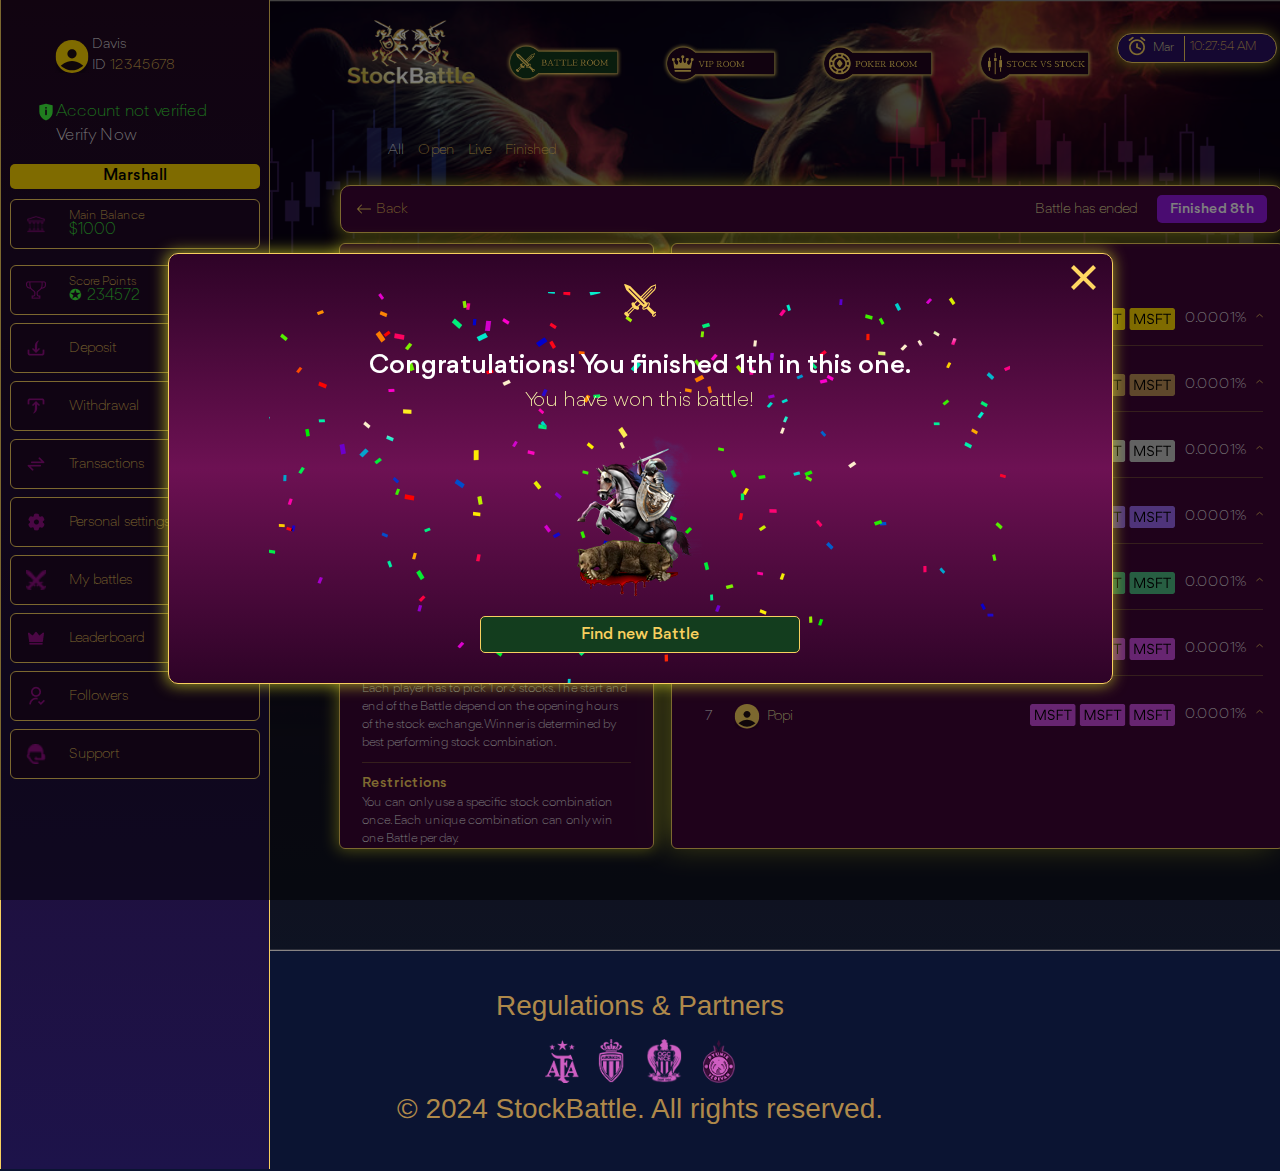
==== index.html @ 48f54f26 "first commit" ====
<!DOCTYPE html>
<html lang="ru">
<head>
    <meta charset="UTF-8">
    <meta name="viewport" content="width=device-width, initial-scale=1, shrink-to-fit=no">
    
    <link rel="stylesheet" href="./src/sass/bootrstrap-docs.css">
    <link rel="stylesheet" href="./src/sass/bootstrap.min.css">
    <link rel="stylesheet" href="./src/sass/battleroom_finished_1st_popup.css">    
    <link rel="stylesheet" href="./src/bootstrap-4.6/bootstrap-reboot.min.css">
    <link rel="stylesheet" href="./src/bootstrap-4.6/bootstrap-grid.css">
    <link rel="stylesheet" href="./src/bootstrap-4.6/bootstrap-reboot.min.css">
    <title>Battle Stock</title>
</head>
<body>

     <!-- модалка бутсрап -->
     <div class="modal" class="joined-modal" data-toggle="modal" id="myModal" tabindex="-1" data-show="true" show>
        <div class="modal-dialog">
            <button type="button" class="popup-modal-close_btn" onclick="window.joinedPopup.close()">
                <svg xmlns="http://www.w3.org/2000/svg" xmlns:xlink="http://www.w3.org/1999/xlink" fill="#FFD762" height="25px" width="25px" version="1.1" id="Layer_1" viewBox="0 0 512 512" xml:space="preserve">
                    <g>
                        <g>
                            <polygon points="512,59.076 452.922,0 256,196.922 59.076,0 0,59.076 196.922,256 0,452.922 59.076,512 256,315.076 452.922,512     512,452.922 315.076,256   "/>
                        </g>
                    </g>
                    </svg>
            </button>
            <div class="card-inner">
                <a class="none" href="#">
                    <img src="./src/assets/icons/sword-icon.svg" alt="sword-icon">
                </a>
                <span> <span class="gold-colored">Congratulations! You finished 1th in this one. </span>
                <br> You have won this battle!
                </span>

                <a class="dead-bear" href="#">
                    <img src="./src/assets/icons/deadbear.svg" alt="dead-bear">
                </a>

                <button type="button" class="btn find-new-battle">Find new Battle</button>
            </div>
            
                     
        </div>
    </div>

    <div class="first-wrapper">
        <div class="container-fluid main p-0">
            <div class="mobile-header_activation w-100">
                <div class="row mobile-header mobile-header_inner w-100">
                    <div class="col-12 d-flex justify-content-between align-items-center w-100">
                        <div class="account-info d-flex">
                            <div class="header__avatar">
                                <img src="./src/assets/logos/avatar-icon.svg" alt="avatar-icon">
                            </div>
                            <div class="header__name-id">
                                <span class="name">Davis</span>
                                <span class="id">ID <span class="id-number">12345678</span></span>
                            </div>
                        </div>
                        <div class="d-flex burger-container justify-content-center">
                            <input type="checkbox" id="burger-checkbox" class="burger-checkbox" type="text">
                            <label class="burger" for="burger-checkbox"></label>
                        </div>
                    </div>
                </div>
            </div>
            <div  class="row wrappers">
                <div class="col-2 sidebars sidebars-main_wrapper sidebar-activation">
                    <section class="sidebar sidebars-inner_wrapper sidebar-activation">
                       
                        <header class="sidebar__header">
                            <div class="sidebar-avatar-id__wrapper">
                                <div class="header__avatar">
                                    <img src="./src/assets/logos/avatar-icon.svg" alt="avatar-icon">
                                </div>
                                <div class="header__name-id">
                                    <span class="name">Davis</span>
                                    <span class="id">ID <span class="id-number">12345678</span></span>
                                </div>
                            </div>
                            <div class="header__account-verification">
                                <div class="verification-wrapper">
                                    <svg xmlns="http://www.w3.org/2000/svg" width="20" height="20" viewBox="0 0 20 20" fill="none">
                                        <path fill-rule="evenodd" clip-rule="evenodd" d="M9.906 18.3167C9.96933 18.3384 10.031 18.3392 10.0943 18.3167C10.9035 18.0417 16.6668 15.8484 16.6668 9.37753V3.5867C16.667 3.51222 16.6422 3.43984 16.5965 3.38108C16.5507 3.32233 16.4866 3.28059 16.4143 3.26253L10.081 1.6767C10.0279 1.66343 9.9724 1.66343 9.91933 1.6767L3.586 3.26253C3.51375 3.28059 3.44962 3.32233 3.40386 3.38108C3.35809 3.43984 3.33332 3.51222 3.3335 3.5867V9.3767C3.3335 15.7825 9.0985 18.0325 9.906 18.3167ZM10.8402 5.83336C10.8402 6.05438 10.7524 6.26634 10.5961 6.42262C10.4398 6.5789 10.2278 6.6667 10.0068 6.6667H10.0002C9.77915 6.6667 9.56719 6.5789 9.41091 6.42262C9.25463 6.26634 9.16683 6.05438 9.16683 5.83336C9.16683 5.61235 9.25463 5.40039 9.41091 5.24411C9.56719 5.08783 9.77915 5.00003 10.0002 5.00003H10.0068C10.2278 5.00003 10.4398 5.08783 10.5961 5.24411C10.7524 5.40039 10.8402 5.61235 10.8402 5.83336ZM10.0068 13.3334C9.78582 13.3334 9.57385 13.2456 9.41757 13.0893C9.26129 12.933 9.1735 12.721 9.1735 12.5V8.33336C9.1735 8.11235 9.26129 7.90039 9.41757 7.74411C9.57385 7.58783 9.78582 7.50003 10.0068 7.50003C10.2278 7.50003 10.4398 7.58783 10.5961 7.74411C10.7524 7.90039 10.8402 8.11235 10.8402 8.33336V12.5C10.8402 12.721 10.7524 12.933 10.5961 13.0893C10.4398 13.2456 10.2278 13.3334 10.0068 13.3334Z" fill="#40FD3F"/>
                                    </svg>
                                    <span class="verification-warning">Account not verified</span>
                                </div>
                                <a class="verify-now" href="#">Verify Now</a>
                            </div>
                        </header>
            
                        <div class="sidebar-menu-list  ml-4">
                            <div class="row mb-2 mt-3">
                                <div class="col-12 p-0">
                                    <div class="status-bar">Marshall</div>
                                </div>
                                <div class="col first-col">
                                    <div class="sidebar-menu__icon">
                                        <img class="sidebar-menu__icon" src="./src/assets/icons/bank-icon.png" alt="bank-icon">
                                    </div>
                                    <div class="sidebar-menu__account-info">
                                        <a href="#" class="sidebar-menu__balance_title">Main Balance</a>
                                        <a href="#" class="sidebar-menu__balance">$1000</a>
                                    </div>
                                </div>
                            </div>
                            <div class="row mb-2 mt-3">
                                <div class="col first-col">
                                    <div class="sidebar-menu__icon">
                                        <img class="sidebar-menu__icon" src="./src/assets/icons/score-points.png" alt="bank-icon">
                                    </div>
                                    <div class="sidebar-menu__account-info">
                                        <a href="#" class="sidebar-menu__balance_title">Score Points</a>
                                        <a href="#" class="sidebar-menu__balance sidebar-score_points">234572</a>
                                    </div>
                                </div>
                            </div>
                            <div class="row mb-2">
                                <div class="col">
                                    <div class="sidebar-menu__icon">
                                        <img class="sidebar-menu__icon" src="./src/assets/icons/deposit-icon.png" alt="bank-icon">
                                    </div>
                                    <div class="sidebar-menu__btn-info">
                                        <a href="#" class="sidebar-menu__btn_title">Deposit</a>
                                    </div>
                                </div>
                            </div>
                            <div class="row  mb-2">
                                <div class="col">
                                    <div class="sidebar-menu__icon">
                                        <img class="sidebar-menu__icon" src="./src/assets/icons/withdraw-icon.png" alt="bank-icon">
                                    </div>
                                    <div class="sidebar-menu__btn-info">
                                        <a href="#" class="sidebar-menu__btn_title">Withdrawal</a>
                                    </div>
                                </div>
                            </div>
                            <div class="row  mb-2">
                                <div class="col">
                                    <div class="sidebar-menu__icon">
                                        <img class="sidebar-menu__icon" src="./src/assets/icons/transaction-icon.png" alt="bank-icon">
                                    </div>
                                    <div class="sidebar-menu__btn-info">
                                        <a href="#" class="sidebar-menu__btn_title">Transactions</a>
                                    </div>
                                </div>
                            </div>
                            <div class="row  mb-2">
                                <div class="col">
                                    <div class="sidebar-menu__icon">
                                        <img class="sidebar-menu__icon" src="./src/assets/icons/settings-icon.png" alt="bank-icon">
                                    </div>
                                    <div class="sidebar-menu__btn-info">
                                        <a href="#" class="sidebar-menu__btn_title">Personal settings</a>
                                    </div>
                                </div>
                            </div>
                            <div class="row mb-2">
                                <div class="col">
                                    <div class="sidebar-menu__icon">
                                        <img class="sidebar-menu__icon" src="./src/assets/icons/my-battles-icon.png" alt="bank-icon">
                                    </div>
                                    <div class="sidebar-menu__btn-info">
                                        <a href="#" class="sidebar-menu__btn_title">My battles</a>
                                    </div>
                                </div>
                            </div>
                            <div class="row  mb-2">
                                <div class="col">
                                    <div class="sidebar-menu__icon">
                                        <img class="sidebar-menu__icon" src="./src/assets/icons/leaderborad-icon.png" alt="bank-icon">
                                    </div>
                                    <div class="sidebar-menu__btn-info">
                                        <a href="#" class="sidebar-menu__btn_title">Leaderboard</a>
                                    </div>
                                </div>
                            </div>
                            <div class="row mb-2">
                                <div class="col">
                                    <div class="sidebar-menu__icon">
                                        <img class="sidebar-menu__icon" src="./src/assets/icons/followers-icon.png" alt="bank-icon">
                                    </div>
                                    <div class="sidebar-menu__btn-info">
                                        <a href="#" class="sidebar-menu__btn_title">Followers</a>
                                    </div>
                                </div>
                            </div>
                            <div class="row mb-2">
                                <div class="col">
                                    <div class="sidebar-menu__icon">
                                        <img class="sidebar-menu__icon" src="./src/assets/icons/support-icon.png" alt="bank-icon">
                                    </div>
                                    <div class="sidebar-menu__btn-info">
                                        <a href="#" class="sidebar-menu__btn_title">Support</a>
                                    </div>
                            </div>
                        </div>
                    </section>
                </div>
                
                <div class="containers-second_main">
                    <div class="row w-100 mb-5 header-wrapper"> 
                        <div  class=" col-12 col-sm-12 col-md-12 col-lg-2 headers mobile-header_icon w-100 d-flex align-items-end justify-content-center">
                            <a href="#">
                                <img class="logo-img logo-img_main-logo" src="./src/assets/logos/stock-battle-logo.svg" alt="stock_battle-logo">
                            </a>
                        </div>
                            <div  class=" col-12 col-sm-12 col-md-12 col-lg-2 headers w-100 d-flex align-items-end justify-content-center">
                                <a class="visible-header__buttons" href="#">
                                    <img class="logo-img"  src="./src/assets/logos/battle-room-logo.png" alt="battle_room-logo">
                                </a>
                                <!-- иконка мобильной версии -->
                                <a class="hidden-header__buttons header-button_active-status" href="#">
                                    <div class="header-button">
                                        <img class="logo-img" src="./src/assets/icons/sword-icon.svg" alt="stock_battle-logo">
                                        <span class="header-button__text">BATTLE ROOM</span>
                                    </div>
                                </a>
                            </div>
                        <div  class=" col-12 col-sm-12 col-md-12 col-lg-2 headers w-100 d-flex align-items-end justify-content-center">
                            <a class="visible-header__buttons href="#">
                                <img class="logo-img" src="./src/assets/logos/vip-room-logo.png" alt="vip_room-logo">
                            </a>
                            <!-- иконка мобильной версии -->
                            <a class="hidden-header__buttons" href="#">
                                <div class="header-button">
                                    <img class="logo-img" src="./src/assets/icons/crown-icon.svg" alt="vip_room-logo">
                                    <span class="header-button__text">VIP ROOM</span>
                                </div>
                            </a>
                        </div>
                        <div  class=" col-12 col-sm-12 col-md-12 col-lg-2 headers w-100 d-flex align-items-end justify-content-center">
                            <a class="visible-header__buttons href="#">
                                <img class="logo-img" src="./src/assets/logos/poker-room-logo.png" alt="poker_room-logo">
                            </a>
                            <!-- иконка мобильной версии -->
                            <a class="hidden-header__buttons" href="#">
                                <div class="header-button">
                                    <img class="logo-img" src="./src/assets/icons/poker-room-icon.svg" alt="poker_room-logo">
                                    <span class="header-button__text">POKER ROOM</span>
                                </div>
                            </a>
                        </div>
                        <div  class=" col-12 col-sm-12 col-md-12 col-lg-2 headers w-100 d-flex align-items-end justify-content-center">
                            <a class="visible-header__buttons href="#">
                                <img class="logo-img" src="./src/assets/logos/stock-vs-stock.png" alt="stock-vs-stock_logo">
                            </a>
                            <!-- иконка мобильной версии -->
                            <a class="hidden-header__buttons" href="#">
                                <div class="header-button">
                                    <img class="logo-img" src="./src/assets/icons/candles-icon.svg" alt="stock-vs-stock_logo">
                                    <span class="header-button__text">STOCK VS STOCK</span>
                                </div>
                            </a>
                        </div>
                        <div  class=" col-12 col-sm-12 col-md-12 col-lg-2 headers w-100 header__date d-flex align-items-end justify-content-center ordered-item">
                            <div class="date-wrapper">
                                <div class="month">
                                    <img class="clock-icon" src="./src/assets/icons/clock-icon.png" alt="clock-icon">
                                    Mar
                                </div>
                                <div class="time order-lg-1">10:27:54 <span>AM</span></div>
                            </div>
                        </div>
                    </div>
    
                
                    <div class="row w-100 d-flex justify-content-center game-info_panel"> 
    
                        <div class="row navbar game-info-container-navigation_panel">
                            <ul>
                                <li>
                                        <a class="nav-panel_active" href="#">All</a>
                                    
                                </li>
                                <li id="activated-game-info-panel">
                                        <a href="#">Open</a>
                                    
                                </li>
                                <li>
                                        <a href="#">Live</a>
                                    
                                </li>
                                <li>
                                        <a href="#">Finished</a>
                                    
                                </li>
                            </ul>
                        </div>

                            <div class="col-12 d-flex left-container__header justify-content-between align-items-center left-container__header-wrapper">
                                <div>
                                    <a class="icon-link icon-link-hover left-container__back-btn" href="#">
                                        <svg xmlns="http://www.w3.org/2000/svg" width="16" height="16" fill="currentColor" class="bi bi-arrow-left" viewBox="0 0 16 16">
                                            <path fill-rule="evenodd" d="M15 8a.5.5 0 0 0-.5-.5H2.707l3.147-3.146a.5.5 0 1 0-.708-.708l-4 4a.5.5 0 0 0 0 .708l4 4a.5.5 0 0 0 .708-.708L2.707 8.5H14.5A.5.5 0 0 0 15 8z"/>
                                          </svg>
                                          Back
                                    </a>
                                </div>
                                <div class="left-container__footer">
                                    <div class="start-time">Battle has ended</div>
                                    <button type="button" class="left-container-open_btn">Finished 8th</button>
                                </div>
                            </div>
                           
                        

                        <div class="col-12 col-sm-12 col-md-12 col-lg-4 right-container">
                                            
                            <div class="right-container__header">
                                <div class="open-btn">Details</div>
                            </div>
                            <div class="right-container__join-battle">
                                <div class="right-container__join-battle_title">
                                    <img src="./src/assets/icons/sword-icon.svg" alt="sword-icon">
                                </div>
                                <div class="right-container__join-battle_subtitle">$10</div>
                            </div>
                            <div class="right-container__join-battle_search-field">
                                <img src="./src/assets/icons/diamonds-icon.svg" alt="diamonds-icon">
                            </div>
                            <div class="dropdown-selected-stocks">
                                <div class="dropdown-selected-stocks_title">Selected Stocks</div>
                                <div class="dropdown-selected-stocks_table">

                                    <div class="stock-table-info_wrapper">
                                        <div class="stock-info">
                                            <div class="stock-icon">
                                                <img src="./src/assets/icons/horse-stock-icon.svg" alt="horse-icon">
                                            </div>
                                            <div class="stock-name">Stock</div>
                                        </div>
                                        <div class="stock-percentage">0.000%</div>
                                    </div>

                                    <div class="stock-table-info_wrapper">
                                        <div class="stock-info">
                                            <div class="stock-icon">
                                                <img src="./src/assets/icons/horse-stock-icon.svg" alt="horse-icon">
                                            </div>
                                            <div class="stock-name">Stock</div>
                                        </div>
                                        <div class="stock-percentage">0.000%</div>
                                    </div>

                                    <div class="stock-table-info_wrapper">
                                        <div class="stock-info">
                                            <div class="stock-icon">
                                                <img src="./src/assets/icons/horse-stock-icon.svg" alt="horse-icon">
                                            </div>
                                            <div class="stock-name">Stock</div>
                                        </div>
                                        <div class="stock-percentage">0.000%</div>
                                    </div>
                                    
                                </div>
                            </div>

                            <div class="battle-detailes_container">
                                <div class="battle-detailes_container-title">Battle Details</div>
                                <div class="players">
                                    <div>Players</div>
                                    <div class="total">25 total</div>
                                </div>
                                <div class="players">
                                    <div>Battle ID</div>
                                    <div class="total">#364662 </div>
                                </div>
                                <div class="players">
                                    <div>Starting time</div>
                                    <div class="total">Dec 15th 15:30PM</div>
                                </div>
                                <div class="players">
                                    <div>Ending Time</div>
                                    <div class="total">Dec 15th 22:00PM</div>
                                </div>
                            </div>

                            <div class="battle-rules_container">
                                <div class="battle-rules_container-title">Battle Rules</div>
                                 Each player has to pick 1 or 3 stocks. The start and end of the Battle depend on the opening hours of the stock exchange. Winner is determined by best performing stock combination.
                            </div>

                            <div class="restrictions_container">
                                <div class="restrictions_container-title">Restrictions</div>
                                 You can only use a specific stock combination once. Each unique combination can only win one Battle per day.
                            </div>
                    </div>
    
                        <div class="row containers-wrapper containers-wrapper__first">
                                                       
                            <div class="elapsed">
                                <div  class="left-container__container">
                                  <div class="left-container__container-title">Leaderboard</div>
                                  <div class="player-info_container">
                                     <div class="left-container-player-info">
                                        <div class="player-info">
                                            <img class="stock-star" src="./src/assets/icons/score-points-star-1.svg" alt="star-1">
                                            <div class="player-avatar">
                                                <svg xmlns="http://www.w3.org/2000/svg" width="25" height="25" viewBox="0 0 45 45" fill="none">
                                                    <g transform="scale(1.2)"  clip-path="url(#clip0_102_819)" filter="url(#filter0_d_102_819)">
                                                    <g filter="url(#filter1_d_102_819)">
                                                    <path fill-rule="evenodd" clip-rule="evenodd" d="M22.5 0C32.7179 0 41 8.28208 41 18.5C41 28.7179 32.7179 37 22.5 37C12.2821 37 4 28.7179 4 18.5C4 8.28208 12.2821 0 22.5 0Z" fill="#FFD600"/>
                                                    </g>
                                                    <path fill-rule="evenodd" clip-rule="evenodd" d="M22.4999 10.36C25.3608 10.36 27.6799 12.6791 27.6799 15.54C27.6799 18.4008 25.3608 20.72 22.4999 20.72C19.6391 20.72 17.3199 18.4008 17.3199 15.54C17.3199 12.6791 19.6391 10.36 22.4999 10.36Z" fill="#1F0D15"/>
                                                    <path fill-rule="evenodd" clip-rule="evenodd" d="M22.5 23.6801C29.4472 23.6801 35.08 28.8601 35.08 28.8601C35.08 28.8601 29.4472 34.0401 22.5 34.0401C15.5529 34.0401 9.92004 28.8601 9.92004 28.8601C9.92004 28.8601 15.5529 23.6801 22.5 23.6801Z" fill="#1F0D15"/>
                                                    </g>
                                                    <defs>
                                                    <filter id="filter0_d_102_819" x="0" y="0" width="45" height="45" filterUnits="userSpaceOnUse" color-interpolation-filters="sRGB">
                                                    <feFlood flood-opacity="0" result="BackgroundImageFix"/>
                                                    <feColorMatrix in="SourceAlpha" type="matrix" values="0 0 0 0 0 0 0 0 0 0 0 0 0 0 0 0 0 0 127 0" result="hardAlpha"/>
                                                    <feOffset dy="4"/>
                                                    <feGaussianBlur stdDeviation="2"/>
                                                    <feComposite in2="hardAlpha" operator="out"/>
                                                    <feColorMatrix type="matrix" values="0 0 0 0 0 0 0 0 0 0 0 0 0 0 0 0 0 0 0.25 0"/>
                                                    <feBlend mode="normal" in2="BackgroundImageFix" result="effect1_dropShadow_102_819"/>
                                                    <feBlend mode="normal" in="SourceGraphic" in2="effect1_dropShadow_102_819" result="shape"/>
                                                    </filter>
                                                    <filter id="filter1_d_102_819" x="0" y="0" width="45" height="45" filterUnits="userSpaceOnUse" color-interpolation-filters="sRGB">
                                                    <feFlood flood-opacity="0" result="BackgroundImageFix"/>
                                                    <feColorMatrix in="SourceAlpha" type="matrix" values="0 0 0 0 0 0 0 0 0 0 0 0 0 0 0 0 0 0 127 0" result="hardAlpha"/>
                                                    <feOffset dy="4"/>
                                                    <feGaussianBlur stdDeviation="2"/>
                                                    <feComposite in2="hardAlpha" operator="out"/>
                                                    <feColorMatrix type="matrix" values="0 0 0 0 0 0 0 0 0 0 0 0 0 0 0 0 0 0 0.25 0"/>
                                                    <feBlend mode="normal" in2="BackgroundImageFix" result="effect1_dropShadow_102_819"/>
                                                    <feBlend mode="normal" in="SourceGraphic" in2="effect1_dropShadow_102_819" result="shape"/>
                                                    </filter>
                                                    <clipPath id="clip0_102_819">
                                                    <rect width="37" height="37" fill="white" transform="translate(4)"/>
                                                    </clipPath>
                                                    </defs>
                                                </svg>
                                            </div>
                                            <span class="player-name">Davis</span>
                                        </div>
                                      
                                        <div class="player-stocks">
                                            <img class="stock-group mobile-inactive" src="./src/assets/icons/stocks-group-1.svg" alt="stock-group">
                                            <div class="stock-percent">0.0001%</div>
                                            <span class="arrow">
                                                <img class="detailed-info-show" src="./src/assets/icons/arrow-up.svg" alt="arrow-up">
                                            </span>
                                        </div>
                                      </div>
                                      <div class="detailed-info detailed-info-inactive">
                                        <div class="stock-info-dropdown">
                                            <div class="stock-icon">
                                                <img src="./src/assets/icons/stock-icon.png" alt="stock-icon">
                                                <div class="stock-title">Microsoft Corp. MSFT</div>
                                            </div>
                                            <div class="percentage">0.000%</div>
                                        </div>
                                        <div class="stock-info-dropdown">
                                            <div class="stock-icon">
                                                <img src="./src/assets/icons/stock-icon.png" alt="stock-icon">
                                                <div class="stock-title">Microsoft Corp. MSFT</div>
                                            </div>
                                            <div class="percentage">0.000%</div>
                                        </div>
                                        <div class="stock-info-dropdown">
                                            <div class="stock-icon">
                                                <img src="./src/assets/icons/stock-icon.png" alt="stock-icon">
                                                <div class="stock-title">Microsoft Corp. MSFT</div>
                                            </div>
                                            <div class="percentage">0.000%</div>
                                        </div>
                                       
                                      </div>
                                   
                                      <div class="left-container-player-info">
                                        <div class="player-info">
                                            <img class="stock-star" src="./src/assets/icons/score-points-star-2.svg" alt="star-1">
                                            <div class="player-avatar">
                                                <svg xmlns="http://www.w3.org/2000/svg" width="25" height="25" viewBox="0 0 45 45" fill="none">
                                                    <g transform="scale(1.2)"  clip-path="url(#clip0_102_819)" filter="url(#filter0_d_102_819)">
                                                    <g filter="url(#filter1_d_102_819)">
                                                    <path fill-rule="evenodd" clip-rule="evenodd" d="M22.5 0C32.7179 0 41 8.28208 41 18.5C41 28.7179 32.7179 37 22.5 37C12.2821 37 4 28.7179 4 18.5C4 8.28208 12.2821 0 22.5 0Z" fill="#BF9058"/>
                                                    </g>
                                                    <path fill-rule="evenodd" clip-rule="evenodd" d="M22.4999 10.36C25.3608 10.36 27.6799 12.6791 27.6799 15.54C27.6799 18.4008 25.3608 20.72 22.4999 20.72C19.6391 20.72 17.3199 18.4008 17.3199 15.54C17.3199 12.6791 19.6391 10.36 22.4999 10.36Z" fill="#1F0D15"/>
                                                    <path fill-rule="evenodd" clip-rule="evenodd" d="M22.5 23.6801C29.4472 23.6801 35.08 28.8601 35.08 28.8601C35.08 28.8601 29.4472 34.0401 22.5 34.0401C15.5529 34.0401 9.92004 28.8601 9.92004 28.8601C9.92004 28.8601 15.5529 23.6801 22.5 23.6801Z" fill="#1F0D15"/>
                                                    </g>
                                                    <defs>
                                                    <filter id="filter0_d_102_819" x="0" y="0" width="45" height="45" filterUnits="userSpaceOnUse" color-interpolation-filters="sRGB">
                                                    <feFlood flood-opacity="0" result="BackgroundImageFix"/>
                                                    <feColorMatrix in="SourceAlpha" type="matrix" values="0 0 0 0 0 0 0 0 0 0 0 0 0 0 0 0 0 0 127 0" result="hardAlpha"/>
                                                    <feOffset dy="4"/>
                                                    <feGaussianBlur stdDeviation="2"/>
                                                    <feComposite in2="hardAlpha" operator="out"/>
                                                    <feColorMatrix type="matrix" values="0 0 0 0 0 0 0 0 0 0 0 0 0 0 0 0 0 0 0.25 0"/>
                                                    <feBlend mode="normal" in2="BackgroundImageFix" result="effect1_dropShadow_102_819"/>
                                                    <feBlend mode="normal" in="SourceGraphic" in2="effect1_dropShadow_102_819" result="shape"/>
                                                    </filter>
                                                    <filter id="filter1_d_102_819" x="0" y="0" width="45" height="45" filterUnits="userSpaceOnUse" color-interpolation-filters="sRGB">
                                                    <feFlood flood-opacity="0" result="BackgroundImageFix"/>
                                                    <feColorMatrix in="SourceAlpha" type="matrix" values="0 0 0 0 0 0 0 0 0 0 0 0 0 0 0 0 0 0 127 0" result="hardAlpha"/>
                                                    <feOffset dy="4"/>
                                                    <feGaussianBlur stdDeviation="2"/>
                                                    <feComposite in2="hardAlpha" operator="out"/>
                                                    <feColorMatrix type="matrix" values="0 0 0 0 0 0 0 0 0 0 0 0 0 0 0 0 0 0 0.25 0"/>
                                                    <feBlend mode="normal" in2="BackgroundImageFix" result="effect1_dropShadow_102_819"/>
                                                    <feBlend mode="normal" in="SourceGraphic" in2="effect1_dropShadow_102_819" result="shape"/>
                                                    </filter>
                                                    <clipPath id="clip0_102_819">
                                                    <rect width="37" height="37" fill="white" transform="translate(4)"/>
                                                    </clipPath>
                                                    </defs>
                                                    </svg>
                                            </div>
                                            <span class="player-name">Luisa</span>
                                        </div>
                                      
                                        <div class="player-stocks">
                                            <img class="stock-group mobile-inactive" src="./src/assets/icons/stocks-group-2.svg" alt="stock-group">
                                            <div class="stock-percent">0.0001%</div>
                                            <span class="arrow">
                                                <img class="detailed-info-show" src="./src/assets/icons/arrow-up.svg" alt="arrow-up">
                                            </span>
                                        </div>
                                      </div>
                                      <div class="detailed-info detailed-info-inactive">
                                        <div class="stock-info-dropdown">
                                            <div class="stock-icon">
                                                <img src="./src/assets/icons/stock-icon.png" alt="stock-icon">
                                                <div class="stock-title">Microsoft Corp. MSFT</div>
                                            </div>
                                            <div class="percentage">0.000%</div>
                                        </div>
                                        <div class="stock-info-dropdown">
                                            <div class="stock-icon">
                                                <img src="./src/assets/icons/stock-icon.png" alt="stock-icon">
                                                <div class="stock-title">Microsoft Corp. MSFT</div>
                                            </div>
                                            <div class="percentage">0.000%</div>
                                        </div>
                                        <div class="stock-info-dropdown">
                                            <div class="stock-icon">
                                                <img src="./src/assets/icons/stock-icon.png" alt="stock-icon">
                                                <div class="stock-title">Microsoft Corp. MSFT</div>
                                            </div>
                                            <div class="percentage">0.000%</div>
                                        </div>
                                       
                                      </div>
                                      <div class="left-container-player-info">
                                        <div class="player-info">
                                            <img class="stock-star" src="./src/assets/icons/score-points-star-3.svg" alt="star-1">
                                            <div class="player-avatar">
                                                <svg xmlns="http://www.w3.org/2000/svg" width="25" height="25" viewBox="0 0 45 45" fill="none">
                                                    <g transform="scale(1.2)"  clip-path="url(#clip0_102_819)" filter="url(#filter0_d_102_819)">
                                                    <g filter="url(#filter1_d_102_819)">
                                                    <path fill-rule="evenodd" clip-rule="evenodd" d="M22.5 0C32.7179 0 41 8.28208 41 18.5C41 28.7179 32.7179 37 22.5 37C12.2821 37 4 28.7179 4 18.5C4 8.28208 12.2821 0 22.5 0Z" fill="#C4C4C4"/>
                                                    </g>
                                                    <path fill-rule="evenodd" clip-rule="evenodd" d="M22.4999 10.36C25.3608 10.36 27.6799 12.6791 27.6799 15.54C27.6799 18.4008 25.3608 20.72 22.4999 20.72C19.6391 20.72 17.3199 18.4008 17.3199 15.54C17.3199 12.6791 19.6391 10.36 22.4999 10.36Z" fill="#1F0D15"/>
                                                    <path fill-rule="evenodd" clip-rule="evenodd" d="M22.5 23.6801C29.4472 23.6801 35.08 28.8601 35.08 28.8601C35.08 28.8601 29.4472 34.0401 22.5 34.0401C15.5529 34.0401 9.92004 28.8601 9.92004 28.8601C9.92004 28.8601 15.5529 23.6801 22.5 23.6801Z" fill="#1F0D15"/>
                                                    </g>
                                                    <defs>
                                                    <filter id="filter0_d_102_819" x="0" y="0" width="45" height="45" filterUnits="userSpaceOnUse" color-interpolation-filters="sRGB">
                                                    <feFlood flood-opacity="0" result="BackgroundImageFix"/>
                                                    <feColorMatrix in="SourceAlpha" type="matrix" values="0 0 0 0 0 0 0 0 0 0 0 0 0 0 0 0 0 0 127 0" result="hardAlpha"/>
                                                    <feOffset dy="4"/>
                                                    <feGaussianBlur stdDeviation="2"/>
                                                    <feComposite in2="hardAlpha" operator="out"/>
                                                    <feColorMatrix type="matrix" values="0 0 0 0 0 0 0 0 0 0 0 0 0 0 0 0 0 0 0.25 0"/>
                                                    <feBlend mode="normal" in2="BackgroundImageFix" result="effect1_dropShadow_102_819"/>
                                                    <feBlend mode="normal" in="SourceGraphic" in2="effect1_dropShadow_102_819" result="shape"/>
                                                    </filter>
                                                    <filter id="filter1_d_102_819" x="0" y="0" width="45" height="45" filterUnits="userSpaceOnUse" color-interpolation-filters="sRGB">
                                                    <feFlood flood-opacity="0" result="BackgroundImageFix"/>
                                                    <feColorMatrix in="SourceAlpha" type="matrix" values="0 0 0 0 0 0 0 0 0 0 0 0 0 0 0 0 0 0 127 0" result="hardAlpha"/>
                                                    <feOffset dy="4"/>
                                                    <feGaussianBlur stdDeviation="2"/>
                                                    <feComposite in2="hardAlpha" operator="out"/>
                                                    <feColorMatrix type="matrix" values="0 0 0 0 0 0 0 0 0 0 0 0 0 0 0 0 0 0 0.25 0"/>
                                                    <feBlend mode="normal" in2="BackgroundImageFix" result="effect1_dropShadow_102_819"/>
                                                    <feBlend mode="normal" in="SourceGraphic" in2="effect1_dropShadow_102_819" result="shape"/>
                                                    </filter>
                                                    <clipPath id="clip0_102_819">
                                                    <rect width="37" height="37" fill="white" transform="translate(4)"/>
                                                    </clipPath>
                                                    </defs>
                                                    </svg>
                                            </div>
                                            <span class="player-name">Joddy</span>
                                        </div>
                                      
                                        <div class="player-stocks">
                                            <img class="stock-group mobile-inactive" src="./src/assets/icons/stocks-group-3.svg" alt="stock-group">
                                            <div class="stock-percent">0.0001%</div>
                                            <span class="arrow">
                                                <img class="detailed-info-show" src="./src/assets/icons/arrow-up.svg" alt="arrow-up">
                                            </span>
                                        </div>
                                      </div>
                                      <div class="detailed-info detailed-info-inactive">
                                        <div class="stock-info-dropdown">
                                            <div class="stock-icon">
                                                <img src="./src/assets/icons/stock-icon.png" alt="stock-icon">
                                                <div class="stock-title">Microsoft Corp. MSFT</div>
                                            </div>
                                            <div class="percentage">0.000%</div>
                                        </div>
                                        <div class="stock-info-dropdown">
                                            <div class="stock-icon">
                                                <img src="./src/assets/icons/stock-icon.png" alt="stock-icon">
                                                <div class="stock-title">Microsoft Corp. MSFT</div>
                                            </div>
                                            <div class="percentage">0.000%</div>
                                        </div>
                                        <div class="stock-info-dropdown">
                                            <div class="stock-icon">
                                                <img src="./src/assets/icons/stock-icon.png" alt="stock-icon">
                                                <div class="stock-title">Microsoft Corp. MSFT</div>
                                            </div>
                                            <div class="percentage">0.000%</div>
                                        </div>
                                       
                                      </div>
                                      <div class="left-container-player-info">
                                        <div class="player-info">
                                            <img class="stock-star" src="./src/assets/icons/score-points-star-4.svg" alt="star-1">
                                            <div class="player-avatar">
                                                <svg transform="scale(1.2)"  xmlns="http://www.w3.org/2000/svg" width="25" height="25" viewBox="0 0 45 45" fill="none">
                                                    <g clip-path="url(#clip0_102_819)" filter="url(#filter0_d_102_819)">
                                                    <g filter="url(#filter1_d_102_819)">
                                                    <path fill-rule="evenodd" clip-rule="evenodd" d="M22.5 0C32.7179 0 41 8.28208 41 18.5C41 28.7179 32.7179 37 22.5 37C12.2821 37 4 28.7179 4 18.5C4 8.28208 12.2821 0 22.5 0Z" fill="#9E69F5"/>
                                                    </g>
                                                    <path fill-rule="evenodd" clip-rule="evenodd" d="M22.4999 10.36C25.3608 10.36 27.6799 12.6791 27.6799 15.54C27.6799 18.4008 25.3608 20.72 22.4999 20.72C19.6391 20.72 17.3199 18.4008 17.3199 15.54C17.3199 12.6791 19.6391 10.36 22.4999 10.36Z" fill="#1F0D15"/>
                                                    <path fill-rule="evenodd" clip-rule="evenodd" d="M22.5 23.6801C29.4472 23.6801 35.08 28.8601 35.08 28.8601C35.08 28.8601 29.4472 34.0401 22.5 34.0401C15.5529 34.0401 9.92004 28.8601 9.92004 28.8601C9.92004 28.8601 15.5529 23.6801 22.5 23.6801Z" fill="#1F0D15"/>
                                                    </g>
                                                    <defs>
                                                    <filter id="filter0_d_102_819" x="0" y="0" width="45" height="45" filterUnits="userSpaceOnUse" color-interpolation-filters="sRGB">
                                                    <feFlood flood-opacity="0" result="BackgroundImageFix"/>
                                                    <feColorMatrix in="SourceAlpha" type="matrix" values="0 0 0 0 0 0 0 0 0 0 0 0 0 0 0 0 0 0 127 0" result="hardAlpha"/>
                                                    <feOffset dy="4"/>
                                                    <feGaussianBlur stdDeviation="2"/>
                                                    <feComposite in2="hardAlpha" operator="out"/>
                                                    <feColorMatrix type="matrix" values="0 0 0 0 0 0 0 0 0 0 0 0 0 0 0 0 0 0 0.25 0"/>
                                                    <feBlend mode="normal" in2="BackgroundImageFix" result="effect1_dropShadow_102_819"/>
                                                    <feBlend mode="normal" in="SourceGraphic" in2="effect1_dropShadow_102_819" result="shape"/>
                                                    </filter>
                                                    <filter id="filter1_d_102_819" x="0" y="0" width="45" height="45" filterUnits="userSpaceOnUse" color-interpolation-filters="sRGB">
                                                    <feFlood flood-opacity="0" result="BackgroundImageFix"/>
                                                    <feColorMatrix in="SourceAlpha" type="matrix" values="0 0 0 0 0 0 0 0 0 0 0 0 0 0 0 0 0 0 127 0" result="hardAlpha"/>
                                                    <feOffset dy="4"/>
                                                    <feGaussianBlur stdDeviation="2"/>
                                                    <feComposite in2="hardAlpha" operator="out"/>
                                                    <feColorMatrix type="matrix" values="0 0 0 0 0 0 0 0 0 0 0 0 0 0 0 0 0 0 0.25 0"/>
                                                    <feBlend mode="normal" in2="BackgroundImageFix" result="effect1_dropShadow_102_819"/>
                                                    <feBlend mode="normal" in="SourceGraphic" in2="effect1_dropShadow_102_819" result="shape"/>
                                                    </filter>
                                                    <clipPath id="clip0_102_819">
                                                    <rect width="37" height="37" fill="white" transform="translate(4)"/>
                                                    </clipPath>
                                                    </defs>
                                                    </svg>
                                            </div>
                                            <span class="player-name">Robfull</span>
                                        </div>
                                      
                                        <div class="player-stocks">
                                            <img class="stock-group mobile-inactive" src="./src/assets/icons/stocks-group-4.svg" alt="stock-group">
                                            <div class="stock-percent">0.0001%</div>
                                            <span class="arrow">
                                                <img class="detailed-info-show" src="./src/assets/icons/arrow-up.svg" alt="arrow-up">
                                            </span>
                                        </div>
                                      </div>
                                      <div class="detailed-info detailed-info-inactive">
                                        <div class="stock-info-dropdown">
                                            <div class="stock-icon">
                                                <img src="./src/assets/icons/stock-icon.png" alt="stock-icon">
                                                <div class="stock-title">Microsoft Corp. MSFT</div>
                                            </div>
                                            <div class="percentage">0.000%</div>
                                        </div>
                                        <div class="stock-info-dropdown">
                                            <div class="stock-icon">
                                                <img src="./src/assets/icons/stock-icon.png" alt="stock-icon">
                                                <div class="stock-title">Microsoft Corp. MSFT</div>
                                            </div>
                                            <div class="percentage">0.000%</div>
                                        </div>
                                        <div class="stock-info-dropdown">
                                            <div class="stock-icon">
                                                <img src="./src/assets/icons/stock-icon.png" alt="stock-icon">
                                                <div class="stock-title">Microsoft Corp. MSFT</div>
                                            </div>
                                            <div class="percentage">0.000%</div>
                                        </div>
                                       
                                      </div>
                                      <div class="left-container-player-info">
                                        <div class="player-info">
                                            <img class="stock-star" src="./src/assets/icons/score-points-star-5.svg" alt="star-1">
                                            <div class="player-avatar">
                                                <svg transform="scale(1.2)"  xmlns="http://www.w3.org/2000/svg" width="25" height="25" viewBox="0 0 45 45" fill="none">
                                                    <g clip-path="url(#clip0_102_819)" filter="url(#filter0_d_102_819)">
                                                    <g filter="url(#filter1_d_102_819)">
                                                    <path fill-rule="evenodd" clip-rule="evenodd" d="M22.5 0C32.7179 0 41 8.28208 41 18.5C41 28.7179 32.7179 37 22.5 37C12.2821 37 4 28.7179 4 18.5C4 8.28208 12.2821 0 22.5 0Z" fill="#4FBC85"/>
                                                    </g>
                                                    <path fill-rule="evenodd" clip-rule="evenodd" d="M22.4999 10.36C25.3608 10.36 27.6799 12.6791 27.6799 15.54C27.6799 18.4008 25.3608 20.72 22.4999 20.72C19.6391 20.72 17.3199 18.4008 17.3199 15.54C17.3199 12.6791 19.6391 10.36 22.4999 10.36Z" fill="#1F0D15"/>
                                                    <path fill-rule="evenodd" clip-rule="evenodd" d="M22.5 23.6801C29.4472 23.6801 35.08 28.8601 35.08 28.8601C35.08 28.8601 29.4472 34.0401 22.5 34.0401C15.5529 34.0401 9.92004 28.8601 9.92004 28.8601C9.92004 28.8601 15.5529 23.6801 22.5 23.6801Z" fill="#1F0D15"/>
                                                    </g>
                                                    <defs>
                                                    <filter id="filter0_d_102_819" x="0" y="0" width="45" height="45" filterUnits="userSpaceOnUse" color-interpolation-filters="sRGB">
                                                    <feFlood flood-opacity="0" result="BackgroundImageFix"/>
                                                    <feColorMatrix in="SourceAlpha" type="matrix" values="0 0 0 0 0 0 0 0 0 0 0 0 0 0 0 0 0 0 127 0" result="hardAlpha"/>
                                                    <feOffset dy="4"/>
                                                    <feGaussianBlur stdDeviation="2"/>
                                                    <feComposite in2="hardAlpha" operator="out"/>
                                                    <feColorMatrix type="matrix" values="0 0 0 0 0 0 0 0 0 0 0 0 0 0 0 0 0 0 0.25 0"/>
                                                    <feBlend mode="normal" in2="BackgroundImageFix" result="effect1_dropShadow_102_819"/>
                                                    <feBlend mode="normal" in="SourceGraphic" in2="effect1_dropShadow_102_819" result="shape"/>
                                                    </filter>
                                                    <filter id="filter1_d_102_819" x="0" y="0" width="45" height="45" filterUnits="userSpaceOnUse" color-interpolation-filters="sRGB">
                                                    <feFlood flood-opacity="0" result="BackgroundImageFix"/>
                                                    <feColorMatrix in="SourceAlpha" type="matrix" values="0 0 0 0 0 0 0 0 0 0 0 0 0 0 0 0 0 0 127 0" result="hardAlpha"/>
                                                    <feOffset dy="4"/>
                                                    <feGaussianBlur stdDeviation="2"/>
                                                    <feComposite in2="hardAlpha" operator="out"/>
                                                    <feColorMatrix type="matrix" values="0 0 0 0 0 0 0 0 0 0 0 0 0 0 0 0 0 0 0.25 0"/>
                                                    <feBlend mode="normal" in2="BackgroundImageFix" result="effect1_dropShadow_102_819"/>
                                                    <feBlend mode="normal" in="SourceGraphic" in2="effect1_dropShadow_102_819" result="shape"/>
                                                    </filter>
                                                    <clipPath id="clip0_102_819">
                                                    <rect width="37" height="37" fill="white" transform="translate(4)"/>
                                                    </clipPath>
                                                    </defs>
                                                    </svg>
                                            </div>
                                            <span class="player-name">Popi</span>
                                        </div>
                                      
                                        <div class="player-stocks">
                                            <img class="stock-group mobile-inactive" src="./src/assets/icons/stocks-group-5.svg" alt="stock-group">
                                            <div class="stock-percent">0.0001%</div>
                                            <span class="arrow">
                                                <img class="detailed-info-show" src="./src/assets/icons/arrow-up.svg" alt="arrow-up">
                                            </span>
                                        </div>
                                      </div>
                                      <div class="detailed-info detailed-info-inactive">
                                        <div class="stock-info-dropdown">
                                            <div class="stock-icon">
                                                <img src="./src/assets/icons/stock-icon.png" alt="stock-icon">
                                                <div class="stock-title">Microsoft Corp. MSFT</div>
                                            </div>
                                            <div class="percentage">0.000%</div>
                                        </div>
                                        <div class="stock-info-dropdown">
                                            <div class="stock-icon">
                                                <img src="./src/assets/icons/stock-icon.png" alt="stock-icon">
                                                <div class="stock-title">Microsoft Corp. MSFT</div>
                                            </div>
                                            <div class="percentage">0.000%</div>
                                        </div>
                                        <div class="stock-info-dropdown">
                                            <div class="stock-icon">
                                                <img src="./src/assets/icons/stock-icon.png" alt="stock-icon">
                                                <div class="stock-title">Microsoft Corp. MSFT</div>
                                            </div>
                                            <div class="percentage">0.000%</div>
                                        </div>
                                       
                                      </div>
                                      <div class="no-status-players">
                                        
                                            <div class="left-container-player-info">
                                                <div class="player-info">
                                                    <div class="row-number">6</div>
                                                    <!-- <img class="stock-star" src="./src/assets/icons/score-points-star-1.svg" alt="star-1"> -->
                                                    <div class="player-avatar">
                                                        <svg transform="scale(1.2) xmlns="http://www.w3.org/2000/svg" width="25" height="25" viewBox="0 0 45 45" fill="none">
                                                            <g transform="scale(1.2)"  clip-path="url(#clip0_102_819)" filter="url(#filter0_d_102_819)">
                                                            <g filter="url(#filter1_d_102_819)">
                                                            <path fill-rule="evenodd" clip-rule="evenodd" d="M22.5 0C32.7179 0 41 8.28208 41 18.5C41 28.7179 32.7179 37 22.5 37C12.2821 37 4 28.7179 4 18.5C4 8.28208 12.2821 0 22.5 0Z" fill="#F8D05F"/>
                                                            </g>
                                                            <path fill-rule="evenodd" clip-rule="evenodd" d="M22.4999 10.36C25.3608 10.36 27.6799 12.6791 27.6799 15.54C27.6799 18.4008 25.3608 20.72 22.4999 20.72C19.6391 20.72 17.3199 18.4008 17.3199 15.54C17.3199 12.6791 19.6391 10.36 22.4999 10.36Z" fill="#1F0D15"/>
                                                            <path fill-rule="evenodd" clip-rule="evenodd" d="M22.5 23.6801C29.4472 23.6801 35.08 28.8601 35.08 28.8601C35.08 28.8601 29.4472 34.0401 22.5 34.0401C15.5529 34.0401 9.92004 28.8601 9.92004 28.8601C9.92004 28.8601 15.5529 23.6801 22.5 23.6801Z" fill="#1F0D15"/>
                                                            </g>
                                                            <defs>
                                                            <filter id="filter0_d_102_819" x="0" y="0" width="45" height="45" filterUnits="userSpaceOnUse" color-interpolation-filters="sRGB">
                                                            <feFlood flood-opacity="0" result="BackgroundImageFix"/>
                                                            <feColorMatrix in="SourceAlpha" type="matrix" values="0 0 0 0 0 0 0 0 0 0 0 0 0 0 0 0 0 0 127 0" result="hardAlpha"/>
                                                            <feOffset dy="4"/>
                                                            <feGaussianBlur stdDeviation="2"/>
                                                            <feComposite in2="hardAlpha" operator="out"/>
                                                            <feColorMatrix type="matrix" values="0 0 0 0 0 0 0 0 0 0 0 0 0 0 0 0 0 0 0.25 0"/>
                                                            <feBlend mode="normal" in2="BackgroundImageFix" result="effect1_dropShadow_102_819"/>
                                                            <feBlend mode="normal" in="SourceGraphic" in2="effect1_dropShadow_102_819" result="shape"/>
                                                            </filter>
                                                            <filter id="filter1_d_102_819" x="0" y="0" width="45" height="45" filterUnits="userSpaceOnUse" color-interpolation-filters="sRGB">
                                                            <feFlood flood-opacity="0" result="BackgroundImageFix"/>
                                                            <feColorMatrix in="SourceAlpha" type="matrix" values="0 0 0 0 0 0 0 0 0 0 0 0 0 0 0 0 0 0 127 0" result="hardAlpha"/>
                                                            <feOffset dy="4"/>
                                                            <feGaussianBlur stdDeviation="2"/>
                                                            <feComposite in2="hardAlpha" operator="out"/>
                                                            <feColorMatrix type="matrix" values="0 0 0 0 0 0 0 0 0 0 0 0 0 0 0 0 0 0 0.25 0"/>
                                                            <feBlend mode="normal" in2="BackgroundImageFix" result="effect1_dropShadow_102_819"/>
                                                            <feBlend mode="normal" in="SourceGraphic" in2="effect1_dropShadow_102_819" result="shape"/>
                                                            </filter>
                                                            <clipPath id="clip0_102_819">
                                                            <rect width="37" height="37" fill="white" transform="translate(4)"/>
                                                            </clipPath>
                                                            </defs>
                                                            </svg>
                                                    </div>
                                                    <span class="player-name">Popi</span>
                                                </div>
                                              
                                                <div class="player-stocks">
                                                    <img class="stock-group mobile-inactive" src="./src/assets/icons/stocks-group-6.svg" alt="stock-group">
                                                    <div class="stock-percent">0.0001%</div>
                                                    <span class="arrow">
                                                        <img class="detailed-info-show" src="./src/assets/icons/arrow-up.svg" alt="arrow-up">
                                                    </span>
                                                </div>
                                              </div>
                                              <div class="detailed-info detailed-info-inactive">
                                                <div class="stock-info-dropdown">
                                                    <div class="stock-icon">
                                                        <img src="./src/assets/icons/stock-icon.png" alt="stock-icon">
                                                        <div class="stock-title">Microsoft Corp. MSFT</div>
                                                    </div>
                                                    <div class="percentage">0.000%</div>
                                                </div>
                                                <div class="stock-info-dropdown">
                                                    <div class="stock-icon">
                                                        <img src="./src/assets/icons/stock-icon.png" alt="stock-icon">
                                                        <div class="stock-title">Microsoft Corp. MSFT</div>
                                                    </div>
                                                    <div class="percentage">0.000%</div>
                                                </div>
                                                <div class="stock-info-dropdown">
                                                    <div class="stock-icon">
                                                        <img src="./src/assets/icons/stock-icon.png" alt="stock-icon">
                                                        <div class="stock-title">Microsoft Corp. MSFT</div>
                                                    </div>
                                                    <div class="percentage">0.000%</div>
                                                </div>
                                               
                                              </div>
                                        
                                        
                                            <div class="left-container-player-info">
                                                <div class="player-info">
                                                    <div class="row-number">7</div>
                                                    <!-- <img class="stock-star" src="./src/assets/icons/score-points-star-1.svg" alt="star-1"> -->
                                                    <div class="player-avatar">
                                                        <svg xmlns="http://www.w3.org/2000/svg" width="25" height="25" viewBox="0 0 45 45" fill="none">
                                                            <g transform="scale(1.2)"  clip-path="url(#clip0_102_819)" filter="url(#filter0_d_102_819)">
                                                            <g filter="url(#filter1_d_102_819)">
                                                            <path fill-rule="evenodd" clip-rule="evenodd" d="M22.5 0C32.7179 0 41 8.28208 41 18.5C41 28.7179 32.7179 37 22.5 37C12.2821 37 4 28.7179 4 18.5C4 8.28208 12.2821 0 22.5 0Z" fill="#F8D05F"/>
                                                            </g>
                                                            <path fill-rule="evenodd" clip-rule="evenodd" d="M22.4999 10.36C25.3608 10.36 27.6799 12.6791 27.6799 15.54C27.6799 18.4008 25.3608 20.72 22.4999 20.72C19.6391 20.72 17.3199 18.4008 17.3199 15.54C17.3199 12.6791 19.6391 10.36 22.4999 10.36Z" fill="#1F0D15"/>
                                                            <path fill-rule="evenodd" clip-rule="evenodd" d="M22.5 23.6801C29.4472 23.6801 35.08 28.8601 35.08 28.8601C35.08 28.8601 29.4472 34.0401 22.5 34.0401C15.5529 34.0401 9.92004 28.8601 9.92004 28.8601C9.92004 28.8601 15.5529 23.6801 22.5 23.6801Z" fill="#1F0D15"/>
                                                            </g>
                                                            <defs>
                                                            <filter id="filter0_d_102_819" x="0" y="0" width="45" height="45" filterUnits="userSpaceOnUse" color-interpolation-filters="sRGB">
                                                            <feFlood flood-opacity="0" result="BackgroundImageFix"/>
                                                            <feColorMatrix in="SourceAlpha" type="matrix" values="0 0 0 0 0 0 0 0 0 0 0 0 0 0 0 0 0 0 127 0" result="hardAlpha"/>
                                                            <feOffset dy="4"/>
                                                            <feGaussianBlur stdDeviation="2"/>
                                                            <feComposite in2="hardAlpha" operator="out"/>
                                                            <feColorMatrix type="matrix" values="0 0 0 0 0 0 0 0 0 0 0 0 0 0 0 0 0 0 0.25 0"/>
                                                            <feBlend mode="normal" in2="BackgroundImageFix" result="effect1_dropShadow_102_819"/>
                                                            <feBlend mode="normal" in="SourceGraphic" in2="effect1_dropShadow_102_819" result="shape"/>
                                                            </filter>
                                                            <filter id="filter1_d_102_819" x="0" y="0" width="45" height="45" filterUnits="userSpaceOnUse" color-interpolation-filters="sRGB">
                                                            <feFlood flood-opacity="0" result="BackgroundImageFix"/>
                                                            <feColorMatrix in="SourceAlpha" type="matrix" values="0 0 0 0 0 0 0 0 0 0 0 0 0 0 0 0 0 0 127 0" result="hardAlpha"/>
                                                            <feOffset dy="4"/>
                                                            <feGaussianBlur stdDeviation="2"/>
                                                            <feComposite in2="hardAlpha" operator="out"/>
                                                            <feColorMatrix type="matrix" values="0 0 0 0 0 0 0 0 0 0 0 0 0 0 0 0 0 0 0.25 0"/>
                                                            <feBlend mode="normal" in2="BackgroundImageFix" result="effect1_dropShadow_102_819"/>
                                                            <feBlend mode="normal" in="SourceGraphic" in2="effect1_dropShadow_102_819" result="shape"/>
                                                            </filter>
                                                            <clipPath id="clip0_102_819">
                                                            <rect width="37" height="37" fill="white" transform="translate(4)"/>
                                                            </clipPath>
                                                            </defs>
                                                        </svg>
                                                    </div>
                                                    <span class="player-name">Popi</span>
                                                </div>
                                              
                                                <div class="player-stocks">
                                                    <img class="stock-group mobile-inactive" src="./src/assets/icons/stocks-group-6.svg" alt="stock-group">
                                                    <div class="stock-percent">0.0001%</div>
                                                    <span class="arrow">
                                                        <img class="detailed-info-show" src="./src/assets/icons/arrow-up.svg" alt="arrow-up">
                                                    </span>
                                                </div>
                                              </div>
                                              <div class="detailed-info detailed-info-inactive">
                                                <div class="stock-info-dropdown">
                                                    <div class="stock-icon">
                                                        <img src="./src/assets/icons/stock-icon.png" alt="stock-icon">
                                                        <div class="stock-title">Microsoft Corp. MSFT</div>
                                                    </div>
                                                    <div class="percentage">0.000%</div>
                                                </div>
                                                <div class="stock-info-dropdown">
                                                    <div class="stock-icon">
                                                        <img src="./src/assets/icons/stock-icon.png" alt="stock-icon">
                                                        <div class="stock-title">Microsoft Corp. MSFT</div>
                                                    </div>
                                                    <div class="percentage">0.000%</div>
                                                </div>
                                                <div class="stock-info-dropdown">
                                                    <div class="stock-icon">
                                                        <img src="./src/assets/icons/stock-icon.png" alt="stock-icon">
                                                        <div class="stock-title">Microsoft Corp. MSFT</div>
                                                    </div>
                                                    <div class="percentage">0.000%</div>
                                                </div>
                                               
                                              </div>
                    
                                        
                                            <div class="left-container-player-info">
                                                <div class="player-info">
                                                    <div class="row-number">8</div>
                                                    <!-- <img class="stock-star" src="./src/assets/icons/score-points-star-1.svg" alt="star-1"> -->
                                                    <div class="player-avatar">
                                                        <svg xmlns="http://www.w3.org/2000/svg" width="25" height="25" viewBox="0 0 45 45" fill="none">
                                                            <g transform="scale(1.2)"  clip-path="url(#clip0_102_819)" filter="url(#filter0_d_102_819)">
                                                            <g filter="url(#filter1_d_102_819)">
                                                            <path fill-rule="evenodd" clip-rule="evenodd" d="M22.5 0C32.7179 0 41 8.28208 41 18.5C41 28.7179 32.7179 37 22.5 37C12.2821 37 4 28.7179 4 18.5C4 8.28208 12.2821 0 22.5 0Z" fill="#F8D05F"/>
                                                            </g>
                                                            <path fill-rule="evenodd" clip-rule="evenodd" d="M22.4999 10.36C25.3608 10.36 27.6799 12.6791 27.6799 15.54C27.6799 18.4008 25.3608 20.72 22.4999 20.72C19.6391 20.72 17.3199 18.4008 17.3199 15.54C17.3199 12.6791 19.6391 10.36 22.4999 10.36Z" fill="#1F0D15"/>
                                                            <path fill-rule="evenodd" clip-rule="evenodd" d="M22.5 23.6801C29.4472 23.6801 35.08 28.8601 35.08 28.8601C35.08 28.8601 29.4472 34.0401 22.5 34.0401C15.5529 34.0401 9.92004 28.8601 9.92004 28.8601C9.92004 28.8601 15.5529 23.6801 22.5 23.6801Z" fill="#1F0D15"/>
                                                            </g>
                                                            <defs>
                                                            <filter id="filter0_d_102_819" x="0" y="0" width="45" height="45" filterUnits="userSpaceOnUse" color-interpolation-filters="sRGB">
                                                            <feFlood flood-opacity="0" result="BackgroundImageFix"/>
                                                            <feColorMatrix in="SourceAlpha" type="matrix" values="0 0 0 0 0 0 0 0 0 0 0 0 0 0 0 0 0 0 127 0" result="hardAlpha"/>
                                                            <feOffset dy="4"/>
                                                            <feGaussianBlur stdDeviation="2"/>
                                                            <feComposite in2="hardAlpha" operator="out"/>
                                                            <feColorMatrix type="matrix" values="0 0 0 0 0 0 0 0 0 0 0 0 0 0 0 0 0 0 0.25 0"/>
                                                            <feBlend mode="normal" in2="BackgroundImageFix" result="effect1_dropShadow_102_819"/>
                                                            <feBlend mode="normal" in="SourceGraphic" in2="effect1_dropShadow_102_819" result="shape"/>
                                                            </filter>
                                                            <filter id="filter1_d_102_819" x="0" y="0" width="45" height="45" filterUnits="userSpaceOnUse" color-interpolation-filters="sRGB">
                                                            <feFlood flood-opacity="0" result="BackgroundImageFix"/>
                                                            <feColorMatrix in="SourceAlpha" type="matrix" values="0 0 0 0 0 0 0 0 0 0 0 0 0 0 0 0 0 0 127 0" result="hardAlpha"/>
                                                            <feOffset dy="4"/>
                                                            <feGaussianBlur stdDeviation="2"/>
                                                            <feComposite in2="hardAlpha" operator="out"/>
                                                            <feColorMatrix type="matrix" values="0 0 0 0 0 0 0 0 0 0 0 0 0 0 0 0 0 0 0.25 0"/>
                                                            <feBlend mode="normal" in2="BackgroundImageFix" result="effect1_dropShadow_102_819"/>
                                                            <feBlend mode="normal" in="SourceGraphic" in2="effect1_dropShadow_102_819" result="shape"/>
                                                            </filter>
                                                            <clipPath id="clip0_102_819">
                                                            <rect width="37" height="37" fill="white" transform="translate(4)"/>
                                                            </clipPath>
                                                            </defs>
                                                        </svg>
                                                    </div>
                                                    <span class="player-name">Popi</span>
                                                </div>
                                              
                                                <div class="player-stocks">
                                                    <img class="stock-group mobile-inactive" src="./src/assets/icons/stocks-group-6.svg" alt="stock-group">
                                                    <div class="stock-percent">0.0001%</div>
                                                    <span class="arrow">
                                                        <img class="detailed-info-show" src="./src/assets/icons/arrow-up.svg" alt="arrow-up">
                                                    </span>
                                                </div>
                                              </div>
                                              <div class="detailed-info detailed-info-inactive">
                                                <div class="stock-info-dropdown">
                                                    <div class="stock-icon">
                                                        <img src="./src/assets/icons/stock-icon.png" alt="stock-icon">
                                                        <div class="stock-title">Microsoft Corp. MSFT</div>
                                                    </div>
                                                    <div class="percentage">0.000%</div>
                                                </div>
                                                <div class="stock-info-dropdown">
                                                    <div class="stock-icon">
                                                        <img src="./src/assets/icons/stock-icon.png" alt="stock-icon">
                                                        <div class="stock-title">Microsoft Corp. MSFT</div>
                                                    </div>
                                                    <div class="percentage">0.000%</div>
                                                </div>
                                                <div class="stock-info-dropdown">
                                                    <div class="stock-icon">
                                                        <img src="./src/assets/icons/stock-icon.png" alt="stock-icon">
                                                        <div class="stock-title">Microsoft Corp. MSFT</div>
                                                    </div>
                                                    <div class="percentage">0.000%</div>
                                                </div>
                                               
                                              </div>
                                        
                                    </div>
                                  </div>
                            </div>
            
                            
                        </div>
                        
                        </div>
                        
                        
                    </div>
                                    
                </div>
           </div>
        </div>
    
        <div class="container-fluid d-flex justify-content-center footer-wrapper_battle-room__open">
            <footer class="footer d-flex justify-content-end battle-open__room">
                <div class="row d-flex justify-content-end footer-wrap">
                    <div class="col footer-wrapper">
                        <h3 class="footer__title">Regulations & Partners</h3>
                        <div class="footer__logos">
                            <img src="./src/assets/icons/footer.svg" alt="footer__logos">
                        </div>
                        <h3 class="footer__subtitle">© 2024 StockBattle.  All rights reserved.</h3>
                    </div>
                </div>
            </footer>
        </div>
    </div>
    
    <div id="mobileMenu" class="mobile-menu_modal activation-mobile-menu_modal" aria-label="mobile-menu">
            
        <section class="sidebar-modal">
               
            <header class="sidebar__header">
                <div class="header__account-verification-modal">
                    <div class="verification-wrapper">
                        <svg xmlns="http://www.w3.org/2000/svg" width="20" height="20" viewBox="0 0 20 20" fill="none">
                            <path fill-rule="evenodd" clip-rule="evenodd" d="M9.906 18.3167C9.96933 18.3384 10.031 18.3392 10.0943 18.3167C10.9035 18.0417 16.6668 15.8484 16.6668 9.37753V3.5867C16.667 3.51222 16.6422 3.43984 16.5965 3.38108C16.5507 3.32233 16.4866 3.28059 16.4143 3.26253L10.081 1.6767C10.0279 1.66343 9.9724 1.66343 9.91933 1.6767L3.586 3.26253C3.51375 3.28059 3.44962 3.32233 3.40386 3.38108C3.35809 3.43984 3.33332 3.51222 3.3335 3.5867V9.3767C3.3335 15.7825 9.0985 18.0325 9.906 18.3167ZM10.8402 5.83336C10.8402 6.05438 10.7524 6.26634 10.5961 6.42262C10.4398 6.5789 10.2278 6.6667 10.0068 6.6667H10.0002C9.77915 6.6667 9.56719 6.5789 9.41091 6.42262C9.25463 6.26634 9.16683 6.05438 9.16683 5.83336C9.16683 5.61235 9.25463 5.40039 9.41091 5.24411C9.56719 5.08783 9.77915 5.00003 10.0002 5.00003H10.0068C10.2278 5.00003 10.4398 5.08783 10.5961 5.24411C10.7524 5.40039 10.8402 5.61235 10.8402 5.83336ZM10.0068 13.3334C9.78582 13.3334 9.57385 13.2456 9.41757 13.0893C9.26129 12.933 9.1735 12.721 9.1735 12.5V8.33336C9.1735 8.11235 9.26129 7.90039 9.41757 7.74411C9.57385 7.58783 9.78582 7.50003 10.0068 7.50003C10.2278 7.50003 10.4398 7.58783 10.5961 7.74411C10.7524 7.90039 10.8402 8.11235 10.8402 8.33336V12.5C10.8402 12.721 10.7524 12.933 10.5961 13.0893C10.4398 13.2456 10.2278 13.3334 10.0068 13.3334Z" fill="#40FD3F"/>
                        </svg>
                        <span class="verification-warning">Account not verified</span>
                    </div>
                    <a href="#" class="verify-now-modal" href="#">Verify Now</a>
                </div>
            </header>

            <div class="sidebar-menu-list">
                <div class="row w-100 mb-2 mt-3">
                    <div class="col first-col justify-content-center">
                        <div class="sidebar-modal_wrapper">
                            <div class="sidebar-menu__icon">
                                <img class="sidebar-menu__icon" src="./src/assets/icons/bank-icon.png" alt="bank-icon">
                            </div>
                            <div class="sidebar-menu__account-info">
                                <a href="#" class="sidebar-menu__balance_title">Main Balance</a>
                                <a href="#" class="sidebar-menu__balance">$1000</a>
                            </div>
                        </div>
                    </div>
                </div>
                <div class="row w-100 mb-2 mt-3">
                    <div class="col first-col justify-content-center">
                        <div class="sidebar-modal_wrapper">
                            <div class="sidebar-menu__icon">
                                <img class="sidebar-menu__icon" src="./src/assets/icons/score-points.png" alt="bank-icon">
                            </div>
                            <div class="sidebar-menu__account-info">
                                <a href="#" class="sidebar-menu__balance_title">Score Points</a>
                                <a href="#" class="sidebar-menu__balance sidebar-score_points">234572</a>
                            </div>
                        </div>
                    </div>
                </div>
                <div class="row w-75 mb-2">
                    <div class="col justify-content-center">
                       <div class="sidebar-modal_wrapper">
                        <div class="sidebar-menu__icon">
                            <img class="sidebar-menu__icon" src="./src/assets/icons/deposit-icon.png" alt="bank-icon">
                        </div>
                        <div class="sidebar-menu__btn-info">
                            <a href="#" class="sidebar-menu__btn_title">Deposit</a>
                        </div>
                       </div>
                    </div>
                </div>
                <div class="row w-75 mb-2">
                    <div class="col justify-content-center">
                        <div class="sidebar-modal_wrapper">
                            <div class="sidebar-menu__icon">
                                <img class="sidebar-menu__icon" src="./src/assets/icons/withdraw-icon.png" alt="bank-icon">
                            </div>
                            <div class="sidebar-menu__btn-info">
                                <a href="#" class="sidebar-menu__btn_title">Withdrawal</a>
                            </div>
                        </div>
                    </div>
                </div>
                <div class="row w-75 mb-2">
                    <div class="col justify-content-center">
                        <div class="sidebar-modal_wrapper">
                            <div class="sidebar-menu__icon">
                                <img class="sidebar-menu__icon" src="./src/assets/icons/transaction-icon.png" alt="bank-icon">
                            </div>
                            <div class="sidebar-menu__btn-info">
                                <a href="#" class="sidebar-menu__btn_title">Transactions</a>
                            </div>
                        </div>
                    </div>
                </div>
                <div class="row w-75 mb-2">
                    <div class="col justify-content-center">
                       <div class="sidebar-modal_wrapper">
                        <div class="sidebar-menu__icon">
                            <img class="sidebar-menu__icon" src="./src/assets/icons/settings-icon.png" alt="bank-icon">
                        </div>
                        <div class="sidebar-menu__btn-info">
                            <a href="#" class="sidebar-menu__btn_title">Personal settings</a>
                        </div>
                       </div>
                    </div>
                </div>
                <div class="row w-75 mb-2">
                    <div class="col justify-content-center">
                       <div class="sidebar-modal_wrapper">
                        <div class="sidebar-menu__icon">
                            <img class="sidebar-menu__icon" src="./src/assets/icons/my-battles-icon.png" alt="bank-icon">
                        </div>
                        <div class="sidebar-menu__btn-info">
                            <a href="#" class="sidebar-menu__btn_title">My battles</a>
                        </div>
                       </div>
                    </div>
                </div>
                <div class="row w-75 mb-2">
                    <div class="col justify-content-center">
                        <div class="sidebar-modal_wrapper">
                            <div class="sidebar-menu__icon">
                                <img class="sidebar-menu__icon" src="./src/assets/icons/leaderborad-icon.png" alt="bank-icon">
                            </div>
                            <div class="sidebar-menu__btn-info">
                                <a href="#" class="sidebar-menu__btn_title">Leaderboard</a>
                            </div>
                        </div>
                    </div>
                </div>
                <div class="row w-75 mb-2">
                    <div class="col justify-content-center">
                      <div class="sidebar-modal_wrapper">
                        <div class="sidebar-menu__icon">
                            <img class="sidebar-menu__icon" src="./src/assets/icons/followers-icon.png" alt="bank-icon">
                        </div>
                        <div class="sidebar-menu__btn-info">
                            <a href="#" class="sidebar-menu__btn_title">Followers</a>
                        </div>
                      </div>
                    </div>
                </div>
                <div class="row w-75 mb-2">
                    <div class="col justify-content-center">
                     <div class="sidebar-modal_wrapper">
                        <div class="sidebar-menu__icon">
                            <img class="sidebar-menu__icon" src="./src/assets/icons/support-icon.png" alt="bank-icon">
                        </div>
                        <div class="sidebar-menu__btn-info">
                            <a href="#" class="sidebar-menu__btn_title">Support</a>
                        </div>
                     </div>
                </div>
            </div>
        </section>
    
</div>
    <script src="./src/js/mobileModal.js"></script>
    <script src="./src/js/viewplayers.js"></script>
    <script src="./src/js/jquery-3.6.0.min.js"></script>

    <script src="./src/js/viewplayers.js"></script>
    <script src="./src/js/jquery-3.6.0.min.js"></script>

    <script src="https://code.jquery.com/jquery-3.7.1.slim.min.js" integrity="sha256-kmHvs0B+OpCW5GVHUNjv9rOmY0IvSIRcf7zGUDTDQM8=" crossorigin="anonymous"></script>
 
    <script src="./src/bootstrap-4.6/bootstrap.bundle.min.js"></script>
    <script src="./src/js/script.js"></script>
    <script src="./src/js/mobileModal.js"></script>
    <script src="./src/js/bootstrap-modal.js"></script>
</body>
</html>
---- src/sass/bootrstrap-docs.css ----
/*!
 * Bootstrap Docs (https://getbootstrap.com)
 * Copyright 2011-2018 The Bootstrap Authors
 * Copyright 2011-2018 Twitter, Inc.
 * Licensed under the Creative Commons Attribution 3.0 Unported License. For
 * details, see https://creativecommons.org/licenses/by/3.0/.
 */.bd-navbar{min-height:4rem;background-color:#563d7c;box-shadow:0 .5rem 1rem rgba(0,0,0,.05),inset 0 -1px 0 rgba(0,0,0,.1)}@media (max-width:991.98px){.bd-navbar{padding-right:.5rem;padding-left:.5rem}.bd-navbar .navbar-nav-scroll{max-width:100%;height:2.5rem;margin-top:.25rem;overflow:hidden;font-size:.875rem}.bd-navbar .navbar-nav-scroll .navbar-nav{padding-bottom:2rem;overflow-x:auto;white-space:nowrap;-webkit-overflow-scrolling:touch}}@media (min-width:768px){@supports ((position:-webkit-sticky) or (position:sticky)){.bd-navbar{position:-webkit-sticky;position:sticky;top:0;z-index:1071}}}.bd-navbar .navbar-nav .nav-link{padding-right:.5rem;padding-left:.5rem;color:#cbbde2}.bd-navbar .navbar-nav .nav-link.active,.bd-navbar .navbar-nav .nav-link:hover{color:#fff;background-color:transparent}.bd-navbar .navbar-nav .nav-link.active{font-weight:500}.bd-navbar .navbar-nav-svg{display:inline-block;width:1rem;height:1rem;vertical-align:text-top}.bd-navbar .dropdown-menu{font-size:.875rem}.bd-navbar .dropdown-item.active{font-weight:500;color:#212529;background-color:transparent;background-image:url("data:image/svg+xml;charset=utf8,%3Csvg xmlns='http://www.w3.org/2000/svg' viewBox='0 0 8 8'%3E%3Cpath fill='%23292b2c' d='M2.3 6.73L.6 4.53c-.4-1.04.46-1.4 1.1-.8l1.1 1.4 3.4-3.8c.6-.63 1.6-.27 1.2.7l-4 4.6c-.43.5-.8.4-1.1.1z'/%3E%3C/svg%3E");background-repeat:no-repeat;background-position:.4rem .6rem;background-size:.75rem .75rem}.bd-masthead{position:relative;padding:3rem 15px}.bd-masthead h1{line-height:1}.bd-masthead .btn{width:100%;padding:.8rem 2rem;font-size:1.25rem;font-weight:500}.bd-masthead .carbonad{margin-top:0!important;margin-bottom:-3rem!important}@media (min-width:576px){.bd-masthead{padding-top:5rem;padding-bottom:5rem}.bd-masthead .carbonad{margin-bottom:0!important}}@media (min-width:768px){.bd-masthead h1{font-size:4rem}.bd-masthead .carbonad{margin-top:3rem!important}}.half-rule{width:6rem;margin:2.5rem 0}.masthead-followup .bd-clipboard{display:none}.masthead-followup .highlight{padding:.5rem 0;background-color:transparent}#carbonads{position:static;display:block;max-width:400px;padding:15px 15px 15px 160px;margin:2rem 0;overflow:hidden;font-size:13px;line-height:1.4;text-align:left;background-color:rgba(0,0,0,.05)}#carbonads a{color:#333;text-decoration:none}@media (min-width:576px){#carbonads{max-width:330px;border-radius:4px}}.carbon-img{float:left;margin-left:-145px}.carbon-poweredby{display:block;color:#777!important}.bd-content{-webkit-box-ordinal-group:2;-ms-flex-order:1;order:1}.bd-content>h2[id],.bd-content>h3[id],.bd-content>h4[id]{pointer-events:none}.bd-content>h2[id]>a,.bd-content>h2[id]>div,.bd-content>h3[id]>a,.bd-content>h3[id]>div,.bd-content>h4[id]>a,.bd-content>h4[id]>div{pointer-events:auto}.bd-content>h2[id]::before,.bd-content>h3[id]::before,.bd-content>h4[id]::before{display:block;height:6rem;margin-top:-6rem;visibility:hidden;content:""}.bd-content>table{width:100%;max-width:100%;margin-bottom:1rem}@media (max-width:991.98px){.bd-content>table{display:block;overflow-x:auto;-ms-overflow-style:-ms-autohiding-scrollbar}.bd-content>table.table-bordered{border:0}}.bd-content>table>tbody>tr>td,.bd-content>table>tbody>tr>th,.bd-content>table>tfoot>tr>td,.bd-content>table>tfoot>tr>th,.bd-content>table>thead>tr>td,.bd-content>table>thead>tr>th{padding:.75rem;vertical-align:top;border:1px solid #dee2e6}.bd-content>table>tbody>tr>td>p:last-child,.bd-content>table>tbody>tr>th>p:last-child,.bd-content>table>tfoot>tr>td>p:last-child,.bd-content>table>tfoot>tr>th>p:last-child,.bd-content>table>thead>tr>td>p:last-child,.bd-content>table>thead>tr>th>p:last-child{margin-bottom:0}.bd-content>table td:first-child>code{white-space:nowrap}.bd-content>h2:not(:first-child){margin-top:3rem}.bd-content>h3{margin-top:1.5rem}.bd-content>ol li,.bd-content>ul li{margin-bottom:.25rem}@media (min-width:992px){.bd-content>ol,.bd-content>p,.bd-content>ul{max-width:80%}}.bd-title{margin-top:1rem;margin-bottom:.5rem;font-weight:300}@media (min-width:576px){.bd-title{font-size:3rem}}.bd-lead{font-size:1.125rem;font-weight:300}@media (min-width:576px){.bd-lead{max-width:80%;margin-bottom:1rem;font-size:1.5rem}}.bd-text-purple{color:#563d7c}.bd-text-purple-bright{color:#7952b3}#skippy{display:block;padding:1em;color:#fff;background-color:#563d7c;outline:0}#skippy .skiplink-text{padding:.5em;outline:1px dotted}.bd-toc{-webkit-box-ordinal-group:3;-ms-flex-order:2;order:2;padding-top:1.5rem;padding-bottom:1.5rem;font-size:.875rem}@supports ((position:-webkit-sticky) or (position:sticky)){.bd-toc{position:-webkit-sticky;position:sticky;top:4rem;height:calc(100vh - 4rem);overflow-y:auto}}.section-nav{padding-left:0;border-left:1px solid #eee}.section-nav ul{padding-left:1rem}.section-nav ul ul{display:none}.toc-entry{display:block}.toc-entry a{display:block;padding:.125rem 1.5rem;color:#99979c}.toc-entry a:hover{color:#007bff;text-decoration:none}.bd-sidebar{-webkit-box-ordinal-group:1;-ms-flex-order:0;order:0;border-bottom:1px solid rgba(0,0,0,.1)}@media (min-width:768px){.bd-sidebar{border-right:1px solid rgba(0,0,0,.1)}@supports ((position:-webkit-sticky) or (position:sticky)){.bd-sidebar{position:-webkit-sticky;position:sticky;top:4rem;z-index:1000;height:calc(100vh - 4rem)}}}@media (min-width:1200px){.bd-sidebar{-webkit-box-flex:0;-ms-flex:0 1 320px;flex:0 1 320px}}.bd-links{padding-top:1rem;padding-bottom:1rem;margin-right:-15px;margin-left:-15px}@media (min-width:768px){@supports ((position:-webkit-sticky) or (position:sticky)){.bd-links{max-height:calc(100vh - 9rem);overflow-y:auto}}}@media (min-width:768px){.bd-links{display:block!important}}.bd-search{position:relative;padding:1rem 15px;margin-right:-15px;margin-left:-15px;border-bottom:1px solid rgba(0,0,0,.05)}.bd-search .form-control:focus{border-color:#7952b3;box-shadow:0 0 0 3px rgba(121,82,179,.25)}.bd-search-docs-toggle{line-height:1;color:#212529}.bd-sidenav{display:none}.bd-toc-link{display:block;padding:.25rem 1.5rem;font-weight:500;color:rgba(0,0,0,.65)}.bd-toc-link:hover{color:rgba(0,0,0,.85);text-decoration:none}.bd-toc-item.active{margin-bottom:1rem}.bd-toc-item.active:not(:first-child){margin-top:1rem}.bd-toc-item.active>.bd-toc-link{color:rgba(0,0,0,.85)}.bd-toc-item.active>.bd-toc-link:hover{background-color:transparent}.bd-toc-item.active>.bd-sidenav{display:block}.bd-sidebar .nav>li>a{display:block;padding:.25rem 1.5rem;font-size:90%;color:rgba(0,0,0,.65)}.bd-sidebar .nav>li>a:hover{color:rgba(0,0,0,.85);text-decoration:none;background-color:transparent}.bd-sidebar .nav>.active:hover>a,.bd-sidebar .nav>.active>a{font-weight:500;color:rgba(0,0,0,.85);background-color:transparent}.bd-footer{font-size:85%;text-align:center;background-color:#f7f7f7}.bd-footer a{font-weight:500;color:#495057}.bd-footer a:focus,.bd-footer a:hover{color:#007bff}.bd-footer p{margin-bottom:0}@media (min-width:576px){.bd-footer{text-align:left}}.bd-footer-links{padding-left:0;margin-bottom:1rem}.bd-footer-links li{display:inline-block}.bd-footer-links li+li{margin-left:1rem}.bd-example-row .row>.col,.bd-example-row .row>[class^=col-]{padding-top:.75rem;padding-bottom:.75rem;background-color:rgba(86,61,124,.15);border:1px solid rgba(86,61,124,.2)}.bd-example-row .row+.row{margin-top:1rem}.bd-example-row .flex-items-bottom,.bd-example-row .flex-items-middle,.bd-example-row .flex-items-top{min-height:6rem;background-color:rgba(255,0,0,.1)}.bd-example-row-flex-cols .row{min-height:10rem;background-color:rgba(255,0,0,.1)}.bd-highlight{background-color:rgba(86,61,124,.15);border:1px solid rgba(86,61,124,.15)}.example-container{width:800px;width:100%;padding-right:15px;padding-left:15px;margin-right:auto;margin-left:auto}.example-row{display:-webkit-box;display:-ms-flexbox;display:flex;-ms-flex-wrap:wrap;flex-wrap:wrap;margin-right:-15px;margin-left:-15px}.example-content-main{position:relative;width:100%;min-height:1px;padding-right:15px;padding-left:15px}@media (min-width:576px){.example-content-main{-webkit-box-flex:0;-ms-flex:0 0 50%;flex:0 0 50%;max-width:50%}}@media (min-width:992px){.example-content-main{-webkit-box-flex:0;-ms-flex:0 0 66.666667%;flex:0 0 66.666667%;max-width:66.666667%}}.example-content-secondary{position:relative;width:100%;min-height:1px;padding-right:15px;padding-left:15px}@media (min-width:576px){.example-content-secondary{-webkit-box-flex:0;-ms-flex:0 0 50%;flex:0 0 50%;max-width:50%}}@media (min-width:992px){.example-content-secondary{-webkit-box-flex:0;-ms-flex:0 0 33.333333%;flex:0 0 33.333333%;max-width:33.333333%}}.bd-example-container{min-width:16rem;max-width:25rem;margin-right:auto;margin-left:auto}.bd-example-container-header{height:3rem;margin-bottom:.5rem;background-color:#fff;border-radius:.25rem}.bd-example-container-sidebar{float:right;width:4rem;height:8rem;background-color:#80bdff;border-radius:.25rem}.bd-example-container-body{height:8rem;margin-right:4.5rem;background-color:#957bbe;border-radius:.25rem}.bd-example-container-fluid{max-width:none}.bd-example{position:relative;padding:1rem;margin:1rem -15px 0;border:solid #f7f7f9;border-width:.2rem 0 0}.bd-example::after{display:block;clear:both;content:""}@media (min-width:576px){.bd-example{padding:1.5rem;margin-right:0;margin-left:0;border-width:.2rem}}.bd-example+.clipboard+.highlight,.bd-example+.highlight{margin-top:0}.bd-example+p{margin-top:2rem}.bd-example .pos-f-t{position:relative;margin:-1rem}@media (min-width:576px){.bd-example .pos-f-t{margin:-1.5rem}}.bd-example .custom-file-input:lang(es)~.custom-file-label::after{content:"Elegir"}.bd-example>.form-control+.form-control{margin-top:.5rem}.bd-example>.alert+.alert,.bd-example>.nav+.nav,.bd-example>.navbar+.navbar,.bd-example>.progress+.btn,.bd-example>.progress+.progress{margin-top:1rem}.bd-example>.dropdown-menu:first-child{position:static;display:block}.bd-example>.form-group:last-child{margin-bottom:0}.bd-example>.close{float:none}.bd-example-type .table .type-info{color:#999;vertical-align:middle}.bd-example-type .table td{padding:1rem 0;border-color:#eee}.bd-example-type .table tr:first-child td{border-top:0}.bd-example-type h1,.bd-example-type h2,.bd-example-type h3,.bd-example-type h4,.bd-example-type h5,.bd-example-type h6{margin-top:0;margin-bottom:0}.bd-example-bg-classes p{padding:1rem}.bd-example>img+img{margin-left:.5rem}.bd-example>.btn-group{margin-top:.25rem;margin-bottom:.25rem}.bd-example>.btn-toolbar+.btn-toolbar{margin-top:.5rem}.bd-example-control-sizing input[type=text]+input[type=text],.bd-example-control-sizing select{margin-top:.5rem}.bd-example-form .input-group{margin-bottom:.5rem}.bd-example>textarea.form-control{resize:vertical}.bd-example>.list-group{max-width:400px}.bd-example .fixed-top,.bd-example .sticky-top{position:static;margin:-1rem -1rem 1rem}.bd-example .fixed-bottom{position:static;margin:1rem -1rem -1rem}@media (min-width:576px){.bd-example .fixed-top,.bd-example .sticky-top{margin:-1.5rem -1.5rem 1rem}.bd-example .fixed-bottom{margin:1rem -1.5rem -1.5rem}}.bd-example .pagination{margin-top:.5rem;margin-bottom:.5rem}.modal{z-index:1072}.modal .popover,.modal .tooltip{z-index:1073}.modal-backdrop{z-index:1071}.bd-example-modal{background-color:#fafafa}.bd-example-modal .modal{position:relative;top:auto;right:auto;bottom:auto;left:auto;z-index:1;display:block}.bd-example-modal .modal-dialog{left:auto;margin-right:auto;margin-left:auto}.bd-example-tabs .nav-tabs{margin-bottom:1rem}.bd-example-popover-static{padding-bottom:1.5rem;background-color:#f9f9f9}.bd-example-popover-static .popover{position:relative;display:block;float:left;width:260px;margin:1.25rem}.tooltip-demo a{white-space:nowrap}.bd-example-tooltip-static .tooltip{position:relative;display:inline-block;margin:10px 20px;opacity:1}.scrollspy-example{position:relative;height:200px;margin-top:.5rem;overflow:auto}.scrollspy-example-2{position:relative;height:350px;overflow:auto}.bd-example-border-utils [class^=border]{display:inline-block;width:5rem;height:5rem;margin:.25rem;background-color:#f5f5f5}.bd-example-border-utils-0 [class^=border]{border:1px solid #dee2e6}.highlight{padding:1rem;margin-top:1rem;margin-bottom:1rem;background-color:#f7f7f9;-ms-overflow-style:-ms-autohiding-scrollbar}@media (min-width:576px){.highlight{padding:1.5rem}}.bd-content .highlight{margin-right:-15px;margin-left:-15px}@media (min-width:576px){.bd-content .highlight{margin-right:0;margin-left:0}}.highlight pre{padding:0;margin-top:0;margin-bottom:0;background-color:transparent;border:0}.highlight pre code{font-size:inherit;color:#212529}.btn-bd-primary{font-weight:500;color:#7952b3;border-color:#7952b3}.btn-bd-primary:active,.btn-bd-primary:hover{color:#fff;background-color:#7952b3;border-color:#7952b3}.btn-bd-download{font-weight:500;color:#ffe484;border-color:#ffe484}.btn-bd-download:active,.btn-bd-download:hover{color:#2a2730;background-color:#ffe484;border-color:#ffe484}.bd-callout{padding:1.25rem;margin-top:1.25rem;margin-bottom:1.25rem;border:1px solid #eee;border-left-width:.25rem;border-radius:.25rem}.bd-callout h4{margin-top:0;margin-bottom:.25rem}.bd-callout p:last-child{margin-bottom:0}.bd-callout code{border-radius:.25rem}.bd-callout+.bd-callout{margin-top:-.25rem}.bd-callout-info{border-left-color:#5bc0de}.bd-callout-info h4{color:#5bc0de}.bd-callout-warning{border-left-color:#f0ad4e}.bd-callout-warning h4{color:#f0ad4e}.bd-callout-danger{border-left-color:#d9534f}.bd-callout-danger h4{color:#d9534f}.bd-examples .img-thumbnail{margin-bottom:.75rem}.bd-examples h4{margin-bottom:.25rem}.bd-examples p{margin-bottom:1.25rem}@media (max-width:480px){.bd-examples{margin-right:-.75rem;margin-left:-.75rem}.bd-examples>[class^=col-]{padding-right:.75rem;padding-left:.75rem}}.bd-browser-bugs td p{margin-bottom:0}.bd-browser-bugs th:first-child{width:18%}.bd-brand-logos{display:table;width:100%;margin-bottom:1rem;overflow:hidden;color:#563d7c;background-color:#f9f9f9;border-radius:.25rem}.bd-brand-item{padding:4rem 0;text-align:center}.bd-brand-item+.bd-brand-item{border-top:1px solid #fff}.bd-brand-logos .inverse{color:#fff;background-color:#563d7c}.bd-brand-item h1,.bd-brand-item h3{margin-top:0;margin-bottom:0}.bd-brand-item .bd-booticon{margin-right:auto;margin-left:auto}@media (min-width:768px){.bd-brand-item{display:table-cell;width:1%}.bd-brand-item+.bd-brand-item{border-top:0;border-left:1px solid #fff}.bd-brand-item h1{font-size:4rem}}.color-swatches{margin:0 -5px;overflow:hidden}.color-swatch{float:left;width:4rem;height:4rem;margin-right:.25rem;margin-left:.25rem;border-radius:.25rem}@media (min-width:768px){.color-swatch{width:6rem;height:6rem}}.color-swatches .bd-purple{background-color:#563d7c}.color-swatches .bd-purple-light{background-color:#cbbde2}.color-swatches .bd-purple-lighter{background-color:#e5e1ea}.color-swatches .bd-gray{background-color:#f9f9f9}.swatch-blue{color:#fff;background-color:#007bff}.swatch-indigo{color:#fff;background-color:#6610f2}.swatch-purple{color:#fff;background-color:#6f42c1}.swatch-pink{color:#fff;background-color:#e83e8c}.swatch-red{color:#fff;background-color:#dc3545}.swatch-orange{color:#212529;background-color:#fd7e14}.swatch-yellow{color:#212529;background-color:#ffc107}.swatch-green{color:#fff;background-color:#28a745}.swatch-teal{color:#fff;background-color:#20c997}.swatch-cyan{color:#fff;background-color:#17a2b8}.swatch-white{color:#212529;background-color:#fff}.swatch-gray{color:#fff;background-color:#6c757d}.swatch-gray-dark{color:#fff;background-color:#343a40}.swatch-primary{color:#fff;background-color:#007bff}.swatch-secondary{color:#fff;background-color:#6c757d}.swatch-success{color:#fff;background-color:#28a745}.swatch-info{color:#fff;background-color:#17a2b8}.swatch-warning{color:#212529;background-color:#ffc107}.swatch-danger{color:#fff;background-color:#dc3545}.swatch-light{color:#212529;background-color:#f8f9fa}.swatch-dark{color:#fff;background-color:#343a40}.swatch-100{color:#212529;background-color:#f8f9fa}.swatch-200{color:#212529;background-color:#e9ecef}.swatch-300{color:#212529;background-color:#dee2e6}.swatch-400{color:#212529;background-color:#ced4da}.swatch-500{color:#212529;background-color:#adb5bd}.swatch-600{color:#fff;background-color:#6c757d}.swatch-700{color:#fff;background-color:#495057}.swatch-800{color:#fff;background-color:#343a40}.swatch-900{color:#fff;background-color:#212529}.bd-clipboard{position:relative;display:none;float:right}.bd-clipboard+.highlight{margin-top:0}.btn-clipboard{position:absolute;top:.5rem;right:.5rem;z-index:10;display:block;padding:.25rem .5rem;font-size:75%;color:#818a91;cursor:pointer;background-color:transparent;border:0;border-radius:.25rem}.btn-clipboard:hover{color:#fff;background-color:#027de7}@media (min-width:768px){.bd-clipboard{display:block}}.hll{background-color:#ffc}.c{color:#999}.k{color:#069}.o{color:#555}.cm{color:#999}.cp{color:#099}.c1{color:#999}.cs{color:#999}.gd{background-color:#fcc;border:1px solid #c00}.ge{font-style:italic}.gr{color:red}.gh{color:#030}.gi{background-color:#cfc;border:1px solid #0c0}.go{color:#aaa}.gp{color:#009}.gu{color:#030}.gt{color:#9c6}.kc{color:#069}.kd{color:#069}.kn{color:#069}.kp{color:#069}.kr{color:#069}.kt{color:#078}.m{color:#f60}.s{color:#d44950}.na{color:#4f9fcf}.nb{color:#366}.nc{color:#0a8}.no{color:#360}.nd{color:#99f}.ni{color:#999}.ne{color:#c00}.nf{color:#c0f}.nl{color:#99f}.nn{color:#0cf}.nt{color:#2f6f9f}.nv{color:#033}.ow{color:#000}.w{color:#bbb}.mf{color:#f60}.mh{color:#f60}.mi{color:#f60}.mo{color:#f60}.sb{color:#c30}.sc{color:#c30}.sd{font-style:italic;color:#c30}.s2{color:#c30}.se{color:#c30}.sh{color:#c30}.si{color:#a00}.sx{color:#c30}.sr{color:#3aa}.s1{color:#c30}.ss{color:#fc3}.bp{color:#366}.vc{color:#033}.vg{color:#033}.vi{color:#033}.il{color:#f60}.css .nt+.nt,.css .o,.css .o+.nt{color:#999}.language-bash::before,.language-sh::before{color:#009;content:"$ ";-webkit-user-select:none;-moz-user-select:none;-ms-user-select:none;user-select:none}.language-powershell::before{color:#009;content:"PM> ";-webkit-user-select:none;-moz-user-select:none;-ms-user-select:none;user-select:none}.anchorjs-link{font-weight:400;color:rgba(0,123,255,.5);transition:color .16s linear}.anchorjs-link:hover{color:#007bff;text-decoration:none}.algolia-autocomplete{display:block!important;-webkit-box-flex:1;-ms-flex:1;flex:1}.algolia-autocomplete .ds-dropdown-menu{width:100%;min-width:0!important;max-width:none!important;padding:.75rem 0!important;background-color:#fff;background-clip:padding-box;border:1px solid rgba(0,0,0,.1);box-shadow:0 .5rem 1rem rgba(0,0,0,.175)}@media (min-width:768px){.algolia-autocomplete .ds-dropdown-menu{width:175%}}.algolia-autocomplete .ds-dropdown-menu::before{display:none!important}.algolia-autocomplete .ds-dropdown-menu [class^=ds-dataset-]{padding:0!important;overflow:visible!important;background-color:transparent!important;border:0!important}.algolia-autocomplete .ds-dropdown-menu .ds-suggestions{margin-top:0!important}.algolia-autocomplete .algolia-docsearch-suggestion{padding:0!important;overflow:visible!important}.algolia-autocomplete .algolia-docsearch-suggestion--category-header{padding:.125rem 1rem!important;margin-top:0!important;font-size:.875rem!important;font-weight:500!important;color:#7952b3!important;border-bottom:0!important}.algolia-autocomplete .algolia-docsearch-suggestion--wrapper{float:none!important;padding-top:0!important}.algolia-autocomplete .algolia-docsearch-suggestion--subcategory-column{float:none!important;width:auto!important;padding:0!important;text-align:left!important}.algolia-autocomplete .algolia-docsearch-suggestion--content{float:none!important;width:auto!important;padding:0!important}.algolia-autocomplete .algolia-docsearch-suggestion--content::before{display:none!important}.algolia-autocomplete .ds-suggestion:not(:first-child) .algolia-docsearch-suggestion--category-header{padding-top:.75rem!important;margin-top:.75rem!important;border-top:1px solid rgba(0,0,0,.1)}.algolia-autocomplete .ds-suggestion .algolia-docsearch-suggestion--subcategory-column{display:none!important}.algolia-autocomplete .algolia-docsearch-suggestion--title{display:block;padding:.25rem 1rem!important;margin-bottom:0!important;font-size:.875rem!important;font-weight:400!important}.algolia-autocomplete .algolia-docsearch-suggestion--text{padding:0 1rem .5rem!important;margin-top:-.25rem;font-size:.875rem!important;font-weight:400;line-height:1.25!important}.algolia-autocomplete .algolia-docsearch-footer{float:none!important;width:auto!important;height:auto!important;padding:.75rem 1rem 0;font-size:.75rem!important;line-height:1!important;color:#767676!important;border-top:1px solid rgba(0,0,0,.1)}.algolia-autocomplete .algolia-docsearch-footer--logo{display:inline!important;overflow:visible!important;color:inherit!important;text-indent:0!important;background:0 0!important}.algolia-autocomplete .algolia-docsearch-suggestion--highlight{color:#5f2dab;background-color:rgba(154,132,187,.12)}.algolia-autocomplete .algolia-docsearch-suggestion--text .algolia-docsearch-suggestion--highlight{box-shadow:inset 0 -2px 0 0 rgba(95,45,171,.5)!important}.algolia-autocomplete .ds-suggestion.ds-cursor .algolia-docsearch-suggestion--content{background-color:rgba(208,189,236,.15)!important}
/*# sourceMappingURL=docs.min.css.map */
---- src/sass/battleroom_finished_1st_popup.css ----
@charset "UTF-8";
html {
  width: 100%;
  max-width: 100%;
  overflow-x: hidden;
}

@font-face {
  font-family: "Gordita";
  src: url("../fonts/GorditaLight.ttf") format("truetype");
  font-style: normal;
  font-weight: 300;
}
@font-face {
  font-family: "Gordita";
  src: url("../fonts/GorditaMedium.ttf") format("truetype");
  font-style: medium;
  font-weight: 500;
}
@font-face {
  font-family: "Sawarabi";
  src: url("../fonts/SawarabiMincho-Regular.ttf") format("truetype");
  font-style: normal;
  font-weight: 500;
}
body {
  font-family: "Gordita";
  font-weight: 300;
  background-color: linear-gradient(#260021, #0B1432) !important;
  font-size: 12px;
  min-width: 305px;
}

.first-wrapper {
  background: linear-gradient(#260021, #0B1432);
  background-repeat: no-repeat;
}

.main {
  font-family: "Gordita";
  font-weight: 300;
  background-image: url("../assets/img/bear_bull.png");
  height: auto;
  background-repeat: no-repeat;
  background-position: top;
  height: calc(59rem + 7px);
  background-blend-mode: multiply;
  background-color: rgba(17, 18, 17, 0.5);
  background-size: cover;
}

.main::before {
  content: "";
  background-image: url("../assets/img/left-side-bg.png");
  position: absolute;
  width: 35%;
  height: 44%;
  background-repeat: no-repeat;
  top: 80px;
  z-index: 0;
}

.main::after {
  content: "";
  background-image: url(../assets/img/right-side-bg.png);
  position: absolute;
  right: 20px;
  width: 29%;
  height: 44%;
  top: 80px;
  z-index: 0;
}

.players-count {
  color: #fff;
}

.social-logos_wrapper {
  display: flex;
  width: 100%;
}

.left-right_container-avatar {
  margin-right: 10px;
}

.social-media_container {
  position: absolute;
  right: 0;
  bottom: 25%;
  margin-right: 18px;
  z-index: 99;
  width: 100%;
  padding-left: 10px;
  height: auto;
  border-radius: 25px;
  background-color: #22041E;
  border: 1px solid #6A3F3A;
}

.social-close_btn {
  margin-right: 7px;
  width: 15px;
  height: 100%;
  background: none;
  border: none;
}

.rotate {
  transform: rotate(180deg);
}

.decrease {
  padding-left: 15px;
  justify-content: center;
  width: 105px !important;
}

.status-bar {
  width: 250px;
  height: 25px;
  border-radius: 5px;
  font-size: 16px;
  color: #000000;
  background-color: #ffd600;
  display: flex;
  justify-content: center;
  font-weight: 400;
  margin-bottom: 10px;
}

.social-media > a > img {
  width: 25px;
  height: 25px;
}

.social-media_share > span {
  font-size: 14px;
  color: #F8D05F;
}

.social-media_share {
  margin-top: 1px;
  margin-right: 10px;
}

.social-media {
  height: 35px;
  display: flex;
  align-items: center;
  justify-content: space-around;
  position: absolute;
  right: 30px;
  bottom: 35%;
  margin-right: 18px;
  z-index: 99;
  width: 90%;
  border-radius: 25px;
  background-color: #22041E;
  border: 1px solid #6A3F3A;
}

.date-wrapper {
  font-size: 12px;
  width: 100%;
  display: flex;
  margin-bottom: 21px;
  justify-content: center;
  align-items: center;
  background-color: #2A1163;
  min-width: 160px;
  height: 30px;
  color: #fff;
  border-radius: 25px;
  border: 1px solid #FFD762;
  position: relative;
  z-index: 99;
  box-shadow: -1px 0px 15px 1px rgba(213, 213, 42, 0.72);
}

img {
  position: relative;
  z-index: 99;
  width: 190px;
}

.sidebar {
  position: relative;
  z-index: 99;
  width: 270px;
  background: linear-gradient(#220821, #1D134A);
  height: 100%;
  float: left;
  border-left: 1px solid #F8D05F;
  border-top: none;
  border-right: 1px solid #F8D05F;
  border-bottom: none;
}

.sidebars {
  height: 100rem;
}

.wrappers {
  z-index: 95;
  position: relative;
  background: border-box;
  flex-wrap: nowrap;
}

.sidebars-main_wrapper {
  height: auto;
  border-bottom: none;
}

.sidebars-inner_wrapper {
  position: absolute;
  height: calc(136% + 14px);
  border-bottom: none;
}

.sidebar__header {
  margin-top: 30px;
}

.header__account-verification {
  margin-top: 20px;
  margin-left: 35px;
  display: flex;
  flex-direction: column;
  align-items: flex-start;
}

.header__name-id {
  color: #fff;
  display: flex;
  flex-direction: column;
}

.verify-now {
  float: left;
  color: #fff;
  margin-left: 20px;
}

.verification-wrapper {
  display: flex;
  align-items: center;
}

.verify-now:hover {
  color: #fff;
}

.sidebar-menu__balance_title {
  color: #f8d05f;
}

.sidebar-score_points::before {
  content: "✪";
  margin-right: 5px;
}

.sidebar-menu__balance_title:hover {
  color: white;
}

.sidebar-avatar-id__wrapper {
  display: flex;
  align-items: center;
  justify-content: flex-end;
  font-size: 14px;
  width: 50%;
  margin-left: 40px;
}

.header__avatar {
  display: flex;
}

.header__avatar img {
  margin-top: 10px;
  width: 40px;
  height: 40px;
}

.verification-warning {
  color: #40FD3F;
}

.id-number {
  color: #F8D05F;
}

.sidebar-menu-list {
  width: 82%;
}

.sidebar-menu-list .col {
  display: flex;
  align-items: center;
  font-size: 12px;
  color: #F8D05F;
  background-color: #200927;
  height: 50px;
  border: 1px solid #F8D05F;
  border-radius: 6px;
}

.sidebar-menu__btn_title {
  margin-left: 10px;
  font-size: 14px;
  color: #F8D05F;
}

.sidebar-menu__btn_title:hover {
  color: #F8D05F;
}

.sidebar-menu__icon {
  margin-right: 13px;
  width: 20px;
  height: 20px;
}

.sidebar-menu__balance_title {
  margin-left: 10px;
  height: 12px;
}

.btn-primary {
  background-color: #2151A1 !important;
  color: #fff !important;
  border-radius: 6px !important;
  font-size: 14px;
}

.first-col {
  height: 100%;
  display: flex;
}

.containers-wrapper__first {
  position: relative;
  z-index: 98;
  width: 65%;
  margin-left: 17px !important;
}

.score-points__title {
  font-size: 16px;
  font-weight: 500;
  color: #F8D05F;
}

.sidebar-menu__balance {
  margin-left: 10px;
  color: #40FD3F;
  font-size: 15px;
}

.sidebar-menu__balance:hover {
  color: #40FD3F;
}

.sidebar-menu__account-info {
  display: flex;
  flex-direction: column;
}

.game-info-container-navigation_panel > ul > li > a {
  color: #F8D05F;
  text-decoration: none;
}

.game-info-container-navigation_panel {
  width: 100%;
  font-size: 14px;
  position: relative;
  z-index: 99;
  width: 100%;
}

.game-info-container-navigation_panel > ul {
  width: 100%;
}

.game-info-container-navigation_panel > ul > li {
  margin-right: 10px;
  display: inline-block;
  list-style-type: none;
}

.game-info-container-navigation_panel > ul > li > div > a {
  color: #F8D05F;
}

.game-info-container-navigation_panel > ul > li > div > a:hover {
  color: #F8D05F;
}

.left-container {
  margin-left: 10px;
  display: flex;
  flex-wrap: wrap;
  justify-content: center;
  background-color: rgba(63, 4, 55, 0.9);
}

.sidebar-activation {
  display: inline-block;
}

.mobile-header {
  margin-bottom: 15px;
  width: 100%;
  min-height: 73px;
  background: linear-gradient(#22041E, #1D134A);
  border-bottom: 1px solid #FFD762;
}

.mobile-header_activation {
  display: none;
}

.month {
  color: #FEFFAB;
  border-right: 1px solid #F8D05F;
  padding-right: 10px;
  margin-right: 5px;
}

.time {
  margin-right: 10px;
  margin-bottom: 3px;
  color: #F7D261;
}

.burger-checkbox {
  position: absolute;
  visibility: hidden;
}

.burger {
  cursor: pointer;
  display: block;
  position: relative;
  border: none;
  background: transparent;
  width: 40px;
  height: 26px;
  margin: 30px auto;
}

.burger::before,
.burger::after {
  content: "";
  left: 0;
  position: absolute;
  display: block;
  width: 100%;
  height: 4px;
  border-radius: 10px;
  background: #FFD762;
}

.burger::before {
  top: 0;
  box-shadow: 0 11px 0 #FFD762;
  transition: box-shadow 0.3s 0.15s, top 0.3s 0.15s, transform 0.3s;
}

.burger::after {
  bottom: 0;
  transition: bottom 0.3s 0.15s, transform 0.3s;
}

.burger-checkbox:checked + .burger::before {
  top: 11px;
  transform: rotate(45deg);
  box-shadow: 0 6px 0 rgba(0, 0, 0, 0);
  transition: box-shadow 0.15s, top 0.3s, transform 0.3s 0.15s;
}

.burger-checkbox:checked + .burger::after {
  bottom: 11px;
  transform: rotate(-45deg);
  transition: bottom 0.3s, transform 0.3s 0.15s;
}

.game-info-container-navigation_panel {
  justify-content: start;
}

.header-wrapper {
  display: flex;
  flex-direction: row;
  justify-content: center;
  align-content: end;
}

.verification-icon {
  width: 20px;
  height: 20px;
  cursor: pointer;
}

.header-wrapper:first-child {
  margin-top: 20px;
}

.icon-active {
  transition-duration: 0.6s;
  transition-property: all;
  display: none;
}

.visible-header__buttons {
  display: flex;
}

.hidden-header__buttons {
  display: none;
  margin-top: 10px;
  width: 100%;
  margin-bottom: 10px;
  background-color: #22041E;
  justify-content: center;
  height: auto;
  text-align: center;
  color: #FFD762;
  font-size: 24px;
  border-radius: 6px;
  border: 1px solid #FFD762;
  box-shadow: -1px 0px 15px 1px rgba(213, 213, 42, 0.72);
}

.hidden-header__buttons:hover {
  color: #FFD752;
}

.hidden-header__buttons > .header-button > img {
  width: 28px;
  height: 28px;
  margin-right: 10px;
}

.header-button {
  width: 42%;
  display: flex;
  justify-content: start;
  align-items: center;
}

.header-button__text {
  margin-top: 10px;
  margin-bottom: 10px;
  display: inline-block;
  font-family: "Sawarabi";
  font-size: 14px;
}

.header-button_active-status {
  background-color: #123A1C;
}

.detailed-info {
  min-height: 109px;
  background-color: #260423;
  width: 97%;
  margin-left: 15px;
  border-bottom: none;
  padding-bottom: 15px;
}

.detailed-info-inactive {
  display: none;
}

.nav-panel_active {
  color: #fff !important;
  text-decoration: underline;
}

.no-players_container-visible {
  display: flex;
}

.left-right_container-avatar > img {
  width: 37px;
  height: 37px;
}

.no-players_container-hidden {
  display: none;
}

.social-media_active {
  display: flex;
}

.score-points__title {
  margin-top: 40px;
  margin-bottom: 10px;
}

.no-players_wrapper {
  margin: 0 auto !important;
  width: 90%;
}

.account-info {
  margin-left: 10px;
}

.mobile-header_activation {
  justify-content: center;
}

@media (max-width: 1025px) {
  .modal-dialog {
    width: 90% !important;
    min-width: auto !important;
  }
  .left-container__header-wrapper {
    margin-bottom: 10px;
    margin-left: 15px;
    flex-direction: row;
    z-index: 99;
    border-bottom: 1px solid #F8D05F;
    left: 6px;
    border: 1px solid #F8D05F;
    height: 48px;
    background-color: #3F0437;
    border-radius: 10px;
    box-shadow: -1px 0px 15px 1px rgba(213, 213, 42, 0.72);
  }
  .right-container {
    margin-bottom: 15px;
  }
  .player-info_container {
    padding-right: 15px;
  }
  .mobile-inactive {
    display: none;
  }
  .left-right-container_headers {
    margin-left: 2%;
  }
  .elapsed {
    max-width: 100%;
    padding-bottom: 35px !important;
  }
  .social-logos_wrapper {
    top: 12em;
  }
  .main {
    overflow: hidden;
    overflow-x: hidden;
  }
  .score-points__table {
    width: 100% !important;
  }
  .profit-tb, .left-container__battle-restrictions, .left-container__battle-rules {
    margin-left: 15px;
  }
  .left-right_container {
    height: 200px !important;
  }
  .game-info-container-navigation_panel > ul {
    display: flex;
    justify-content: center;
  }
  .social-media_container {
    bottom: 12%;
  }
  .social-logos_wrapper {
    position: relative;
    top: 12em;
  }
  .score-points {
    width: 100% !important;
    position: relative;
    bottom: 5em;
  }
  .right-container {
    margin-top: 20px;
    margin-left: 0 !important;
    margin-right: 7px;
    max-width: 99% !important;
    left: 18px;
  }
  .social-media {
    right: 0;
    bottom: 15%;
    width: 100%;
    display: flex;
    align-items: center;
  }
  .social-media_active {
    display: none;
  }
  .main {
    height: 100%;
    background-size: unset;
  }
  .main::before, .main::after {
    width: 0;
  }
  .no-players_container-hidden {
    display: flex;
  }
  .game-info-container-navigation_panel {
    font-size: 18px;
  }
  .no-players_wrapper {
    width: 90%;
    display: flex;
    align-items: center;
    position: absolute;
    top: 15em;
  }
  .left-right_container__no-players_joined {
    width: 100%;
    margin-top: 0 !important;
    align-self: center !important;
  }
  .no-players_container-visible {
    display: none !important;
  }
  .left-container__date {
    font-size: 18px;
    width: 90%;
  }
  .visible-header__buttons {
    display: none !important;
  }
  .hidden-header__buttons {
    display: flex !important;
  }
  .containers-wrapper, .containers-wrapper__first {
    margin-right: -12px !important;
    align-content: center;
    flex-direction: column;
    width: 100%;
  }
  .game-info-container-navigation_panel {
    justify-content: center;
  }
  .header-wrapper {
    transform: translateY(40px);
  }
  .containers-second_main {
    width: 90% !important;
    margin: 0 auto !important;
  }
  .mobile-header_activation {
    display: flex;
  }
  .sidebar-activation {
    display: none;
  }
  .game-info-container-navigation_panel {
    justify-content: center;
  }
  .date-wrapper {
    width: 90%;
    position: absolute;
    bottom: calc(32em - 6px);
  }
  .logo-img_main-logo {
    margin-bottom: 30px;
  }
  .left-container__wrapper {
    border-right: none !important;
  }
}
@media (max-width: 450px) {
  .left-right-container_headers {
    margin-left: 4%;
  }
  .left-right_container {
    height: 220px !important;
  }
  .social-media {
    bottom: 0%;
  }
  .left-container__battle-restrictions {
    height: 100px !important;
  }
  .social-logos_wrapper {
    top: 12em;
  }
  div.elapsed {
    padding-bottom: 0px !important;
  }
  .header-button {
    width: 60%;
  }
  .game-info-container-navigation_panel {
    font-size: 14px;
    width: 120%;
  }
  .game-info-container-navigation_panel > ul > li {
    margin-right: 20px;
  }
  .burger-container {
    margin-right: 10px;
    width: 27px;
  }
  .mobile-header {
    position: relative;
    z-index: 99;
    justify-content: space-around;
  }
  .social-close_btn > svg {
    width: 20px;
    height: 20px;
    position: relative;
    top: -3px;
  }
  .social-media_container {
    position: absolute;
    right: 0;
    margin-right: 0;
    bottom: 10%;
  }
  .social-media_page > img {
    width: 15px !important;
    height: 15px !important;
  }
  .no-players_joined-wrapper {
    position: absolute;
    left: 0;
  }
  .restrictions_container {
    margin-bottom: 10px;
  }
}
.logo-img {
  width: 100%;
}

.left-container__wrapper {
  margin-top: 20px;
  height: 82%;
  border-right: 1px solid #6A3F3A;
}

.clock-icon {
  width: 20px;
  height: 20px;
  margin-bottom: 5px;
  margin-right: 3px;
}

.left-container__header {
  position: relative;
  z-index: 99;
  display: flex;
  align-items: center;
  margin: 0 auto;
  width: 95%;
  height: 25px;
  font-size: 14px;
}

.left-container__header > a {
  color: #F8D05F;
}

.left-container__footer {
  font-family: "Gordita";
  align-items: center;
  display: flex;
  font-size: 14px;
  color: #FEFFAB;
}

.white-colored {
  color: #fff;
}

.left-container__back-btn {
  color: #F8D05F;
}

.left-container__back-btn:hover {
  color: #F8D05F;
}

.left-container-open_btn {
  font-size: 14px;
  font-family: "Gordita";
  border: none;
  margin-left: 20px;
  width: 110px;
  height: 28px;
  color: #fff;
  border-radius: 5px;
  background-color: #9519E3;
}

.left-container__header > a:hover {
  color: #F8D05F;
}

.left-container__header-wrapper {
  margin-bottom: 10px;
  margin-left: 15px;
  flex-direction: row;
  z-index: 99;
  border-bottom: 1px solid #F8D05F;
  border: 1px solid #F8D05F;
  height: 48px;
  background-color: #3F0437;
  border-radius: 10px;
  box-shadow: -1px 0px 15px 1px rgba(213, 213, 42, 0.72);
}

.left-container_subheader {
  margin: 0 auto;
  display: flex;
  justify-content: center;
  align-items: center;
  flex-direction: column;
  border-bottom: 1px solid #6A3F3A;
  min-height: 120px;
  gap: 1rem;
}

.left-container__date {
  text-align: center;
  margin-top: 20px;
  color: #FEFFAB;
  font-size: 14px;
}

.left-container__balance {
  display: flex;
  justify-content: center;
  align-items: center;
  width: 180px;
  height: 55px;
  border: 1px solid #F8D05F;
  border-radius: 6px;
  color: #FFD762;
}

.left-container__balance_text {
  display: inline-block;
  margin-left: 10px;
  font-family: "Sawarabi";
  font-size: 26px;
}

.left-container__balance > img {
  width: 25px;
  height: 25px;
}

.left-container__icon {
  margin-bottom: 20px;
}

.left-container__icon > img {
  width: 90px;
  height: 27px;
}

.left-container__battle-rules,
.left-container__battle-restrictions {
  border-bottom: 1px solid #6A3F3A;
  padding-top: 10px;
  color: #fff;
  text-align: left;
}

.left-container__battle-restrictions {
  padding-bottom: 20px;
  height: 78px;
}

.left-container__battle-rules_title,
.left-container__battle-restrictions_title {
  font-size: 14px;
  color: #F8D05F;
  font-weight: 500;
}

.left-container__battle-rules_text {
  padding-bottom: 20px;
}

.left-container__battle-rules_text,
.left-container__battle-restrictions_text {
  font-size: 12px;
  line-height: 18px;
  min-height: 45px;
}

.profit-tb {
  color: #fff;
  font-size: 11px;
  margin-top: 20px;
  margin-bottom: 20px;
}

.profit-tb__title {
  font-size: 16px;
  font-style: normal;
  font-weight: 500;
  color: #F8D05F;
  margin-bottom: 10px;
}

.profit-tb__table {
  width: 100%;
}

.active-profit {
  color: #14FF00;
}

.profit-tb__table th {
  border-right: 1px solid #FFD762;
  color: #FFD762;
  width: calc(4em + 15px);
  text-align: center;
  font-size: 11px;
  font-weight: 100;
}

.profit-tb__table td {
  line-height: 25px;
  border-right: 1px solid #F8D05F;
  text-align: center;
}

thead :last-child {
  border: none;
}

tbody :last-child {
  border: none;
}

.elapsed {
  width: 100%;
  padding-bottom: 80px;
  min-width: 310px;
  margin: 0 auto;
}

.left-right_container {
  margin-bottom: 20px;
  display: flex;
  flex-direction: column;
  justify-content: space-between;
  color: #fff;
  height: 100%;
  border-radius: 6px;
  background-color: #3F0437;
}

.containers-wrapper {
  display: flex;
  background-color: #3F0437;
  border-radius: 6px;
  padding: 5px;
  border: 1px solid #F8D05F;
  border-radius: 6px;
  box-shadow: -9px -2px 33px -4px rgba(213, 213, 42, 0.72);
}

.containers-second_main {
  width: 72%;
  margin-left: 9rem;
}

.game-info_panel {
  width: 100%;
  margin-left: 15rem;
}

.players > div {
  font-family: "Gordita";
  font-weight: 300;
  font-size: 12px;
}

.players:last-child {
  margin-bottom: 10px;
}

.left-right_container__no-players {
  padding-left: 15px;
  padding-right: 15px;
  display: flex;
  align-items: center;
  justify-content: center;
  border-radius: 6px;
  background-color: #2E0327;
  width: 100%;
  margin-top: 35px;
  height: 120px;
  color: #F8D05F;
  border: 1px solid #F8D05F;
  border-radius: 6px;
}

.left-right_container__no-players_joined {
  color: #FEFFAB;
  margin-top: 30px;
  align-self: end;
  float: right;
  font-style: 14px;
}

.marshall {
  color: #F8D05F;
}

.general {
  color: #BF9058;
}

.major {
  color: #C4C4C4;
}

.score-points {
  width: 100%;
  width: 100vw;
}

.score-points__table {
  text-align: center;
  border: 1px solid #F8D05F;
  width: 24%;
}

.score-points__tr > td {
  border: 1px solid #F8D05F;
}

.score-points__tr > td > div {
  font-weight: 100;
  font-size: 12px;
}

.score-points__tr > th {
  border: 1px solid #F8D05F;
  font-size: 12px;
  font-weight: 100;
  padding: 5px;
}

.score-points__table-logo > img {
  width: 25px;
  height: 25px;
}

.score-points > td > div {
  font-size: 12px;
  font-weight: 100;
}

.sergeant {
  color: #9E69F5;
}

.corporal {
  color: #4FBC85;
}

.footer {
  min-height: 220px;
}

.footer-wrapper_battle-room__open {
  position: absolute;
  display: block;
  width: 90%;
  background-color: #0B1432;
  min-width: 305px;
}

.battle-open__room {
  display: flex;
  justify-content: center;
  align-items: center;
}

.footer-wrap {
  height: 70%;
}

.footer__title,
.footer__subtitle {
  font-weight: 400;
  text-align: center;
  color: #AF894A;
}

.footer__logos {
  text-align: center;
}

.footer-wrapper {
  font-size: 14px;
  display: flex;
  flex-direction: column;
  justify-content: space-around;
}

.right-container {
  display: flex;
  align-items: center;
  flex-direction: column;
  position: relative;
  justify-content: space-around;
  width: 30%;
  z-index: 99;
  background-color: rgba(63, 4, 55, 0.9);
  border: 1px solid #F8D05F;
  border-radius: 6px;
  box-shadow: -1px 0px 15px 1px rgba(213, 213, 42, 0.72);
}

.right-container__header {
  padding-top: 20px;
  padding-bottom: 20px;
  align-items: center;
  justify-content: space-between;
  z-index: 99;
  position: relative;
  margin: 0 auto;
  display: flex;
  width: 100%;
  height: 50px;
}

.battle-rules_container-title, .restrictions_container-title {
  margin-top: 10px;
}

.battle-detailes_container-title, .battle-rules_container-title, .restrictions_container-title {
  font-family: "Gordita";
  font-size: 14px;
  color: #FFD762;
  font-weight: 400;
}

.battle-rules_container-title, .battle-rules_container-title > div {
  font-family: "Gordita";
}

.players, .battle-rules_container, .restrictions_container {
  font-size: 12px;
  color: #FFFFFF;
  font-family: "Gorditas";
  display: flex;
  justify-content: space-between;
  width: 100%;
}

.battle-rules_container, .restrictions_container {
  justify-content: start;
  flex-direction: column;
}

.open-btn {
  cursor: pointer;
  color: #FFD762;
  font-size: 14px;
  font-family: "Gordita";
  padding: 5px;
  font-weight: 400;
}

.timer {
  font-size: 14px;
  margin-bottom: 5px;
  color: #fff;
}

.timer-start {
  margin-right: 5px;
  color: #F8D05F;
}

.right-container__join-battle {
  width: 120px;
  height: 77px;
  display: flex;
  border: 1px solid #F8D05F;
  border-radius: 10px;
  margin: 0 auto;
  justify-content: center;
  align-items: center;
  flex-direction: column;
  font-family: "Sawarabi";
}

.right-container__join-battle_title > img {
  width: 25px;
  height: 25px;
}

.right-container__join-battle_subtitle {
  color: #FFD762;
  font-size: 26px;
}

.right-container__join-battle_search-field > img {
  width: 90px;
  height: 27px;
}

.dropdown-selected-stocks {
  width: 95%;
  min-height: 136px;
}

.stock-icon > img {
  width: 31px;
  height: 22px;
}

.dropdown-selected-stocks_table {
  display: flex;
  justify-content: space-between;
  flex-direction: column;
}

.stock-icon {
  display: flex;
}

.stock-info-dropdown {
  padding-top: 15px;
  padding-left: 10px;
  width: 100%;
  display: flex;
  justify-content: space-between;
}

.stock-title, .percentage {
  margin-right: 10px;
  font-family: "Gordita";
  font-size: 14px;
  color: #FEFFAB;
}

.stock-title {
  margin-left: 10px;
}

.stock-info {
  display: flex;
  align-items: center;
}

.stock-name {
  margin-left: 15px;
}

.stock-table-info_wrapper {
  display: flex;
  justify-content: space-between;
  width: 100%;
  align-items: center;
}

.stock-table-info_wrapper:not(:last-child) {
  margin-bottom: 10px;
}

.stock-name, .stock-percentage {
  font-size: 14px;
  color: #fff;
  font-family: "Gordita";
}

.dropdown-selected-stocks_title {
  font-size: 14px;
  font-family: "Gordita";
  color: #FFD762;
  font-weight: 400;
  margin-bottom: 15px;
}

.battle-detailes_container {
  font-family: "Gordita";
  min-height: 90px;
  border-top: 1px solid #6A3F3A;
  width: 95%;
  padding-top: 10px;
}

.battle-rules_container {
  font-family: "Gordita";
  min-height: 90px;
  width: 95%;
  border-top: 1px solid #6A3F3A;
  padding-bottom: 10px;
}

.left-container__container {
  width: 100%;
}

.left-container__container-title {
  font-size: 14px;
  font-family: "Gordita";
  color: #FFD762;
  font-weight: 400;
  margin-top: 10px;
  margin-left: 15px;
}

.player-info {
  display: flex;
  align-items: center;
}

.left-container-player-info {
  display: flex;
  justify-content: space-between;
  height: 51px;
  margin-left: 15px;
  margin-top: 15px;
  border-bottom: 1px solid #6A3F3A;
  align-items: center;
}

.player-inf0 {
  font-family: "Gordita";
}

.stock-group {
  width: 145px;
  height: 22px;
}

.stock-star {
  margin-right: 10px;
  margin-bottom: 5px;
  width: 27px;
  height: 25px;
}

.row-number {
  font-family: "Gordita";
  font-size: 14px;
  color: #fff;
  margin-right: 15px;
  margin-left: 13px;
}

.arrow > img {
  width: 7px;
  height: 7px;
  margin-left: 10px;
  margin-bottom: 10px;
  cursor: pointer;
}

.player-avatar, .player-avatar > svg {
  width: 35px;
  height: 25px;
  margin-right: 5px;
}

.stock-percent {
  margin-left: 10px;
  color: #fff;
  font-size: 14px;
}

.player-name {
  font-size: 14px;
  color: #FEFFAB;
  font-family: "Gordita";
  font-weight: 200;
}

.player-info_container {
  padding-right: 15px;
  overflow-y: scroll;
  overflow-x: hidden;
  height: 455px;
}

.player-info_container > div:not(:last-child) {
  border-bottom: 1px solid #6A3F3A;
}

.player-info_container::-webkit-scrollbar {
  background-color: #260423;
  width: 10px;
  scroll-margin-top: 19px;
}

.player-info_container::-webkit-scrollbar-thumb {
  position: relative;
  background-color: #8D4987;
  width: 2px;
  border-radius: 6px;
  scroll-margin-right: 5px;
}

.player-stocks {
  display: flex;
}

.restrictions_container {
  font-family: "Gordita";
  border-top: 1px solid #6A3F3A;
  width: 95%;
  min-height: 80px;
}

.right-container__join-battle_search-field > input {
  width: 100%;
  background-color: #340432;
  border: none;
  padding-left: 10px;
}

#search-field::-moz-placeholder {
  font-size: 12px;
  color: #fff;
  font-weight: 100;
}

#search-field::placeholder {
  font-size: 12px;
  color: #fff;
  font-weight: 100;
}

.right-container__join-battle_search-field_icon {
  border-right: 1px solid #fff;
  padding-right: 30px;
  margin-left: 10px;
  width: 20px;
}

.right-container__join-battle_search-field_icon > img {
  width: 18px;
  height: 18px;
}

.dropdown {
  padding-left: 5px;
  display: flex !important;
  justify-content: space-between;
  height: 40px;
  margin: 0 auto;
  color: #fff;
  border-radius: 6px;
  border: 1px solid #D14DBF;
  background-color: #3A0F34;
  width: 100%;
  text-align: center;
  align-items: center;
}

.stock-close_btn {
  background: none;
  border: none;
}

.dropdown-stock {
  align-items: center;
  height: auto !important;
  border: none;
}

.stock-close_btn::before, .stock-close_btn::after {
  content: "";
  position: absolute;
  width: 25px;
  height: 2px;
  top: 18px;
  right: 5px;
  background-color: #FFD762;
  display: flex;
  cursor: pointer;
}

.stock-close_btn::after {
  transform: rotate(-45deg);
}

.stock-close_btn::before {
  transform: rotate(45deg);
}

.dropbtn {
  background-color: #3a0f34;
  color: white;
  padding: 6px;
  font-size: 16px;
  border: none;
}

.dropdown {
  position: relative;
  display: inline-block;
}

.selected-stocks_container {
  width: 100%;
  height: 100px;
  margin-top: 10px;
  color: #D445C1;
}

.selected-stock_line {
  font-size: 14px;
  color: #D455C1;
  display: flex;
  align-items: center;
  padding-left: 10px;
  width: 100%;
  height: 40%;
  background-color: #22041E;
  margin-bottom: 10px;
  border-radius: 6px;
}

.selected-stock_line:last-child {
  margin-bottom: 0;
}

.hidden-header__buttons {
  height: 40px;
  align-items: center;
}

.headers {
  height: auto;
}

.selected-stocks {
  width: 100%;
  display: flex;
  flex-direction: column;
  margin-bottom: 20px;
}

.selected-stocks__title {
  margin-top: 10px;
  color: #FEFFAB;
  font-size: 14px;
}

.selected-stocks__title > span {
  color: #fff;
}

.selected-stocks__subtitle {
  font-style: normal;
  margin-top: 10px;
  font-size: 16px;
  font-weight: 500;
  color: #F8D05F;
}

.selected-stocks__text {
  margin-top: 10px;
  color: #fff;
}

.stock-table {
  white-space: nowrap;
  display: flex;
  flex-direction: column;
  justify-content: center;
  padding: 10px;
  overflow-x: auto;
  width: 100%;
  height: 150px;
  border: 1px solid #F8D05F;
  border-radius: 6px;
  color: #fff;
  overflow-y: scroll;
}

.stock-table > div {
  margin-bottom: 10px;
  scroll-margin-right: 5px;
  border-bottom: 1px solid #6A3F3A;
}

.stock-table::-webkit-scrollbar {
  background-color: #260423;
  width: 10px;
  scroll-margin-top: 19px;
}

.stock-table::-webkit-scrollbar-thumb {
  position: relative;
  background-color: #8D4987;
  width: 2px;
  border-radius: 6px;
  scroll-margin-right: 5px;
}

.stock-table-row__index {
  display: flex;
  justify-content: flex-end;
  font-size: 14px;
  font-weight: 400;
  border-radius: 2px;
  width: 30px;
  height: 20px;
  background-color: #ffd600;
  color: black;
  width: 50px;
  height: 18px;
  text-align: center;
  align-items: center;
}

.stock-table-row__index::after {
  content: "-";
  color: #fff;
  position: relative;
  left: 10px;
}

.stock-table-row__text {
  font-size: 14px;
  margin-left: 15px;
}

.item {
  line-height: 20px;
  width: 100%;
  height: 30px;
  display: flex;
  justify-content: flex-start;
  align-items: center;
}

.selected-stocks__enter-btn {
  margin-top: 15px;
  margin-bottom: 15px;
  border-radius: 6px;
  color: #F8D05F;
  border: 1px solid #F8D05F;
  background-color: #133D1E;
  width: 99%;
  height: 37px;
  font-size: 12px;
  font-weight: 400;
}

.modal-game_rules {
  width: 340px;
  border: 1px solid #F8D05F;
  border-radius: 10px;
  box-shadow: -1px 0px 15px 1px rgba(213, 213, 42, 0.72);
  background: linear-gradient(#2E0327, #6D1153, #2E0327);
  min-height: 640px;
}

.modal-close_btn {
  background: none;
  border: none;
  float: right;
}

.question_mark {
  width: 100%;
  text-align: center;
  clear: both;
}

.question_mark > img {
  width: 40px;
  height: 40px;
}

.modal-title {
  margin-top: 10px;
  margin-bottom: 10px;
  font-size: 21px;
  color: #fff;
}

.modal-text {
  color: #FEFFAB;
  font-size: 14px;
  font-weight: 300;
}

.gold-colored {
  font-size: 26px;
  font-family: "Gordita";
  color: #fff;
  font-weight: 400;
}

.card-inner {
  display: flex;
  flex-direction: column;
  align-items: center;
}

.card-inner > span {
  font-family: "Gordita";
  font-size: 16px;
  color: #FEFFAB;
  font-weight: 200;
}

.card-inner {
  background-image: url("../assets/icons/Confetti.png");
  background-repeat: no-repeat;
  background-position: bottom;
  position: relative;
  width: 85%;
  text-align: center;
}

.card-inner > span {
  font-family: "Gordita";
  font-size: 20px;
  color: #FEFFAB;
  margin-bottom: 20px;
  display: inline-block;
}

.find-new-battle {
  position: relative;
  z-index: 99;
  cursor: pointer;
  width: 40%;
  background-color: #133D1E;
  color: #F8D05F;
  border: 1px solid #F8D05F;
  border-radius: 5px;
  height: 37px;
  margin-bottom: 30px;
}

.none > img {
  display: block;
  width: 33px;
  height: 33px;
  margin-top: 30px;
  margin-bottom: 30px;
}

.dead-bear > img {
  display: block;
  text-align: left;
  margin-bottom: 20px;
  width: 125px;
  height: 160px;
}

.score-points__title-modal, .profit-tb__title-modal {
  font-size: 21px;
  color: #fff;
}

.profit-tb_modal {
  color: #fff;
  font-size: 11px;
  margin-top: 10px;
}

#myDialog > .score-points__table, #myDialog > .score-points, .modal-table {
  width: 100% !important;
}

#myDialog > .score-points__td {
  color: #fff;
}

.activation-mobile-menu_modal {
  display: none;
}

.mobile-menu_modal {
  position: absolute;
  top: calc(5em + 2px);
  min-width: 100%;
  height: 100%;
  background-color: rgba(14, 1, 11, 0.8);
  z-index: 99;
}

.sidebar-modal {
  flex-direction: column;
  width: 100%;
  display: flex;
  align-items: center;
  padding-bottom: 20px;
  background: linear-gradient(#220821, #1D134A);
  border-left: 1px solid #F8D05F;
  border-top: none;
  border-right: 1px solid #F8D05F;
  border-bottom: none;
}

.header__account-verification-modal {
  display: flex;
  flex-direction: column;
  align-items: center;
  color: #fff;
}

.verify-now-modal {
  font-size: 14px;
  color: #fff;
}

.sidebar-modal_wrapper {
  display: flex;
  width: 160px;
}

.modal {
  top: 25%;
}

.modal-open {
  overflow: visible;
}

.modal-dialog {
  position: relative;
  z-index: 1;
  font-family: "Gordita";
  overflow-y: hidden;
  flex-direction: column;
  width: 95%;
  min-width: 945px;
  min-height: 423px;
  background: linear-gradient(#2E0327, #6D1153, #2E0327);
  border: 1px solid #F8D05F;
  border-radius: 10px;
  box-shadow: -1px 0px 15px 1px rgba(213, 213, 42, 0.72);
  display: flex;
  justify-content: center;
  align-content: center;
  flex-wrap: wrap;
  text-align: center;
}

.popup-modal-close_btn {
  float: right;
  top: 10px;
  right: 10px;
  position: absolute;
  background: none;
  border: none;
  float: right;
  cursor: pointer;
}/*# sourceMappingURL=battleroom_finished_1st_popup.css.map */
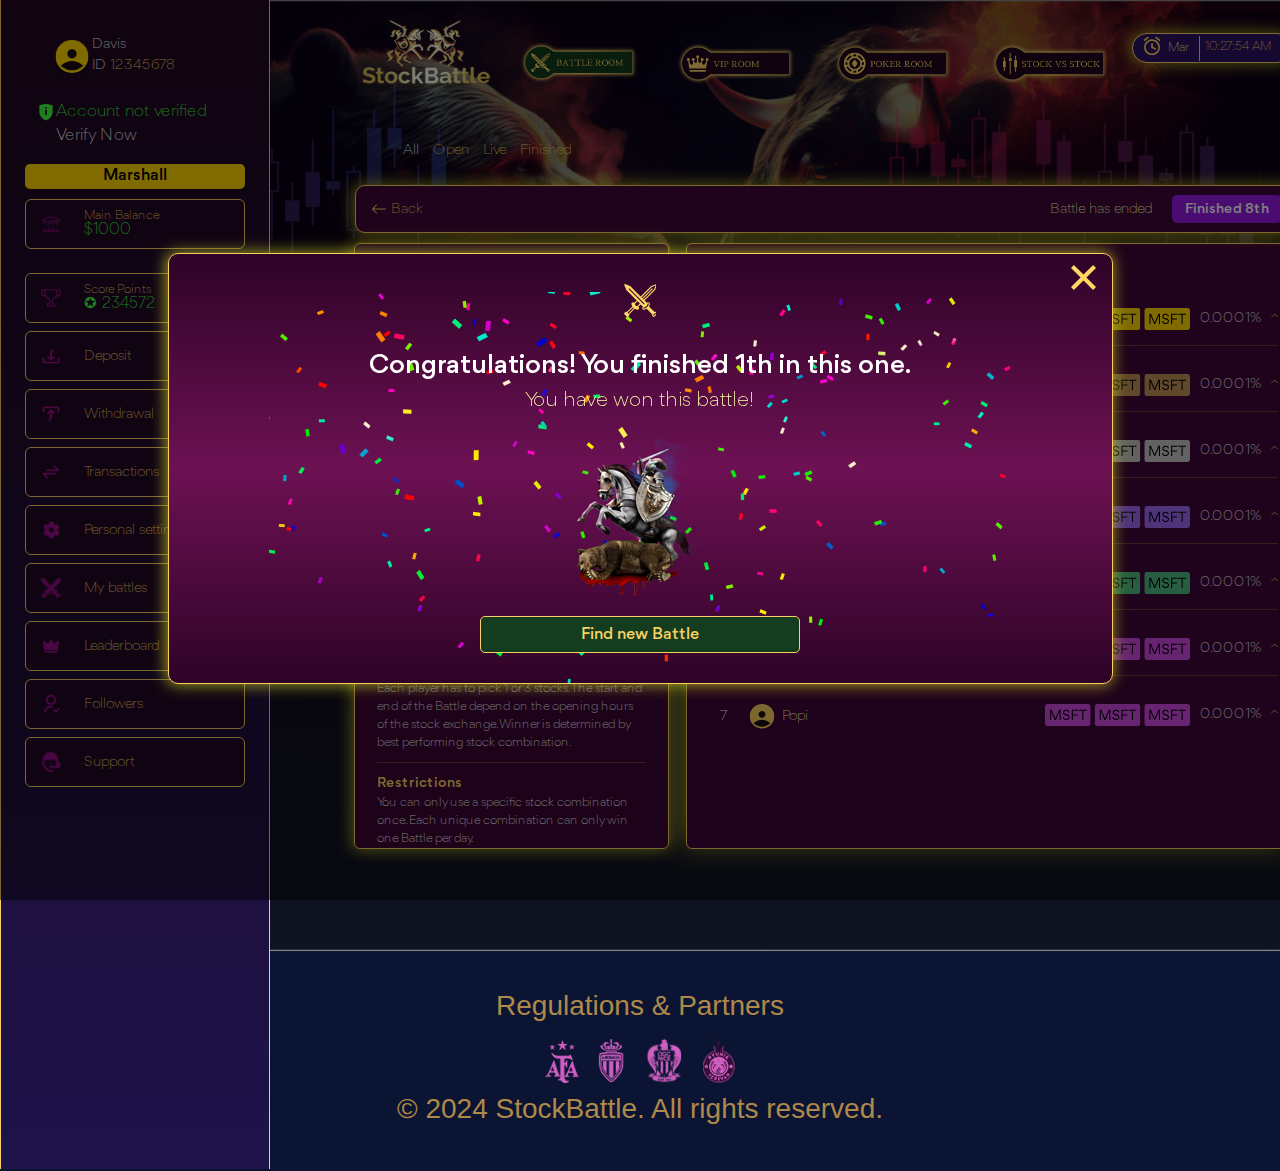
==== commit 2f794d1d: "fix" ====
--- a/index.html
+++ b/index.html
@@ -93,7 +93,7 @@
                         </header>
             
                         <div class="sidebar-menu-list  ml-4">
-                            <div class="row mb-2 mt-3">
+                            <div class="row w-100 mb-2 mt-3">
                                 <div class="col-12 p-0">
                                     <div class="status-bar">Marshall</div>
                                 </div>
@@ -107,7 +107,7 @@
                                     </div>
                                 </div>
                             </div>
-                            <div class="row mb-2 mt-3">
+                            <div class="row w-100 mb-2 mt-3">
                                 <div class="col first-col">
                                     <div class="sidebar-menu__icon">
                                         <img class="sidebar-menu__icon" src="./src/assets/icons/score-points.png" alt="bank-icon">
@@ -118,7 +118,7 @@
                                     </div>
                                 </div>
                             </div>
-                            <div class="row mb-2">
+                            <div class="row w-100 mb-2">
                                 <div class="col">
                                     <div class="sidebar-menu__icon">
                                         <img class="sidebar-menu__icon" src="./src/assets/icons/deposit-icon.png" alt="bank-icon">
@@ -128,7 +128,7 @@
                                     </div>
                                 </div>
                             </div>
-                            <div class="row  mb-2">
+                            <div class="row w-100 mb-2">
                                 <div class="col">
                                     <div class="sidebar-menu__icon">
                                         <img class="sidebar-menu__icon" src="./src/assets/icons/withdraw-icon.png" alt="bank-icon">
@@ -138,7 +138,7 @@
                                     </div>
                                 </div>
                             </div>
-                            <div class="row  mb-2">
+                            <div class="row w-100 mb-2">
                                 <div class="col">
                                     <div class="sidebar-menu__icon">
                                         <img class="sidebar-menu__icon" src="./src/assets/icons/transaction-icon.png" alt="bank-icon">
@@ -148,7 +148,7 @@
                                     </div>
                                 </div>
                             </div>
-                            <div class="row  mb-2">
+                            <div class="row w-100 mb-2">
                                 <div class="col">
                                     <div class="sidebar-menu__icon">
                                         <img class="sidebar-menu__icon" src="./src/assets/icons/settings-icon.png" alt="bank-icon">
@@ -158,7 +158,7 @@
                                     </div>
                                 </div>
                             </div>
-                            <div class="row mb-2">
+                            <div class="row w-100 mb-2">
                                 <div class="col">
                                     <div class="sidebar-menu__icon">
                                         <img class="sidebar-menu__icon" src="./src/assets/icons/my-battles-icon.png" alt="bank-icon">
@@ -168,7 +168,7 @@
                                     </div>
                                 </div>
                             </div>
-                            <div class="row  mb-2">
+                            <div class="row w-100  mb-2">
                                 <div class="col">
                                     <div class="sidebar-menu__icon">
                                         <img class="sidebar-menu__icon" src="./src/assets/icons/leaderborad-icon.png" alt="bank-icon">
@@ -178,7 +178,7 @@
                                     </div>
                                 </div>
                             </div>
-                            <div class="row mb-2">
+                            <div class="row w-100 mb-2">
                                 <div class="col">
                                     <div class="sidebar-menu__icon">
                                         <img class="sidebar-menu__icon" src="./src/assets/icons/followers-icon.png" alt="bank-icon">
@@ -188,7 +188,7 @@
                                     </div>
                                 </div>
                             </div>
-                            <div class="row mb-2">
+                            <div class="row w-100 mb-2">
                                 <div class="col">
                                     <div class="sidebar-menu__icon">
                                         <img class="sidebar-menu__icon" src="./src/assets/icons/support-icon.png" alt="bank-icon">
@@ -1048,6 +1048,9 @@
 
             <div class="sidebar-menu-list">
                 <div class="row w-100 mb-2 mt-3">
+                    <div class="col-12 p-0">
+                        <div class="status-bar">Marshall</div>
+                    </div>
                     <div class="col first-col justify-content-center">
                         <div class="sidebar-modal_wrapper">
                             <div class="sidebar-menu__icon">
@@ -1073,7 +1076,7 @@
                         </div>
                     </div>
                 </div>
-                <div class="row w-75 mb-2">
+                <div class="row w-100 mb-2">
                     <div class="col justify-content-center">
                        <div class="sidebar-modal_wrapper">
                         <div class="sidebar-menu__icon">
@@ -1085,7 +1088,7 @@
                        </div>
                     </div>
                 </div>
-                <div class="row w-75 mb-2">
+                <div class="row w-100 mb-2">
                     <div class="col justify-content-center">
                         <div class="sidebar-modal_wrapper">
                             <div class="sidebar-menu__icon">
@@ -1097,7 +1100,7 @@
                         </div>
                     </div>
                 </div>
-                <div class="row w-75 mb-2">
+                <div class="row w-100 mb-2">
                     <div class="col justify-content-center">
                         <div class="sidebar-modal_wrapper">
                             <div class="sidebar-menu__icon">
@@ -1109,7 +1112,7 @@
                         </div>
                     </div>
                 </div>
-                <div class="row w-75 mb-2">
+                <div class="row w-100 mb-2">
                     <div class="col justify-content-center">
                        <div class="sidebar-modal_wrapper">
                         <div class="sidebar-menu__icon">
@@ -1121,7 +1124,7 @@
                        </div>
                     </div>
                 </div>
-                <div class="row w-75 mb-2">
+                <div class="row w-100 mb-2">
                     <div class="col justify-content-center">
                        <div class="sidebar-modal_wrapper">
                         <div class="sidebar-menu__icon">
@@ -1133,7 +1136,7 @@
                        </div>
                     </div>
                 </div>
-                <div class="row w-75 mb-2">
+                <div class="row w-100 mb-2">
                     <div class="col justify-content-center">
                         <div class="sidebar-modal_wrapper">
                             <div class="sidebar-menu__icon">
@@ -1145,7 +1148,7 @@
                         </div>
                     </div>
                 </div>
-                <div class="row w-75 mb-2">
+                <div class="row w-100 mb-2">
                     <div class="col justify-content-center">
                       <div class="sidebar-modal_wrapper">
                         <div class="sidebar-menu__icon">
@@ -1157,7 +1160,7 @@
                       </div>
                     </div>
                 </div>
-                <div class="row w-75 mb-2">
+                <div class="row w-100 mb-2">
                     <div class="col justify-content-center">
                      <div class="sidebar-modal_wrapper">
                         <div class="sidebar-menu__icon">
--- a/src/sass/battleroom_finished_1st_popup.css
+++ b/src/sass/battleroom_finished_1st_popup.css
@@ -117,7 +117,7 @@
 }
 
 .status-bar {
-  width: 250px;
+  width: 100%;
   height: 25px;
   border-radius: 5px;
   font-size: 16px;
@@ -293,6 +293,9 @@
 }
 
 .sidebar-menu-list {
+  display: flex;
+  align-items: center;
+  flex-direction: column;
   width: 82%;
 }
 
@@ -766,7 +769,7 @@
   .date-wrapper {
     width: 90%;
     position: absolute;
-    bottom: calc(32em - 6px);
+    bottom: calc(31em - 6px);
   }
   .logo-img_main-logo {
     margin-bottom: 30px;
@@ -1074,6 +1077,9 @@
 }
 
 .containers-second_main {
+  display: flex;
+  flex-direction: column;
+  align-items: center;
   width: 72%;
   margin-left: 9rem;
 }
@@ -1898,6 +1904,8 @@
 }
 
 .sidebar-modal {
+  height: -moz-min-content;
+  height: min-content;
   flex-direction: column;
   width: 100%;
   display: flex;
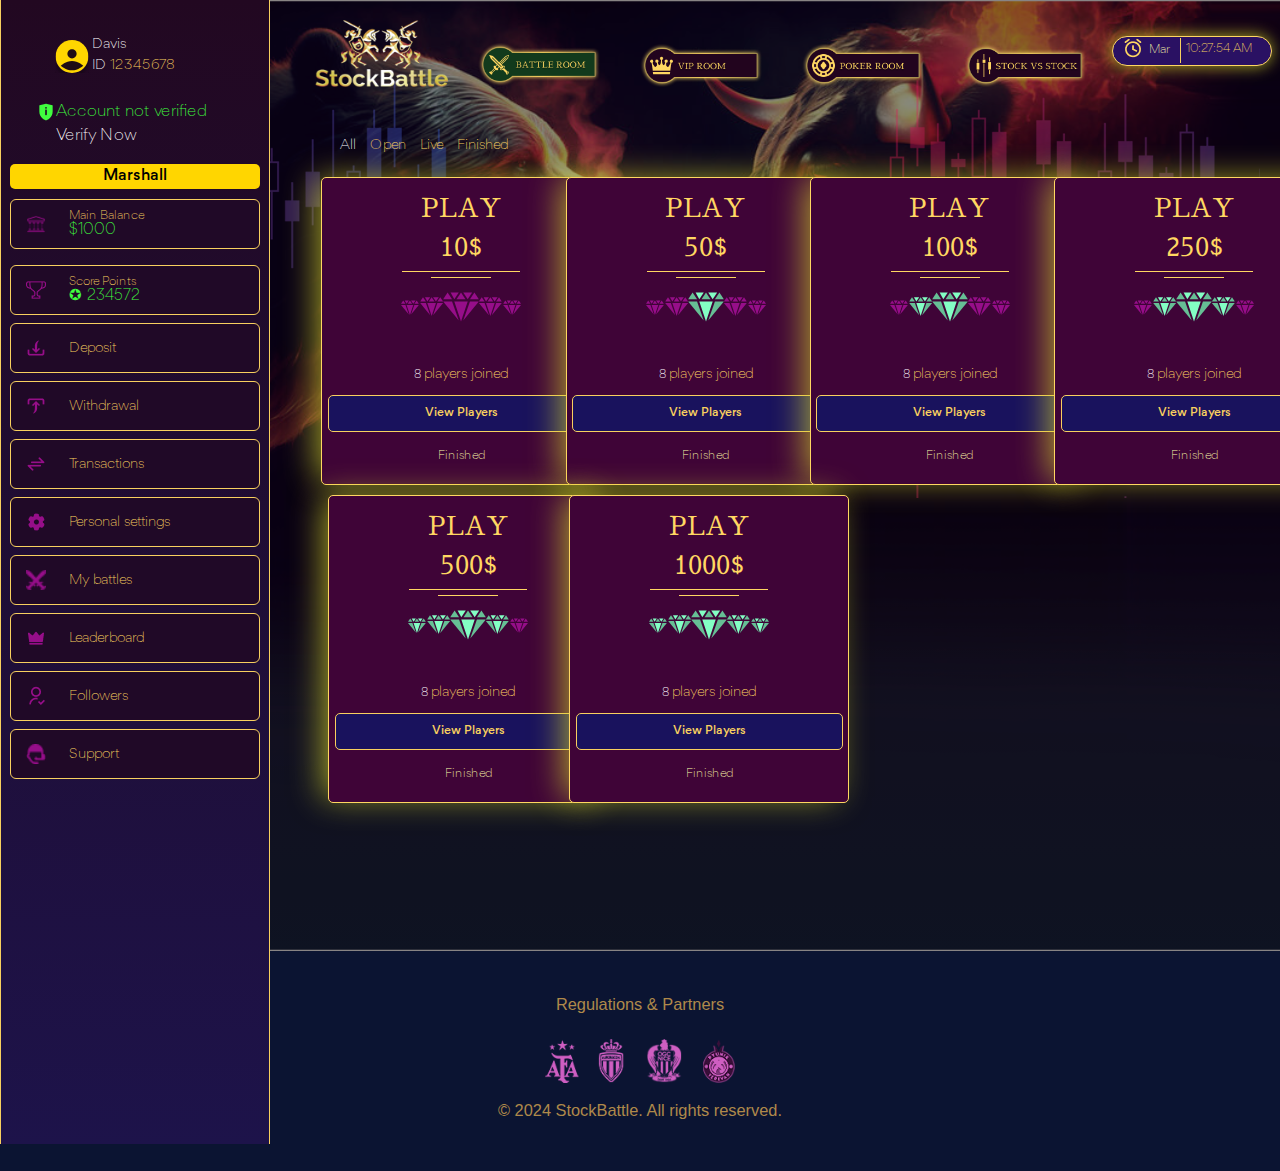
==== commit d6cc41f4: "fix" ====
--- a/index.html
+++ b/index.html
@@ -1,50 +1,15 @@
-
 <!DOCTYPE html>
 <html lang="ru">
 <head>
     <meta charset="UTF-8">
     <meta name="viewport" content="width=device-width, initial-scale=1, shrink-to-fit=no">
-    
-    <link rel="stylesheet" href="./src/sass/bootrstrap-docs.css">
-    <link rel="stylesheet" href="./src/sass/bootstrap.min.css">
-    <link rel="stylesheet" href="./src/sass/battleroom_finished_1st_popup.css">    
+    <link rel="stylesheet" href="./src/sass/battleroom_finished.css">    
     <link rel="stylesheet" href="./src/bootstrap-4.6/bootstrap-reboot.min.css">
     <link rel="stylesheet" href="./src/bootstrap-4.6/bootstrap-grid.css">
     <link rel="stylesheet" href="./src/bootstrap-4.6/bootstrap-reboot.min.css">
     <title>Battle Stock</title>
 </head>
 <body>
-
-     <!-- модалка бутсрап -->
-     <div class="modal" class="joined-modal" data-toggle="modal" id="myModal" tabindex="-1" data-show="true" show>
-        <div class="modal-dialog">
-            <button type="button" class="popup-modal-close_btn" onclick="window.joinedPopup.close()">
-                <svg xmlns="http://www.w3.org/2000/svg" xmlns:xlink="http://www.w3.org/1999/xlink" fill="#FFD762" height="25px" width="25px" version="1.1" id="Layer_1" viewBox="0 0 512 512" xml:space="preserve">
-                    <g>
-                        <g>
-                            <polygon points="512,59.076 452.922,0 256,196.922 59.076,0 0,59.076 196.922,256 0,452.922 59.076,512 256,315.076 452.922,512     512,452.922 315.076,256   "/>
-                        </g>
-                    </g>
-                    </svg>
-            </button>
-            <div class="card-inner">
-                <a class="none" href="#">
-                    <img src="./src/assets/icons/sword-icon.svg" alt="sword-icon">
-                </a>
-                <span> <span class="gold-colored">Congratulations! You finished 1th in this one. </span>
-                <br> You have won this battle!
-                </span>
-
-                <a class="dead-bear" href="#">
-                    <img src="./src/assets/icons/deadbear.svg" alt="dead-bear">
-                </a>
-
-                <button type="button" class="btn find-new-battle">Find new Battle</button>
-            </div>
-            
-                     
-        </div>
-    </div>
 
     <div class="first-wrapper">
         <div class="container-fluid main p-0">
@@ -60,7 +25,7 @@
                                 <span class="id">ID <span class="id-number">12345678</span></span>
                             </div>
                         </div>
-                        <div class="d-flex burger-container justify-content-center">
+                        <div class="d-flex burger-container justify-content-center" onclick="window.mobileMenu.showModal()">
                             <input type="checkbox" id="burger-checkbox" class="burger-checkbox" type="text">
                             <label class="burger" for="burger-checkbox"></label>
                         </div>
@@ -92,8 +57,8 @@
                             </div>
                         </header>
             
-                        <div class="sidebar-menu-list  ml-4">
-                            <div class="row w-100 mb-2 mt-3">
+                        <div class="sidebar-menu-list w-100 ml-4">
+                            <div class="row w-75 mb-2 mt-3">
                                 <div class="col-12 p-0">
                                     <div class="status-bar">Marshall</div>
                                 </div>
@@ -107,7 +72,7 @@
                                     </div>
                                 </div>
                             </div>
-                            <div class="row w-100 mb-2 mt-3">
+                            <div class="row w-75 mb-2 mt-3">
                                 <div class="col first-col">
                                     <div class="sidebar-menu__icon">
                                         <img class="sidebar-menu__icon" src="./src/assets/icons/score-points.png" alt="bank-icon">
@@ -118,7 +83,7 @@
                                     </div>
                                 </div>
                             </div>
-                            <div class="row w-100 mb-2">
+                            <div class="row w-75 mb-2">
                                 <div class="col">
                                     <div class="sidebar-menu__icon">
                                         <img class="sidebar-menu__icon" src="./src/assets/icons/deposit-icon.png" alt="bank-icon">
@@ -128,7 +93,7 @@
                                     </div>
                                 </div>
                             </div>
-                            <div class="row w-100 mb-2">
+                            <div class="row w-75 mb-2">
                                 <div class="col">
                                     <div class="sidebar-menu__icon">
                                         <img class="sidebar-menu__icon" src="./src/assets/icons/withdraw-icon.png" alt="bank-icon">
@@ -138,7 +103,7 @@
                                     </div>
                                 </div>
                             </div>
-                            <div class="row w-100 mb-2">
+                            <div class="row w-75 mb-2">
                                 <div class="col">
                                     <div class="sidebar-menu__icon">
                                         <img class="sidebar-menu__icon" src="./src/assets/icons/transaction-icon.png" alt="bank-icon">
@@ -148,7 +113,7 @@
                                     </div>
                                 </div>
                             </div>
-                            <div class="row w-100 mb-2">
+                            <div class="row w-75 mb-2">
                                 <div class="col">
                                     <div class="sidebar-menu__icon">
                                         <img class="sidebar-menu__icon" src="./src/assets/icons/settings-icon.png" alt="bank-icon">
@@ -158,7 +123,7 @@
                                     </div>
                                 </div>
                             </div>
-                            <div class="row w-100 mb-2">
+                            <div class="row w-75 mb-2">
                                 <div class="col">
                                     <div class="sidebar-menu__icon">
                                         <img class="sidebar-menu__icon" src="./src/assets/icons/my-battles-icon.png" alt="bank-icon">
@@ -168,7 +133,7 @@
                                     </div>
                                 </div>
                             </div>
-                            <div class="row w-100  mb-2">
+                            <div class="row w-75 mb-2">
                                 <div class="col">
                                     <div class="sidebar-menu__icon">
                                         <img class="sidebar-menu__icon" src="./src/assets/icons/leaderborad-icon.png" alt="bank-icon">
@@ -178,7 +143,7 @@
                                     </div>
                                 </div>
                             </div>
-                            <div class="row w-100 mb-2">
+                            <div class="row w-75 mb-2">
                                 <div class="col">
                                     <div class="sidebar-menu__icon">
                                         <img class="sidebar-menu__icon" src="./src/assets/icons/followers-icon.png" alt="bank-icon">
@@ -188,7 +153,7 @@
                                     </div>
                                 </div>
                             </div>
-                            <div class="row w-100 mb-2">
+                            <div class="row w-75 mb-2">
                                 <div class="col">
                                     <div class="sidebar-menu__icon">
                                         <img class="sidebar-menu__icon" src="./src/assets/icons/support-icon.png" alt="bank-icon">
@@ -266,751 +231,145 @@
                             </div>
                         </div>
                     </div>
-    
-                
                     <div class="row w-100 d-flex justify-content-center game-info_panel"> 
     
-                        <div class="row navbar game-info-container-navigation_panel">
+                        <div class="navbar game-info-container-navigation_panel">
+                           
                             <ul>
                                 <li>
-                                        <a class="nav-panel_active" href="#">All</a>
-                                    
+                                    <a class="nav-panel_active" href="#">All</a>
                                 </li>
                                 <li id="activated-game-info-panel">
-                                        <a href="#">Open</a>
-                                    
+                                    <a href="#">Open</a>   
                                 </li>
                                 <li>
-                                        <a href="#">Live</a>
-                                    
+                                    <a href="#">Live</a>  
                                 </li>
                                 <li>
-                                        <a href="#">Finished</a>
-                                    
+                                    <a href="#">Finished</a> 
                                 </li>
                             </ul>
-                        </div>
-
-                            <div class="col-12 d-flex left-container__header justify-content-between align-items-center left-container__header-wrapper">
-                                <div>
-                                    <a class="icon-link icon-link-hover left-container__back-btn" href="#">
-                                        <svg xmlns="http://www.w3.org/2000/svg" width="16" height="16" fill="currentColor" class="bi bi-arrow-left" viewBox="0 0 16 16">
-                                            <path fill-rule="evenodd" d="M15 8a.5.5 0 0 0-.5-.5H2.707l3.147-3.146a.5.5 0 1 0-.708-.708l-4 4a.5.5 0 0 0 0 .708l4 4a.5.5 0 0 0 .708-.708L2.707 8.5H14.5A.5.5 0 0 0 15 8z"/>
-                                          </svg>
-                                          Back
-                                    </a>
-                                </div>
-                                <div class="left-container__footer">
-                                    <div class="start-time">Battle has ended</div>
-                                    <button type="button" class="left-container-open_btn">Finished 8th</button>
-                                </div>
-                            </div>
-                           
+
+                        </div>
+    
+                            <div class="row w-100 elapsed containers-wrapper containers-wrapper__first">
+                              
+                                <div class="col-lg-3 col-xs-12">
+                                    <div class="card card-mod">
+                                        <div class="card-header">
+                                            <span class="free">play</span> <br> <span class="play-amount">10$</span>
+                                          </div>
+                                          <span class="big-divider"></span>
+                                          <span class="small-divider"></span>
+                                         
+                                          <img class="card-diamond_icon" src="./src/assets/icons/diamonds-icon.svg" alt="diamonds">
+                                          <div class="card-body">
+                                            <h5 class="card-title players"><span class="player-amount">8</span> players joined</h5>
+                                           
+                                            <a href="#" class="btn players-info_btn">View Players</a>
+                                            <div class="start-time">Finished</div>
+                                          </div>
+                                    </div>
+                                </div>
+
+                                <div class="col-lg-3 col-xs-12">
+                                    <div class="card card-mod">
+                                        <div class="card-header">
+                                            <span class="free">play</span> <br> <span class="play-amount">50$</span>
+                                          </div>
+                                          <span class="big-divider"></span>
+                                          <span class="small-divider"></span>
+                                        
+                                          <img class="card-diamond_icon" src="./src/assets/icons/diamonds-50.svg" alt="diamonds">
+                                          <div class="card-body">
+                                            <h5 class="card-title players"><span class="player-amount">8</span> players joined</h5>
+                                           
+                                            <a href="#" class="btn players-info_btn">View Players</a>
+                                            <div class="start-time">Finished</div>
+                                          </div>
+                                    </div>
+                                </div>
+
+                                <div class="col-lg-3 col-xs-12">
+                                    <div class="card card-mod">
+                                        <div class="card-header">
+                                            <span class="free">play</span> <br> <span class="play-amount">100$</span>
+                                          </div>
+                                          <span class="big-divider"></span>
+                                          <span class="small-divider"></span>
+                                        
+                                          <img class="card-diamond_icon" src="./src/assets/icons/diamonds-100.svg" alt="diamonds">
+                                          <div class="card-body">
+                                            <h5 class="card-title players"><span class="player-amount">8</span> players joined</h5>
+                                           
+                                            <a href="#" class="btn players-info_btn">View Players</a>
+                                            <div class="start-time">Finished</div>
+                                          </div>
+                                    </div>
+                                </div>
+
+                                
+                                <div class="col-lg-3 col-xs-12 col-md-12">
+                                    <div class="card card-mod">
+                                        <div class="card-header">
+                                            <span class="free">play</span> <br> <span class="play-amount">250$</span>
+                                          </div>
+                                          <span class="big-divider"></span>
+                                          <span class="small-divider"></span>
+                                        
+                                          <img class="card-diamond_icon" src="./src/assets/icons/diamonds-250.svg" alt="diamonds">
+                                          <div class="card-body">
+                                            <h5 class="card-title players"><span class="player-amount">8</span> players joined</h5>
+                                           
+                                            <a href="#" class="btn players-info_btn">View Players</a>
+                                            <div class="start-time">Finished</div>
+                                          </div>
+                                    </div>
+                                </div>
+
+                            </div>
+                            
+
+                            <div class="row w-100 elapsed containers-wrapper containers-wrapper__first">
+                              
+                                <div class="col-lg-3 col-xs-12">
+                                    <div class="card card-mod">
+                                        <div class="card-header">
+                                            <span class="free">play</span> <br> <span class="play-amount">500$</span>
+                                          </div>
+                                          <span class="big-divider"></span>
+                                          <span class="small-divider"></span>
+                                         
+                                          <img class="card-diamond_icon" src="./src/assets/icons/diamonds-500.svg" alt="diamonds">
+                                          <div class="card-body">
+                                            <h5 class="card-title players"><span class="player-amount">8</span> players joined</h5>
+                                          
+                                            <a href="#" class="btn players-info_btn">View Players</a>
+                                            <div class="start-time">Finished</div>
+                                          </div>
+                                    </div>
+                                </div>
+
+                                <div class="col-lg-3 col-xs-12">
+                                    <div class="card card-mod">
+                                        <div class="card-header">
+                                            <span class="free">play</span> <br> <span class="play-amount">1000$</span>
+                                          </div>
+                                          <span class="big-divider"></span>
+                                          <span class="small-divider"></span>
+                                        
+                                          <img class="card-diamond_icon" src="./src/assets/icons/diamonds-1000.svg" alt="diamonds">
+                                          <div class="card-body">
+                                            <h5 class="card-title players"><span class="player-amount">8</span> players joined</h5>
+                                           
+                                            <a href="#" class="btn players-info_btn">View Players</a>
+                                            <div class="start-time">Finished</div>
+                                          </div>
+                                    </div>
+                                </div>
+                            </div>
                         
-
-                        <div class="col-12 col-sm-12 col-md-12 col-lg-4 right-container">
-                                            
-                            <div class="right-container__header">
-                                <div class="open-btn">Details</div>
-                            </div>
-                            <div class="right-container__join-battle">
-                                <div class="right-container__join-battle_title">
-                                    <img src="./src/assets/icons/sword-icon.svg" alt="sword-icon">
-                                </div>
-                                <div class="right-container__join-battle_subtitle">$10</div>
-                            </div>
-                            <div class="right-container__join-battle_search-field">
-                                <img src="./src/assets/icons/diamonds-icon.svg" alt="diamonds-icon">
-                            </div>
-                            <div class="dropdown-selected-stocks">
-                                <div class="dropdown-selected-stocks_title">Selected Stocks</div>
-                                <div class="dropdown-selected-stocks_table">
-
-                                    <div class="stock-table-info_wrapper">
-                                        <div class="stock-info">
-                                            <div class="stock-icon">
-                                                <img src="./src/assets/icons/horse-stock-icon.svg" alt="horse-icon">
-                                            </div>
-                                            <div class="stock-name">Stock</div>
-                                        </div>
-                                        <div class="stock-percentage">0.000%</div>
-                                    </div>
-
-                                    <div class="stock-table-info_wrapper">
-                                        <div class="stock-info">
-                                            <div class="stock-icon">
-                                                <img src="./src/assets/icons/horse-stock-icon.svg" alt="horse-icon">
-                                            </div>
-                                            <div class="stock-name">Stock</div>
-                                        </div>
-                                        <div class="stock-percentage">0.000%</div>
-                                    </div>
-
-                                    <div class="stock-table-info_wrapper">
-                                        <div class="stock-info">
-                                            <div class="stock-icon">
-                                                <img src="./src/assets/icons/horse-stock-icon.svg" alt="horse-icon">
-                                            </div>
-                                            <div class="stock-name">Stock</div>
-                                        </div>
-                                        <div class="stock-percentage">0.000%</div>
-                                    </div>
-                                    
-                                </div>
-                            </div>
-
-                            <div class="battle-detailes_container">
-                                <div class="battle-detailes_container-title">Battle Details</div>
-                                <div class="players">
-                                    <div>Players</div>
-                                    <div class="total">25 total</div>
-                                </div>
-                                <div class="players">
-                                    <div>Battle ID</div>
-                                    <div class="total">#364662 </div>
-                                </div>
-                                <div class="players">
-                                    <div>Starting time</div>
-                                    <div class="total">Dec 15th 15:30PM</div>
-                                </div>
-                                <div class="players">
-                                    <div>Ending Time</div>
-                                    <div class="total">Dec 15th 22:00PM</div>
-                                </div>
-                            </div>
-
-                            <div class="battle-rules_container">
-                                <div class="battle-rules_container-title">Battle Rules</div>
-                                 Each player has to pick 1 or 3 stocks. The start and end of the Battle depend on the opening hours of the stock exchange. Winner is determined by best performing stock combination.
-                            </div>
-
-                            <div class="restrictions_container">
-                                <div class="restrictions_container-title">Restrictions</div>
-                                 You can only use a specific stock combination once. Each unique combination can only win one Battle per day.
-                            </div>
-                    </div>
-    
-                        <div class="row containers-wrapper containers-wrapper__first">
-                                                       
-                            <div class="elapsed">
-                                <div  class="left-container__container">
-                                  <div class="left-container__container-title">Leaderboard</div>
-                                  <div class="player-info_container">
-                                     <div class="left-container-player-info">
-                                        <div class="player-info">
-                                            <img class="stock-star" src="./src/assets/icons/score-points-star-1.svg" alt="star-1">
-                                            <div class="player-avatar">
-                                                <svg xmlns="http://www.w3.org/2000/svg" width="25" height="25" viewBox="0 0 45 45" fill="none">
-                                                    <g transform="scale(1.2)"  clip-path="url(#clip0_102_819)" filter="url(#filter0_d_102_819)">
-                                                    <g filter="url(#filter1_d_102_819)">
-                                                    <path fill-rule="evenodd" clip-rule="evenodd" d="M22.5 0C32.7179 0 41 8.28208 41 18.5C41 28.7179 32.7179 37 22.5 37C12.2821 37 4 28.7179 4 18.5C4 8.28208 12.2821 0 22.5 0Z" fill="#FFD600"/>
-                                                    </g>
-                                                    <path fill-rule="evenodd" clip-rule="evenodd" d="M22.4999 10.36C25.3608 10.36 27.6799 12.6791 27.6799 15.54C27.6799 18.4008 25.3608 20.72 22.4999 20.72C19.6391 20.72 17.3199 18.4008 17.3199 15.54C17.3199 12.6791 19.6391 10.36 22.4999 10.36Z" fill="#1F0D15"/>
-                                                    <path fill-rule="evenodd" clip-rule="evenodd" d="M22.5 23.6801C29.4472 23.6801 35.08 28.8601 35.08 28.8601C35.08 28.8601 29.4472 34.0401 22.5 34.0401C15.5529 34.0401 9.92004 28.8601 9.92004 28.8601C9.92004 28.8601 15.5529 23.6801 22.5 23.6801Z" fill="#1F0D15"/>
-                                                    </g>
-                                                    <defs>
-                                                    <filter id="filter0_d_102_819" x="0" y="0" width="45" height="45" filterUnits="userSpaceOnUse" color-interpolation-filters="sRGB">
-                                                    <feFlood flood-opacity="0" result="BackgroundImageFix"/>
-                                                    <feColorMatrix in="SourceAlpha" type="matrix" values="0 0 0 0 0 0 0 0 0 0 0 0 0 0 0 0 0 0 127 0" result="hardAlpha"/>
-                                                    <feOffset dy="4"/>
-                                                    <feGaussianBlur stdDeviation="2"/>
-                                                    <feComposite in2="hardAlpha" operator="out"/>
-                                                    <feColorMatrix type="matrix" values="0 0 0 0 0 0 0 0 0 0 0 0 0 0 0 0 0 0 0.25 0"/>
-                                                    <feBlend mode="normal" in2="BackgroundImageFix" result="effect1_dropShadow_102_819"/>
-                                                    <feBlend mode="normal" in="SourceGraphic" in2="effect1_dropShadow_102_819" result="shape"/>
-                                                    </filter>
-                                                    <filter id="filter1_d_102_819" x="0" y="0" width="45" height="45" filterUnits="userSpaceOnUse" color-interpolation-filters="sRGB">
-                                                    <feFlood flood-opacity="0" result="BackgroundImageFix"/>
-                                                    <feColorMatrix in="SourceAlpha" type="matrix" values="0 0 0 0 0 0 0 0 0 0 0 0 0 0 0 0 0 0 127 0" result="hardAlpha"/>
-                                                    <feOffset dy="4"/>
-                                                    <feGaussianBlur stdDeviation="2"/>
-                                                    <feComposite in2="hardAlpha" operator="out"/>
-                                                    <feColorMatrix type="matrix" values="0 0 0 0 0 0 0 0 0 0 0 0 0 0 0 0 0 0 0.25 0"/>
-                                                    <feBlend mode="normal" in2="BackgroundImageFix" result="effect1_dropShadow_102_819"/>
-                                                    <feBlend mode="normal" in="SourceGraphic" in2="effect1_dropShadow_102_819" result="shape"/>
-                                                    </filter>
-                                                    <clipPath id="clip0_102_819">
-                                                    <rect width="37" height="37" fill="white" transform="translate(4)"/>
-                                                    </clipPath>
-                                                    </defs>
-                                                </svg>
-                                            </div>
-                                            <span class="player-name">Davis</span>
-                                        </div>
-                                      
-                                        <div class="player-stocks">
-                                            <img class="stock-group mobile-inactive" src="./src/assets/icons/stocks-group-1.svg" alt="stock-group">
-                                            <div class="stock-percent">0.0001%</div>
-                                            <span class="arrow">
-                                                <img class="detailed-info-show" src="./src/assets/icons/arrow-up.svg" alt="arrow-up">
-                                            </span>
-                                        </div>
-                                      </div>
-                                      <div class="detailed-info detailed-info-inactive">
-                                        <div class="stock-info-dropdown">
-                                            <div class="stock-icon">
-                                                <img src="./src/assets/icons/stock-icon.png" alt="stock-icon">
-                                                <div class="stock-title">Microsoft Corp. MSFT</div>
-                                            </div>
-                                            <div class="percentage">0.000%</div>
-                                        </div>
-                                        <div class="stock-info-dropdown">
-                                            <div class="stock-icon">
-                                                <img src="./src/assets/icons/stock-icon.png" alt="stock-icon">
-                                                <div class="stock-title">Microsoft Corp. MSFT</div>
-                                            </div>
-                                            <div class="percentage">0.000%</div>
-                                        </div>
-                                        <div class="stock-info-dropdown">
-                                            <div class="stock-icon">
-                                                <img src="./src/assets/icons/stock-icon.png" alt="stock-icon">
-                                                <div class="stock-title">Microsoft Corp. MSFT</div>
-                                            </div>
-                                            <div class="percentage">0.000%</div>
-                                        </div>
-                                       
-                                      </div>
-                                   
-                                      <div class="left-container-player-info">
-                                        <div class="player-info">
-                                            <img class="stock-star" src="./src/assets/icons/score-points-star-2.svg" alt="star-1">
-                                            <div class="player-avatar">
-                                                <svg xmlns="http://www.w3.org/2000/svg" width="25" height="25" viewBox="0 0 45 45" fill="none">
-                                                    <g transform="scale(1.2)"  clip-path="url(#clip0_102_819)" filter="url(#filter0_d_102_819)">
-                                                    <g filter="url(#filter1_d_102_819)">
-                                                    <path fill-rule="evenodd" clip-rule="evenodd" d="M22.5 0C32.7179 0 41 8.28208 41 18.5C41 28.7179 32.7179 37 22.5 37C12.2821 37 4 28.7179 4 18.5C4 8.28208 12.2821 0 22.5 0Z" fill="#BF9058"/>
-                                                    </g>
-                                                    <path fill-rule="evenodd" clip-rule="evenodd" d="M22.4999 10.36C25.3608 10.36 27.6799 12.6791 27.6799 15.54C27.6799 18.4008 25.3608 20.72 22.4999 20.72C19.6391 20.72 17.3199 18.4008 17.3199 15.54C17.3199 12.6791 19.6391 10.36 22.4999 10.36Z" fill="#1F0D15"/>
-                                                    <path fill-rule="evenodd" clip-rule="evenodd" d="M22.5 23.6801C29.4472 23.6801 35.08 28.8601 35.08 28.8601C35.08 28.8601 29.4472 34.0401 22.5 34.0401C15.5529 34.0401 9.92004 28.8601 9.92004 28.8601C9.92004 28.8601 15.5529 23.6801 22.5 23.6801Z" fill="#1F0D15"/>
-                                                    </g>
-                                                    <defs>
-                                                    <filter id="filter0_d_102_819" x="0" y="0" width="45" height="45" filterUnits="userSpaceOnUse" color-interpolation-filters="sRGB">
-                                                    <feFlood flood-opacity="0" result="BackgroundImageFix"/>
-                                                    <feColorMatrix in="SourceAlpha" type="matrix" values="0 0 0 0 0 0 0 0 0 0 0 0 0 0 0 0 0 0 127 0" result="hardAlpha"/>
-                                                    <feOffset dy="4"/>
-                                                    <feGaussianBlur stdDeviation="2"/>
-                                                    <feComposite in2="hardAlpha" operator="out"/>
-                                                    <feColorMatrix type="matrix" values="0 0 0 0 0 0 0 0 0 0 0 0 0 0 0 0 0 0 0.25 0"/>
-                                                    <feBlend mode="normal" in2="BackgroundImageFix" result="effect1_dropShadow_102_819"/>
-                                                    <feBlend mode="normal" in="SourceGraphic" in2="effect1_dropShadow_102_819" result="shape"/>
-                                                    </filter>
-                                                    <filter id="filter1_d_102_819" x="0" y="0" width="45" height="45" filterUnits="userSpaceOnUse" color-interpolation-filters="sRGB">
-                                                    <feFlood flood-opacity="0" result="BackgroundImageFix"/>
-                                                    <feColorMatrix in="SourceAlpha" type="matrix" values="0 0 0 0 0 0 0 0 0 0 0 0 0 0 0 0 0 0 127 0" result="hardAlpha"/>
-                                                    <feOffset dy="4"/>
-                                                    <feGaussianBlur stdDeviation="2"/>
-                                                    <feComposite in2="hardAlpha" operator="out"/>
-                                                    <feColorMatrix type="matrix" values="0 0 0 0 0 0 0 0 0 0 0 0 0 0 0 0 0 0 0.25 0"/>
-                                                    <feBlend mode="normal" in2="BackgroundImageFix" result="effect1_dropShadow_102_819"/>
-                                                    <feBlend mode="normal" in="SourceGraphic" in2="effect1_dropShadow_102_819" result="shape"/>
-                                                    </filter>
-                                                    <clipPath id="clip0_102_819">
-                                                    <rect width="37" height="37" fill="white" transform="translate(4)"/>
-                                                    </clipPath>
-                                                    </defs>
-                                                    </svg>
-                                            </div>
-                                            <span class="player-name">Luisa</span>
-                                        </div>
-                                      
-                                        <div class="player-stocks">
-                                            <img class="stock-group mobile-inactive" src="./src/assets/icons/stocks-group-2.svg" alt="stock-group">
-                                            <div class="stock-percent">0.0001%</div>
-                                            <span class="arrow">
-                                                <img class="detailed-info-show" src="./src/assets/icons/arrow-up.svg" alt="arrow-up">
-                                            </span>
-                                        </div>
-                                      </div>
-                                      <div class="detailed-info detailed-info-inactive">
-                                        <div class="stock-info-dropdown">
-                                            <div class="stock-icon">
-                                                <img src="./src/assets/icons/stock-icon.png" alt="stock-icon">
-                                                <div class="stock-title">Microsoft Corp. MSFT</div>
-                                            </div>
-                                            <div class="percentage">0.000%</div>
-                                        </div>
-                                        <div class="stock-info-dropdown">
-                                            <div class="stock-icon">
-                                                <img src="./src/assets/icons/stock-icon.png" alt="stock-icon">
-                                                <div class="stock-title">Microsoft Corp. MSFT</div>
-                                            </div>
-                                            <div class="percentage">0.000%</div>
-                                        </div>
-                                        <div class="stock-info-dropdown">
-                                            <div class="stock-icon">
-                                                <img src="./src/assets/icons/stock-icon.png" alt="stock-icon">
-                                                <div class="stock-title">Microsoft Corp. MSFT</div>
-                                            </div>
-                                            <div class="percentage">0.000%</div>
-                                        </div>
-                                       
-                                      </div>
-                                      <div class="left-container-player-info">
-                                        <div class="player-info">
-                                            <img class="stock-star" src="./src/assets/icons/score-points-star-3.svg" alt="star-1">
-                                            <div class="player-avatar">
-                                                <svg xmlns="http://www.w3.org/2000/svg" width="25" height="25" viewBox="0 0 45 45" fill="none">
-                                                    <g transform="scale(1.2)"  clip-path="url(#clip0_102_819)" filter="url(#filter0_d_102_819)">
-                                                    <g filter="url(#filter1_d_102_819)">
-                                                    <path fill-rule="evenodd" clip-rule="evenodd" d="M22.5 0C32.7179 0 41 8.28208 41 18.5C41 28.7179 32.7179 37 22.5 37C12.2821 37 4 28.7179 4 18.5C4 8.28208 12.2821 0 22.5 0Z" fill="#C4C4C4"/>
-                                                    </g>
-                                                    <path fill-rule="evenodd" clip-rule="evenodd" d="M22.4999 10.36C25.3608 10.36 27.6799 12.6791 27.6799 15.54C27.6799 18.4008 25.3608 20.72 22.4999 20.72C19.6391 20.72 17.3199 18.4008 17.3199 15.54C17.3199 12.6791 19.6391 10.36 22.4999 10.36Z" fill="#1F0D15"/>
-                                                    <path fill-rule="evenodd" clip-rule="evenodd" d="M22.5 23.6801C29.4472 23.6801 35.08 28.8601 35.08 28.8601C35.08 28.8601 29.4472 34.0401 22.5 34.0401C15.5529 34.0401 9.92004 28.8601 9.92004 28.8601C9.92004 28.8601 15.5529 23.6801 22.5 23.6801Z" fill="#1F0D15"/>
-                                                    </g>
-                                                    <defs>
-                                                    <filter id="filter0_d_102_819" x="0" y="0" width="45" height="45" filterUnits="userSpaceOnUse" color-interpolation-filters="sRGB">
-                                                    <feFlood flood-opacity="0" result="BackgroundImageFix"/>
-                                                    <feColorMatrix in="SourceAlpha" type="matrix" values="0 0 0 0 0 0 0 0 0 0 0 0 0 0 0 0 0 0 127 0" result="hardAlpha"/>
-                                                    <feOffset dy="4"/>
-                                                    <feGaussianBlur stdDeviation="2"/>
-                                                    <feComposite in2="hardAlpha" operator="out"/>
-                                                    <feColorMatrix type="matrix" values="0 0 0 0 0 0 0 0 0 0 0 0 0 0 0 0 0 0 0.25 0"/>
-                                                    <feBlend mode="normal" in2="BackgroundImageFix" result="effect1_dropShadow_102_819"/>
-                                                    <feBlend mode="normal" in="SourceGraphic" in2="effect1_dropShadow_102_819" result="shape"/>
-                                                    </filter>
-                                                    <filter id="filter1_d_102_819" x="0" y="0" width="45" height="45" filterUnits="userSpaceOnUse" color-interpolation-filters="sRGB">
-                                                    <feFlood flood-opacity="0" result="BackgroundImageFix"/>
-                                                    <feColorMatrix in="SourceAlpha" type="matrix" values="0 0 0 0 0 0 0 0 0 0 0 0 0 0 0 0 0 0 127 0" result="hardAlpha"/>
-                                                    <feOffset dy="4"/>
-                                                    <feGaussianBlur stdDeviation="2"/>
-                                                    <feComposite in2="hardAlpha" operator="out"/>
-                                                    <feColorMatrix type="matrix" values="0 0 0 0 0 0 0 0 0 0 0 0 0 0 0 0 0 0 0.25 0"/>
-                                                    <feBlend mode="normal" in2="BackgroundImageFix" result="effect1_dropShadow_102_819"/>
-                                                    <feBlend mode="normal" in="SourceGraphic" in2="effect1_dropShadow_102_819" result="shape"/>
-                                                    </filter>
-                                                    <clipPath id="clip0_102_819">
-                                                    <rect width="37" height="37" fill="white" transform="translate(4)"/>
-                                                    </clipPath>
-                                                    </defs>
-                                                    </svg>
-                                            </div>
-                                            <span class="player-name">Joddy</span>
-                                        </div>
-                                      
-                                        <div class="player-stocks">
-                                            <img class="stock-group mobile-inactive" src="./src/assets/icons/stocks-group-3.svg" alt="stock-group">
-                                            <div class="stock-percent">0.0001%</div>
-                                            <span class="arrow">
-                                                <img class="detailed-info-show" src="./src/assets/icons/arrow-up.svg" alt="arrow-up">
-                                            </span>
-                                        </div>
-                                      </div>
-                                      <div class="detailed-info detailed-info-inactive">
-                                        <div class="stock-info-dropdown">
-                                            <div class="stock-icon">
-                                                <img src="./src/assets/icons/stock-icon.png" alt="stock-icon">
-                                                <div class="stock-title">Microsoft Corp. MSFT</div>
-                                            </div>
-                                            <div class="percentage">0.000%</div>
-                                        </div>
-                                        <div class="stock-info-dropdown">
-                                            <div class="stock-icon">
-                                                <img src="./src/assets/icons/stock-icon.png" alt="stock-icon">
-                                                <div class="stock-title">Microsoft Corp. MSFT</div>
-                                            </div>
-                                            <div class="percentage">0.000%</div>
-                                        </div>
-                                        <div class="stock-info-dropdown">
-                                            <div class="stock-icon">
-                                                <img src="./src/assets/icons/stock-icon.png" alt="stock-icon">
-                                                <div class="stock-title">Microsoft Corp. MSFT</div>
-                                            </div>
-                                            <div class="percentage">0.000%</div>
-                                        </div>
-                                       
-                                      </div>
-                                      <div class="left-container-player-info">
-                                        <div class="player-info">
-                                            <img class="stock-star" src="./src/assets/icons/score-points-star-4.svg" alt="star-1">
-                                            <div class="player-avatar">
-                                                <svg transform="scale(1.2)"  xmlns="http://www.w3.org/2000/svg" width="25" height="25" viewBox="0 0 45 45" fill="none">
-                                                    <g clip-path="url(#clip0_102_819)" filter="url(#filter0_d_102_819)">
-                                                    <g filter="url(#filter1_d_102_819)">
-                                                    <path fill-rule="evenodd" clip-rule="evenodd" d="M22.5 0C32.7179 0 41 8.28208 41 18.5C41 28.7179 32.7179 37 22.5 37C12.2821 37 4 28.7179 4 18.5C4 8.28208 12.2821 0 22.5 0Z" fill="#9E69F5"/>
-                                                    </g>
-                                                    <path fill-rule="evenodd" clip-rule="evenodd" d="M22.4999 10.36C25.3608 10.36 27.6799 12.6791 27.6799 15.54C27.6799 18.4008 25.3608 20.72 22.4999 20.72C19.6391 20.72 17.3199 18.4008 17.3199 15.54C17.3199 12.6791 19.6391 10.36 22.4999 10.36Z" fill="#1F0D15"/>
-                                                    <path fill-rule="evenodd" clip-rule="evenodd" d="M22.5 23.6801C29.4472 23.6801 35.08 28.8601 35.08 28.8601C35.08 28.8601 29.4472 34.0401 22.5 34.0401C15.5529 34.0401 9.92004 28.8601 9.92004 28.8601C9.92004 28.8601 15.5529 23.6801 22.5 23.6801Z" fill="#1F0D15"/>
-                                                    </g>
-                                                    <defs>
-                                                    <filter id="filter0_d_102_819" x="0" y="0" width="45" height="45" filterUnits="userSpaceOnUse" color-interpolation-filters="sRGB">
-                                                    <feFlood flood-opacity="0" result="BackgroundImageFix"/>
-                                                    <feColorMatrix in="SourceAlpha" type="matrix" values="0 0 0 0 0 0 0 0 0 0 0 0 0 0 0 0 0 0 127 0" result="hardAlpha"/>
-                                                    <feOffset dy="4"/>
-                                                    <feGaussianBlur stdDeviation="2"/>
-                                                    <feComposite in2="hardAlpha" operator="out"/>
-                                                    <feColorMatrix type="matrix" values="0 0 0 0 0 0 0 0 0 0 0 0 0 0 0 0 0 0 0.25 0"/>
-                                                    <feBlend mode="normal" in2="BackgroundImageFix" result="effect1_dropShadow_102_819"/>
-                                                    <feBlend mode="normal" in="SourceGraphic" in2="effect1_dropShadow_102_819" result="shape"/>
-                                                    </filter>
-                                                    <filter id="filter1_d_102_819" x="0" y="0" width="45" height="45" filterUnits="userSpaceOnUse" color-interpolation-filters="sRGB">
-                                                    <feFlood flood-opacity="0" result="BackgroundImageFix"/>
-                                                    <feColorMatrix in="SourceAlpha" type="matrix" values="0 0 0 0 0 0 0 0 0 0 0 0 0 0 0 0 0 0 127 0" result="hardAlpha"/>
-                                                    <feOffset dy="4"/>
-                                                    <feGaussianBlur stdDeviation="2"/>
-                                                    <feComposite in2="hardAlpha" operator="out"/>
-                                                    <feColorMatrix type="matrix" values="0 0 0 0 0 0 0 0 0 0 0 0 0 0 0 0 0 0 0.25 0"/>
-                                                    <feBlend mode="normal" in2="BackgroundImageFix" result="effect1_dropShadow_102_819"/>
-                                                    <feBlend mode="normal" in="SourceGraphic" in2="effect1_dropShadow_102_819" result="shape"/>
-                                                    </filter>
-                                                    <clipPath id="clip0_102_819">
-                                                    <rect width="37" height="37" fill="white" transform="translate(4)"/>
-                                                    </clipPath>
-                                                    </defs>
-                                                    </svg>
-                                            </div>
-                                            <span class="player-name">Robfull</span>
-                                        </div>
-                                      
-                                        <div class="player-stocks">
-                                            <img class="stock-group mobile-inactive" src="./src/assets/icons/stocks-group-4.svg" alt="stock-group">
-                                            <div class="stock-percent">0.0001%</div>
-                                            <span class="arrow">
-                                                <img class="detailed-info-show" src="./src/assets/icons/arrow-up.svg" alt="arrow-up">
-                                            </span>
-                                        </div>
-                                      </div>
-                                      <div class="detailed-info detailed-info-inactive">
-                                        <div class="stock-info-dropdown">
-                                            <div class="stock-icon">
-                                                <img src="./src/assets/icons/stock-icon.png" alt="stock-icon">
-                                                <div class="stock-title">Microsoft Corp. MSFT</div>
-                                            </div>
-                                            <div class="percentage">0.000%</div>
-                                        </div>
-                                        <div class="stock-info-dropdown">
-                                            <div class="stock-icon">
-                                                <img src="./src/assets/icons/stock-icon.png" alt="stock-icon">
-                                                <div class="stock-title">Microsoft Corp. MSFT</div>
-                                            </div>
-                                            <div class="percentage">0.000%</div>
-                                        </div>
-                                        <div class="stock-info-dropdown">
-                                            <div class="stock-icon">
-                                                <img src="./src/assets/icons/stock-icon.png" alt="stock-icon">
-                                                <div class="stock-title">Microsoft Corp. MSFT</div>
-                                            </div>
-                                            <div class="percentage">0.000%</div>
-                                        </div>
-                                       
-                                      </div>
-                                      <div class="left-container-player-info">
-                                        <div class="player-info">
-                                            <img class="stock-star" src="./src/assets/icons/score-points-star-5.svg" alt="star-1">
-                                            <div class="player-avatar">
-                                                <svg transform="scale(1.2)"  xmlns="http://www.w3.org/2000/svg" width="25" height="25" viewBox="0 0 45 45" fill="none">
-                                                    <g clip-path="url(#clip0_102_819)" filter="url(#filter0_d_102_819)">
-                                                    <g filter="url(#filter1_d_102_819)">
-                                                    <path fill-rule="evenodd" clip-rule="evenodd" d="M22.5 0C32.7179 0 41 8.28208 41 18.5C41 28.7179 32.7179 37 22.5 37C12.2821 37 4 28.7179 4 18.5C4 8.28208 12.2821 0 22.5 0Z" fill="#4FBC85"/>
-                                                    </g>
-                                                    <path fill-rule="evenodd" clip-rule="evenodd" d="M22.4999 10.36C25.3608 10.36 27.6799 12.6791 27.6799 15.54C27.6799 18.4008 25.3608 20.72 22.4999 20.72C19.6391 20.72 17.3199 18.4008 17.3199 15.54C17.3199 12.6791 19.6391 10.36 22.4999 10.36Z" fill="#1F0D15"/>
-                                                    <path fill-rule="evenodd" clip-rule="evenodd" d="M22.5 23.6801C29.4472 23.6801 35.08 28.8601 35.08 28.8601C35.08 28.8601 29.4472 34.0401 22.5 34.0401C15.5529 34.0401 9.92004 28.8601 9.92004 28.8601C9.92004 28.8601 15.5529 23.6801 22.5 23.6801Z" fill="#1F0D15"/>
-                                                    </g>
-                                                    <defs>
-                                                    <filter id="filter0_d_102_819" x="0" y="0" width="45" height="45" filterUnits="userSpaceOnUse" color-interpolation-filters="sRGB">
-                                                    <feFlood flood-opacity="0" result="BackgroundImageFix"/>
-                                                    <feColorMatrix in="SourceAlpha" type="matrix" values="0 0 0 0 0 0 0 0 0 0 0 0 0 0 0 0 0 0 127 0" result="hardAlpha"/>
-                                                    <feOffset dy="4"/>
-                                                    <feGaussianBlur stdDeviation="2"/>
-                                                    <feComposite in2="hardAlpha" operator="out"/>
-                                                    <feColorMatrix type="matrix" values="0 0 0 0 0 0 0 0 0 0 0 0 0 0 0 0 0 0 0.25 0"/>
-                                                    <feBlend mode="normal" in2="BackgroundImageFix" result="effect1_dropShadow_102_819"/>
-                                                    <feBlend mode="normal" in="SourceGraphic" in2="effect1_dropShadow_102_819" result="shape"/>
-                                                    </filter>
-                                                    <filter id="filter1_d_102_819" x="0" y="0" width="45" height="45" filterUnits="userSpaceOnUse" color-interpolation-filters="sRGB">
-                                                    <feFlood flood-opacity="0" result="BackgroundImageFix"/>
-                                                    <feColorMatrix in="SourceAlpha" type="matrix" values="0 0 0 0 0 0 0 0 0 0 0 0 0 0 0 0 0 0 127 0" result="hardAlpha"/>
-                                                    <feOffset dy="4"/>
-                                                    <feGaussianBlur stdDeviation="2"/>
-                                                    <feComposite in2="hardAlpha" operator="out"/>
-                                                    <feColorMatrix type="matrix" values="0 0 0 0 0 0 0 0 0 0 0 0 0 0 0 0 0 0 0.25 0"/>
-                                                    <feBlend mode="normal" in2="BackgroundImageFix" result="effect1_dropShadow_102_819"/>
-                                                    <feBlend mode="normal" in="SourceGraphic" in2="effect1_dropShadow_102_819" result="shape"/>
-                                                    </filter>
-                                                    <clipPath id="clip0_102_819">
-                                                    <rect width="37" height="37" fill="white" transform="translate(4)"/>
-                                                    </clipPath>
-                                                    </defs>
-                                                    </svg>
-                                            </div>
-                                            <span class="player-name">Popi</span>
-                                        </div>
-                                      
-                                        <div class="player-stocks">
-                                            <img class="stock-group mobile-inactive" src="./src/assets/icons/stocks-group-5.svg" alt="stock-group">
-                                            <div class="stock-percent">0.0001%</div>
-                                            <span class="arrow">
-                                                <img class="detailed-info-show" src="./src/assets/icons/arrow-up.svg" alt="arrow-up">
-                                            </span>
-                                        </div>
-                                      </div>
-                                      <div class="detailed-info detailed-info-inactive">
-                                        <div class="stock-info-dropdown">
-                                            <div class="stock-icon">
-                                                <img src="./src/assets/icons/stock-icon.png" alt="stock-icon">
-                                                <div class="stock-title">Microsoft Corp. MSFT</div>
-                                            </div>
-                                            <div class="percentage">0.000%</div>
-                                        </div>
-                                        <div class="stock-info-dropdown">
-                                            <div class="stock-icon">
-                                                <img src="./src/assets/icons/stock-icon.png" alt="stock-icon">
-                                                <div class="stock-title">Microsoft Corp. MSFT</div>
-                                            </div>
-                                            <div class="percentage">0.000%</div>
-                                        </div>
-                                        <div class="stock-info-dropdown">
-                                            <div class="stock-icon">
-                                                <img src="./src/assets/icons/stock-icon.png" alt="stock-icon">
-                                                <div class="stock-title">Microsoft Corp. MSFT</div>
-                                            </div>
-                                            <div class="percentage">0.000%</div>
-                                        </div>
-                                       
-                                      </div>
-                                      <div class="no-status-players">
-                                        
-                                            <div class="left-container-player-info">
-                                                <div class="player-info">
-                                                    <div class="row-number">6</div>
-                                                    <!-- <img class="stock-star" src="./src/assets/icons/score-points-star-1.svg" alt="star-1"> -->
-                                                    <div class="player-avatar">
-                                                        <svg transform="scale(1.2) xmlns="http://www.w3.org/2000/svg" width="25" height="25" viewBox="0 0 45 45" fill="none">
-                                                            <g transform="scale(1.2)"  clip-path="url(#clip0_102_819)" filter="url(#filter0_d_102_819)">
-                                                            <g filter="url(#filter1_d_102_819)">
-                                                            <path fill-rule="evenodd" clip-rule="evenodd" d="M22.5 0C32.7179 0 41 8.28208 41 18.5C41 28.7179 32.7179 37 22.5 37C12.2821 37 4 28.7179 4 18.5C4 8.28208 12.2821 0 22.5 0Z" fill="#F8D05F"/>
-                                                            </g>
-                                                            <path fill-rule="evenodd" clip-rule="evenodd" d="M22.4999 10.36C25.3608 10.36 27.6799 12.6791 27.6799 15.54C27.6799 18.4008 25.3608 20.72 22.4999 20.72C19.6391 20.72 17.3199 18.4008 17.3199 15.54C17.3199 12.6791 19.6391 10.36 22.4999 10.36Z" fill="#1F0D15"/>
-                                                            <path fill-rule="evenodd" clip-rule="evenodd" d="M22.5 23.6801C29.4472 23.6801 35.08 28.8601 35.08 28.8601C35.08 28.8601 29.4472 34.0401 22.5 34.0401C15.5529 34.0401 9.92004 28.8601 9.92004 28.8601C9.92004 28.8601 15.5529 23.6801 22.5 23.6801Z" fill="#1F0D15"/>
-                                                            </g>
-                                                            <defs>
-                                                            <filter id="filter0_d_102_819" x="0" y="0" width="45" height="45" filterUnits="userSpaceOnUse" color-interpolation-filters="sRGB">
-                                                            <feFlood flood-opacity="0" result="BackgroundImageFix"/>
-                                                            <feColorMatrix in="SourceAlpha" type="matrix" values="0 0 0 0 0 0 0 0 0 0 0 0 0 0 0 0 0 0 127 0" result="hardAlpha"/>
-                                                            <feOffset dy="4"/>
-                                                            <feGaussianBlur stdDeviation="2"/>
-                                                            <feComposite in2="hardAlpha" operator="out"/>
-                                                            <feColorMatrix type="matrix" values="0 0 0 0 0 0 0 0 0 0 0 0 0 0 0 0 0 0 0.25 0"/>
-                                                            <feBlend mode="normal" in2="BackgroundImageFix" result="effect1_dropShadow_102_819"/>
-                                                            <feBlend mode="normal" in="SourceGraphic" in2="effect1_dropShadow_102_819" result="shape"/>
-                                                            </filter>
-                                                            <filter id="filter1_d_102_819" x="0" y="0" width="45" height="45" filterUnits="userSpaceOnUse" color-interpolation-filters="sRGB">
-                                                            <feFlood flood-opacity="0" result="BackgroundImageFix"/>
-                                                            <feColorMatrix in="SourceAlpha" type="matrix" values="0 0 0 0 0 0 0 0 0 0 0 0 0 0 0 0 0 0 127 0" result="hardAlpha"/>
-                                                            <feOffset dy="4"/>
-                                                            <feGaussianBlur stdDeviation="2"/>
-                                                            <feComposite in2="hardAlpha" operator="out"/>
-                                                            <feColorMatrix type="matrix" values="0 0 0 0 0 0 0 0 0 0 0 0 0 0 0 0 0 0 0.25 0"/>
-                                                            <feBlend mode="normal" in2="BackgroundImageFix" result="effect1_dropShadow_102_819"/>
-                                                            <feBlend mode="normal" in="SourceGraphic" in2="effect1_dropShadow_102_819" result="shape"/>
-                                                            </filter>
-                                                            <clipPath id="clip0_102_819">
-                                                            <rect width="37" height="37" fill="white" transform="translate(4)"/>
-                                                            </clipPath>
-                                                            </defs>
-                                                            </svg>
-                                                    </div>
-                                                    <span class="player-name">Popi</span>
-                                                </div>
-                                              
-                                                <div class="player-stocks">
-                                                    <img class="stock-group mobile-inactive" src="./src/assets/icons/stocks-group-6.svg" alt="stock-group">
-                                                    <div class="stock-percent">0.0001%</div>
-                                                    <span class="arrow">
-                                                        <img class="detailed-info-show" src="./src/assets/icons/arrow-up.svg" alt="arrow-up">
-                                                    </span>
-                                                </div>
-                                              </div>
-                                              <div class="detailed-info detailed-info-inactive">
-                                                <div class="stock-info-dropdown">
-                                                    <div class="stock-icon">
-                                                        <img src="./src/assets/icons/stock-icon.png" alt="stock-icon">
-                                                        <div class="stock-title">Microsoft Corp. MSFT</div>
-                                                    </div>
-                                                    <div class="percentage">0.000%</div>
-                                                </div>
-                                                <div class="stock-info-dropdown">
-                                                    <div class="stock-icon">
-                                                        <img src="./src/assets/icons/stock-icon.png" alt="stock-icon">
-                                                        <div class="stock-title">Microsoft Corp. MSFT</div>
-                                                    </div>
-                                                    <div class="percentage">0.000%</div>
-                                                </div>
-                                                <div class="stock-info-dropdown">
-                                                    <div class="stock-icon">
-                                                        <img src="./src/assets/icons/stock-icon.png" alt="stock-icon">
-                                                        <div class="stock-title">Microsoft Corp. MSFT</div>
-                                                    </div>
-                                                    <div class="percentage">0.000%</div>
-                                                </div>
-                                               
-                                              </div>
-                                        
-                                        
-                                            <div class="left-container-player-info">
-                                                <div class="player-info">
-                                                    <div class="row-number">7</div>
-                                                    <!-- <img class="stock-star" src="./src/assets/icons/score-points-star-1.svg" alt="star-1"> -->
-                                                    <div class="player-avatar">
-                                                        <svg xmlns="http://www.w3.org/2000/svg" width="25" height="25" viewBox="0 0 45 45" fill="none">
-                                                            <g transform="scale(1.2)"  clip-path="url(#clip0_102_819)" filter="url(#filter0_d_102_819)">
-                                                            <g filter="url(#filter1_d_102_819)">
-                                                            <path fill-rule="evenodd" clip-rule="evenodd" d="M22.5 0C32.7179 0 41 8.28208 41 18.5C41 28.7179 32.7179 37 22.5 37C12.2821 37 4 28.7179 4 18.5C4 8.28208 12.2821 0 22.5 0Z" fill="#F8D05F"/>
-                                                            </g>
-                                                            <path fill-rule="evenodd" clip-rule="evenodd" d="M22.4999 10.36C25.3608 10.36 27.6799 12.6791 27.6799 15.54C27.6799 18.4008 25.3608 20.72 22.4999 20.72C19.6391 20.72 17.3199 18.4008 17.3199 15.54C17.3199 12.6791 19.6391 10.36 22.4999 10.36Z" fill="#1F0D15"/>
-                                                            <path fill-rule="evenodd" clip-rule="evenodd" d="M22.5 23.6801C29.4472 23.6801 35.08 28.8601 35.08 28.8601C35.08 28.8601 29.4472 34.0401 22.5 34.0401C15.5529 34.0401 9.92004 28.8601 9.92004 28.8601C9.92004 28.8601 15.5529 23.6801 22.5 23.6801Z" fill="#1F0D15"/>
-                                                            </g>
-                                                            <defs>
-                                                            <filter id="filter0_d_102_819" x="0" y="0" width="45" height="45" filterUnits="userSpaceOnUse" color-interpolation-filters="sRGB">
-                                                            <feFlood flood-opacity="0" result="BackgroundImageFix"/>
-                                                            <feColorMatrix in="SourceAlpha" type="matrix" values="0 0 0 0 0 0 0 0 0 0 0 0 0 0 0 0 0 0 127 0" result="hardAlpha"/>
-                                                            <feOffset dy="4"/>
-                                                            <feGaussianBlur stdDeviation="2"/>
-                                                            <feComposite in2="hardAlpha" operator="out"/>
-                                                            <feColorMatrix type="matrix" values="0 0 0 0 0 0 0 0 0 0 0 0 0 0 0 0 0 0 0.25 0"/>
-                                                            <feBlend mode="normal" in2="BackgroundImageFix" result="effect1_dropShadow_102_819"/>
-                                                            <feBlend mode="normal" in="SourceGraphic" in2="effect1_dropShadow_102_819" result="shape"/>
-                                                            </filter>
-                                                            <filter id="filter1_d_102_819" x="0" y="0" width="45" height="45" filterUnits="userSpaceOnUse" color-interpolation-filters="sRGB">
-                                                            <feFlood flood-opacity="0" result="BackgroundImageFix"/>
-                                                            <feColorMatrix in="SourceAlpha" type="matrix" values="0 0 0 0 0 0 0 0 0 0 0 0 0 0 0 0 0 0 127 0" result="hardAlpha"/>
-                                                            <feOffset dy="4"/>
-                                                            <feGaussianBlur stdDeviation="2"/>
-                                                            <feComposite in2="hardAlpha" operator="out"/>
-                                                            <feColorMatrix type="matrix" values="0 0 0 0 0 0 0 0 0 0 0 0 0 0 0 0 0 0 0.25 0"/>
-                                                            <feBlend mode="normal" in2="BackgroundImageFix" result="effect1_dropShadow_102_819"/>
-                                                            <feBlend mode="normal" in="SourceGraphic" in2="effect1_dropShadow_102_819" result="shape"/>
-                                                            </filter>
-                                                            <clipPath id="clip0_102_819">
-                                                            <rect width="37" height="37" fill="white" transform="translate(4)"/>
-                                                            </clipPath>
-                                                            </defs>
-                                                        </svg>
-                                                    </div>
-                                                    <span class="player-name">Popi</span>
-                                                </div>
-                                              
-                                                <div class="player-stocks">
-                                                    <img class="stock-group mobile-inactive" src="./src/assets/icons/stocks-group-6.svg" alt="stock-group">
-                                                    <div class="stock-percent">0.0001%</div>
-                                                    <span class="arrow">
-                                                        <img class="detailed-info-show" src="./src/assets/icons/arrow-up.svg" alt="arrow-up">
-                                                    </span>
-                                                </div>
-                                              </div>
-                                              <div class="detailed-info detailed-info-inactive">
-                                                <div class="stock-info-dropdown">
-                                                    <div class="stock-icon">
-                                                        <img src="./src/assets/icons/stock-icon.png" alt="stock-icon">
-                                                        <div class="stock-title">Microsoft Corp. MSFT</div>
-                                                    </div>
-                                                    <div class="percentage">0.000%</div>
-                                                </div>
-                                                <div class="stock-info-dropdown">
-                                                    <div class="stock-icon">
-                                                        <img src="./src/assets/icons/stock-icon.png" alt="stock-icon">
-                                                        <div class="stock-title">Microsoft Corp. MSFT</div>
-                                                    </div>
-                                                    <div class="percentage">0.000%</div>
-                                                </div>
-                                                <div class="stock-info-dropdown">
-                                                    <div class="stock-icon">
-                                                        <img src="./src/assets/icons/stock-icon.png" alt="stock-icon">
-                                                        <div class="stock-title">Microsoft Corp. MSFT</div>
-                                                    </div>
-                                                    <div class="percentage">0.000%</div>
-                                                </div>
-                                               
-                                              </div>
-                    
-                                        
-                                            <div class="left-container-player-info">
-                                                <div class="player-info">
-                                                    <div class="row-number">8</div>
-                                                    <!-- <img class="stock-star" src="./src/assets/icons/score-points-star-1.svg" alt="star-1"> -->
-                                                    <div class="player-avatar">
-                                                        <svg xmlns="http://www.w3.org/2000/svg" width="25" height="25" viewBox="0 0 45 45" fill="none">
-                                                            <g transform="scale(1.2)"  clip-path="url(#clip0_102_819)" filter="url(#filter0_d_102_819)">
-                                                            <g filter="url(#filter1_d_102_819)">
-                                                            <path fill-rule="evenodd" clip-rule="evenodd" d="M22.5 0C32.7179 0 41 8.28208 41 18.5C41 28.7179 32.7179 37 22.5 37C12.2821 37 4 28.7179 4 18.5C4 8.28208 12.2821 0 22.5 0Z" fill="#F8D05F"/>
-                                                            </g>
-                                                            <path fill-rule="evenodd" clip-rule="evenodd" d="M22.4999 10.36C25.3608 10.36 27.6799 12.6791 27.6799 15.54C27.6799 18.4008 25.3608 20.72 22.4999 20.72C19.6391 20.72 17.3199 18.4008 17.3199 15.54C17.3199 12.6791 19.6391 10.36 22.4999 10.36Z" fill="#1F0D15"/>
-                                                            <path fill-rule="evenodd" clip-rule="evenodd" d="M22.5 23.6801C29.4472 23.6801 35.08 28.8601 35.08 28.8601C35.08 28.8601 29.4472 34.0401 22.5 34.0401C15.5529 34.0401 9.92004 28.8601 9.92004 28.8601C9.92004 28.8601 15.5529 23.6801 22.5 23.6801Z" fill="#1F0D15"/>
-                                                            </g>
-                                                            <defs>
-                                                            <filter id="filter0_d_102_819" x="0" y="0" width="45" height="45" filterUnits="userSpaceOnUse" color-interpolation-filters="sRGB">
-                                                            <feFlood flood-opacity="0" result="BackgroundImageFix"/>
-                                                            <feColorMatrix in="SourceAlpha" type="matrix" values="0 0 0 0 0 0 0 0 0 0 0 0 0 0 0 0 0 0 127 0" result="hardAlpha"/>
-                                                            <feOffset dy="4"/>
-                                                            <feGaussianBlur stdDeviation="2"/>
-                                                            <feComposite in2="hardAlpha" operator="out"/>
-                                                            <feColorMatrix type="matrix" values="0 0 0 0 0 0 0 0 0 0 0 0 0 0 0 0 0 0 0.25 0"/>
-                                                            <feBlend mode="normal" in2="BackgroundImageFix" result="effect1_dropShadow_102_819"/>
-                                                            <feBlend mode="normal" in="SourceGraphic" in2="effect1_dropShadow_102_819" result="shape"/>
-                                                            </filter>
-                                                            <filter id="filter1_d_102_819" x="0" y="0" width="45" height="45" filterUnits="userSpaceOnUse" color-interpolation-filters="sRGB">
-                                                            <feFlood flood-opacity="0" result="BackgroundImageFix"/>
-                                                            <feColorMatrix in="SourceAlpha" type="matrix" values="0 0 0 0 0 0 0 0 0 0 0 0 0 0 0 0 0 0 127 0" result="hardAlpha"/>
-                                                            <feOffset dy="4"/>
-                                                            <feGaussianBlur stdDeviation="2"/>
-                                                            <feComposite in2="hardAlpha" operator="out"/>
-                                                            <feColorMatrix type="matrix" values="0 0 0 0 0 0 0 0 0 0 0 0 0 0 0 0 0 0 0.25 0"/>
-                                                            <feBlend mode="normal" in2="BackgroundImageFix" result="effect1_dropShadow_102_819"/>
-                                                            <feBlend mode="normal" in="SourceGraphic" in2="effect1_dropShadow_102_819" result="shape"/>
-                                                            </filter>
-                                                            <clipPath id="clip0_102_819">
-                                                            <rect width="37" height="37" fill="white" transform="translate(4)"/>
-                                                            </clipPath>
-                                                            </defs>
-                                                        </svg>
-                                                    </div>
-                                                    <span class="player-name">Popi</span>
-                                                </div>
-                                              
-                                                <div class="player-stocks">
-                                                    <img class="stock-group mobile-inactive" src="./src/assets/icons/stocks-group-6.svg" alt="stock-group">
-                                                    <div class="stock-percent">0.0001%</div>
-                                                    <span class="arrow">
-                                                        <img class="detailed-info-show" src="./src/assets/icons/arrow-up.svg" alt="arrow-up">
-                                                    </span>
-                                                </div>
-                                              </div>
-                                              <div class="detailed-info detailed-info-inactive">
-                                                <div class="stock-info-dropdown">
-                                                    <div class="stock-icon">
-                                                        <img src="./src/assets/icons/stock-icon.png" alt="stock-icon">
-                                                        <div class="stock-title">Microsoft Corp. MSFT</div>
-                                                    </div>
-                                                    <div class="percentage">0.000%</div>
-                                                </div>
-                                                <div class="stock-info-dropdown">
-                                                    <div class="stock-icon">
-                                                        <img src="./src/assets/icons/stock-icon.png" alt="stock-icon">
-                                                        <div class="stock-title">Microsoft Corp. MSFT</div>
-                                                    </div>
-                                                    <div class="percentage">0.000%</div>
-                                                </div>
-                                                <div class="stock-info-dropdown">
-                                                    <div class="stock-icon">
-                                                        <img src="./src/assets/icons/stock-icon.png" alt="stock-icon">
-                                                        <div class="stock-title">Microsoft Corp. MSFT</div>
-                                                    </div>
-                                                    <div class="percentage">0.000%</div>
-                                                </div>
-                                               
-                                              </div>
-                                        
-                                    </div>
-                                  </div>
-                            </div>
-            
-                            
-                        </div>
-                        
-                        </div>
-                        
-                        
-                    </div>
-                                    
+                    </div>                 
                 </div>
            </div>
         </div>
@@ -1029,164 +388,358 @@
             </footer>
         </div>
     </div>
-    
-    <div id="mobileMenu" class="mobile-menu_modal activation-mobile-menu_modal" aria-label="mobile-menu">
+
+
+        <dialog id="myDialog" class="modal-game_rules" aria-label="game-rules">
+           <button type="button" class="modal-close_btn" onclick="window.myDialog.close()">
+            <svg xmlns="http://www.w3.org/2000/svg" xmlns:xlink="http://www.w3.org/1999/xlink" fill="#FFD762" height="25px" width="25px" version="1.1" id="Layer_1" viewBox="0 0 512 512" xml:space="preserve">
+                <g>
+                    <g>
+                        <polygon points="512,59.076 452.922,0 256,196.922 59.076,0 0,59.076 196.922,256 0,452.922 59.076,512 256,315.076 452.922,512     512,452.922 315.076,256   "/>
+                    </g>
+                </g>
+                </svg>
+           </button>
+           <div class="question_mark">
+            <img src="./src/assets/icons/question-mark.svg" alt="question-mark">
+           </div>
+           <div class="modal-title">Battle Rules</div>
+           <div class="modal-text">Each player has to pick 1 or 3 stocks. The start and end of the Battle depend on the opening hours of the stock exchange. Winner is determined by best performing stock combination.</div>
+
+           <div class="profit-tb_modal">
+            <div class="profit-tb__title-modal">Profit table</div>
+            <table class="profit-tb__table modal-table">
+                <thead>
+                    <tr>
+                        <th>Players/<br/>Position</th>
+                        <th>1-7</th>
+                        <th>8</th>
+                        <th class="active-profit">9-11</th>
+                        <th>12-20</th>
+                        <th>21-30</th>
+                        <th>31-50</th>
+                    </tr>
+                </thead>
+
+                <tbody>
+                    <tr>
+                        <td>1.</td>
+                        <td>100.0%</td>
+                        <td>60,0%</td>
+                        <td class="active-profit">50,0%</td>
+                        <td>40,0%</td>
+                        <td>36,0%</td>
+                        <td>34,0%</td>
+                    </tr>
+
+                    <tr>
+                        <td>2.</td>
+                        <td>-</td>
+                        <td>40,0%</td>
+                        <td class="active-profit">30.0%</td>
+                        <td>27,0%</td>
+                        <td>25,0%</td>
+                        <td>23,0%</td>
+                    </tr>
+
+                    <tr>
+                        <td>3.</td>
+                        <td>-</td>
+                        <td>-</td>
+                        <td class="active-profit">20,0%</td>
+                        <td>19,0%</td>
+                        <td>17,5%</td>
+                        <td>16,5%</td>
+                    </tr>
+
+                    <tr>
+                        <td>4.</td>
+                        <td>-</td>
+                        <td>-</td>
+                        <td class="active-profit">-</td>
+                        <td>14.0%</td>
+                        <td>12.8%</td>
+                        <td>11.9%</td>
+                    </tr>
+
+                    <tr>
+                        <td>5.</td>
+                        <td>-</td>
+                        <td>-</td>
+                        <td class="active-profit">-</td>
+                        <td>-</td>
+                        <td>8,0%</td>
+                        <td>8,7%</td>
+                        
+                    </tr>
+
+                    <tr>
+                        <td>6.</td>
+                        <td>-</td>
+                        <td>-</td>
+                        <td class="active-profit">-</td>
+                        <td>-</td>
+                        <td>-</td>
+                        <td>6,6%</td>
+                    </tr>
+
+                    <tr>
+                        <td>7</td>
+                        <td>-</td>
+                        <td>-</td>
+                        <td>-</td>
+                        <td>-</td>
+                        <td>-</td>
+                        <td>-</td>
+                    </tr>
+                </tbody>
+            </table>
+        </div>
+
+        <div class="score-points">
+                                          
+            <div class="score-points__title-modal">Score Points</div>
+            <table class="score-points__table-modal">
+                <thead class="score-points__thead">
+                    <tr class="score-points__tr">
+                        <th>
+                            <div class="score-points__table-logo">
+                                <img src="./src/assets/icons/marshal.svg" alt="table-logo">
+                            </div>
+                            <div class="score-points__table-title marshall">Marshall</div>
+                            <div class="score-points__table-balance">1000p</div>
+                        </th>
+                        <th>
+                            <div class="score-points__table-logo">
+                                <img src="./src/assets/icons/general.svg" alt="table-logo">
+                            </div>
+                            <div class="score-points__table-title general">General</div>
+                            <div class="score-points__table-balance">500p</div>
+                        </th>
+                        <th>
+                            <div class="score-points__table-logo">
+                                <img src="./src/assets/icons/major.svg" alt="table-logo">
+                            </div>
+                            <div class="score-points__table-title major">Major</div>
+                            <div class="score-points__table-balance">250p</div>
+                        </th>
+                        <th>
+                            <div class="score-points__table-logo">
+                                <img src="./src/assets/icons/sergeant.svg" alt="table-logo">
+                            </div>
+                            <div class="score-points__table-title sergeant">Sergeant</div>
+                            <div class="score-points__table-balance">100p</div>
+                        </th>
+                        <th>
+                            <div class="score-points__table-logo">
+                                <img src="./src/assets/icons/corporal.svg" alt="table-logo">
+                            </div>
+                            <div class="score-points__table-title corporal">Corporal</div>
+                            <div class="score-points__table-balance">50p</div> 
+                        </th>
+                    </tr>
+                </thead>
+
+                <tbody>
+                    <tr class="score-points__tr">
+                        <td class="score-points__td">
+                            <div class="score-points__table-body_title">1st</div>
+                            <div class="score-points__table-body_text">12p</div>
+                        </td>
+                        <td>
+                            <div class="score-points__table-body_title">1st</div>
+                            <div class="score-points__table-body_text">12p</div>
+                        </td>
+                        <td>
+                            <div class="score-points__table-body_title">1st</div>
+                            <div class="score-points__table-body_text">12p</div>
+                        </td>
+                        <td>
+                            <div class="score-points__table-body_title">1st</div>
+                            <div class="score-points__table-body_text">12p</div>
+                        </td>
+                        <td>
+                            <div class="score-points__table-body_title">1st</div>
+                            <div class="score-points__table-body_text">12p</div>
+                        </td>
+                    </tr>
+                    <tr class="score-points__tr">
+                        <td>
+                            <div class="score-points__table-body_title">1st</div>
+                            <div class="score-points__table-body_text">12p</div>
+                        </td>
+                        <td>
+                            <div class="score-points__table-body_title">1st</div>
+                            <div class="score-points__table-body_text">12p</div>
+                        </td>
+                        <td>
+                            <div class="score-points__table-body_title">1st</div>
+                            <div class="score-points__table-body_text">12p</div>
+                        </td>
+                        <td>
+                            <div class="score-points__table-body_title">1st</div>
+                            <div class="score-points__table-body_text">12p</div>
+                        </td>
+                        <td>
+                            <div class="score-points__table-body_title">1st</div>
+                            <div class="score-points__table-body_text">12p</div>
+                        </td>
+                    </tr>
+                </tbody>
+                <tbody>
+
+                </tbody>
+            </table>
+        </div>
+        </dialog>  
+        
+        <div id="mobileMenu" class="mobile-menu_modal activation-mobile-menu_modal" aria-label="mobile-menu">
             
-        <section class="sidebar-modal">
-               
-            <header class="sidebar__header">
-                <div class="header__account-verification-modal">
-                    <div class="verification-wrapper">
-                        <svg xmlns="http://www.w3.org/2000/svg" width="20" height="20" viewBox="0 0 20 20" fill="none">
-                            <path fill-rule="evenodd" clip-rule="evenodd" d="M9.906 18.3167C9.96933 18.3384 10.031 18.3392 10.0943 18.3167C10.9035 18.0417 16.6668 15.8484 16.6668 9.37753V3.5867C16.667 3.51222 16.6422 3.43984 16.5965 3.38108C16.5507 3.32233 16.4866 3.28059 16.4143 3.26253L10.081 1.6767C10.0279 1.66343 9.9724 1.66343 9.91933 1.6767L3.586 3.26253C3.51375 3.28059 3.44962 3.32233 3.40386 3.38108C3.35809 3.43984 3.33332 3.51222 3.3335 3.5867V9.3767C3.3335 15.7825 9.0985 18.0325 9.906 18.3167ZM10.8402 5.83336C10.8402 6.05438 10.7524 6.26634 10.5961 6.42262C10.4398 6.5789 10.2278 6.6667 10.0068 6.6667H10.0002C9.77915 6.6667 9.56719 6.5789 9.41091 6.42262C9.25463 6.26634 9.16683 6.05438 9.16683 5.83336C9.16683 5.61235 9.25463 5.40039 9.41091 5.24411C9.56719 5.08783 9.77915 5.00003 10.0002 5.00003H10.0068C10.2278 5.00003 10.4398 5.08783 10.5961 5.24411C10.7524 5.40039 10.8402 5.61235 10.8402 5.83336ZM10.0068 13.3334C9.78582 13.3334 9.57385 13.2456 9.41757 13.0893C9.26129 12.933 9.1735 12.721 9.1735 12.5V8.33336C9.1735 8.11235 9.26129 7.90039 9.41757 7.74411C9.57385 7.58783 9.78582 7.50003 10.0068 7.50003C10.2278 7.50003 10.4398 7.58783 10.5961 7.74411C10.7524 7.90039 10.8402 8.11235 10.8402 8.33336V12.5C10.8402 12.721 10.7524 12.933 10.5961 13.0893C10.4398 13.2456 10.2278 13.3334 10.0068 13.3334Z" fill="#40FD3F"/>
-                        </svg>
-                        <span class="verification-warning">Account not verified</span>
+                <section class="sidebar-modal">
+                       
+                    <header class="sidebar__header">
+                        <div class="header__account-verification-modal">
+                            <div class="verification-wrapper">
+                                <svg xmlns="http://www.w3.org/2000/svg" width="20" height="20" viewBox="0 0 20 20" fill="none">
+                                    <path fill-rule="evenodd" clip-rule="evenodd" d="M9.906 18.3167C9.96933 18.3384 10.031 18.3392 10.0943 18.3167C10.9035 18.0417 16.6668 15.8484 16.6668 9.37753V3.5867C16.667 3.51222 16.6422 3.43984 16.5965 3.38108C16.5507 3.32233 16.4866 3.28059 16.4143 3.26253L10.081 1.6767C10.0279 1.66343 9.9724 1.66343 9.91933 1.6767L3.586 3.26253C3.51375 3.28059 3.44962 3.32233 3.40386 3.38108C3.35809 3.43984 3.33332 3.51222 3.3335 3.5867V9.3767C3.3335 15.7825 9.0985 18.0325 9.906 18.3167ZM10.8402 5.83336C10.8402 6.05438 10.7524 6.26634 10.5961 6.42262C10.4398 6.5789 10.2278 6.6667 10.0068 6.6667H10.0002C9.77915 6.6667 9.56719 6.5789 9.41091 6.42262C9.25463 6.26634 9.16683 6.05438 9.16683 5.83336C9.16683 5.61235 9.25463 5.40039 9.41091 5.24411C9.56719 5.08783 9.77915 5.00003 10.0002 5.00003H10.0068C10.2278 5.00003 10.4398 5.08783 10.5961 5.24411C10.7524 5.40039 10.8402 5.61235 10.8402 5.83336ZM10.0068 13.3334C9.78582 13.3334 9.57385 13.2456 9.41757 13.0893C9.26129 12.933 9.1735 12.721 9.1735 12.5V8.33336C9.1735 8.11235 9.26129 7.90039 9.41757 7.74411C9.57385 7.58783 9.78582 7.50003 10.0068 7.50003C10.2278 7.50003 10.4398 7.58783 10.5961 7.74411C10.7524 7.90039 10.8402 8.11235 10.8402 8.33336V12.5C10.8402 12.721 10.7524 12.933 10.5961 13.0893C10.4398 13.2456 10.2278 13.3334 10.0068 13.3334Z" fill="#40FD3F"/>
+                                </svg>
+                                <span class="verification-warning">Account not verified</span>
+                            </div>
+                            <a href="#" class="verify-now-modal" href="#">Verify Now</a>
+                        </div>
+                    </header>
+        
+                    <div class="sidebar-menu-list">
+                        <div class="row w-100 mb-2 mt-3">
+                            <div class="col-12 p-0">
+                                <div class="status-bar">Marshall</div>
+                            </div>
+                            <div class="col first-col justify-content-center">
+                                <div class="sidebar-modal_wrapper">
+                                    <div class="sidebar-menu__icon">
+                                        <img class="sidebar-menu__icon" src="./src/assets/icons/bank-icon.png" alt="bank-icon">
+                                    </div>
+                                    <div class="sidebar-menu__account-info">
+                                        <a href="#" class="sidebar-menu__balance_title">Main Balance</a>
+                                        <a href="#" class="sidebar-menu__balance">$1000</a>
+                                    </div>
+                                </div>
+                            </div>
+                        </div>
+                        <div class="row w-100 mb-2 mt-3">
+                            <div class="col first-col justify-content-center">
+                                <div class="sidebar-modal_wrapper">
+                                    <div class="sidebar-menu__icon">
+                                        <img class="sidebar-menu__icon" src="./src/assets/icons/score-points.png" alt="bank-icon">
+                                    </div>
+                                    <div class="sidebar-menu__account-info">
+                                        <a href="#" class="sidebar-menu__balance_title">Score Points</a>
+                                        <a href="#" class="sidebar-menu__balance sidebar-score_points">234572</a>
+                                    </div>
+                                </div>
+                            </div>
+                        </div>
+                        <div class="row w-75 mb-2">
+                            <div class="col justify-content-center">
+                               <div class="sidebar-modal_wrapper">
+                                <div class="sidebar-menu__icon">
+                                    <img class="sidebar-menu__icon" src="./src/assets/icons/deposit-icon.png" alt="bank-icon">
+                                </div>
+                                <div class="sidebar-menu__btn-info">
+                                    <a href="#" class="sidebar-menu__btn_title">Deposit</a>
+                                </div>
+                               </div>
+                            </div>
+                        </div>
+                        <div class="row w-75 mb-2">
+                            <div class="col justify-content-center">
+                                <div class="sidebar-modal_wrapper">
+                                    <div class="sidebar-menu__icon">
+                                        <img class="sidebar-menu__icon" src="./src/assets/icons/withdraw-icon.png" alt="bank-icon">
+                                    </div>
+                                    <div class="sidebar-menu__btn-info">
+                                        <a href="#" class="sidebar-menu__btn_title">Withdrawal</a>
+                                    </div>
+                                </div>
+                            </div>
+                        </div>
+                        <div class="row w-75 mb-2">
+                            <div class="col justify-content-center">
+                                <div class="sidebar-modal_wrapper">
+                                    <div class="sidebar-menu__icon">
+                                        <img class="sidebar-menu__icon" src="./src/assets/icons/transaction-icon.png" alt="bank-icon">
+                                    </div>
+                                    <div class="sidebar-menu__btn-info">
+                                        <a href="#" class="sidebar-menu__btn_title">Transactions</a>
+                                    </div>
+                                </div>
+                            </div>
+                        </div>
+                        <div class="row w-75 mb-2">
+                            <div class="col justify-content-center">
+                               <div class="sidebar-modal_wrapper">
+                                <div class="sidebar-menu__icon">
+                                    <img class="sidebar-menu__icon" src="./src/assets/icons/settings-icon.png" alt="bank-icon">
+                                </div>
+                                <div class="sidebar-menu__btn-info">
+                                    <a href="#" class="sidebar-menu__btn_title">Personal settings</a>
+                                </div>
+                               </div>
+                            </div>
+                        </div>
+                        <div class="row w-75 mb-2">
+                            <div class="col justify-content-center">
+                               <div class="sidebar-modal_wrapper">
+                                <div class="sidebar-menu__icon">
+                                    <img class="sidebar-menu__icon" src="./src/assets/icons/my-battles-icon.png" alt="bank-icon">
+                                </div>
+                                <div class="sidebar-menu__btn-info">
+                                    <a href="#" class="sidebar-menu__btn_title">My battles</a>
+                                </div>
+                               </div>
+                            </div>
+                        </div>
+                        <div class="row w-75 mb-2">
+                            <div class="col justify-content-center">
+                                <div class="sidebar-modal_wrapper">
+                                    <div class="sidebar-menu__icon">
+                                        <img class="sidebar-menu__icon" src="./src/assets/icons/leaderborad-icon.png" alt="bank-icon">
+                                    </div>
+                                    <div class="sidebar-menu__btn-info">
+                                        <a href="#" class="sidebar-menu__btn_title">Leaderboard</a>
+                                    </div>
+                                </div>
+                            </div>
+                        </div>
+                        <div class="row w-75 mb-2">
+                            <div class="col justify-content-center">
+                              <div class="sidebar-modal_wrapper">
+                                <div class="sidebar-menu__icon">
+                                    <img class="sidebar-menu__icon" src="./src/assets/icons/followers-icon.png" alt="bank-icon">
+                                </div>
+                                <div class="sidebar-menu__btn-info">
+                                    <a href="#" class="sidebar-menu__btn_title">Followers</a>
+                                </div>
+                              </div>
+                            </div>
+                        </div>
+                        <div class="row w-75 mb-2">
+                            <div class="col justify-content-center">
+                             <div class="sidebar-modal_wrapper">
+                                <div class="sidebar-menu__icon">
+                                    <img class="sidebar-menu__icon" src="./src/assets/icons/support-icon.png" alt="bank-icon">
+                                </div>
+                                <div class="sidebar-menu__btn-info">
+                                    <a href="#" class="sidebar-menu__btn_title">Support</a>
+                                </div>
+                             </div>
+                        </div>
                     </div>
-                    <a href="#" class="verify-now-modal" href="#">Verify Now</a>
-                </div>
-            </header>
-
-            <div class="sidebar-menu-list">
-                <div class="row w-100 mb-2 mt-3">
-                    <div class="col-12 p-0">
-                        <div class="status-bar">Marshall</div>
-                    </div>
-                    <div class="col first-col justify-content-center">
-                        <div class="sidebar-modal_wrapper">
-                            <div class="sidebar-menu__icon">
-                                <img class="sidebar-menu__icon" src="./src/assets/icons/bank-icon.png" alt="bank-icon">
-                            </div>
-                            <div class="sidebar-menu__account-info">
-                                <a href="#" class="sidebar-menu__balance_title">Main Balance</a>
-                                <a href="#" class="sidebar-menu__balance">$1000</a>
-                            </div>
-                        </div>
-                    </div>
-                </div>
-                <div class="row w-100 mb-2 mt-3">
-                    <div class="col first-col justify-content-center">
-                        <div class="sidebar-modal_wrapper">
-                            <div class="sidebar-menu__icon">
-                                <img class="sidebar-menu__icon" src="./src/assets/icons/score-points.png" alt="bank-icon">
-                            </div>
-                            <div class="sidebar-menu__account-info">
-                                <a href="#" class="sidebar-menu__balance_title">Score Points</a>
-                                <a href="#" class="sidebar-menu__balance sidebar-score_points">234572</a>
-                            </div>
-                        </div>
-                    </div>
-                </div>
-                <div class="row w-100 mb-2">
-                    <div class="col justify-content-center">
-                       <div class="sidebar-modal_wrapper">
-                        <div class="sidebar-menu__icon">
-                            <img class="sidebar-menu__icon" src="./src/assets/icons/deposit-icon.png" alt="bank-icon">
-                        </div>
-                        <div class="sidebar-menu__btn-info">
-                            <a href="#" class="sidebar-menu__btn_title">Deposit</a>
-                        </div>
-                       </div>
-                    </div>
-                </div>
-                <div class="row w-100 mb-2">
-                    <div class="col justify-content-center">
-                        <div class="sidebar-modal_wrapper">
-                            <div class="sidebar-menu__icon">
-                                <img class="sidebar-menu__icon" src="./src/assets/icons/withdraw-icon.png" alt="bank-icon">
-                            </div>
-                            <div class="sidebar-menu__btn-info">
-                                <a href="#" class="sidebar-menu__btn_title">Withdrawal</a>
-                            </div>
-                        </div>
-                    </div>
-                </div>
-                <div class="row w-100 mb-2">
-                    <div class="col justify-content-center">
-                        <div class="sidebar-modal_wrapper">
-                            <div class="sidebar-menu__icon">
-                                <img class="sidebar-menu__icon" src="./src/assets/icons/transaction-icon.png" alt="bank-icon">
-                            </div>
-                            <div class="sidebar-menu__btn-info">
-                                <a href="#" class="sidebar-menu__btn_title">Transactions</a>
-                            </div>
-                        </div>
-                    </div>
-                </div>
-                <div class="row w-100 mb-2">
-                    <div class="col justify-content-center">
-                       <div class="sidebar-modal_wrapper">
-                        <div class="sidebar-menu__icon">
-                            <img class="sidebar-menu__icon" src="./src/assets/icons/settings-icon.png" alt="bank-icon">
-                        </div>
-                        <div class="sidebar-menu__btn-info">
-                            <a href="#" class="sidebar-menu__btn_title">Personal settings</a>
-                        </div>
-                       </div>
-                    </div>
-                </div>
-                <div class="row w-100 mb-2">
-                    <div class="col justify-content-center">
-                       <div class="sidebar-modal_wrapper">
-                        <div class="sidebar-menu__icon">
-                            <img class="sidebar-menu__icon" src="./src/assets/icons/my-battles-icon.png" alt="bank-icon">
-                        </div>
-                        <div class="sidebar-menu__btn-info">
-                            <a href="#" class="sidebar-menu__btn_title">My battles</a>
-                        </div>
-                       </div>
-                    </div>
-                </div>
-                <div class="row w-100 mb-2">
-                    <div class="col justify-content-center">
-                        <div class="sidebar-modal_wrapper">
-                            <div class="sidebar-menu__icon">
-                                <img class="sidebar-menu__icon" src="./src/assets/icons/leaderborad-icon.png" alt="bank-icon">
-                            </div>
-                            <div class="sidebar-menu__btn-info">
-                                <a href="#" class="sidebar-menu__btn_title">Leaderboard</a>
-                            </div>
-                        </div>
-                    </div>
-                </div>
-                <div class="row w-100 mb-2">
-                    <div class="col justify-content-center">
-                      <div class="sidebar-modal_wrapper">
-                        <div class="sidebar-menu__icon">
-                            <img class="sidebar-menu__icon" src="./src/assets/icons/followers-icon.png" alt="bank-icon">
-                        </div>
-                        <div class="sidebar-menu__btn-info">
-                            <a href="#" class="sidebar-menu__btn_title">Followers</a>
-                        </div>
-                      </div>
-                    </div>
-                </div>
-                <div class="row w-100 mb-2">
-                    <div class="col justify-content-center">
-                     <div class="sidebar-modal_wrapper">
-                        <div class="sidebar-menu__icon">
-                            <img class="sidebar-menu__icon" src="./src/assets/icons/support-icon.png" alt="bank-icon">
-                        </div>
-                        <div class="sidebar-menu__btn-info">
-                            <a href="#" class="sidebar-menu__btn_title">Support</a>
-                        </div>
-                     </div>
-                </div>
-            </div>
-        </section>
-    
-</div>
-    <script src="./src/js/mobileModal.js"></script>
-    <script src="./src/js/viewplayers.js"></script>
-    <script src="./src/js/jquery-3.6.0.min.js"></script>
-
-    <script src="./src/js/viewplayers.js"></script>
-    <script src="./src/js/jquery-3.6.0.min.js"></script>
-
-    <script src="https://code.jquery.com/jquery-3.7.1.slim.min.js" integrity="sha256-kmHvs0B+OpCW5GVHUNjv9rOmY0IvSIRcf7zGUDTDQM8=" crossorigin="anonymous"></script>
- 
-    <script src="./src/bootstrap-4.6/bootstrap.bundle.min.js"></script>
-    <script src="./src/js/script.js"></script>
-    <script src="./src/js/mobileModal.js"></script>
-    <script src="./src/js/bootstrap-modal.js"></script>
+                </section>
+            
+        </div>
+        
+        <script src="./src/js/script.js"></script>
+        <script src="./src/js/mobileModal.js"></script>
 </body>
-</html>+</html>
--- a/src/sass/battleroom_finished.css
+++ b/src/sass/battleroom_finished.css
@@ -0,0 +1,1966 @@
+@charset "UTF-8";
+html {
+  width: 100%;
+  max-width: 100%;
+  overflow-x: hidden;
+}
+
+@font-face {
+  font-family: "Gordita";
+  src: url("../fonts/GorditaLight.ttf") format("truetype");
+  font-style: normal;
+  font-weight: 300;
+}
+@font-face {
+  font-family: "Gordita";
+  src: url("../fonts/GorditaMedium.ttf") format("truetype");
+  font-style: medium;
+  font-weight: 500;
+}
+@font-face {
+  font-family: "Gordita";
+  src: url("../fonts/GorditaRegular.ttf") format("truetype");
+  font-style: regular;
+  font-weight: 600;
+}
+@font-face {
+  font-family: "Sawarabi";
+  src: url("../fonts/SawarabiMincho-Regular.ttf") format("truetype");
+  font-style: normal;
+  font-weight: 500;
+}
+body {
+  position: relative;
+  font-family: "Gordita";
+  font-weight: 300;
+  background-color: linear-gradient(#260021, #0B1432) !important;
+  font-size: 12px;
+  min-width: 305px;
+}
+
+.first-wrapper {
+  background: linear-gradient(#260021, #0B1432);
+  background-repeat: no-repeat;
+}
+
+.main {
+  font-family: "Gordita";
+  font-weight: 300;
+  background-image: url("../assets/img/bear_bull.png");
+  height: auto;
+  background-repeat: no-repeat;
+  background-position: top;
+  height: calc(59rem + 7px);
+  background-blend-mode: multiply;
+  background-color: rgba(17, 18, 17, 0.5);
+  background-size: cover;
+}
+
+.main::before {
+  content: "";
+  background-image: url("../assets/img/left-side-bg.png");
+  position: absolute;
+  width: 35%;
+  height: 44%;
+  background-repeat: no-repeat;
+  top: 80px;
+  z-index: 0;
+}
+
+.main::after {
+  content: "";
+  background-image: url(../assets/img/right-side-bg.png);
+  position: absolute;
+  right: 20px;
+  width: 29%;
+  height: 44%;
+  top: 80px;
+  z-index: 0;
+}
+
+.players-count {
+  color: #fff;
+}
+
+.social-logos_wrapper {
+  display: flex;
+  width: 100%;
+}
+
+.left-right_container-avatar {
+  margin-right: 10px;
+}
+
+.social-media_container {
+  position: absolute;
+  right: 0;
+  bottom: 25%;
+  margin-right: 18px;
+  z-index: 99;
+  width: 100%;
+  padding-left: 10px;
+  height: auto;
+  border-radius: 25px;
+  background-color: #22041E;
+  border: 1px solid #6A3F3A;
+}
+
+.social-close_btn {
+  margin-right: 7px;
+  width: 15px;
+  height: 100%;
+  background: none;
+  border: none;
+}
+
+.rotate {
+  transform: rotate(180deg);
+}
+
+.decrease {
+  padding-left: 15px;
+  justify-content: center;
+  width: 105px !important;
+}
+
+.status-bar {
+  width: 100%;
+  height: 25px;
+  border-radius: 5px;
+  font-size: 16px;
+  color: #000000;
+  background-color: #ffd600;
+  display: flex;
+  justify-content: center;
+  font-weight: 400;
+  margin-bottom: 10px;
+}
+
+.social-media > a > img {
+  width: 25px;
+  height: 25px;
+}
+
+.social-media_share > span {
+  font-size: 14px;
+  color: #F8D05F;
+}
+
+.social-media_share {
+  margin-top: 1px;
+  margin-right: 10px;
+}
+
+.social-media {
+  height: 35px;
+  display: flex;
+  align-items: center;
+  justify-content: space-around;
+  position: absolute;
+  right: 30px;
+  bottom: 35%;
+  margin-right: 18px;
+  z-index: 99;
+  width: 90%;
+  border-radius: 25px;
+  background-color: #22041E;
+  border: 1px solid #6A3F3A;
+}
+
+.date-wrapper {
+  font-size: 12px;
+  width: 100%;
+  display: flex;
+  margin-bottom: 21px;
+  justify-content: center;
+  align-items: center;
+  background-color: #2A1163;
+  min-width: 160px;
+  height: 30px;
+  color: #fff;
+  border-radius: 25px;
+  border: 1px solid #FFD762;
+  position: relative;
+  z-index: 99;
+  box-shadow: -1px 0px 15px 1px rgba(213, 213, 42, 0.72);
+}
+
+img {
+  position: relative;
+  z-index: 99;
+  width: 190px;
+}
+
+.sidebar {
+  position: relative;
+  z-index: 99;
+  width: 270px;
+  background: linear-gradient(#220821, #1D134A);
+  height: 100%;
+  float: left;
+  border-left: 1px solid #F8D05F;
+  border-top: none;
+  border-right: 1px solid #F8D05F;
+  border-bottom: none;
+}
+
+.sidebars {
+  height: 100rem;
+}
+
+.wrappers {
+  z-index: 95;
+  position: relative;
+  background: border-box;
+  flex-wrap: nowrap;
+}
+
+.sidebars-main_wrapper {
+  height: auto;
+  border-bottom: none;
+}
+
+.sidebars-inner_wrapper {
+  position: absolute;
+  height: calc(141% + 5px);
+  border-bottom: none;
+}
+
+.sidebar__header {
+  margin-top: 30px;
+}
+
+.header__account-verification {
+  margin-top: 20px;
+  margin-left: 35px;
+  display: flex;
+  flex-direction: column;
+  align-items: flex-start;
+}
+
+.header__name-id {
+  color: #fff;
+  display: flex;
+  flex-direction: column;
+}
+
+.pick-one-stock, .pick-three-stock {
+  min-width: 106px;
+  display: flex;
+  align-items: center;
+  justify-content: center;
+  width: 106px;
+  height: 38px;
+  border: 1px solid #F8D05F;
+  border-radius: 5px;
+  color: #F8D05F;
+  font-size: 12px;
+  font-weight: 400;
+}
+
+.pick-one-stock {
+  background-color: #133D1E;
+}
+
+.pick-three-stock {
+  margin-right: 15px;
+  background-color: #31297F;
+}
+
+.question-mark {
+  width: 30px;
+  height: 30px;
+}
+
+.refresh-icon {
+  width: 18px;
+  height: 18px;
+}
+
+.verify-now {
+  float: left;
+  color: #fff;
+  margin-left: 20px;
+}
+
+.verification-wrapper {
+  display: flex;
+  align-items: center;
+}
+
+.verify-now:hover {
+  color: #fff;
+}
+
+.sidebar-menu__balance_title {
+  color: #f8d05f;
+}
+
+.sidebar-score_points::before {
+  content: "✪";
+  margin-right: 5px;
+}
+
+.sidebar-menu__balance_title:hover {
+  color: white;
+}
+
+.sidebar-avatar-id__wrapper {
+  display: flex;
+  align-items: center;
+  justify-content: flex-end;
+  font-size: 14px;
+  width: 50%;
+  margin-left: 40px;
+}
+
+.header__avatar {
+  display: flex;
+}
+
+.joined-btn {
+  justify-content: center;
+  align-items: center;
+  width: 90px;
+  height: 28px;
+  border: 1px solid #FFD762;
+  background-color: #610E59;
+  color: #fff;
+  font-family: "Gordita";
+  font-size: 12px;
+  border-radius: 5px;
+  display: flex;
+  margin-bottom: 5px;
+}
+
+.joined-btn_icon > img {
+  width: 20px;
+  height: 20px;
+}
+
+.header__avatar img {
+  margin-top: 10px;
+  width: 40px;
+  height: 40px;
+}
+
+.verification-warning {
+  color: #40FD3F;
+}
+
+.id-number {
+  color: #F8D05F;
+}
+
+.sidebar-menu-list {
+  width: 82%;
+}
+
+.sidebar-menu-list .col {
+  display: flex;
+  align-items: center;
+  font-size: 12px;
+  color: #F8D05F;
+  background-color: #200927;
+  height: 50px;
+  border: 1px solid #F8D05F;
+  border-radius: 6px;
+}
+
+.sidebar-menu__btn_title {
+  margin-left: 10px;
+  font-size: 14px;
+  color: #F8D05F;
+}
+
+.sidebar-menu__btn_title:hover {
+  color: #F8D05F;
+}
+
+.sidebar-menu__icon {
+  margin-right: 13px;
+  width: 20px;
+  height: 20px;
+}
+
+.sidebar-menu__balance_title {
+  margin-left: 10px;
+  height: 12px;
+}
+
+.btn-primary {
+  background-color: #2151A1 !important;
+  color: #fff !important;
+  border-radius: 6px !important;
+  font-size: 14px;
+}
+
+.first-col {
+  height: 100%;
+  display: flex;
+}
+
+.containers-wrapper__first {
+  position: relative;
+  z-index: 98;
+  width: 70%;
+}
+
+.score-points__title {
+  font-size: 16px;
+  font-weight: 500;
+  color: #F8D05F;
+}
+
+.sidebar-menu__balance {
+  margin-left: 10px;
+  color: #40FD3F;
+  font-size: 15px;
+}
+
+.sidebar-menu__balance:hover {
+  color: #40FD3F;
+}
+
+.sidebar-menu__account-info {
+  display: flex;
+  flex-direction: column;
+}
+
+.game-info-container-navigation_panel > ul > li > a {
+  color: #F8D05F;
+  text-decoration: none;
+}
+
+.game-info-container-navigation_panel {
+  width: 100%;
+  font-size: 14px;
+  position: relative;
+  z-index: 99;
+  width: 100%;
+}
+
+.game-info-container-navigation_panel > ul {
+  width: 100%;
+}
+
+.question-mark_wrapper, .question-mark-link {
+  margin-left: 15px !important;
+}
+
+.game-info-container-navigation_panel > ul > li {
+  margin-right: 10px;
+  display: inline-block;
+  list-style-type: none;
+}
+
+.game-info-container-navigation_panel > ul > li > div > a {
+  color: #F8D05F;
+}
+
+.game-info-container-navigation_panel > ul > li > div > a:hover {
+  color: #F8D05F;
+}
+
+.left-container {
+  margin-left: 10px;
+  display: flex;
+  flex-wrap: wrap;
+  justify-content: center;
+  background-color: rgba(63, 4, 55, 0.9);
+}
+
+.sidebar-activation {
+  display: inline-block;
+}
+
+.mobile-header {
+  margin-bottom: 15px;
+  width: 100%;
+  min-height: 73px;
+  background: linear-gradient(#22041E, #1D134A);
+  border-bottom: 1px solid #FFD762;
+}
+
+.mobile-header_activation {
+  display: none;
+}
+
+.month {
+  color: #FEFFAB;
+  border-right: 1px solid #F8D05F;
+  padding-right: 10px;
+  margin-right: 5px;
+}
+
+.time {
+  margin-right: 10px;
+  margin-bottom: 3px;
+  color: #F7D261;
+}
+
+.burger-checkbox {
+  position: absolute;
+  visibility: hidden;
+}
+
+.burger {
+  cursor: pointer;
+  display: block;
+  position: relative;
+  border: none;
+  background: transparent;
+  width: 40px;
+  height: 26px;
+  margin: 30px auto;
+}
+
+.burger::before,
+.burger::after {
+  content: "";
+  left: 0;
+  position: absolute;
+  display: block;
+  width: 100%;
+  height: 4px;
+  border-radius: 10px;
+  background: #FFD762;
+}
+
+.burger::before {
+  top: 0;
+  box-shadow: 0 11px 0 #FFD762;
+  transition: box-shadow 0.3s 0.15s, top 0.3s 0.15s, transform 0.3s;
+}
+
+.burger::after {
+  bottom: 0;
+  transition: bottom 0.3s 0.15s, transform 0.3s;
+}
+
+.burger-checkbox:checked + .burger::before {
+  top: 11px;
+  transform: rotate(45deg);
+  box-shadow: 0 6px 0 rgba(0, 0, 0, 0);
+  transition: box-shadow 0.15s, top 0.3s, transform 0.3s 0.15s;
+}
+
+.burger-checkbox:checked + .burger::after {
+  bottom: 11px;
+  transform: rotate(-45deg);
+  transition: bottom 0.3s, transform 0.3s 0.15s;
+}
+
+.game-info-container-navigation_panel {
+  justify-content: start;
+}
+
+.header-wrapper {
+  display: flex;
+  flex-direction: row;
+  justify-content: center;
+  align-content: end;
+}
+
+.verification-icon {
+  width: 20px;
+  height: 20px;
+  cursor: pointer;
+}
+
+.header-wrapper:first-child {
+  margin-top: 20px;
+}
+
+.icon-active {
+  transition-duration: 0.6s;
+  transition-property: all;
+  display: none;
+}
+
+.visible-header__buttons {
+  display: flex;
+}
+
+.hidden-header__buttons {
+  display: none;
+  margin-top: 10px;
+  width: 100%;
+  margin-bottom: 10px;
+  background-color: #22041E;
+  justify-content: center;
+  height: auto;
+  text-align: center;
+  color: #FFD762;
+  font-size: 24px;
+  border-radius: 6px;
+  border: 1px solid #FFD762;
+  box-shadow: -1px 0px 15px 1px rgba(213, 213, 42, 0.72);
+}
+
+.hidden-header__buttons:hover {
+  color: #FFD752;
+}
+
+.players-info_box {
+  font-family: "Gordita";
+  min-height: 70px;
+  width: 240px;
+  margin-bottom: 5px;
+  border-bottom: 1px solid #FEFFAB;
+}
+
+.players-info_box__footer {
+  font-size: 14px;
+  display: flex;
+  justify-content: space-between;
+}
+
+.account-details__name {
+  margin-left: 5px;
+}
+
+.players-info_box__header {
+  display: flex;
+  justify-content: space-between;
+}
+
+.bet {
+  color: #FEFFAB;
+}
+
+.join-now_link > a {
+  color: #40FD3F;
+  cursor: pointer;
+}
+
+.join-now_link > a:hover {
+  color: #40FD3F;
+}
+
+.players-info_box__title {
+  text-align: left;
+  font-size: 14px;
+  color: #FEFFAB;
+}
+
+.colored-text {
+  color: #fff;
+}
+
+.account-time {
+  font-size: 14px;
+  color: #F8D05F;
+}
+
+.account-details {
+  display: flex;
+  color: #FEFFAB;
+  font-size: 14px;
+}
+
+.account-details__logo {
+  width: 25px;
+  height: 25px;
+}
+
+.hidden-header__buttons > .header-button > img {
+  width: 28px;
+  height: 28px;
+  margin-right: 10px;
+}
+
+.refresh-btn-wrapper {
+  margin-left: 15px;
+  margin-right: 15px;
+}
+
+.header-button {
+  width: 42%;
+  display: flex;
+  justify-content: start;
+  align-items: center;
+  margin-left: 25%;
+}
+
+.header-button__text {
+  margin-top: 10px;
+  margin-bottom: 10px;
+  display: inline-block;
+  font-family: "Sawarabi";
+  font-size: 14px;
+}
+
+.header-button_active-status {
+  background-color: #123A1C;
+}
+
+.desktop-active {
+  cursor: pointer;
+}
+
+.nav-panel_active {
+  color: #fff !important;
+  text-decoration: underline;
+}
+
+.no-players_container-visible {
+  display: flex;
+}
+
+.left-right_container-avatar > img {
+  width: 37px;
+  height: 37px;
+}
+
+.no-players_container-hidden {
+  display: none;
+}
+
+.social-media_active {
+  display: flex;
+}
+
+.score-points__title {
+  margin-top: 40px;
+  margin-bottom: 10px;
+}
+
+.no-players_wrapper {
+  margin: 0 auto !important;
+  width: 90%;
+}
+
+.account-info {
+  margin-left: 10px;
+}
+
+.mobile-header_activation {
+  justify-content: center;
+}
+
+.active-mark {
+  display: block;
+}
+
+.hidden-mark {
+  display: none;
+  position: absolute;
+  right: 26px;
+  top: 15px;
+}
+
+.pick-stock_mobile {
+  display: none;
+}
+
+.pick-stock_desktop {
+  display: flex;
+}
+
+@media (min-width: 1700px) {
+  .card-mod {
+    width: 100% !important;
+  }
+}
+@media (max-width: 1025px) {
+  .card-body {
+    width: 95%;
+  }
+  .players-info_btn {
+    width: 100% !important;
+  }
+  .desktop-active {
+    display: none;
+  }
+  .activate {
+    display: none !important;
+    flex-direction: column;
+  }
+  .deactivate {
+    display: flex !important;
+    flex-direction: column;
+  }
+  .pick-stock_desktop {
+    display: none !important;
+  }
+  .pick-stock_mobile {
+    display: flex;
+    margin: 0 auto;
+    margin-bottom: 10px;
+    align-items: center;
+    justify-content: center;
+  }
+  .active-mark {
+    display: none;
+  }
+  .hidden-mark {
+    display: block;
+  }
+  .card-mod {
+    width: 100% !important;
+  }
+  .left-right-container_headers {
+    margin-left: 2%;
+  }
+  .elapsed {
+    min-width: 100% !important;
+    padding-bottom: 35px !important;
+  }
+  .elapsed > div {
+    margin-bottom: 15px;
+  }
+  .social-logos_wrapper {
+    top: 12em;
+  }
+  .main {
+    overflow: hidden;
+    overflow-x: hidden;
+  }
+  .score-points__table {
+    width: 100% !important;
+  }
+  .profit-tb, .left-container__battle-restrictions, .left-container__battle-rules {
+    margin-left: 15px;
+  }
+  .left-right_container {
+    height: 200px !important;
+  }
+  .game-info-container-navigation_panel > ul {
+    display: flex;
+    justify-content: center;
+  }
+  .social-media_container {
+    bottom: 12%;
+  }
+  .social-logos_wrapper {
+    position: relative;
+    top: 12em;
+  }
+  .score-points {
+    width: 100% !important;
+    position: relative;
+    bottom: 5em;
+  }
+  .right-container {
+    margin-top: 20px;
+    margin-left: 0 !important;
+    margin-right: 7px;
+    max-width: 99% !important;
+    left: 18px;
+  }
+  .social-media {
+    right: 0;
+    bottom: 15%;
+    width: 100%;
+    display: flex;
+    align-items: center;
+  }
+  .social-media_active {
+    display: none;
+  }
+  .main {
+    height: 100%;
+    background-size: unset;
+  }
+  .main::before, .main::after {
+    width: 0;
+  }
+  .no-players_container-hidden {
+    display: flex;
+  }
+  .game-info-container-navigation_panel {
+    font-size: 18px;
+  }
+  .no-players_wrapper {
+    width: 90%;
+    display: flex;
+    align-items: center;
+    position: absolute;
+    top: 15em;
+  }
+  .left-right_container__no-players_joined {
+    width: 100%;
+    margin-top: 0 !important;
+    align-self: center !important;
+  }
+  .no-players_container-visible {
+    display: none !important;
+  }
+  .left-container__date {
+    font-size: 18px;
+    width: 90%;
+  }
+  .visible-header__buttons {
+    display: none !important;
+  }
+  .hidden-header__buttons {
+    display: flex !important;
+  }
+  .containers-wrapper, .containers-wrapper__first {
+    margin-right: -12px !important;
+    align-content: center;
+    flex-direction: column;
+    width: 100%;
+  }
+  .game-info-container-navigation_panel {
+    justify-content: center;
+  }
+  .header-wrapper {
+    transform: translateY(40px);
+  }
+  .containers-second_main {
+    width: 90% !important;
+    margin: 0 auto !important;
+  }
+  .mobile-header_activation {
+    display: flex;
+  }
+  .sidebar-activation {
+    display: none;
+  }
+  .game-info-container-navigation_panel {
+    justify-content: center;
+  }
+  .date-wrapper {
+    width: 90%;
+    position: absolute;
+    bottom: calc(32em - 6px);
+  }
+  .logo-img_main-logo {
+    margin-bottom: 30px;
+  }
+  .left-container__wrapper {
+    border-right: none !important;
+  }
+}
+@media (max-width: 450px) {
+  .left-right-container_headers {
+    margin-left: 4%;
+  }
+  .left-right_container {
+    height: 220px !important;
+  }
+  .social-media {
+    bottom: 0%;
+  }
+  .left-container__battle-restrictions {
+    height: 100px !important;
+  }
+  .social-logos_wrapper {
+    top: 12em;
+  }
+  div.elapsed {
+    padding-bottom: 0px !important;
+  }
+  .header-button {
+    width: 60%;
+  }
+  .game-info-container-navigation_panel {
+    font-size: 14px;
+    width: 120%;
+  }
+  .game-info-container-navigation_panel > ul > li {
+    margin-right: 20px;
+  }
+  .burger-container {
+    margin-right: 10px;
+    width: 27px;
+  }
+  .mobile-header {
+    position: relative;
+    z-index: 99;
+    justify-content: space-around;
+  }
+  .social-close_btn > svg {
+    width: 20px;
+    height: 20px;
+    position: relative;
+    top: -3px;
+  }
+  .social-media_container {
+    position: absolute;
+    right: 0;
+    margin-right: 0;
+    bottom: 10%;
+  }
+  .social-media_page > img {
+    width: 15px !important;
+    height: 15px !important;
+  }
+  .no-players_joined-wrapper {
+    position: absolute;
+    left: 0;
+  }
+}
+.logo-img {
+  width: 100%;
+}
+
+.left-container__wrapper {
+  margin-top: 20px;
+  height: 82%;
+  border-right: 1px solid #6A3F3A;
+}
+
+.clock-icon {
+  width: 20px;
+  height: 20px;
+  margin-bottom: 5px;
+  margin-right: 3px;
+}
+
+.left-container__header {
+  position: relative;
+  z-index: 99;
+  display: flex;
+  align-items: center;
+  margin: 0 auto;
+  width: 95%;
+  height: 25px;
+  font-size: 14px;
+}
+
+.left-container__header > a {
+  color: #F8D05F;
+}
+
+.left-container__header > a:hover {
+  color: #F8D05F;
+}
+
+.left-container__header-wrapper {
+  margin-left: 5px;
+  display: flex;
+  top: calc(17px + 10rem);
+  flex-direction: row;
+  z-index: 99;
+  height: 31px;
+  left: 34em;
+  width: 97%;
+  justify-content: flex-start;
+}
+
+.left-container_subheader {
+  margin: 0 auto;
+  display: flex;
+  justify-content: center;
+  align-items: center;
+  flex-direction: column;
+  border-bottom: 1px solid #6A3F3A;
+  min-height: 120px;
+  gap: 1rem;
+}
+
+.left-container__date {
+  text-align: center;
+  margin-top: 20px;
+  color: #FEFFAB;
+  font-size: 14px;
+}
+
+.left-container__balance {
+  display: flex;
+  justify-content: center;
+  align-items: center;
+  width: 180px;
+  height: 55px;
+  border: 1px solid #F8D05F;
+  border-radius: 6px;
+  color: #FFD762;
+}
+
+.left-container__balance_text {
+  display: inline-block;
+  margin-left: 10px;
+  font-family: "Sawarabi";
+  font-size: 26px;
+}
+
+.left-container__balance > img {
+  width: 25px;
+  height: 25px;
+}
+
+.left-container__icon {
+  margin-bottom: 20px;
+}
+
+.left-container__icon > img {
+  width: 90px;
+  height: 27px;
+}
+
+.left-container__battle-rules,
+.left-container__battle-restrictions {
+  border-bottom: 1px solid #6A3F3A;
+  padding-top: 10px;
+  color: #fff;
+  text-align: left;
+}
+
+.left-container__battle-restrictions {
+  padding-bottom: 20px;
+  height: 78px;
+}
+
+.left-container__battle-rules_title,
+.left-container__battle-restrictions_title {
+  font-size: 14px;
+  color: #F8D05F;
+  font-weight: 500;
+}
+
+.left-container__battle-rules_text {
+  padding-bottom: 20px;
+}
+
+.left-container__battle-rules_text,
+.left-container__battle-restrictions_text {
+  font-size: 12px;
+  line-height: 18px;
+  min-height: 45px;
+}
+
+.profit-tb {
+  color: #fff;
+  font-size: 11px;
+  margin-top: 20px;
+  margin-bottom: 20px;
+}
+
+.profit-tb__title {
+  font-size: 16px;
+  font-style: normal;
+  font-weight: 500;
+  color: #F8D05F;
+  margin-bottom: 10px;
+}
+
+.profit-tb__table {
+  width: 100%;
+}
+
+.active-profit {
+  color: #14FF00 !important;
+}
+
+.profit-tb__table th {
+  border-right: 1px solid #FFD762;
+  color: #FFD762;
+  width: calc(4em + 15px);
+  text-align: center;
+  font-size: 11px;
+  font-weight: 100;
+}
+
+.profit-tb__table td {
+  line-height: 25px;
+  border-right: 1px solid #F8D05F;
+  text-align: center;
+}
+
+thead :last-child {
+  border: none;
+}
+
+tbody :last-child {
+  border: none;
+}
+
+.elapsed {
+  min-width: -moz-fit-content;
+  min-width: fit-content;
+  width: 100%;
+  padding-bottom: 80px;
+  margin: 0 auto;
+}
+
+.card-mod {
+  display: flex;
+  align-items: center;
+  flex-direction: column;
+  font-family: "Sawarabi";
+  color: #FFD762;
+  background-color: #3F0437;
+  width: 280px;
+  min-height: 308px;
+  border: 1px solid #FFD762;
+  border-radius: 5px;
+  box-shadow: -9px -2px 33px -4px rgba(213, 213, 42, 0.72);
+}
+
+.card-header {
+  margin-top: 10px;
+  font-size: 21px;
+  text-align: center;
+}
+
+.players-game {
+  text-transform: uppercase;
+  font-size: 16px;
+}
+
+.notification-container {
+  display: flex;
+  flex-direction: column;
+  align-items: center;
+  justify-content: center;
+  background-color: #2E0327;
+  border: 1px solid #F8D05F;
+  border-radius: 5px;
+  width: 90%;
+  height: 228px;
+  margin: 0 auto;
+}
+
+.activate {
+  display: flex;
+  flex-direction: column;
+}
+
+.deactivate {
+  display: none;
+  flex-direction: column;
+}
+
+.notification-container-with-information {
+  padding-top: 20px;
+  overflow-y: scroll;
+  overflow-x: hidden;
+  display: flex;
+  border: none;
+  padding-right: 5px;
+  background: none;
+  flex-direction: column;
+  align-items: center;
+  justify-content: center;
+  border-radius: 5px;
+  width: 90%;
+  height: 228px;
+  margin: 0 auto;
+}
+
+.notification-container-with-information::-webkit-scrollbar {
+  background-color: #260423;
+  width: 10px;
+  scroll-margin-top: 19px;
+}
+
+.notification-container-with-information::-webkit-scrollbar-thumb {
+  position: relative;
+  background-color: #8D4987;
+  width: 2px;
+  border-radius: 6px;
+  scroll-margin-right: 5px;
+}
+
+.notification-container_text {
+  width: 185px;
+  height: 45px;
+  font-size: 16px;
+}
+
+.card-body {
+  text-align: center;
+}
+
+.card-title, .card-text {
+  font-size: 12px;
+  font-family: "Gordita";
+  font-weight: 600;
+}
+
+.card-title {
+  font-size: 14px;
+}
+
+.card-text {
+  margin-top: 10px;
+}
+
+.free {
+  font-weight: 400;
+  font-size: 26px;
+  text-transform: uppercase;
+}
+
+.players {
+  font-weight: 300;
+  font-size: 14px;
+  font-family: "Gordita";
+  margin-top: 40px;
+  margin-bottom: 10px;
+}
+
+.big-divider, .small-divider {
+  margin-bottom: 5px;
+  margin: 0 auto;
+  height: 1px;
+  background-color: #FFD762;
+  display: block;
+}
+
+.big-divider {
+  margin-top: 5px;
+  width: 118px;
+  margin-bottom: 5px;
+}
+
+.small-divider {
+  width: 60px;
+  margin-bottom: 10px;
+}
+
+.play-amount {
+  font-size: 26px;
+}
+
+.player-amount {
+  font-size: 12px;
+  color: #fff;
+}
+
+.player-limit {
+  color: #fff;
+}
+
+.sword-img {
+  width: 86px;
+  height: 86px;
+}
+
+.card-submit_btn, .players-info_btn {
+  font-family: "Gordita";
+  font-weight: 400;
+  font-size: 12px;
+  display: flex;
+  align-items: center;
+  justify-content: center;
+  text-align: center;
+  margin: 0 auto;
+  width: 267px;
+  height: 37px;
+  background-color: #133D1E;
+  border: 1px solid #F8D05F;
+  color: #F8D05F;
+  border-radius: 5px;
+}
+
+.players-info_btn {
+  margin-top: 5px;
+  margin-bottom: 10px;
+  background-color: #19125D;
+}
+
+.start-time {
+  color: #FEFFAB;
+  font-family: "Gordita";
+  margin-top: 15px;
+  font-size: 12px;
+}
+
+.card-diamond_icon {
+  margin-bottom: 15px;
+  display: block;
+  margin: 0 auto;
+  width: 120px;
+  height: 36px;
+}
+
+.card-submit_btn:hover, .players-info_btn:hover {
+  color: #F8D05F;
+}
+
+.left-right_container {
+  margin-bottom: 20px;
+  display: flex;
+  flex-direction: column;
+  justify-content: space-between;
+  color: #fff;
+  height: 100%;
+  border-radius: 6px;
+  background-color: #3F0437;
+}
+
+.containers-wrapper {
+  display: flex;
+  padding: 5px;
+}
+
+.containers-second_main {
+  width: 72%;
+  margin-left: 7rem;
+}
+
+.left-right_container__no-players {
+  padding-left: 15px;
+  padding-right: 15px;
+  display: flex;
+  align-items: center;
+  justify-content: center;
+  border-radius: 6px;
+  background-color: #2E0327;
+  width: 100%;
+  margin-top: 35px;
+  height: 120px;
+  color: #F8D05F;
+  border: 1px solid #F8D05F;
+  border-radius: 6px;
+}
+
+.left-right_container__no-players_joined {
+  color: #FEFFAB;
+  margin-top: 30px;
+  align-self: end;
+  float: right;
+  font-style: 14px;
+}
+
+.marshall {
+  color: #F8D05F;
+}
+
+.general {
+  color: #BF9058;
+}
+
+.major {
+  color: #C4C4C4;
+}
+
+.score-points {
+  width: 100%;
+  width: 100vw;
+}
+
+.score-points__table {
+  text-align: center;
+  border: 1px solid #F8D05F;
+  width: 24%;
+}
+
+.score-points__tr > td {
+  border: 1px solid #F8D05F;
+}
+
+.score-points__tr > td > div {
+  font-weight: 100;
+  font-size: 12px;
+}
+
+.score-points__tr > th {
+  border: 1px solid #F8D05F;
+  font-size: 12px;
+  font-weight: 100;
+  padding: 5px;
+}
+
+.score-points__table-logo > img {
+  width: 25px;
+  height: 25px;
+}
+
+.score-points > td > div {
+  font-size: 12px;
+  font-weight: 100;
+}
+
+.sergeant {
+  color: #9E69F5;
+}
+
+.corporal {
+  color: #4FBC85;
+}
+
+.footer {
+  min-height: 220px;
+}
+
+.footer-wrapper_battle-room__open {
+  position: absolute;
+  display: block;
+  width: 90%;
+  background-color: #0B1432;
+  min-width: 305px;
+}
+
+.battle-open__room {
+  display: flex;
+  justify-content: center;
+  align-items: center;
+}
+
+.footer-wrap {
+  height: 70%;
+}
+
+.footer__title,
+.footer__subtitle {
+  font-weight: 400;
+  text-align: center;
+  color: #AF894A;
+}
+
+.footer__logos {
+  text-align: center;
+}
+
+.footer-wrapper {
+  font-size: 14px;
+  display: flex;
+  flex-direction: column;
+  justify-content: space-around;
+}
+
+.right-container {
+  margin-left: 2em;
+  display: flex;
+  align-items: center;
+  flex-direction: column;
+  position: relative;
+  justify-content: space-around;
+  width: 30%;
+  z-index: 99;
+  background-color: rgba(63, 4, 55, 0.9);
+  border: 1px solid #F8D05F;
+  border-radius: 6px;
+  box-shadow: -1px 0px 15px 1px rgba(213, 213, 42, 0.72);
+}
+
+.right-container__header {
+  padding-top: 20px;
+  padding-bottom: 20px;
+  border-bottom: 1px solid #FFD762;
+  align-items: center;
+  justify-content: space-between;
+  z-index: 99;
+  position: relative;
+  margin: 0 auto;
+  display: flex;
+  width: 100%;
+  height: 50px;
+}
+
+.open-btn > div {
+  padding: 5px;
+}
+
+.timer {
+  font-size: 14px;
+  margin-bottom: 5px;
+  color: #fff;
+}
+
+.timer-start {
+  margin-right: 5px;
+  color: #F8D05F;
+}
+
+.right-container__join-battle {
+  margin-top: 20px;
+  line-height: 25px;
+  width: 100%;
+  min-height: 46px;
+  justify-content: space-evenly;
+  display: flex;
+  flex-direction: column;
+}
+
+.right-container__join-battle_title {
+  color: #F8D05F;
+  font-size: 16px;
+  font-weight: 500;
+}
+
+.right-container__join-battle_subtitle {
+  color: #fff;
+}
+
+.right-container__join-battle_search-field {
+  margin-top: 20px;
+  margin-bottom: 20px;
+  font-size: 18px;
+  width: 100%;
+  padding-bottom: 5px;
+  display: flex;
+  justify-content: space-between;
+  align-items: center;
+  background-color: #340432;
+  height: 40px;
+  border: 1px solid #F8D05F;
+  border-radius: 6px;
+}
+
+.right-container__join-battle_search-field > input {
+  width: 100%;
+  background-color: #340432;
+  border: none;
+  padding-left: 10px;
+}
+
+#search-field::-moz-placeholder {
+  font-size: 12px;
+  color: #fff;
+  font-weight: 100;
+}
+
+#search-field::placeholder {
+  font-size: 12px;
+  color: #fff;
+  font-weight: 100;
+}
+
+.right-container__join-battle_search-field_icon {
+  border-right: 1px solid #fff;
+  padding-right: 30px;
+  margin-left: 10px;
+  width: 20px;
+}
+
+.right-container__join-battle_search-field_icon > img {
+  width: 18px;
+  height: 18px;
+}
+
+.dropdown {
+  padding-left: 5px;
+  display: flex !important;
+  justify-content: space-between;
+  height: 40px;
+  margin: 0 auto;
+  color: #fff;
+  border-radius: 6px;
+  border: 1px solid #D14DBF;
+  background-color: #3A0F34;
+  width: 100%;
+  text-align: center;
+  align-items: center;
+}
+
+.stock-close_btn {
+  background: none;
+  border: none;
+}
+
+.dropdown-stock {
+  align-items: center;
+  height: auto !important;
+  border: none;
+}
+
+.stock-close_btn::before, .stock-close_btn::after {
+  content: "";
+  position: absolute;
+  width: 25px;
+  height: 2px;
+  top: 18px;
+  right: 5px;
+  background-color: #FFD762;
+  display: flex;
+  cursor: pointer;
+}
+
+.stock-close_btn::after {
+  transform: rotate(-45deg);
+}
+
+.stock-close_btn::before {
+  transform: rotate(45deg);
+}
+
+.dropbtn {
+  background-color: #3a0f34;
+  color: white;
+  padding: 6px;
+  font-size: 16px;
+  border: none;
+}
+
+.dropdown {
+  position: relative;
+  display: inline-block;
+}
+
+.selected-stocks_container {
+  width: 100%;
+  height: 100px;
+  margin-top: 10px;
+  color: #D445C1;
+}
+
+.selected-stock_line {
+  font-size: 14px;
+  color: #D455C1;
+  display: flex;
+  align-items: center;
+  padding-left: 10px;
+  width: 100%;
+  height: 40%;
+  background-color: #22041E;
+  margin-bottom: 10px;
+  border-radius: 6px;
+}
+
+.selected-stock_line:last-child {
+  margin-bottom: 0;
+}
+
+.hidden-header__buttons {
+  height: 40px;
+  align-items: center;
+}
+
+.headers {
+  height: auto;
+}
+
+.selected-stocks {
+  width: 100%;
+  display: flex;
+  flex-direction: column;
+  margin-bottom: 20px;
+}
+
+.selected-stocks__title {
+  margin-top: 10px;
+  color: #FEFFAB;
+  font-size: 14px;
+}
+
+.selected-stocks__title > span {
+  color: #fff;
+}
+
+.selected-stocks__subtitle {
+  font-style: normal;
+  margin-top: 10px;
+  font-size: 16px;
+  font-weight: 500;
+  color: #F8D05F;
+}
+
+.selected-stocks__text {
+  margin-top: 10px;
+  color: #fff;
+}
+
+.stock-table {
+  white-space: nowrap;
+  display: flex;
+  flex-direction: column;
+  justify-content: center;
+  padding: 10px;
+  overflow-x: auto;
+  width: 100%;
+  height: 150px;
+  border: 1px solid #F8D05F;
+  border-radius: 6px;
+  color: #fff;
+  overflow-y: scroll;
+}
+
+.stock-table > div {
+  margin-bottom: 10px;
+  scroll-margin-right: 5px;
+  border-bottom: 1px solid #6A3F3A;
+}
+
+.stock-table::-webkit-scrollbar {
+  background-color: #260423;
+  width: 10px;
+  scroll-margin-top: 19px;
+}
+
+.stock-table::-webkit-scrollbar-thumb {
+  position: relative;
+  background-color: #8D4987;
+  width: 2px;
+  border-radius: 6px;
+  scroll-margin-right: 5px;
+}
+
+.stock-table-row__index {
+  display: flex;
+  justify-content: flex-end;
+  font-size: 14px;
+  font-weight: 400;
+  border-radius: 2px;
+  width: 30px;
+  height: 20px;
+  background-color: #ffd600;
+  color: black;
+  width: 50px;
+  height: 18px;
+  text-align: center;
+  align-items: center;
+}
+
+.stock-table-row__index::after {
+  content: "-";
+  color: #fff;
+  position: relative;
+  left: 10px;
+}
+
+.stock-table-row__text {
+  font-size: 14px;
+  margin-left: 15px;
+}
+
+.item {
+  line-height: 20px;
+  width: 100%;
+  height: 30px;
+  display: flex;
+  justify-content: flex-start;
+  align-items: center;
+}
+
+.selected-stocks__enter-btn {
+  margin-top: 15px;
+  margin-bottom: 15px;
+  border-radius: 6px;
+  color: #F8D05F;
+  border: 1px solid #F8D05F;
+  background-color: #133D1E;
+  width: 99%;
+  height: 37px;
+  font-size: 12px;
+  font-weight: 400;
+}
+
+#myDialog {
+  font-family: "Gordita";
+  text-align: center;
+  overflow-y: hidden;
+  height: auto;
+}
+
+#myDialog > .score-points {
+  margin-bottom: 15px;
+}
+
+.score-points__table-modal {
+  width: 100%;
+}
+
+#myDialog::backdrop {
+  background-color: rgba(14, 1, 11, 0.8);
+}
+
+.score-points__table-body_title {
+  color: #F8D05F;
+}
+
+.score-points__table-balance, .score-points__table-body_text {
+  color: #fff;
+}
+
+.modal-game_rules {
+  width: 340px;
+  border: 1px solid #F8D05F;
+  border-radius: 10px;
+  box-shadow: -1px 0px 15px 1px rgba(213, 213, 42, 0.72);
+  background: linear-gradient(#2E0327, #6D1153, #2E0327);
+  min-height: 640px;
+}
+
+.modal-close_btn {
+  background: none;
+  border: none;
+  float: right;
+}
+
+.question_mark {
+  width: 100%;
+  text-align: center;
+  clear: both;
+}
+
+.question_mark > img {
+  width: 40px;
+  height: 40px;
+}
+
+.modal-title {
+  margin-top: 10px;
+  margin-bottom: 10px;
+  font-size: 21px;
+  color: #fff;
+}
+
+.modal-text {
+  color: #FEFFAB;
+  font-size: 14px;
+  font-weight: 300;
+}
+
+.score-points__title-modal, .profit-tb__title-modal {
+  font-size: 21px;
+  color: #fff;
+}
+
+.profit-tb_modal {
+  color: #fff;
+  font-size: 11px;
+  margin-top: 10px;
+}
+
+#myDialog > .score-points__table, #myDialog > .score-points, .modal-table {
+  width: 100% !important;
+}
+
+#myDialog > .score-points__td {
+  color: #fff;
+}
+
+.activation-mobile-menu_modal {
+  display: none;
+}
+
+.mobile-menu_modal {
+  position: absolute;
+  top: calc(5em + 2px);
+  min-width: 100%;
+  height: 100%;
+  background-color: rgba(14, 1, 11, 0.8);
+  z-index: 99;
+}
+
+.sidebar-modal {
+  flex-direction: column;
+  width: 100%;
+  display: flex;
+  align-items: center;
+  padding-bottom: 20px;
+  background: linear-gradient(#220821, #1D134A);
+  border-left: 1px solid #F8D05F;
+  border-top: none;
+  border-right: 1px solid #F8D05F;
+  border-bottom: none;
+}
+
+.header__account-verification-modal {
+  display: flex;
+  flex-direction: column;
+  align-items: center;
+  color: #fff;
+}
+
+.verify-now-modal {
+  font-size: 14px;
+  color: #fff;
+}
+
+.sidebar-modal_wrapper {
+  display: flex;
+  width: 160px;
+}
+
+@media (max-width: 1630px) {
+  .containers-wrapper__first {
+    margin-left: 1px !important;
+  }
+}/*# sourceMappingURL=battleroom_finished.css.map */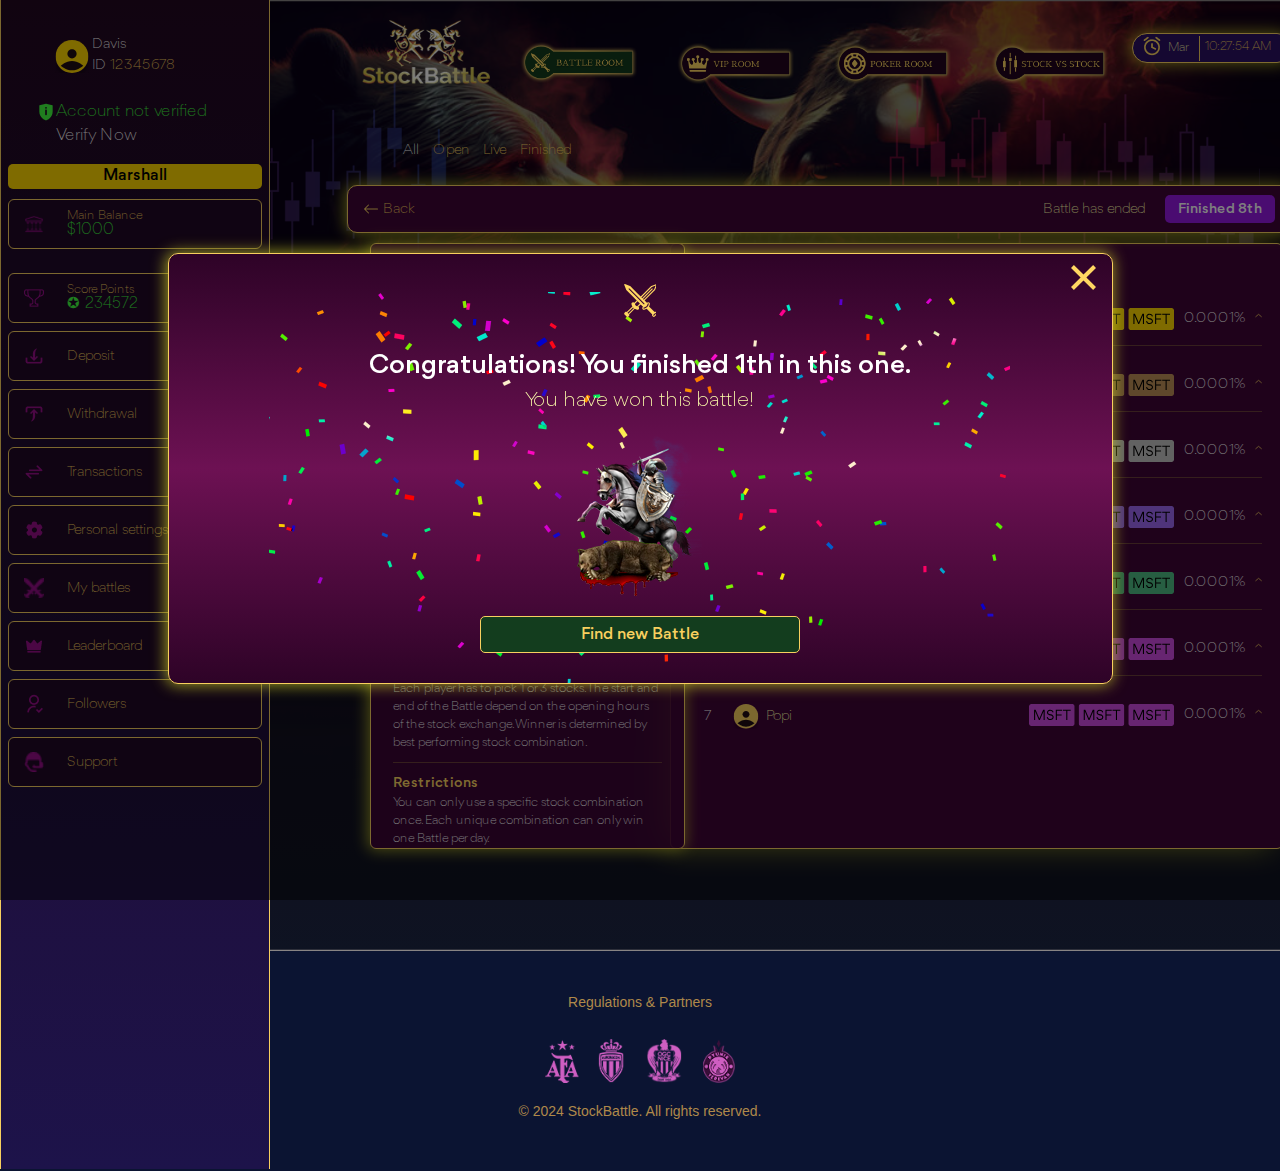
==== commit d5e21b09: "fixes" ====
--- a/index.html
+++ b/index.html
@@ -1,15 +1,50 @@
+
 <!DOCTYPE html>
 <html lang="ru">
 <head>
     <meta charset="UTF-8">
     <meta name="viewport" content="width=device-width, initial-scale=1, shrink-to-fit=no">
-    <link rel="stylesheet" href="./src/sass/battleroom_finished.css">    
+    
+    <link rel="stylesheet" href="./src/sass/bootrstrap-docs.css">
+    <link rel="stylesheet" href="./src/sass/bootstrap.min.css">
+    <link rel="stylesheet" href="./src/sass/battleroom_finished_1st_popup.css">    
     <link rel="stylesheet" href="./src/bootstrap-4.6/bootstrap-reboot.min.css">
     <link rel="stylesheet" href="./src/bootstrap-4.6/bootstrap-grid.css">
     <link rel="stylesheet" href="./src/bootstrap-4.6/bootstrap-reboot.min.css">
     <title>Battle Stock</title>
 </head>
 <body>
+
+     <!-- модалка бутсрап -->
+     <div class="modal" class="joined-modal" data-toggle="modal" id="myModal" tabindex="-1" data-show="true" show>
+        <div class="modal-dialog">
+            <button type="button" class="popup-modal-close_btn" onclick="window.joinedPopup.close()">
+                <svg xmlns="http://www.w3.org/2000/svg" xmlns:xlink="http://www.w3.org/1999/xlink" fill="#FFD762" height="25px" width="25px" version="1.1" id="Layer_1" viewBox="0 0 512 512" xml:space="preserve">
+                    <g>
+                        <g>
+                            <polygon points="512,59.076 452.922,0 256,196.922 59.076,0 0,59.076 196.922,256 0,452.922 59.076,512 256,315.076 452.922,512     512,452.922 315.076,256   "/>
+                        </g>
+                    </g>
+                    </svg>
+            </button>
+            <div class="card-inner">
+                <a class="none" href="#">
+                    <img src="./src/assets/icons/sword-icon.svg" alt="sword-icon">
+                </a>
+                <span> <span class="gold-colored">Congratulations! You finished 1th in this one. </span>
+                <br> You have won this battle!
+                </span>
+
+                <a class="dead-bear" href="#">
+                    <img src="./src/assets/icons/deadbear.svg" alt="dead-bear">
+                </a>
+
+                <button type="button" class="btn find-new-battle">Find new Battle</button>
+            </div>
+            
+                     
+        </div>
+    </div>
 
     <div class="first-wrapper">
         <div class="container-fluid main p-0">
@@ -25,7 +60,7 @@
                                 <span class="id">ID <span class="id-number">12345678</span></span>
                             </div>
                         </div>
-                        <div class="d-flex burger-container justify-content-center" onclick="window.mobileMenu.showModal()">
+                        <div class="d-flex burger-container justify-content-center">
                             <input type="checkbox" id="burger-checkbox" class="burger-checkbox" type="text">
                             <label class="burger" for="burger-checkbox"></label>
                         </div>
@@ -57,8 +92,8 @@
                             </div>
                         </header>
             
-                        <div class="sidebar-menu-list w-100 ml-4">
-                            <div class="row w-75 mb-2 mt-3">
+                        <div class="sidebar-menu-list w-100">
+                            <div class="row mb-2 mt-3">
                                 <div class="col-12 p-0">
                                     <div class="status-bar">Marshall</div>
                                 </div>
@@ -72,7 +107,7 @@
                                     </div>
                                 </div>
                             </div>
-                            <div class="row w-75 mb-2 mt-3">
+                            <div class="row mb-2 mt-3">
                                 <div class="col first-col">
                                     <div class="sidebar-menu__icon">
                                         <img class="sidebar-menu__icon" src="./src/assets/icons/score-points.png" alt="bank-icon">
@@ -83,7 +118,7 @@
                                     </div>
                                 </div>
                             </div>
-                            <div class="row w-75 mb-2">
+                            <div class="row mb-2">
                                 <div class="col">
                                     <div class="sidebar-menu__icon">
                                         <img class="sidebar-menu__icon" src="./src/assets/icons/deposit-icon.png" alt="bank-icon">
@@ -93,7 +128,7 @@
                                     </div>
                                 </div>
                             </div>
-                            <div class="row w-75 mb-2">
+                            <div class="row mb-2">
                                 <div class="col">
                                     <div class="sidebar-menu__icon">
                                         <img class="sidebar-menu__icon" src="./src/assets/icons/withdraw-icon.png" alt="bank-icon">
@@ -103,7 +138,7 @@
                                     </div>
                                 </div>
                             </div>
-                            <div class="row w-75 mb-2">
+                            <div class="row mb-2">
                                 <div class="col">
                                     <div class="sidebar-menu__icon">
                                         <img class="sidebar-menu__icon" src="./src/assets/icons/transaction-icon.png" alt="bank-icon">
@@ -113,7 +148,7 @@
                                     </div>
                                 </div>
                             </div>
-                            <div class="row w-75 mb-2">
+                            <div class="row mb-2">
                                 <div class="col">
                                     <div class="sidebar-menu__icon">
                                         <img class="sidebar-menu__icon" src="./src/assets/icons/settings-icon.png" alt="bank-icon">
@@ -123,7 +158,7 @@
                                     </div>
                                 </div>
                             </div>
-                            <div class="row w-75 mb-2">
+                            <div class="row mb-2">
                                 <div class="col">
                                     <div class="sidebar-menu__icon">
                                         <img class="sidebar-menu__icon" src="./src/assets/icons/my-battles-icon.png" alt="bank-icon">
@@ -133,7 +168,7 @@
                                     </div>
                                 </div>
                             </div>
-                            <div class="row w-75 mb-2">
+                            <div class="row mb-2">
                                 <div class="col">
                                     <div class="sidebar-menu__icon">
                                         <img class="sidebar-menu__icon" src="./src/assets/icons/leaderborad-icon.png" alt="bank-icon">
@@ -143,7 +178,7 @@
                                     </div>
                                 </div>
                             </div>
-                            <div class="row w-75 mb-2">
+                            <div class="row mb-2">
                                 <div class="col">
                                     <div class="sidebar-menu__icon">
                                         <img class="sidebar-menu__icon" src="./src/assets/icons/followers-icon.png" alt="bank-icon">
@@ -153,7 +188,7 @@
                                     </div>
                                 </div>
                             </div>
-                            <div class="row w-75 mb-2">
+                            <div class="row mb-2">
                                 <div class="col">
                                     <div class="sidebar-menu__icon">
                                         <img class="sidebar-menu__icon" src="./src/assets/icons/support-icon.png" alt="bank-icon">
@@ -231,145 +266,751 @@
                             </div>
                         </div>
                     </div>
+    
+                
                     <div class="row w-100 d-flex justify-content-center game-info_panel"> 
     
-                        <div class="navbar game-info-container-navigation_panel">
-                           
+                        <div class="row navbar game-info-container-navigation_panel">
                             <ul>
                                 <li>
-                                    <a class="nav-panel_active" href="#">All</a>
+                                        <a class="nav-panel_active" href="#">All</a>
+                                    
                                 </li>
                                 <li id="activated-game-info-panel">
-                                    <a href="#">Open</a>   
+                                        <a href="#">Open</a>
+                                    
                                 </li>
                                 <li>
-                                    <a href="#">Live</a>  
+                                        <a href="#">Live</a>
+                                    
                                 </li>
                                 <li>
-                                    <a href="#">Finished</a> 
+                                        <a href="#">Finished</a>
+                                    
                                 </li>
                             </ul>
-
-                        </div>
+                        </div>
+
+                            <div class="col-12 d-flex left-container__header justify-content-between align-items-center left-container__header-wrapper">
+                                <div>
+                                    <a class="icon-link icon-link-hover left-container__back-btn" href="#">
+                                        <svg xmlns="http://www.w3.org/2000/svg" width="16" height="16" fill="currentColor" class="bi bi-arrow-left" viewBox="0 0 16 16">
+                                            <path fill-rule="evenodd" d="M15 8a.5.5 0 0 0-.5-.5H2.707l3.147-3.146a.5.5 0 1 0-.708-.708l-4 4a.5.5 0 0 0 0 .708l4 4a.5.5 0 0 0 .708-.708L2.707 8.5H14.5A.5.5 0 0 0 15 8z"/>
+                                          </svg>
+                                          Back
+                                    </a>
+                                </div>
+                                <div class="left-container__footer">
+                                    <div class="start-time">Battle has ended</div>
+                                    <button type="button" class="left-container-open_btn">Finished 8th</button>
+                                </div>
+                            </div>
+                           
+                        
+
+                        <div class="col-12 col-sm-12 col-md-12 col-lg-4 right-container">
+                                            
+                            <div class="right-container__header">
+                                <div class="open-btn">Details</div>
+                            </div>
+                            <div class="right-container__join-battle">
+                                <div class="right-container__join-battle_title">
+                                    <img src="./src/assets/icons/sword-icon.svg" alt="sword-icon">
+                                </div>
+                                <div class="right-container__join-battle_subtitle">$10</div>
+                            </div>
+                            <div class="right-container__join-battle_search-field">
+                                <img src="./src/assets/icons/diamonds-icon.svg" alt="diamonds-icon">
+                            </div>
+                            <div class="dropdown-selected-stocks">
+                                <div class="dropdown-selected-stocks_title">Selected Stocks</div>
+                                <div class="dropdown-selected-stocks_table">
+
+                                    <div class="stock-table-info_wrapper">
+                                        <div class="stock-info">
+                                            <div class="stock-icon">
+                                                <img src="./src/assets/icons/horse-stock-icon.svg" alt="horse-icon">
+                                            </div>
+                                            <div class="stock-name">Stock</div>
+                                        </div>
+                                        <div class="stock-percentage">0.000%</div>
+                                    </div>
+
+                                    <div class="stock-table-info_wrapper">
+                                        <div class="stock-info">
+                                            <div class="stock-icon">
+                                                <img src="./src/assets/icons/horse-stock-icon.svg" alt="horse-icon">
+                                            </div>
+                                            <div class="stock-name">Stock</div>
+                                        </div>
+                                        <div class="stock-percentage">0.000%</div>
+                                    </div>
+
+                                    <div class="stock-table-info_wrapper">
+                                        <div class="stock-info">
+                                            <div class="stock-icon">
+                                                <img src="./src/assets/icons/horse-stock-icon.svg" alt="horse-icon">
+                                            </div>
+                                            <div class="stock-name">Stock</div>
+                                        </div>
+                                        <div class="stock-percentage">0.000%</div>
+                                    </div>
+                                    
+                                </div>
+                            </div>
+
+                            <div class="battle-detailes_container">
+                                <div class="battle-detailes_container-title">Battle Details</div>
+                                <div class="players">
+                                    <div>Players</div>
+                                    <div class="total">25 total</div>
+                                </div>
+                                <div class="players">
+                                    <div>Battle ID</div>
+                                    <div class="total">#364662 </div>
+                                </div>
+                                <div class="players">
+                                    <div>Starting time</div>
+                                    <div class="total">Dec 15th 15:30PM</div>
+                                </div>
+                                <div class="players">
+                                    <div>Ending Time</div>
+                                    <div class="total">Dec 15th 22:00PM</div>
+                                </div>
+                            </div>
+
+                            <div class="battle-rules_container">
+                                <div class="battle-rules_container-title">Battle Rules</div>
+                                 Each player has to pick 1 or 3 stocks. The start and end of the Battle depend on the opening hours of the stock exchange. Winner is determined by best performing stock combination.
+                            </div>
+
+                            <div class="restrictions_container">
+                                <div class="restrictions_container-title">Restrictions</div>
+                                 You can only use a specific stock combination once. Each unique combination can only win one Battle per day.
+                            </div>
+                    </div>
     
-                            <div class="row w-100 elapsed containers-wrapper containers-wrapper__first">
-                              
-                                <div class="col-lg-3 col-xs-12">
-                                    <div class="card card-mod">
-                                        <div class="card-header">
-                                            <span class="free">play</span> <br> <span class="play-amount">10$</span>
-                                          </div>
-                                          <span class="big-divider"></span>
-                                          <span class="small-divider"></span>
-                                         
-                                          <img class="card-diamond_icon" src="./src/assets/icons/diamonds-icon.svg" alt="diamonds">
-                                          <div class="card-body">
-                                            <h5 class="card-title players"><span class="player-amount">8</span> players joined</h5>
-                                           
-                                            <a href="#" class="btn players-info_btn">View Players</a>
-                                            <div class="start-time">Finished</div>
-                                          </div>
-                                    </div>
-                                </div>
-
-                                <div class="col-lg-3 col-xs-12">
-                                    <div class="card card-mod">
-                                        <div class="card-header">
-                                            <span class="free">play</span> <br> <span class="play-amount">50$</span>
-                                          </div>
-                                          <span class="big-divider"></span>
-                                          <span class="small-divider"></span>
+                        <div class="row containers-wrapper containers-wrapper__first">
+                                                       
+                            <div class="elapsed">
+                                <div  class="left-container__container">
+                                  <div class="left-container__container-title">Leaderboard</div>
+                                  <div class="player-info_container">
+                                     <div class="left-container-player-info">
+                                        <div class="player-info">
+                                            <img class="stock-star" src="./src/assets/icons/score-points-star-1.svg" alt="star-1">
+                                            <div class="player-avatar">
+                                                <svg xmlns="http://www.w3.org/2000/svg" width="25" height="25" viewBox="0 0 45 45" fill="none">
+                                                    <g transform="scale(1.2)"  clip-path="url(#clip0_102_819)" filter="url(#filter0_d_102_819)">
+                                                    <g filter="url(#filter1_d_102_819)">
+                                                    <path fill-rule="evenodd" clip-rule="evenodd" d="M22.5 0C32.7179 0 41 8.28208 41 18.5C41 28.7179 32.7179 37 22.5 37C12.2821 37 4 28.7179 4 18.5C4 8.28208 12.2821 0 22.5 0Z" fill="#FFD600"/>
+                                                    </g>
+                                                    <path fill-rule="evenodd" clip-rule="evenodd" d="M22.4999 10.36C25.3608 10.36 27.6799 12.6791 27.6799 15.54C27.6799 18.4008 25.3608 20.72 22.4999 20.72C19.6391 20.72 17.3199 18.4008 17.3199 15.54C17.3199 12.6791 19.6391 10.36 22.4999 10.36Z" fill="#1F0D15"/>
+                                                    <path fill-rule="evenodd" clip-rule="evenodd" d="M22.5 23.6801C29.4472 23.6801 35.08 28.8601 35.08 28.8601C35.08 28.8601 29.4472 34.0401 22.5 34.0401C15.5529 34.0401 9.92004 28.8601 9.92004 28.8601C9.92004 28.8601 15.5529 23.6801 22.5 23.6801Z" fill="#1F0D15"/>
+                                                    </g>
+                                                    <defs>
+                                                    <filter id="filter0_d_102_819" x="0" y="0" width="45" height="45" filterUnits="userSpaceOnUse" color-interpolation-filters="sRGB">
+                                                    <feFlood flood-opacity="0" result="BackgroundImageFix"/>
+                                                    <feColorMatrix in="SourceAlpha" type="matrix" values="0 0 0 0 0 0 0 0 0 0 0 0 0 0 0 0 0 0 127 0" result="hardAlpha"/>
+                                                    <feOffset dy="4"/>
+                                                    <feGaussianBlur stdDeviation="2"/>
+                                                    <feComposite in2="hardAlpha" operator="out"/>
+                                                    <feColorMatrix type="matrix" values="0 0 0 0 0 0 0 0 0 0 0 0 0 0 0 0 0 0 0.25 0"/>
+                                                    <feBlend mode="normal" in2="BackgroundImageFix" result="effect1_dropShadow_102_819"/>
+                                                    <feBlend mode="normal" in="SourceGraphic" in2="effect1_dropShadow_102_819" result="shape"/>
+                                                    </filter>
+                                                    <filter id="filter1_d_102_819" x="0" y="0" width="45" height="45" filterUnits="userSpaceOnUse" color-interpolation-filters="sRGB">
+                                                    <feFlood flood-opacity="0" result="BackgroundImageFix"/>
+                                                    <feColorMatrix in="SourceAlpha" type="matrix" values="0 0 0 0 0 0 0 0 0 0 0 0 0 0 0 0 0 0 127 0" result="hardAlpha"/>
+                                                    <feOffset dy="4"/>
+                                                    <feGaussianBlur stdDeviation="2"/>
+                                                    <feComposite in2="hardAlpha" operator="out"/>
+                                                    <feColorMatrix type="matrix" values="0 0 0 0 0 0 0 0 0 0 0 0 0 0 0 0 0 0 0.25 0"/>
+                                                    <feBlend mode="normal" in2="BackgroundImageFix" result="effect1_dropShadow_102_819"/>
+                                                    <feBlend mode="normal" in="SourceGraphic" in2="effect1_dropShadow_102_819" result="shape"/>
+                                                    </filter>
+                                                    <clipPath id="clip0_102_819">
+                                                    <rect width="37" height="37" fill="white" transform="translate(4)"/>
+                                                    </clipPath>
+                                                    </defs>
+                                                </svg>
+                                            </div>
+                                            <span class="player-name">Davis</span>
+                                        </div>
+                                      
+                                        <div class="player-stocks">
+                                            <img class="stock-group mobile-inactive" src="./src/assets/icons/stocks-group-1.svg" alt="stock-group">
+                                            <div class="stock-percent">0.0001%</div>
+                                            <span class="arrow">
+                                                <img class="detailed-info-show" src="./src/assets/icons/arrow-up.svg" alt="arrow-up">
+                                            </span>
+                                        </div>
+                                      </div>
+                                      <div class="detailed-info detailed-info-inactive">
+                                        <div class="stock-info-dropdown">
+                                            <div class="stock-icon">
+                                                <img src="./src/assets/icons/stock-icon.png" alt="stock-icon">
+                                                <div class="stock-title">Microsoft Corp. MSFT</div>
+                                            </div>
+                                            <div class="percentage">0.000%</div>
+                                        </div>
+                                        <div class="stock-info-dropdown">
+                                            <div class="stock-icon">
+                                                <img src="./src/assets/icons/stock-icon.png" alt="stock-icon">
+                                                <div class="stock-title">Microsoft Corp. MSFT</div>
+                                            </div>
+                                            <div class="percentage">0.000%</div>
+                                        </div>
+                                        <div class="stock-info-dropdown">
+                                            <div class="stock-icon">
+                                                <img src="./src/assets/icons/stock-icon.png" alt="stock-icon">
+                                                <div class="stock-title">Microsoft Corp. MSFT</div>
+                                            </div>
+                                            <div class="percentage">0.000%</div>
+                                        </div>
+                                       
+                                      </div>
+                                   
+                                      <div class="left-container-player-info">
+                                        <div class="player-info">
+                                            <img class="stock-star" src="./src/assets/icons/score-points-star-2.svg" alt="star-1">
+                                            <div class="player-avatar">
+                                                <svg xmlns="http://www.w3.org/2000/svg" width="25" height="25" viewBox="0 0 45 45" fill="none">
+                                                    <g transform="scale(1.2)"  clip-path="url(#clip0_102_819)" filter="url(#filter0_d_102_819)">
+                                                    <g filter="url(#filter1_d_102_819)">
+                                                    <path fill-rule="evenodd" clip-rule="evenodd" d="M22.5 0C32.7179 0 41 8.28208 41 18.5C41 28.7179 32.7179 37 22.5 37C12.2821 37 4 28.7179 4 18.5C4 8.28208 12.2821 0 22.5 0Z" fill="#BF9058"/>
+                                                    </g>
+                                                    <path fill-rule="evenodd" clip-rule="evenodd" d="M22.4999 10.36C25.3608 10.36 27.6799 12.6791 27.6799 15.54C27.6799 18.4008 25.3608 20.72 22.4999 20.72C19.6391 20.72 17.3199 18.4008 17.3199 15.54C17.3199 12.6791 19.6391 10.36 22.4999 10.36Z" fill="#1F0D15"/>
+                                                    <path fill-rule="evenodd" clip-rule="evenodd" d="M22.5 23.6801C29.4472 23.6801 35.08 28.8601 35.08 28.8601C35.08 28.8601 29.4472 34.0401 22.5 34.0401C15.5529 34.0401 9.92004 28.8601 9.92004 28.8601C9.92004 28.8601 15.5529 23.6801 22.5 23.6801Z" fill="#1F0D15"/>
+                                                    </g>
+                                                    <defs>
+                                                    <filter id="filter0_d_102_819" x="0" y="0" width="45" height="45" filterUnits="userSpaceOnUse" color-interpolation-filters="sRGB">
+                                                    <feFlood flood-opacity="0" result="BackgroundImageFix"/>
+                                                    <feColorMatrix in="SourceAlpha" type="matrix" values="0 0 0 0 0 0 0 0 0 0 0 0 0 0 0 0 0 0 127 0" result="hardAlpha"/>
+                                                    <feOffset dy="4"/>
+                                                    <feGaussianBlur stdDeviation="2"/>
+                                                    <feComposite in2="hardAlpha" operator="out"/>
+                                                    <feColorMatrix type="matrix" values="0 0 0 0 0 0 0 0 0 0 0 0 0 0 0 0 0 0 0.25 0"/>
+                                                    <feBlend mode="normal" in2="BackgroundImageFix" result="effect1_dropShadow_102_819"/>
+                                                    <feBlend mode="normal" in="SourceGraphic" in2="effect1_dropShadow_102_819" result="shape"/>
+                                                    </filter>
+                                                    <filter id="filter1_d_102_819" x="0" y="0" width="45" height="45" filterUnits="userSpaceOnUse" color-interpolation-filters="sRGB">
+                                                    <feFlood flood-opacity="0" result="BackgroundImageFix"/>
+                                                    <feColorMatrix in="SourceAlpha" type="matrix" values="0 0 0 0 0 0 0 0 0 0 0 0 0 0 0 0 0 0 127 0" result="hardAlpha"/>
+                                                    <feOffset dy="4"/>
+                                                    <feGaussianBlur stdDeviation="2"/>
+                                                    <feComposite in2="hardAlpha" operator="out"/>
+                                                    <feColorMatrix type="matrix" values="0 0 0 0 0 0 0 0 0 0 0 0 0 0 0 0 0 0 0.25 0"/>
+                                                    <feBlend mode="normal" in2="BackgroundImageFix" result="effect1_dropShadow_102_819"/>
+                                                    <feBlend mode="normal" in="SourceGraphic" in2="effect1_dropShadow_102_819" result="shape"/>
+                                                    </filter>
+                                                    <clipPath id="clip0_102_819">
+                                                    <rect width="37" height="37" fill="white" transform="translate(4)"/>
+                                                    </clipPath>
+                                                    </defs>
+                                                    </svg>
+                                            </div>
+                                            <span class="player-name">Luisa</span>
+                                        </div>
+                                      
+                                        <div class="player-stocks">
+                                            <img class="stock-group mobile-inactive" src="./src/assets/icons/stocks-group-2.svg" alt="stock-group">
+                                            <div class="stock-percent">0.0001%</div>
+                                            <span class="arrow">
+                                                <img class="detailed-info-show" src="./src/assets/icons/arrow-up.svg" alt="arrow-up">
+                                            </span>
+                                        </div>
+                                      </div>
+                                      <div class="detailed-info detailed-info-inactive">
+                                        <div class="stock-info-dropdown">
+                                            <div class="stock-icon">
+                                                <img src="./src/assets/icons/stock-icon.png" alt="stock-icon">
+                                                <div class="stock-title">Microsoft Corp. MSFT</div>
+                                            </div>
+                                            <div class="percentage">0.000%</div>
+                                        </div>
+                                        <div class="stock-info-dropdown">
+                                            <div class="stock-icon">
+                                                <img src="./src/assets/icons/stock-icon.png" alt="stock-icon">
+                                                <div class="stock-title">Microsoft Corp. MSFT</div>
+                                            </div>
+                                            <div class="percentage">0.000%</div>
+                                        </div>
+                                        <div class="stock-info-dropdown">
+                                            <div class="stock-icon">
+                                                <img src="./src/assets/icons/stock-icon.png" alt="stock-icon">
+                                                <div class="stock-title">Microsoft Corp. MSFT</div>
+                                            </div>
+                                            <div class="percentage">0.000%</div>
+                                        </div>
+                                       
+                                      </div>
+                                      <div class="left-container-player-info">
+                                        <div class="player-info">
+                                            <img class="stock-star" src="./src/assets/icons/score-points-star-3.svg" alt="star-1">
+                                            <div class="player-avatar">
+                                                <svg xmlns="http://www.w3.org/2000/svg" width="25" height="25" viewBox="0 0 45 45" fill="none">
+                                                    <g transform="scale(1.2)"  clip-path="url(#clip0_102_819)" filter="url(#filter0_d_102_819)">
+                                                    <g filter="url(#filter1_d_102_819)">
+                                                    <path fill-rule="evenodd" clip-rule="evenodd" d="M22.5 0C32.7179 0 41 8.28208 41 18.5C41 28.7179 32.7179 37 22.5 37C12.2821 37 4 28.7179 4 18.5C4 8.28208 12.2821 0 22.5 0Z" fill="#C4C4C4"/>
+                                                    </g>
+                                                    <path fill-rule="evenodd" clip-rule="evenodd" d="M22.4999 10.36C25.3608 10.36 27.6799 12.6791 27.6799 15.54C27.6799 18.4008 25.3608 20.72 22.4999 20.72C19.6391 20.72 17.3199 18.4008 17.3199 15.54C17.3199 12.6791 19.6391 10.36 22.4999 10.36Z" fill="#1F0D15"/>
+                                                    <path fill-rule="evenodd" clip-rule="evenodd" d="M22.5 23.6801C29.4472 23.6801 35.08 28.8601 35.08 28.8601C35.08 28.8601 29.4472 34.0401 22.5 34.0401C15.5529 34.0401 9.92004 28.8601 9.92004 28.8601C9.92004 28.8601 15.5529 23.6801 22.5 23.6801Z" fill="#1F0D15"/>
+                                                    </g>
+                                                    <defs>
+                                                    <filter id="filter0_d_102_819" x="0" y="0" width="45" height="45" filterUnits="userSpaceOnUse" color-interpolation-filters="sRGB">
+                                                    <feFlood flood-opacity="0" result="BackgroundImageFix"/>
+                                                    <feColorMatrix in="SourceAlpha" type="matrix" values="0 0 0 0 0 0 0 0 0 0 0 0 0 0 0 0 0 0 127 0" result="hardAlpha"/>
+                                                    <feOffset dy="4"/>
+                                                    <feGaussianBlur stdDeviation="2"/>
+                                                    <feComposite in2="hardAlpha" operator="out"/>
+                                                    <feColorMatrix type="matrix" values="0 0 0 0 0 0 0 0 0 0 0 0 0 0 0 0 0 0 0.25 0"/>
+                                                    <feBlend mode="normal" in2="BackgroundImageFix" result="effect1_dropShadow_102_819"/>
+                                                    <feBlend mode="normal" in="SourceGraphic" in2="effect1_dropShadow_102_819" result="shape"/>
+                                                    </filter>
+                                                    <filter id="filter1_d_102_819" x="0" y="0" width="45" height="45" filterUnits="userSpaceOnUse" color-interpolation-filters="sRGB">
+                                                    <feFlood flood-opacity="0" result="BackgroundImageFix"/>
+                                                    <feColorMatrix in="SourceAlpha" type="matrix" values="0 0 0 0 0 0 0 0 0 0 0 0 0 0 0 0 0 0 127 0" result="hardAlpha"/>
+                                                    <feOffset dy="4"/>
+                                                    <feGaussianBlur stdDeviation="2"/>
+                                                    <feComposite in2="hardAlpha" operator="out"/>
+                                                    <feColorMatrix type="matrix" values="0 0 0 0 0 0 0 0 0 0 0 0 0 0 0 0 0 0 0.25 0"/>
+                                                    <feBlend mode="normal" in2="BackgroundImageFix" result="effect1_dropShadow_102_819"/>
+                                                    <feBlend mode="normal" in="SourceGraphic" in2="effect1_dropShadow_102_819" result="shape"/>
+                                                    </filter>
+                                                    <clipPath id="clip0_102_819">
+                                                    <rect width="37" height="37" fill="white" transform="translate(4)"/>
+                                                    </clipPath>
+                                                    </defs>
+                                                    </svg>
+                                            </div>
+                                            <span class="player-name">Joddy</span>
+                                        </div>
+                                      
+                                        <div class="player-stocks">
+                                            <img class="stock-group mobile-inactive" src="./src/assets/icons/stocks-group-3.svg" alt="stock-group">
+                                            <div class="stock-percent">0.0001%</div>
+                                            <span class="arrow">
+                                                <img class="detailed-info-show" src="./src/assets/icons/arrow-up.svg" alt="arrow-up">
+                                            </span>
+                                        </div>
+                                      </div>
+                                      <div class="detailed-info detailed-info-inactive">
+                                        <div class="stock-info-dropdown">
+                                            <div class="stock-icon">
+                                                <img src="./src/assets/icons/stock-icon.png" alt="stock-icon">
+                                                <div class="stock-title">Microsoft Corp. MSFT</div>
+                                            </div>
+                                            <div class="percentage">0.000%</div>
+                                        </div>
+                                        <div class="stock-info-dropdown">
+                                            <div class="stock-icon">
+                                                <img src="./src/assets/icons/stock-icon.png" alt="stock-icon">
+                                                <div class="stock-title">Microsoft Corp. MSFT</div>
+                                            </div>
+                                            <div class="percentage">0.000%</div>
+                                        </div>
+                                        <div class="stock-info-dropdown">
+                                            <div class="stock-icon">
+                                                <img src="./src/assets/icons/stock-icon.png" alt="stock-icon">
+                                                <div class="stock-title">Microsoft Corp. MSFT</div>
+                                            </div>
+                                            <div class="percentage">0.000%</div>
+                                        </div>
+                                       
+                                      </div>
+                                      <div class="left-container-player-info">
+                                        <div class="player-info">
+                                            <img class="stock-star" src="./src/assets/icons/score-points-star-4.svg" alt="star-1">
+                                            <div class="player-avatar">
+                                                <svg transform="scale(1.2)"  xmlns="http://www.w3.org/2000/svg" width="25" height="25" viewBox="0 0 45 45" fill="none">
+                                                    <g clip-path="url(#clip0_102_819)" filter="url(#filter0_d_102_819)">
+                                                    <g filter="url(#filter1_d_102_819)">
+                                                    <path fill-rule="evenodd" clip-rule="evenodd" d="M22.5 0C32.7179 0 41 8.28208 41 18.5C41 28.7179 32.7179 37 22.5 37C12.2821 37 4 28.7179 4 18.5C4 8.28208 12.2821 0 22.5 0Z" fill="#9E69F5"/>
+                                                    </g>
+                                                    <path fill-rule="evenodd" clip-rule="evenodd" d="M22.4999 10.36C25.3608 10.36 27.6799 12.6791 27.6799 15.54C27.6799 18.4008 25.3608 20.72 22.4999 20.72C19.6391 20.72 17.3199 18.4008 17.3199 15.54C17.3199 12.6791 19.6391 10.36 22.4999 10.36Z" fill="#1F0D15"/>
+                                                    <path fill-rule="evenodd" clip-rule="evenodd" d="M22.5 23.6801C29.4472 23.6801 35.08 28.8601 35.08 28.8601C35.08 28.8601 29.4472 34.0401 22.5 34.0401C15.5529 34.0401 9.92004 28.8601 9.92004 28.8601C9.92004 28.8601 15.5529 23.6801 22.5 23.6801Z" fill="#1F0D15"/>
+                                                    </g>
+                                                    <defs>
+                                                    <filter id="filter0_d_102_819" x="0" y="0" width="45" height="45" filterUnits="userSpaceOnUse" color-interpolation-filters="sRGB">
+                                                    <feFlood flood-opacity="0" result="BackgroundImageFix"/>
+                                                    <feColorMatrix in="SourceAlpha" type="matrix" values="0 0 0 0 0 0 0 0 0 0 0 0 0 0 0 0 0 0 127 0" result="hardAlpha"/>
+                                                    <feOffset dy="4"/>
+                                                    <feGaussianBlur stdDeviation="2"/>
+                                                    <feComposite in2="hardAlpha" operator="out"/>
+                                                    <feColorMatrix type="matrix" values="0 0 0 0 0 0 0 0 0 0 0 0 0 0 0 0 0 0 0.25 0"/>
+                                                    <feBlend mode="normal" in2="BackgroundImageFix" result="effect1_dropShadow_102_819"/>
+                                                    <feBlend mode="normal" in="SourceGraphic" in2="effect1_dropShadow_102_819" result="shape"/>
+                                                    </filter>
+                                                    <filter id="filter1_d_102_819" x="0" y="0" width="45" height="45" filterUnits="userSpaceOnUse" color-interpolation-filters="sRGB">
+                                                    <feFlood flood-opacity="0" result="BackgroundImageFix"/>
+                                                    <feColorMatrix in="SourceAlpha" type="matrix" values="0 0 0 0 0 0 0 0 0 0 0 0 0 0 0 0 0 0 127 0" result="hardAlpha"/>
+                                                    <feOffset dy="4"/>
+                                                    <feGaussianBlur stdDeviation="2"/>
+                                                    <feComposite in2="hardAlpha" operator="out"/>
+                                                    <feColorMatrix type="matrix" values="0 0 0 0 0 0 0 0 0 0 0 0 0 0 0 0 0 0 0.25 0"/>
+                                                    <feBlend mode="normal" in2="BackgroundImageFix" result="effect1_dropShadow_102_819"/>
+                                                    <feBlend mode="normal" in="SourceGraphic" in2="effect1_dropShadow_102_819" result="shape"/>
+                                                    </filter>
+                                                    <clipPath id="clip0_102_819">
+                                                    <rect width="37" height="37" fill="white" transform="translate(4)"/>
+                                                    </clipPath>
+                                                    </defs>
+                                                    </svg>
+                                            </div>
+                                            <span class="player-name">Robfull</span>
+                                        </div>
+                                      
+                                        <div class="player-stocks">
+                                            <img class="stock-group mobile-inactive" src="./src/assets/icons/stocks-group-4.svg" alt="stock-group">
+                                            <div class="stock-percent">0.0001%</div>
+                                            <span class="arrow">
+                                                <img class="detailed-info-show" src="./src/assets/icons/arrow-up.svg" alt="arrow-up">
+                                            </span>
+                                        </div>
+                                      </div>
+                                      <div class="detailed-info detailed-info-inactive">
+                                        <div class="stock-info-dropdown">
+                                            <div class="stock-icon">
+                                                <img src="./src/assets/icons/stock-icon.png" alt="stock-icon">
+                                                <div class="stock-title">Microsoft Corp. MSFT</div>
+                                            </div>
+                                            <div class="percentage">0.000%</div>
+                                        </div>
+                                        <div class="stock-info-dropdown">
+                                            <div class="stock-icon">
+                                                <img src="./src/assets/icons/stock-icon.png" alt="stock-icon">
+                                                <div class="stock-title">Microsoft Corp. MSFT</div>
+                                            </div>
+                                            <div class="percentage">0.000%</div>
+                                        </div>
+                                        <div class="stock-info-dropdown">
+                                            <div class="stock-icon">
+                                                <img src="./src/assets/icons/stock-icon.png" alt="stock-icon">
+                                                <div class="stock-title">Microsoft Corp. MSFT</div>
+                                            </div>
+                                            <div class="percentage">0.000%</div>
+                                        </div>
+                                       
+                                      </div>
+                                      <div class="left-container-player-info">
+                                        <div class="player-info">
+                                            <img class="stock-star" src="./src/assets/icons/score-points-star-5.svg" alt="star-1">
+                                            <div class="player-avatar">
+                                                <svg transform="scale(1.2)"  xmlns="http://www.w3.org/2000/svg" width="25" height="25" viewBox="0 0 45 45" fill="none">
+                                                    <g clip-path="url(#clip0_102_819)" filter="url(#filter0_d_102_819)">
+                                                    <g filter="url(#filter1_d_102_819)">
+                                                    <path fill-rule="evenodd" clip-rule="evenodd" d="M22.5 0C32.7179 0 41 8.28208 41 18.5C41 28.7179 32.7179 37 22.5 37C12.2821 37 4 28.7179 4 18.5C4 8.28208 12.2821 0 22.5 0Z" fill="#4FBC85"/>
+                                                    </g>
+                                                    <path fill-rule="evenodd" clip-rule="evenodd" d="M22.4999 10.36C25.3608 10.36 27.6799 12.6791 27.6799 15.54C27.6799 18.4008 25.3608 20.72 22.4999 20.72C19.6391 20.72 17.3199 18.4008 17.3199 15.54C17.3199 12.6791 19.6391 10.36 22.4999 10.36Z" fill="#1F0D15"/>
+                                                    <path fill-rule="evenodd" clip-rule="evenodd" d="M22.5 23.6801C29.4472 23.6801 35.08 28.8601 35.08 28.8601C35.08 28.8601 29.4472 34.0401 22.5 34.0401C15.5529 34.0401 9.92004 28.8601 9.92004 28.8601C9.92004 28.8601 15.5529 23.6801 22.5 23.6801Z" fill="#1F0D15"/>
+                                                    </g>
+                                                    <defs>
+                                                    <filter id="filter0_d_102_819" x="0" y="0" width="45" height="45" filterUnits="userSpaceOnUse" color-interpolation-filters="sRGB">
+                                                    <feFlood flood-opacity="0" result="BackgroundImageFix"/>
+                                                    <feColorMatrix in="SourceAlpha" type="matrix" values="0 0 0 0 0 0 0 0 0 0 0 0 0 0 0 0 0 0 127 0" result="hardAlpha"/>
+                                                    <feOffset dy="4"/>
+                                                    <feGaussianBlur stdDeviation="2"/>
+                                                    <feComposite in2="hardAlpha" operator="out"/>
+                                                    <feColorMatrix type="matrix" values="0 0 0 0 0 0 0 0 0 0 0 0 0 0 0 0 0 0 0.25 0"/>
+                                                    <feBlend mode="normal" in2="BackgroundImageFix" result="effect1_dropShadow_102_819"/>
+                                                    <feBlend mode="normal" in="SourceGraphic" in2="effect1_dropShadow_102_819" result="shape"/>
+                                                    </filter>
+                                                    <filter id="filter1_d_102_819" x="0" y="0" width="45" height="45" filterUnits="userSpaceOnUse" color-interpolation-filters="sRGB">
+                                                    <feFlood flood-opacity="0" result="BackgroundImageFix"/>
+                                                    <feColorMatrix in="SourceAlpha" type="matrix" values="0 0 0 0 0 0 0 0 0 0 0 0 0 0 0 0 0 0 127 0" result="hardAlpha"/>
+                                                    <feOffset dy="4"/>
+                                                    <feGaussianBlur stdDeviation="2"/>
+                                                    <feComposite in2="hardAlpha" operator="out"/>
+                                                    <feColorMatrix type="matrix" values="0 0 0 0 0 0 0 0 0 0 0 0 0 0 0 0 0 0 0.25 0"/>
+                                                    <feBlend mode="normal" in2="BackgroundImageFix" result="effect1_dropShadow_102_819"/>
+                                                    <feBlend mode="normal" in="SourceGraphic" in2="effect1_dropShadow_102_819" result="shape"/>
+                                                    </filter>
+                                                    <clipPath id="clip0_102_819">
+                                                    <rect width="37" height="37" fill="white" transform="translate(4)"/>
+                                                    </clipPath>
+                                                    </defs>
+                                                    </svg>
+                                            </div>
+                                            <span class="player-name">Popi</span>
+                                        </div>
+                                      
+                                        <div class="player-stocks">
+                                            <img class="stock-group mobile-inactive" src="./src/assets/icons/stocks-group-5.svg" alt="stock-group">
+                                            <div class="stock-percent">0.0001%</div>
+                                            <span class="arrow">
+                                                <img class="detailed-info-show" src="./src/assets/icons/arrow-up.svg" alt="arrow-up">
+                                            </span>
+                                        </div>
+                                      </div>
+                                      <div class="detailed-info detailed-info-inactive">
+                                        <div class="stock-info-dropdown">
+                                            <div class="stock-icon">
+                                                <img src="./src/assets/icons/stock-icon.png" alt="stock-icon">
+                                                <div class="stock-title">Microsoft Corp. MSFT</div>
+                                            </div>
+                                            <div class="percentage">0.000%</div>
+                                        </div>
+                                        <div class="stock-info-dropdown">
+                                            <div class="stock-icon">
+                                                <img src="./src/assets/icons/stock-icon.png" alt="stock-icon">
+                                                <div class="stock-title">Microsoft Corp. MSFT</div>
+                                            </div>
+                                            <div class="percentage">0.000%</div>
+                                        </div>
+                                        <div class="stock-info-dropdown">
+                                            <div class="stock-icon">
+                                                <img src="./src/assets/icons/stock-icon.png" alt="stock-icon">
+                                                <div class="stock-title">Microsoft Corp. MSFT</div>
+                                            </div>
+                                            <div class="percentage">0.000%</div>
+                                        </div>
+                                       
+                                      </div>
+                                      <div class="no-status-players">
                                         
-                                          <img class="card-diamond_icon" src="./src/assets/icons/diamonds-50.svg" alt="diamonds">
-                                          <div class="card-body">
-                                            <h5 class="card-title players"><span class="player-amount">8</span> players joined</h5>
-                                           
-                                            <a href="#" class="btn players-info_btn">View Players</a>
-                                            <div class="start-time">Finished</div>
-                                          </div>
-                                    </div>
-                                </div>
-
-                                <div class="col-lg-3 col-xs-12">
-                                    <div class="card card-mod">
-                                        <div class="card-header">
-                                            <span class="free">play</span> <br> <span class="play-amount">100$</span>
-                                          </div>
-                                          <span class="big-divider"></span>
-                                          <span class="small-divider"></span>
+                                            <div class="left-container-player-info">
+                                                <div class="player-info">
+                                                    <div class="row-number">6</div>
+                                                    <!-- <img class="stock-star" src="./src/assets/icons/score-points-star-1.svg" alt="star-1"> -->
+                                                    <div class="player-avatar">
+                                                        <svg transform="scale(1.2) xmlns="http://www.w3.org/2000/svg" width="25" height="25" viewBox="0 0 45 45" fill="none">
+                                                            <g transform="scale(1.2)"  clip-path="url(#clip0_102_819)" filter="url(#filter0_d_102_819)">
+                                                            <g filter="url(#filter1_d_102_819)">
+                                                            <path fill-rule="evenodd" clip-rule="evenodd" d="M22.5 0C32.7179 0 41 8.28208 41 18.5C41 28.7179 32.7179 37 22.5 37C12.2821 37 4 28.7179 4 18.5C4 8.28208 12.2821 0 22.5 0Z" fill="#F8D05F"/>
+                                                            </g>
+                                                            <path fill-rule="evenodd" clip-rule="evenodd" d="M22.4999 10.36C25.3608 10.36 27.6799 12.6791 27.6799 15.54C27.6799 18.4008 25.3608 20.72 22.4999 20.72C19.6391 20.72 17.3199 18.4008 17.3199 15.54C17.3199 12.6791 19.6391 10.36 22.4999 10.36Z" fill="#1F0D15"/>
+                                                            <path fill-rule="evenodd" clip-rule="evenodd" d="M22.5 23.6801C29.4472 23.6801 35.08 28.8601 35.08 28.8601C35.08 28.8601 29.4472 34.0401 22.5 34.0401C15.5529 34.0401 9.92004 28.8601 9.92004 28.8601C9.92004 28.8601 15.5529 23.6801 22.5 23.6801Z" fill="#1F0D15"/>
+                                                            </g>
+                                                            <defs>
+                                                            <filter id="filter0_d_102_819" x="0" y="0" width="45" height="45" filterUnits="userSpaceOnUse" color-interpolation-filters="sRGB">
+                                                            <feFlood flood-opacity="0" result="BackgroundImageFix"/>
+                                                            <feColorMatrix in="SourceAlpha" type="matrix" values="0 0 0 0 0 0 0 0 0 0 0 0 0 0 0 0 0 0 127 0" result="hardAlpha"/>
+                                                            <feOffset dy="4"/>
+                                                            <feGaussianBlur stdDeviation="2"/>
+                                                            <feComposite in2="hardAlpha" operator="out"/>
+                                                            <feColorMatrix type="matrix" values="0 0 0 0 0 0 0 0 0 0 0 0 0 0 0 0 0 0 0.25 0"/>
+                                                            <feBlend mode="normal" in2="BackgroundImageFix" result="effect1_dropShadow_102_819"/>
+                                                            <feBlend mode="normal" in="SourceGraphic" in2="effect1_dropShadow_102_819" result="shape"/>
+                                                            </filter>
+                                                            <filter id="filter1_d_102_819" x="0" y="0" width="45" height="45" filterUnits="userSpaceOnUse" color-interpolation-filters="sRGB">
+                                                            <feFlood flood-opacity="0" result="BackgroundImageFix"/>
+                                                            <feColorMatrix in="SourceAlpha" type="matrix" values="0 0 0 0 0 0 0 0 0 0 0 0 0 0 0 0 0 0 127 0" result="hardAlpha"/>
+                                                            <feOffset dy="4"/>
+                                                            <feGaussianBlur stdDeviation="2"/>
+                                                            <feComposite in2="hardAlpha" operator="out"/>
+                                                            <feColorMatrix type="matrix" values="0 0 0 0 0 0 0 0 0 0 0 0 0 0 0 0 0 0 0.25 0"/>
+                                                            <feBlend mode="normal" in2="BackgroundImageFix" result="effect1_dropShadow_102_819"/>
+                                                            <feBlend mode="normal" in="SourceGraphic" in2="effect1_dropShadow_102_819" result="shape"/>
+                                                            </filter>
+                                                            <clipPath id="clip0_102_819">
+                                                            <rect width="37" height="37" fill="white" transform="translate(4)"/>
+                                                            </clipPath>
+                                                            </defs>
+                                                            </svg>
+                                                    </div>
+                                                    <span class="player-name">Popi</span>
+                                                </div>
+                                              
+                                                <div class="player-stocks">
+                                                    <img class="stock-group mobile-inactive" src="./src/assets/icons/stocks-group-6.svg" alt="stock-group">
+                                                    <div class="stock-percent">0.0001%</div>
+                                                    <span class="arrow">
+                                                        <img class="detailed-info-show" src="./src/assets/icons/arrow-up.svg" alt="arrow-up">
+                                                    </span>
+                                                </div>
+                                              </div>
+                                              <div class="detailed-info detailed-info-inactive">
+                                                <div class="stock-info-dropdown">
+                                                    <div class="stock-icon">
+                                                        <img src="./src/assets/icons/stock-icon.png" alt="stock-icon">
+                                                        <div class="stock-title">Microsoft Corp. MSFT</div>
+                                                    </div>
+                                                    <div class="percentage">0.000%</div>
+                                                </div>
+                                                <div class="stock-info-dropdown">
+                                                    <div class="stock-icon">
+                                                        <img src="./src/assets/icons/stock-icon.png" alt="stock-icon">
+                                                        <div class="stock-title">Microsoft Corp. MSFT</div>
+                                                    </div>
+                                                    <div class="percentage">0.000%</div>
+                                                </div>
+                                                <div class="stock-info-dropdown">
+                                                    <div class="stock-icon">
+                                                        <img src="./src/assets/icons/stock-icon.png" alt="stock-icon">
+                                                        <div class="stock-title">Microsoft Corp. MSFT</div>
+                                                    </div>
+                                                    <div class="percentage">0.000%</div>
+                                                </div>
+                                               
+                                              </div>
                                         
-                                          <img class="card-diamond_icon" src="./src/assets/icons/diamonds-100.svg" alt="diamonds">
-                                          <div class="card-body">
-                                            <h5 class="card-title players"><span class="player-amount">8</span> players joined</h5>
-                                           
-                                            <a href="#" class="btn players-info_btn">View Players</a>
-                                            <div class="start-time">Finished</div>
-                                          </div>
-                                    </div>
-                                </div>
-
-                                
-                                <div class="col-lg-3 col-xs-12 col-md-12">
-                                    <div class="card card-mod">
-                                        <div class="card-header">
-                                            <span class="free">play</span> <br> <span class="play-amount">250$</span>
-                                          </div>
-                                          <span class="big-divider"></span>
-                                          <span class="small-divider"></span>
                                         
-                                          <img class="card-diamond_icon" src="./src/assets/icons/diamonds-250.svg" alt="diamonds">
-                                          <div class="card-body">
-                                            <h5 class="card-title players"><span class="player-amount">8</span> players joined</h5>
-                                           
-                                            <a href="#" class="btn players-info_btn">View Players</a>
-                                            <div class="start-time">Finished</div>
-                                          </div>
-                                    </div>
-                                </div>
-
-                            </div>
+                                            <div class="left-container-player-info">
+                                                <div class="player-info">
+                                                    <div class="row-number">7</div>
+                                                    <!-- <img class="stock-star" src="./src/assets/icons/score-points-star-1.svg" alt="star-1"> -->
+                                                    <div class="player-avatar">
+                                                        <svg xmlns="http://www.w3.org/2000/svg" width="25" height="25" viewBox="0 0 45 45" fill="none">
+                                                            <g transform="scale(1.2)"  clip-path="url(#clip0_102_819)" filter="url(#filter0_d_102_819)">
+                                                            <g filter="url(#filter1_d_102_819)">
+                                                            <path fill-rule="evenodd" clip-rule="evenodd" d="M22.5 0C32.7179 0 41 8.28208 41 18.5C41 28.7179 32.7179 37 22.5 37C12.2821 37 4 28.7179 4 18.5C4 8.28208 12.2821 0 22.5 0Z" fill="#F8D05F"/>
+                                                            </g>
+                                                            <path fill-rule="evenodd" clip-rule="evenodd" d="M22.4999 10.36C25.3608 10.36 27.6799 12.6791 27.6799 15.54C27.6799 18.4008 25.3608 20.72 22.4999 20.72C19.6391 20.72 17.3199 18.4008 17.3199 15.54C17.3199 12.6791 19.6391 10.36 22.4999 10.36Z" fill="#1F0D15"/>
+                                                            <path fill-rule="evenodd" clip-rule="evenodd" d="M22.5 23.6801C29.4472 23.6801 35.08 28.8601 35.08 28.8601C35.08 28.8601 29.4472 34.0401 22.5 34.0401C15.5529 34.0401 9.92004 28.8601 9.92004 28.8601C9.92004 28.8601 15.5529 23.6801 22.5 23.6801Z" fill="#1F0D15"/>
+                                                            </g>
+                                                            <defs>
+                                                            <filter id="filter0_d_102_819" x="0" y="0" width="45" height="45" filterUnits="userSpaceOnUse" color-interpolation-filters="sRGB">
+                                                            <feFlood flood-opacity="0" result="BackgroundImageFix"/>
+                                                            <feColorMatrix in="SourceAlpha" type="matrix" values="0 0 0 0 0 0 0 0 0 0 0 0 0 0 0 0 0 0 127 0" result="hardAlpha"/>
+                                                            <feOffset dy="4"/>
+                                                            <feGaussianBlur stdDeviation="2"/>
+                                                            <feComposite in2="hardAlpha" operator="out"/>
+                                                            <feColorMatrix type="matrix" values="0 0 0 0 0 0 0 0 0 0 0 0 0 0 0 0 0 0 0.25 0"/>
+                                                            <feBlend mode="normal" in2="BackgroundImageFix" result="effect1_dropShadow_102_819"/>
+                                                            <feBlend mode="normal" in="SourceGraphic" in2="effect1_dropShadow_102_819" result="shape"/>
+                                                            </filter>
+                                                            <filter id="filter1_d_102_819" x="0" y="0" width="45" height="45" filterUnits="userSpaceOnUse" color-interpolation-filters="sRGB">
+                                                            <feFlood flood-opacity="0" result="BackgroundImageFix"/>
+                                                            <feColorMatrix in="SourceAlpha" type="matrix" values="0 0 0 0 0 0 0 0 0 0 0 0 0 0 0 0 0 0 127 0" result="hardAlpha"/>
+                                                            <feOffset dy="4"/>
+                                                            <feGaussianBlur stdDeviation="2"/>
+                                                            <feComposite in2="hardAlpha" operator="out"/>
+                                                            <feColorMatrix type="matrix" values="0 0 0 0 0 0 0 0 0 0 0 0 0 0 0 0 0 0 0.25 0"/>
+                                                            <feBlend mode="normal" in2="BackgroundImageFix" result="effect1_dropShadow_102_819"/>
+                                                            <feBlend mode="normal" in="SourceGraphic" in2="effect1_dropShadow_102_819" result="shape"/>
+                                                            </filter>
+                                                            <clipPath id="clip0_102_819">
+                                                            <rect width="37" height="37" fill="white" transform="translate(4)"/>
+                                                            </clipPath>
+                                                            </defs>
+                                                        </svg>
+                                                    </div>
+                                                    <span class="player-name">Popi</span>
+                                                </div>
+                                              
+                                                <div class="player-stocks">
+                                                    <img class="stock-group mobile-inactive" src="./src/assets/icons/stocks-group-6.svg" alt="stock-group">
+                                                    <div class="stock-percent">0.0001%</div>
+                                                    <span class="arrow">
+                                                        <img class="detailed-info-show" src="./src/assets/icons/arrow-up.svg" alt="arrow-up">
+                                                    </span>
+                                                </div>
+                                              </div>
+                                              <div class="detailed-info detailed-info-inactive">
+                                                <div class="stock-info-dropdown">
+                                                    <div class="stock-icon">
+                                                        <img src="./src/assets/icons/stock-icon.png" alt="stock-icon">
+                                                        <div class="stock-title">Microsoft Corp. MSFT</div>
+                                                    </div>
+                                                    <div class="percentage">0.000%</div>
+                                                </div>
+                                                <div class="stock-info-dropdown">
+                                                    <div class="stock-icon">
+                                                        <img src="./src/assets/icons/stock-icon.png" alt="stock-icon">
+                                                        <div class="stock-title">Microsoft Corp. MSFT</div>
+                                                    </div>
+                                                    <div class="percentage">0.000%</div>
+                                                </div>
+                                                <div class="stock-info-dropdown">
+                                                    <div class="stock-icon">
+                                                        <img src="./src/assets/icons/stock-icon.png" alt="stock-icon">
+                                                        <div class="stock-title">Microsoft Corp. MSFT</div>
+                                                    </div>
+                                                    <div class="percentage">0.000%</div>
+                                                </div>
+                                               
+                                              </div>
+                    
+                                        
+                                            <div class="left-container-player-info">
+                                                <div class="player-info">
+                                                    <div class="row-number">8</div>
+                                                    <!-- <img class="stock-star" src="./src/assets/icons/score-points-star-1.svg" alt="star-1"> -->
+                                                    <div class="player-avatar">
+                                                        <svg xmlns="http://www.w3.org/2000/svg" width="25" height="25" viewBox="0 0 45 45" fill="none">
+                                                            <g transform="scale(1.2)"  clip-path="url(#clip0_102_819)" filter="url(#filter0_d_102_819)">
+                                                            <g filter="url(#filter1_d_102_819)">
+                                                            <path fill-rule="evenodd" clip-rule="evenodd" d="M22.5 0C32.7179 0 41 8.28208 41 18.5C41 28.7179 32.7179 37 22.5 37C12.2821 37 4 28.7179 4 18.5C4 8.28208 12.2821 0 22.5 0Z" fill="#F8D05F"/>
+                                                            </g>
+                                                            <path fill-rule="evenodd" clip-rule="evenodd" d="M22.4999 10.36C25.3608 10.36 27.6799 12.6791 27.6799 15.54C27.6799 18.4008 25.3608 20.72 22.4999 20.72C19.6391 20.72 17.3199 18.4008 17.3199 15.54C17.3199 12.6791 19.6391 10.36 22.4999 10.36Z" fill="#1F0D15"/>
+                                                            <path fill-rule="evenodd" clip-rule="evenodd" d="M22.5 23.6801C29.4472 23.6801 35.08 28.8601 35.08 28.8601C35.08 28.8601 29.4472 34.0401 22.5 34.0401C15.5529 34.0401 9.92004 28.8601 9.92004 28.8601C9.92004 28.8601 15.5529 23.6801 22.5 23.6801Z" fill="#1F0D15"/>
+                                                            </g>
+                                                            <defs>
+                                                            <filter id="filter0_d_102_819" x="0" y="0" width="45" height="45" filterUnits="userSpaceOnUse" color-interpolation-filters="sRGB">
+                                                            <feFlood flood-opacity="0" result="BackgroundImageFix"/>
+                                                            <feColorMatrix in="SourceAlpha" type="matrix" values="0 0 0 0 0 0 0 0 0 0 0 0 0 0 0 0 0 0 127 0" result="hardAlpha"/>
+                                                            <feOffset dy="4"/>
+                                                            <feGaussianBlur stdDeviation="2"/>
+                                                            <feComposite in2="hardAlpha" operator="out"/>
+                                                            <feColorMatrix type="matrix" values="0 0 0 0 0 0 0 0 0 0 0 0 0 0 0 0 0 0 0.25 0"/>
+                                                            <feBlend mode="normal" in2="BackgroundImageFix" result="effect1_dropShadow_102_819"/>
+                                                            <feBlend mode="normal" in="SourceGraphic" in2="effect1_dropShadow_102_819" result="shape"/>
+                                                            </filter>
+                                                            <filter id="filter1_d_102_819" x="0" y="0" width="45" height="45" filterUnits="userSpaceOnUse" color-interpolation-filters="sRGB">
+                                                            <feFlood flood-opacity="0" result="BackgroundImageFix"/>
+                                                            <feColorMatrix in="SourceAlpha" type="matrix" values="0 0 0 0 0 0 0 0 0 0 0 0 0 0 0 0 0 0 127 0" result="hardAlpha"/>
+                                                            <feOffset dy="4"/>
+                                                            <feGaussianBlur stdDeviation="2"/>
+                                                            <feComposite in2="hardAlpha" operator="out"/>
+                                                            <feColorMatrix type="matrix" values="0 0 0 0 0 0 0 0 0 0 0 0 0 0 0 0 0 0 0.25 0"/>
+                                                            <feBlend mode="normal" in2="BackgroundImageFix" result="effect1_dropShadow_102_819"/>
+                                                            <feBlend mode="normal" in="SourceGraphic" in2="effect1_dropShadow_102_819" result="shape"/>
+                                                            </filter>
+                                                            <clipPath id="clip0_102_819">
+                                                            <rect width="37" height="37" fill="white" transform="translate(4)"/>
+                                                            </clipPath>
+                                                            </defs>
+                                                        </svg>
+                                                    </div>
+                                                    <span class="player-name">Popi</span>
+                                                </div>
+                                              
+                                                <div class="player-stocks">
+                                                    <img class="stock-group mobile-inactive" src="./src/assets/icons/stocks-group-6.svg" alt="stock-group">
+                                                    <div class="stock-percent">0.0001%</div>
+                                                    <span class="arrow">
+                                                        <img class="detailed-info-show" src="./src/assets/icons/arrow-up.svg" alt="arrow-up">
+                                                    </span>
+                                                </div>
+                                              </div>
+                                              <div class="detailed-info detailed-info-inactive">
+                                                <div class="stock-info-dropdown">
+                                                    <div class="stock-icon">
+                                                        <img src="./src/assets/icons/stock-icon.png" alt="stock-icon">
+                                                        <div class="stock-title">Microsoft Corp. MSFT</div>
+                                                    </div>
+                                                    <div class="percentage">0.000%</div>
+                                                </div>
+                                                <div class="stock-info-dropdown">
+                                                    <div class="stock-icon">
+                                                        <img src="./src/assets/icons/stock-icon.png" alt="stock-icon">
+                                                        <div class="stock-title">Microsoft Corp. MSFT</div>
+                                                    </div>
+                                                    <div class="percentage">0.000%</div>
+                                                </div>
+                                                <div class="stock-info-dropdown">
+                                                    <div class="stock-icon">
+                                                        <img src="./src/assets/icons/stock-icon.png" alt="stock-icon">
+                                                        <div class="stock-title">Microsoft Corp. MSFT</div>
+                                                    </div>
+                                                    <div class="percentage">0.000%</div>
+                                                </div>
+                                               
+                                              </div>
+                                        
+                                    </div>
+                                  </div>
+                            </div>
+            
                             
-
-                            <div class="row w-100 elapsed containers-wrapper containers-wrapper__first">
-                              
-                                <div class="col-lg-3 col-xs-12">
-                                    <div class="card card-mod">
-                                        <div class="card-header">
-                                            <span class="free">play</span> <br> <span class="play-amount">500$</span>
-                                          </div>
-                                          <span class="big-divider"></span>
-                                          <span class="small-divider"></span>
-                                         
-                                          <img class="card-diamond_icon" src="./src/assets/icons/diamonds-500.svg" alt="diamonds">
-                                          <div class="card-body">
-                                            <h5 class="card-title players"><span class="player-amount">8</span> players joined</h5>
-                                          
-                                            <a href="#" class="btn players-info_btn">View Players</a>
-                                            <div class="start-time">Finished</div>
-                                          </div>
-                                    </div>
-                                </div>
-
-                                <div class="col-lg-3 col-xs-12">
-                                    <div class="card card-mod">
-                                        <div class="card-header">
-                                            <span class="free">play</span> <br> <span class="play-amount">1000$</span>
-                                          </div>
-                                          <span class="big-divider"></span>
-                                          <span class="small-divider"></span>
-                                        
-                                          <img class="card-diamond_icon" src="./src/assets/icons/diamonds-1000.svg" alt="diamonds">
-                                          <div class="card-body">
-                                            <h5 class="card-title players"><span class="player-amount">8</span> players joined</h5>
-                                           
-                                            <a href="#" class="btn players-info_btn">View Players</a>
-                                            <div class="start-time">Finished</div>
-                                          </div>
-                                    </div>
-                                </div>
-                            </div>
+                        </div>
                         
-                    </div>                 
+                        </div>
+                        
+                        
+                    </div>
+                                    
                 </div>
            </div>
         </div>
@@ -388,358 +1029,164 @@
             </footer>
         </div>
     </div>
-
-
-        <dialog id="myDialog" class="modal-game_rules" aria-label="game-rules">
-           <button type="button" class="modal-close_btn" onclick="window.myDialog.close()">
-            <svg xmlns="http://www.w3.org/2000/svg" xmlns:xlink="http://www.w3.org/1999/xlink" fill="#FFD762" height="25px" width="25px" version="1.1" id="Layer_1" viewBox="0 0 512 512" xml:space="preserve">
-                <g>
-                    <g>
-                        <polygon points="512,59.076 452.922,0 256,196.922 59.076,0 0,59.076 196.922,256 0,452.922 59.076,512 256,315.076 452.922,512     512,452.922 315.076,256   "/>
-                    </g>
-                </g>
-                </svg>
-           </button>
-           <div class="question_mark">
-            <img src="./src/assets/icons/question-mark.svg" alt="question-mark">
-           </div>
-           <div class="modal-title">Battle Rules</div>
-           <div class="modal-text">Each player has to pick 1 or 3 stocks. The start and end of the Battle depend on the opening hours of the stock exchange. Winner is determined by best performing stock combination.</div>
-
-           <div class="profit-tb_modal">
-            <div class="profit-tb__title-modal">Profit table</div>
-            <table class="profit-tb__table modal-table">
-                <thead>
-                    <tr>
-                        <th>Players/<br/>Position</th>
-                        <th>1-7</th>
-                        <th>8</th>
-                        <th class="active-profit">9-11</th>
-                        <th>12-20</th>
-                        <th>21-30</th>
-                        <th>31-50</th>
-                    </tr>
-                </thead>
-
-                <tbody>
-                    <tr>
-                        <td>1.</td>
-                        <td>100.0%</td>
-                        <td>60,0%</td>
-                        <td class="active-profit">50,0%</td>
-                        <td>40,0%</td>
-                        <td>36,0%</td>
-                        <td>34,0%</td>
-                    </tr>
-
-                    <tr>
-                        <td>2.</td>
-                        <td>-</td>
-                        <td>40,0%</td>
-                        <td class="active-profit">30.0%</td>
-                        <td>27,0%</td>
-                        <td>25,0%</td>
-                        <td>23,0%</td>
-                    </tr>
-
-                    <tr>
-                        <td>3.</td>
-                        <td>-</td>
-                        <td>-</td>
-                        <td class="active-profit">20,0%</td>
-                        <td>19,0%</td>
-                        <td>17,5%</td>
-                        <td>16,5%</td>
-                    </tr>
-
-                    <tr>
-                        <td>4.</td>
-                        <td>-</td>
-                        <td>-</td>
-                        <td class="active-profit">-</td>
-                        <td>14.0%</td>
-                        <td>12.8%</td>
-                        <td>11.9%</td>
-                    </tr>
-
-                    <tr>
-                        <td>5.</td>
-                        <td>-</td>
-                        <td>-</td>
-                        <td class="active-profit">-</td>
-                        <td>-</td>
-                        <td>8,0%</td>
-                        <td>8,7%</td>
-                        
-                    </tr>
-
-                    <tr>
-                        <td>6.</td>
-                        <td>-</td>
-                        <td>-</td>
-                        <td class="active-profit">-</td>
-                        <td>-</td>
-                        <td>-</td>
-                        <td>6,6%</td>
-                    </tr>
-
-                    <tr>
-                        <td>7</td>
-                        <td>-</td>
-                        <td>-</td>
-                        <td>-</td>
-                        <td>-</td>
-                        <td>-</td>
-                        <td>-</td>
-                    </tr>
-                </tbody>
-            </table>
-        </div>
-
-        <div class="score-points">
-                                          
-            <div class="score-points__title-modal">Score Points</div>
-            <table class="score-points__table-modal">
-                <thead class="score-points__thead">
-                    <tr class="score-points__tr">
-                        <th>
-                            <div class="score-points__table-logo">
-                                <img src="./src/assets/icons/marshal.svg" alt="table-logo">
-                            </div>
-                            <div class="score-points__table-title marshall">Marshall</div>
-                            <div class="score-points__table-balance">1000p</div>
-                        </th>
-                        <th>
-                            <div class="score-points__table-logo">
-                                <img src="./src/assets/icons/general.svg" alt="table-logo">
-                            </div>
-                            <div class="score-points__table-title general">General</div>
-                            <div class="score-points__table-balance">500p</div>
-                        </th>
-                        <th>
-                            <div class="score-points__table-logo">
-                                <img src="./src/assets/icons/major.svg" alt="table-logo">
-                            </div>
-                            <div class="score-points__table-title major">Major</div>
-                            <div class="score-points__table-balance">250p</div>
-                        </th>
-                        <th>
-                            <div class="score-points__table-logo">
-                                <img src="./src/assets/icons/sergeant.svg" alt="table-logo">
-                            </div>
-                            <div class="score-points__table-title sergeant">Sergeant</div>
-                            <div class="score-points__table-balance">100p</div>
-                        </th>
-                        <th>
-                            <div class="score-points__table-logo">
-                                <img src="./src/assets/icons/corporal.svg" alt="table-logo">
-                            </div>
-                            <div class="score-points__table-title corporal">Corporal</div>
-                            <div class="score-points__table-balance">50p</div> 
-                        </th>
-                    </tr>
-                </thead>
-
-                <tbody>
-                    <tr class="score-points__tr">
-                        <td class="score-points__td">
-                            <div class="score-points__table-body_title">1st</div>
-                            <div class="score-points__table-body_text">12p</div>
-                        </td>
-                        <td>
-                            <div class="score-points__table-body_title">1st</div>
-                            <div class="score-points__table-body_text">12p</div>
-                        </td>
-                        <td>
-                            <div class="score-points__table-body_title">1st</div>
-                            <div class="score-points__table-body_text">12p</div>
-                        </td>
-                        <td>
-                            <div class="score-points__table-body_title">1st</div>
-                            <div class="score-points__table-body_text">12p</div>
-                        </td>
-                        <td>
-                            <div class="score-points__table-body_title">1st</div>
-                            <div class="score-points__table-body_text">12p</div>
-                        </td>
-                    </tr>
-                    <tr class="score-points__tr">
-                        <td>
-                            <div class="score-points__table-body_title">1st</div>
-                            <div class="score-points__table-body_text">12p</div>
-                        </td>
-                        <td>
-                            <div class="score-points__table-body_title">1st</div>
-                            <div class="score-points__table-body_text">12p</div>
-                        </td>
-                        <td>
-                            <div class="score-points__table-body_title">1st</div>
-                            <div class="score-points__table-body_text">12p</div>
-                        </td>
-                        <td>
-                            <div class="score-points__table-body_title">1st</div>
-                            <div class="score-points__table-body_text">12p</div>
-                        </td>
-                        <td>
-                            <div class="score-points__table-body_title">1st</div>
-                            <div class="score-points__table-body_text">12p</div>
-                        </td>
-                    </tr>
-                </tbody>
-                <tbody>
-
-                </tbody>
-            </table>
-        </div>
-        </dialog>  
-        
-        <div id="mobileMenu" class="mobile-menu_modal activation-mobile-menu_modal" aria-label="mobile-menu">
+    
+    <div id="mobileMenu" class="mobile-menu_modal activation-mobile-menu_modal" aria-label="mobile-menu">
             
-                <section class="sidebar-modal">
-                       
-                    <header class="sidebar__header">
-                        <div class="header__account-verification-modal">
-                            <div class="verification-wrapper">
-                                <svg xmlns="http://www.w3.org/2000/svg" width="20" height="20" viewBox="0 0 20 20" fill="none">
-                                    <path fill-rule="evenodd" clip-rule="evenodd" d="M9.906 18.3167C9.96933 18.3384 10.031 18.3392 10.0943 18.3167C10.9035 18.0417 16.6668 15.8484 16.6668 9.37753V3.5867C16.667 3.51222 16.6422 3.43984 16.5965 3.38108C16.5507 3.32233 16.4866 3.28059 16.4143 3.26253L10.081 1.6767C10.0279 1.66343 9.9724 1.66343 9.91933 1.6767L3.586 3.26253C3.51375 3.28059 3.44962 3.32233 3.40386 3.38108C3.35809 3.43984 3.33332 3.51222 3.3335 3.5867V9.3767C3.3335 15.7825 9.0985 18.0325 9.906 18.3167ZM10.8402 5.83336C10.8402 6.05438 10.7524 6.26634 10.5961 6.42262C10.4398 6.5789 10.2278 6.6667 10.0068 6.6667H10.0002C9.77915 6.6667 9.56719 6.5789 9.41091 6.42262C9.25463 6.26634 9.16683 6.05438 9.16683 5.83336C9.16683 5.61235 9.25463 5.40039 9.41091 5.24411C9.56719 5.08783 9.77915 5.00003 10.0002 5.00003H10.0068C10.2278 5.00003 10.4398 5.08783 10.5961 5.24411C10.7524 5.40039 10.8402 5.61235 10.8402 5.83336ZM10.0068 13.3334C9.78582 13.3334 9.57385 13.2456 9.41757 13.0893C9.26129 12.933 9.1735 12.721 9.1735 12.5V8.33336C9.1735 8.11235 9.26129 7.90039 9.41757 7.74411C9.57385 7.58783 9.78582 7.50003 10.0068 7.50003C10.2278 7.50003 10.4398 7.58783 10.5961 7.74411C10.7524 7.90039 10.8402 8.11235 10.8402 8.33336V12.5C10.8402 12.721 10.7524 12.933 10.5961 13.0893C10.4398 13.2456 10.2278 13.3334 10.0068 13.3334Z" fill="#40FD3F"/>
-                                </svg>
-                                <span class="verification-warning">Account not verified</span>
-                            </div>
-                            <a href="#" class="verify-now-modal" href="#">Verify Now</a>
-                        </div>
-                    </header>
-        
-                    <div class="sidebar-menu-list">
-                        <div class="row w-100 mb-2 mt-3">
-                            <div class="col-12 p-0">
-                                <div class="status-bar">Marshall</div>
-                            </div>
-                            <div class="col first-col justify-content-center">
-                                <div class="sidebar-modal_wrapper">
-                                    <div class="sidebar-menu__icon">
-                                        <img class="sidebar-menu__icon" src="./src/assets/icons/bank-icon.png" alt="bank-icon">
-                                    </div>
-                                    <div class="sidebar-menu__account-info">
-                                        <a href="#" class="sidebar-menu__balance_title">Main Balance</a>
-                                        <a href="#" class="sidebar-menu__balance">$1000</a>
-                                    </div>
-                                </div>
-                            </div>
-                        </div>
-                        <div class="row w-100 mb-2 mt-3">
-                            <div class="col first-col justify-content-center">
-                                <div class="sidebar-modal_wrapper">
-                                    <div class="sidebar-menu__icon">
-                                        <img class="sidebar-menu__icon" src="./src/assets/icons/score-points.png" alt="bank-icon">
-                                    </div>
-                                    <div class="sidebar-menu__account-info">
-                                        <a href="#" class="sidebar-menu__balance_title">Score Points</a>
-                                        <a href="#" class="sidebar-menu__balance sidebar-score_points">234572</a>
-                                    </div>
-                                </div>
-                            </div>
-                        </div>
-                        <div class="row w-75 mb-2">
-                            <div class="col justify-content-center">
-                               <div class="sidebar-modal_wrapper">
-                                <div class="sidebar-menu__icon">
-                                    <img class="sidebar-menu__icon" src="./src/assets/icons/deposit-icon.png" alt="bank-icon">
-                                </div>
-                                <div class="sidebar-menu__btn-info">
-                                    <a href="#" class="sidebar-menu__btn_title">Deposit</a>
-                                </div>
-                               </div>
-                            </div>
-                        </div>
-                        <div class="row w-75 mb-2">
-                            <div class="col justify-content-center">
-                                <div class="sidebar-modal_wrapper">
-                                    <div class="sidebar-menu__icon">
-                                        <img class="sidebar-menu__icon" src="./src/assets/icons/withdraw-icon.png" alt="bank-icon">
-                                    </div>
-                                    <div class="sidebar-menu__btn-info">
-                                        <a href="#" class="sidebar-menu__btn_title">Withdrawal</a>
-                                    </div>
-                                </div>
-                            </div>
-                        </div>
-                        <div class="row w-75 mb-2">
-                            <div class="col justify-content-center">
-                                <div class="sidebar-modal_wrapper">
-                                    <div class="sidebar-menu__icon">
-                                        <img class="sidebar-menu__icon" src="./src/assets/icons/transaction-icon.png" alt="bank-icon">
-                                    </div>
-                                    <div class="sidebar-menu__btn-info">
-                                        <a href="#" class="sidebar-menu__btn_title">Transactions</a>
-                                    </div>
-                                </div>
-                            </div>
-                        </div>
-                        <div class="row w-75 mb-2">
-                            <div class="col justify-content-center">
-                               <div class="sidebar-modal_wrapper">
-                                <div class="sidebar-menu__icon">
-                                    <img class="sidebar-menu__icon" src="./src/assets/icons/settings-icon.png" alt="bank-icon">
-                                </div>
-                                <div class="sidebar-menu__btn-info">
-                                    <a href="#" class="sidebar-menu__btn_title">Personal settings</a>
-                                </div>
-                               </div>
-                            </div>
-                        </div>
-                        <div class="row w-75 mb-2">
-                            <div class="col justify-content-center">
-                               <div class="sidebar-modal_wrapper">
-                                <div class="sidebar-menu__icon">
-                                    <img class="sidebar-menu__icon" src="./src/assets/icons/my-battles-icon.png" alt="bank-icon">
-                                </div>
-                                <div class="sidebar-menu__btn-info">
-                                    <a href="#" class="sidebar-menu__btn_title">My battles</a>
-                                </div>
-                               </div>
-                            </div>
-                        </div>
-                        <div class="row w-75 mb-2">
-                            <div class="col justify-content-center">
-                                <div class="sidebar-modal_wrapper">
-                                    <div class="sidebar-menu__icon">
-                                        <img class="sidebar-menu__icon" src="./src/assets/icons/leaderborad-icon.png" alt="bank-icon">
-                                    </div>
-                                    <div class="sidebar-menu__btn-info">
-                                        <a href="#" class="sidebar-menu__btn_title">Leaderboard</a>
-                                    </div>
-                                </div>
-                            </div>
-                        </div>
-                        <div class="row w-75 mb-2">
-                            <div class="col justify-content-center">
-                              <div class="sidebar-modal_wrapper">
-                                <div class="sidebar-menu__icon">
-                                    <img class="sidebar-menu__icon" src="./src/assets/icons/followers-icon.png" alt="bank-icon">
-                                </div>
-                                <div class="sidebar-menu__btn-info">
-                                    <a href="#" class="sidebar-menu__btn_title">Followers</a>
-                                </div>
-                              </div>
-                            </div>
-                        </div>
-                        <div class="row w-75 mb-2">
-                            <div class="col justify-content-center">
-                             <div class="sidebar-modal_wrapper">
-                                <div class="sidebar-menu__icon">
-                                    <img class="sidebar-menu__icon" src="./src/assets/icons/support-icon.png" alt="bank-icon">
-                                </div>
-                                <div class="sidebar-menu__btn-info">
-                                    <a href="#" class="sidebar-menu__btn_title">Support</a>
-                                </div>
-                             </div>
-                        </div>
-                    </div>
-                </section>
-            
-        </div>
-        
-        <script src="./src/js/script.js"></script>
-        <script src="./src/js/mobileModal.js"></script>
+        <section class="sidebar-modal">
+               
+            <header class="sidebar__header">
+                <div class="header__account-verification-modal">
+                    <div class="verification-wrapper">
+                        <svg xmlns="http://www.w3.org/2000/svg" width="20" height="20" viewBox="0 0 20 20" fill="none">
+                            <path fill-rule="evenodd" clip-rule="evenodd" d="M9.906 18.3167C9.96933 18.3384 10.031 18.3392 10.0943 18.3167C10.9035 18.0417 16.6668 15.8484 16.6668 9.37753V3.5867C16.667 3.51222 16.6422 3.43984 16.5965 3.38108C16.5507 3.32233 16.4866 3.28059 16.4143 3.26253L10.081 1.6767C10.0279 1.66343 9.9724 1.66343 9.91933 1.6767L3.586 3.26253C3.51375 3.28059 3.44962 3.32233 3.40386 3.38108C3.35809 3.43984 3.33332 3.51222 3.3335 3.5867V9.3767C3.3335 15.7825 9.0985 18.0325 9.906 18.3167ZM10.8402 5.83336C10.8402 6.05438 10.7524 6.26634 10.5961 6.42262C10.4398 6.5789 10.2278 6.6667 10.0068 6.6667H10.0002C9.77915 6.6667 9.56719 6.5789 9.41091 6.42262C9.25463 6.26634 9.16683 6.05438 9.16683 5.83336C9.16683 5.61235 9.25463 5.40039 9.41091 5.24411C9.56719 5.08783 9.77915 5.00003 10.0002 5.00003H10.0068C10.2278 5.00003 10.4398 5.08783 10.5961 5.24411C10.7524 5.40039 10.8402 5.61235 10.8402 5.83336ZM10.0068 13.3334C9.78582 13.3334 9.57385 13.2456 9.41757 13.0893C9.26129 12.933 9.1735 12.721 9.1735 12.5V8.33336C9.1735 8.11235 9.26129 7.90039 9.41757 7.74411C9.57385 7.58783 9.78582 7.50003 10.0068 7.50003C10.2278 7.50003 10.4398 7.58783 10.5961 7.74411C10.7524 7.90039 10.8402 8.11235 10.8402 8.33336V12.5C10.8402 12.721 10.7524 12.933 10.5961 13.0893C10.4398 13.2456 10.2278 13.3334 10.0068 13.3334Z" fill="#40FD3F"/>
+                        </svg>
+                        <span class="verification-warning">Account not verified</span>
+                    </div>
+                    <a href="#" class="verify-now-modal" href="#">Verify Now</a>
+                </div>
+            </header>
+
+            <div class="sidebar-menu-list">
+                <div class="row w-100 mb-2 mt-3">
+                    <div class="col-12 p-0">
+                        <div class="status-bar">Marshall</div>
+                    </div>
+                    <div class="col first-col justify-content-center">
+                        <div class="sidebar-modal_wrapper">
+                            <div class="sidebar-menu__icon">
+                                <img class="sidebar-menu__icon" src="./src/assets/icons/bank-icon.png" alt="bank-icon">
+                            </div>
+                            <div class="sidebar-menu__account-info">
+                                <a href="#" class="sidebar-menu__balance_title">Main Balance</a>
+                                <a href="#" class="sidebar-menu__balance">$1000</a>
+                            </div>
+                        </div>
+                    </div>
+                </div>
+                <div class="row w-100 mb-2 mt-3">
+                    <div class="col first-col justify-content-center">
+                        <div class="sidebar-modal_wrapper">
+                            <div class="sidebar-menu__icon">
+                                <img class="sidebar-menu__icon" src="./src/assets/icons/score-points.png" alt="bank-icon">
+                            </div>
+                            <div class="sidebar-menu__account-info">
+                                <a href="#" class="sidebar-menu__balance_title">Score Points</a>
+                                <a href="#" class="sidebar-menu__balance sidebar-score_points">234572</a>
+                            </div>
+                        </div>
+                    </div>
+                </div>
+                <div class="row w-100 mb-2">
+                    <div class="col justify-content-center">
+                       <div class="sidebar-modal_wrapper">
+                        <div class="sidebar-menu__icon">
+                            <img class="sidebar-menu__icon" src="./src/assets/icons/deposit-icon.png" alt="bank-icon">
+                        </div>
+                        <div class="sidebar-menu__btn-info">
+                            <a href="#" class="sidebar-menu__btn_title">Deposit</a>
+                        </div>
+                       </div>
+                    </div>
+                </div>
+                <div class="row w-100 mb-2">
+                    <div class="col justify-content-center">
+                        <div class="sidebar-modal_wrapper">
+                            <div class="sidebar-menu__icon">
+                                <img class="sidebar-menu__icon" src="./src/assets/icons/withdraw-icon.png" alt="bank-icon">
+                            </div>
+                            <div class="sidebar-menu__btn-info">
+                                <a href="#" class="sidebar-menu__btn_title">Withdrawal</a>
+                            </div>
+                        </div>
+                    </div>
+                </div>
+                <div class="row w-100 mb-2">
+                    <div class="col justify-content-center">
+                        <div class="sidebar-modal_wrapper">
+                            <div class="sidebar-menu__icon">
+                                <img class="sidebar-menu__icon" src="./src/assets/icons/transaction-icon.png" alt="bank-icon">
+                            </div>
+                            <div class="sidebar-menu__btn-info">
+                                <a href="#" class="sidebar-menu__btn_title">Transactions</a>
+                            </div>
+                        </div>
+                    </div>
+                </div>
+                <div class="row w-100 mb-2">
+                    <div class="col justify-content-center">
+                       <div class="sidebar-modal_wrapper">
+                        <div class="sidebar-menu__icon">
+                            <img class="sidebar-menu__icon" src="./src/assets/icons/settings-icon.png" alt="bank-icon">
+                        </div>
+                        <div class="sidebar-menu__btn-info">
+                            <a href="#" class="sidebar-menu__btn_title">Personal settings</a>
+                        </div>
+                       </div>
+                    </div>
+                </div>
+                <div class="row w-100 mb-2">
+                    <div class="col justify-content-center">
+                       <div class="sidebar-modal_wrapper">
+                        <div class="sidebar-menu__icon">
+                            <img class="sidebar-menu__icon" src="./src/assets/icons/my-battles-icon.png" alt="bank-icon">
+                        </div>
+                        <div class="sidebar-menu__btn-info">
+                            <a href="#" class="sidebar-menu__btn_title">My battles</a>
+                        </div>
+                       </div>
+                    </div>
+                </div>
+                <div class="row w-100 mb-2">
+                    <div class="col justify-content-center">
+                        <div class="sidebar-modal_wrapper">
+                            <div class="sidebar-menu__icon">
+                                <img class="sidebar-menu__icon" src="./src/assets/icons/leaderborad-icon.png" alt="bank-icon">
+                            </div>
+                            <div class="sidebar-menu__btn-info">
+                                <a href="#" class="sidebar-menu__btn_title">Leaderboard</a>
+                            </div>
+                        </div>
+                    </div>
+                </div>
+                <div class="row w-100 mb-2">
+                    <div class="col justify-content-center">
+                      <div class="sidebar-modal_wrapper">
+                        <div class="sidebar-menu__icon">
+                            <img class="sidebar-menu__icon" src="./src/assets/icons/followers-icon.png" alt="bank-icon">
+                        </div>
+                        <div class="sidebar-menu__btn-info">
+                            <a href="#" class="sidebar-menu__btn_title">Followers</a>
+                        </div>
+                      </div>
+                    </div>
+                </div>
+                <div class="row w-100 mb-2">
+                    <div class="col justify-content-center">
+                     <div class="sidebar-modal_wrapper">
+                        <div class="sidebar-menu__icon">
+                            <img class="sidebar-menu__icon" src="./src/assets/icons/support-icon.png" alt="bank-icon">
+                        </div>
+                        <div class="sidebar-menu__btn-info">
+                            <a href="#" class="sidebar-menu__btn_title">Support</a>
+                        </div>
+                     </div>
+                </div>
+            </div>
+        </section>
+    
+</div>
+    <script src="./src/js/mobileModal.js"></script>
+    <script src="./src/js/viewplayers.js"></script>
+    <script src="./src/js/jquery-3.6.0.min.js"></script>
+
+    <script src="./src/js/viewplayers.js"></script>
+    <script src="./src/js/jquery-3.6.0.min.js"></script>
+
+    <script src="https://code.jquery.com/jquery-3.7.1.slim.min.js" integrity="sha256-kmHvs0B+OpCW5GVHUNjv9rOmY0IvSIRcf7zGUDTDQM8=" crossorigin="anonymous"></script>
+ 
+    <script src="./src/bootstrap-4.6/bootstrap.bundle.min.js"></script>
+    <script src="./src/js/script.js"></script>
+    <script src="./src/js/mobileModal.js"></script>
+    <script src="./src/js/bootstrap-modal.js"></script>
 </body>
-</html>
+</html>--- a/src/sass/bootrstrap-docs.css
+++ b/src/sass/bootrstrap-docs.css
@@ -0,0 +1,8 @@
+/*!
+ * Bootstrap Docs (https://getbootstrap.com)
+ * Copyright 2011-2018 The Bootstrap Authors
+ * Copyright 2011-2018 Twitter, Inc.
+ * Licensed under the Creative Commons Attribution 3.0 Unported License. For
+ * details, see https://creativecommons.org/licenses/by/3.0/.
+ */.bd-navbar{min-height:4rem;background-color:#563d7c;box-shadow:0 .5rem 1rem rgba(0,0,0,.05),inset 0 -1px 0 rgba(0,0,0,.1)}@media (max-width:991.98px){.bd-navbar{padding-right:.5rem;padding-left:.5rem}.bd-navbar .navbar-nav-scroll{max-width:100%;height:2.5rem;margin-top:.25rem;overflow:hidden;font-size:.875rem}.bd-navbar .navbar-nav-scroll .navbar-nav{padding-bottom:2rem;overflow-x:auto;white-space:nowrap;-webkit-overflow-scrolling:touch}}@media (min-width:768px){@supports ((position:-webkit-sticky) or (position:sticky)){.bd-navbar{position:-webkit-sticky;position:sticky;top:0;z-index:1071}}}.bd-navbar .navbar-nav .nav-link{padding-right:.5rem;padding-left:.5rem;color:#cbbde2}.bd-navbar .navbar-nav .nav-link.active,.bd-navbar .navbar-nav .nav-link:hover{color:#fff;background-color:transparent}.bd-navbar .navbar-nav .nav-link.active{font-weight:500}.bd-navbar .navbar-nav-svg{display:inline-block;width:1rem;height:1rem;vertical-align:text-top}.bd-navbar .dropdown-menu{font-size:.875rem}.bd-navbar .dropdown-item.active{font-weight:500;color:#212529;background-color:transparent;background-image:url("data:image/svg+xml;charset=utf8,%3Csvg xmlns='http://www.w3.org/2000/svg' viewBox='0 0 8 8'%3E%3Cpath fill='%23292b2c' d='M2.3 6.73L.6 4.53c-.4-1.04.46-1.4 1.1-.8l1.1 1.4 3.4-3.8c.6-.63 1.6-.27 1.2.7l-4 4.6c-.43.5-.8.4-1.1.1z'/%3E%3C/svg%3E");background-repeat:no-repeat;background-position:.4rem .6rem;background-size:.75rem .75rem}.bd-masthead{position:relative;padding:3rem 15px}.bd-masthead h1{line-height:1}.bd-masthead .btn{width:100%;padding:.8rem 2rem;font-size:1.25rem;font-weight:500}.bd-masthead .carbonad{margin-top:0!important;margin-bottom:-3rem!important}@media (min-width:576px){.bd-masthead{padding-top:5rem;padding-bottom:5rem}.bd-masthead .carbonad{margin-bottom:0!important}}@media (min-width:768px){.bd-masthead h1{font-size:4rem}.bd-masthead .carbonad{margin-top:3rem!important}}.half-rule{width:6rem;margin:2.5rem 0}.masthead-followup .bd-clipboard{display:none}.masthead-followup .highlight{padding:.5rem 0;background-color:transparent}#carbonads{position:static;display:block;max-width:400px;padding:15px 15px 15px 160px;margin:2rem 0;overflow:hidden;font-size:13px;line-height:1.4;text-align:left;background-color:rgba(0,0,0,.05)}#carbonads a{color:#333;text-decoration:none}@media (min-width:576px){#carbonads{max-width:330px;border-radius:4px}}.carbon-img{float:left;margin-left:-145px}.carbon-poweredby{display:block;color:#777!important}.bd-content{-webkit-box-ordinal-group:2;-ms-flex-order:1;order:1}.bd-content>h2[id],.bd-content>h3[id],.bd-content>h4[id]{pointer-events:none}.bd-content>h2[id]>a,.bd-content>h2[id]>div,.bd-content>h3[id]>a,.bd-content>h3[id]>div,.bd-content>h4[id]>a,.bd-content>h4[id]>div{pointer-events:auto}.bd-content>h2[id]::before,.bd-content>h3[id]::before,.bd-content>h4[id]::before{display:block;height:6rem;margin-top:-6rem;visibility:hidden;content:""}.bd-content>table{width:100%;max-width:100%;margin-bottom:1rem}@media (max-width:991.98px){.bd-content>table{display:block;overflow-x:auto;-ms-overflow-style:-ms-autohiding-scrollbar}.bd-content>table.table-bordered{border:0}}.bd-content>table>tbody>tr>td,.bd-content>table>tbody>tr>th,.bd-content>table>tfoot>tr>td,.bd-content>table>tfoot>tr>th,.bd-content>table>thead>tr>td,.bd-content>table>thead>tr>th{padding:.75rem;vertical-align:top;border:1px solid #dee2e6}.bd-content>table>tbody>tr>td>p:last-child,.bd-content>table>tbody>tr>th>p:last-child,.bd-content>table>tfoot>tr>td>p:last-child,.bd-content>table>tfoot>tr>th>p:last-child,.bd-content>table>thead>tr>td>p:last-child,.bd-content>table>thead>tr>th>p:last-child{margin-bottom:0}.bd-content>table td:first-child>code{white-space:nowrap}.bd-content>h2:not(:first-child){margin-top:3rem}.bd-content>h3{margin-top:1.5rem}.bd-content>ol li,.bd-content>ul li{margin-bottom:.25rem}@media (min-width:992px){.bd-content>ol,.bd-content>p,.bd-content>ul{max-width:80%}}.bd-title{margin-top:1rem;margin-bottom:.5rem;font-weight:300}@media (min-width:576px){.bd-title{font-size:3rem}}.bd-lead{font-size:1.125rem;font-weight:300}@media (min-width:576px){.bd-lead{max-width:80%;margin-bottom:1rem;font-size:1.5rem}}.bd-text-purple{color:#563d7c}.bd-text-purple-bright{color:#7952b3}#skippy{display:block;padding:1em;color:#fff;background-color:#563d7c;outline:0}#skippy .skiplink-text{padding:.5em;outline:1px dotted}.bd-toc{-webkit-box-ordinal-group:3;-ms-flex-order:2;order:2;padding-top:1.5rem;padding-bottom:1.5rem;font-size:.875rem}@supports ((position:-webkit-sticky) or (position:sticky)){.bd-toc{position:-webkit-sticky;position:sticky;top:4rem;height:calc(100vh - 4rem);overflow-y:auto}}.section-nav{padding-left:0;border-left:1px solid #eee}.section-nav ul{padding-left:1rem}.section-nav ul ul{display:none}.toc-entry{display:block}.toc-entry a{display:block;padding:.125rem 1.5rem;color:#99979c}.toc-entry a:hover{color:#007bff;text-decoration:none}.bd-sidebar{-webkit-box-ordinal-group:1;-ms-flex-order:0;order:0;border-bottom:1px solid rgba(0,0,0,.1)}@media (min-width:768px){.bd-sidebar{border-right:1px solid rgba(0,0,0,.1)}@supports ((position:-webkit-sticky) or (position:sticky)){.bd-sidebar{position:-webkit-sticky;position:sticky;top:4rem;z-index:1000;height:calc(100vh - 4rem)}}}@media (min-width:1200px){.bd-sidebar{-webkit-box-flex:0;-ms-flex:0 1 320px;flex:0 1 320px}}.bd-links{padding-top:1rem;padding-bottom:1rem;margin-right:-15px;margin-left:-15px}@media (min-width:768px){@supports ((position:-webkit-sticky) or (position:sticky)){.bd-links{max-height:calc(100vh - 9rem);overflow-y:auto}}}@media (min-width:768px){.bd-links{display:block!important}}.bd-search{position:relative;padding:1rem 15px;margin-right:-15px;margin-left:-15px;border-bottom:1px solid rgba(0,0,0,.05)}.bd-search .form-control:focus{border-color:#7952b3;box-shadow:0 0 0 3px rgba(121,82,179,.25)}.bd-search-docs-toggle{line-height:1;color:#212529}.bd-sidenav{display:none}.bd-toc-link{display:block;padding:.25rem 1.5rem;font-weight:500;color:rgba(0,0,0,.65)}.bd-toc-link:hover{color:rgba(0,0,0,.85);text-decoration:none}.bd-toc-item.active{margin-bottom:1rem}.bd-toc-item.active:not(:first-child){margin-top:1rem}.bd-toc-item.active>.bd-toc-link{color:rgba(0,0,0,.85)}.bd-toc-item.active>.bd-toc-link:hover{background-color:transparent}.bd-toc-item.active>.bd-sidenav{display:block}.bd-sidebar .nav>li>a{display:block;padding:.25rem 1.5rem;font-size:90%;color:rgba(0,0,0,.65)}.bd-sidebar .nav>li>a:hover{color:rgba(0,0,0,.85);text-decoration:none;background-color:transparent}.bd-sidebar .nav>.active:hover>a,.bd-sidebar .nav>.active>a{font-weight:500;color:rgba(0,0,0,.85);background-color:transparent}.bd-footer{font-size:85%;text-align:center;background-color:#f7f7f7}.bd-footer a{font-weight:500;color:#495057}.bd-footer a:focus,.bd-footer a:hover{color:#007bff}.bd-footer p{margin-bottom:0}@media (min-width:576px){.bd-footer{text-align:left}}.bd-footer-links{padding-left:0;margin-bottom:1rem}.bd-footer-links li{display:inline-block}.bd-footer-links li+li{margin-left:1rem}.bd-example-row .row>.col,.bd-example-row .row>[class^=col-]{padding-top:.75rem;padding-bottom:.75rem;background-color:rgba(86,61,124,.15);border:1px solid rgba(86,61,124,.2)}.bd-example-row .row+.row{margin-top:1rem}.bd-example-row .flex-items-bottom,.bd-example-row .flex-items-middle,.bd-example-row .flex-items-top{min-height:6rem;background-color:rgba(255,0,0,.1)}.bd-example-row-flex-cols .row{min-height:10rem;background-color:rgba(255,0,0,.1)}.bd-highlight{background-color:rgba(86,61,124,.15);border:1px solid rgba(86,61,124,.15)}.example-container{width:800px;width:100%;padding-right:15px;padding-left:15px;margin-right:auto;margin-left:auto}.example-row{display:-webkit-box;display:-ms-flexbox;display:flex;-ms-flex-wrap:wrap;flex-wrap:wrap;margin-right:-15px;margin-left:-15px}.example-content-main{position:relative;width:100%;min-height:1px;padding-right:15px;padding-left:15px}@media (min-width:576px){.example-content-main{-webkit-box-flex:0;-ms-flex:0 0 50%;flex:0 0 50%;max-width:50%}}@media (min-width:992px){.example-content-main{-webkit-box-flex:0;-ms-flex:0 0 66.666667%;flex:0 0 66.666667%;max-width:66.666667%}}.example-content-secondary{position:relative;width:100%;min-height:1px;padding-right:15px;padding-left:15px}@media (min-width:576px){.example-content-secondary{-webkit-box-flex:0;-ms-flex:0 0 50%;flex:0 0 50%;max-width:50%}}@media (min-width:992px){.example-content-secondary{-webkit-box-flex:0;-ms-flex:0 0 33.333333%;flex:0 0 33.333333%;max-width:33.333333%}}.bd-example-container{min-width:16rem;max-width:25rem;margin-right:auto;margin-left:auto}.bd-example-container-header{height:3rem;margin-bottom:.5rem;background-color:#fff;border-radius:.25rem}.bd-example-container-sidebar{float:right;width:4rem;height:8rem;background-color:#80bdff;border-radius:.25rem}.bd-example-container-body{height:8rem;margin-right:4.5rem;background-color:#957bbe;border-radius:.25rem}.bd-example-container-fluid{max-width:none}.bd-example{position:relative;padding:1rem;margin:1rem -15px 0;border:solid #f7f7f9;border-width:.2rem 0 0}.bd-example::after{display:block;clear:both;content:""}@media (min-width:576px){.bd-example{padding:1.5rem;margin-right:0;margin-left:0;border-width:.2rem}}.bd-example+.clipboard+.highlight,.bd-example+.highlight{margin-top:0}.bd-example+p{margin-top:2rem}.bd-example .pos-f-t{position:relative;margin:-1rem}@media (min-width:576px){.bd-example .pos-f-t{margin:-1.5rem}}.bd-example .custom-file-input:lang(es)~.custom-file-label::after{content:"Elegir"}.bd-example>.form-control+.form-control{margin-top:.5rem}.bd-example>.alert+.alert,.bd-example>.nav+.nav,.bd-example>.navbar+.navbar,.bd-example>.progress+.btn,.bd-example>.progress+.progress{margin-top:1rem}.bd-example>.dropdown-menu:first-child{position:static;display:block}.bd-example>.form-group:last-child{margin-bottom:0}.bd-example>.close{float:none}.bd-example-type .table .type-info{color:#999;vertical-align:middle}.bd-example-type .table td{padding:1rem 0;border-color:#eee}.bd-example-type .table tr:first-child td{border-top:0}.bd-example-type h1,.bd-example-type h2,.bd-example-type h3,.bd-example-type h4,.bd-example-type h5,.bd-example-type h6{margin-top:0;margin-bottom:0}.bd-example-bg-classes p{padding:1rem}.bd-example>img+img{margin-left:.5rem}.bd-example>.btn-group{margin-top:.25rem;margin-bottom:.25rem}.bd-example>.btn-toolbar+.btn-toolbar{margin-top:.5rem}.bd-example-control-sizing input[type=text]+input[type=text],.bd-example-control-sizing select{margin-top:.5rem}.bd-example-form .input-group{margin-bottom:.5rem}.bd-example>textarea.form-control{resize:vertical}.bd-example>.list-group{max-width:400px}.bd-example .fixed-top,.bd-example .sticky-top{position:static;margin:-1rem -1rem 1rem}.bd-example .fixed-bottom{position:static;margin:1rem -1rem -1rem}@media (min-width:576px){.bd-example .fixed-top,.bd-example .sticky-top{margin:-1.5rem -1.5rem 1rem}.bd-example .fixed-bottom{margin:1rem -1.5rem -1.5rem}}.bd-example .pagination{margin-top:.5rem;margin-bottom:.5rem}.modal{z-index:1072}.modal .popover,.modal .tooltip{z-index:1073}.modal-backdrop{z-index:1071}.bd-example-modal{background-color:#fafafa}.bd-example-modal .modal{position:relative;top:auto;right:auto;bottom:auto;left:auto;z-index:1;display:block}.bd-example-modal .modal-dialog{left:auto;margin-right:auto;margin-left:auto}.bd-example-tabs .nav-tabs{margin-bottom:1rem}.bd-example-popover-static{padding-bottom:1.5rem;background-color:#f9f9f9}.bd-example-popover-static .popover{position:relative;display:block;float:left;width:260px;margin:1.25rem}.tooltip-demo a{white-space:nowrap}.bd-example-tooltip-static .tooltip{position:relative;display:inline-block;margin:10px 20px;opacity:1}.scrollspy-example{position:relative;height:200px;margin-top:.5rem;overflow:auto}.scrollspy-example-2{position:relative;height:350px;overflow:auto}.bd-example-border-utils [class^=border]{display:inline-block;width:5rem;height:5rem;margin:.25rem;background-color:#f5f5f5}.bd-example-border-utils-0 [class^=border]{border:1px solid #dee2e6}.highlight{padding:1rem;margin-top:1rem;margin-bottom:1rem;background-color:#f7f7f9;-ms-overflow-style:-ms-autohiding-scrollbar}@media (min-width:576px){.highlight{padding:1.5rem}}.bd-content .highlight{margin-right:-15px;margin-left:-15px}@media (min-width:576px){.bd-content .highlight{margin-right:0;margin-left:0}}.highlight pre{padding:0;margin-top:0;margin-bottom:0;background-color:transparent;border:0}.highlight pre code{font-size:inherit;color:#212529}.btn-bd-primary{font-weight:500;color:#7952b3;border-color:#7952b3}.btn-bd-primary:active,.btn-bd-primary:hover{color:#fff;background-color:#7952b3;border-color:#7952b3}.btn-bd-download{font-weight:500;color:#ffe484;border-color:#ffe484}.btn-bd-download:active,.btn-bd-download:hover{color:#2a2730;background-color:#ffe484;border-color:#ffe484}.bd-callout{padding:1.25rem;margin-top:1.25rem;margin-bottom:1.25rem;border:1px solid #eee;border-left-width:.25rem;border-radius:.25rem}.bd-callout h4{margin-top:0;margin-bottom:.25rem}.bd-callout p:last-child{margin-bottom:0}.bd-callout code{border-radius:.25rem}.bd-callout+.bd-callout{margin-top:-.25rem}.bd-callout-info{border-left-color:#5bc0de}.bd-callout-info h4{color:#5bc0de}.bd-callout-warning{border-left-color:#f0ad4e}.bd-callout-warning h4{color:#f0ad4e}.bd-callout-danger{border-left-color:#d9534f}.bd-callout-danger h4{color:#d9534f}.bd-examples .img-thumbnail{margin-bottom:.75rem}.bd-examples h4{margin-bottom:.25rem}.bd-examples p{margin-bottom:1.25rem}@media (max-width:480px){.bd-examples{margin-right:-.75rem;margin-left:-.75rem}.bd-examples>[class^=col-]{padding-right:.75rem;padding-left:.75rem}}.bd-browser-bugs td p{margin-bottom:0}.bd-browser-bugs th:first-child{width:18%}.bd-brand-logos{display:table;width:100%;margin-bottom:1rem;overflow:hidden;color:#563d7c;background-color:#f9f9f9;border-radius:.25rem}.bd-brand-item{padding:4rem 0;text-align:center}.bd-brand-item+.bd-brand-item{border-top:1px solid #fff}.bd-brand-logos .inverse{color:#fff;background-color:#563d7c}.bd-brand-item h1,.bd-brand-item h3{margin-top:0;margin-bottom:0}.bd-brand-item .bd-booticon{margin-right:auto;margin-left:auto}@media (min-width:768px){.bd-brand-item{display:table-cell;width:1%}.bd-brand-item+.bd-brand-item{border-top:0;border-left:1px solid #fff}.bd-brand-item h1{font-size:4rem}}.color-swatches{margin:0 -5px;overflow:hidden}.color-swatch{float:left;width:4rem;height:4rem;margin-right:.25rem;margin-left:.25rem;border-radius:.25rem}@media (min-width:768px){.color-swatch{width:6rem;height:6rem}}.color-swatches .bd-purple{background-color:#563d7c}.color-swatches .bd-purple-light{background-color:#cbbde2}.color-swatches .bd-purple-lighter{background-color:#e5e1ea}.color-swatches .bd-gray{background-color:#f9f9f9}.swatch-blue{color:#fff;background-color:#007bff}.swatch-indigo{color:#fff;background-color:#6610f2}.swatch-purple{color:#fff;background-color:#6f42c1}.swatch-pink{color:#fff;background-color:#e83e8c}.swatch-red{color:#fff;background-color:#dc3545}.swatch-orange{color:#212529;background-color:#fd7e14}.swatch-yellow{color:#212529;background-color:#ffc107}.swatch-green{color:#fff;background-color:#28a745}.swatch-teal{color:#fff;background-color:#20c997}.swatch-cyan{color:#fff;background-color:#17a2b8}.swatch-white{color:#212529;background-color:#fff}.swatch-gray{color:#fff;background-color:#6c757d}.swatch-gray-dark{color:#fff;background-color:#343a40}.swatch-primary{color:#fff;background-color:#007bff}.swatch-secondary{color:#fff;background-color:#6c757d}.swatch-success{color:#fff;background-color:#28a745}.swatch-info{color:#fff;background-color:#17a2b8}.swatch-warning{color:#212529;background-color:#ffc107}.swatch-danger{color:#fff;background-color:#dc3545}.swatch-light{color:#212529;background-color:#f8f9fa}.swatch-dark{color:#fff;background-color:#343a40}.swatch-100{color:#212529;background-color:#f8f9fa}.swatch-200{color:#212529;background-color:#e9ecef}.swatch-300{color:#212529;background-color:#dee2e6}.swatch-400{color:#212529;background-color:#ced4da}.swatch-500{color:#212529;background-color:#adb5bd}.swatch-600{color:#fff;background-color:#6c757d}.swatch-700{color:#fff;background-color:#495057}.swatch-800{color:#fff;background-color:#343a40}.swatch-900{color:#fff;background-color:#212529}.bd-clipboard{position:relative;display:none;float:right}.bd-clipboard+.highlight{margin-top:0}.btn-clipboard{position:absolute;top:.5rem;right:.5rem;z-index:10;display:block;padding:.25rem .5rem;font-size:75%;color:#818a91;cursor:pointer;background-color:transparent;border:0;border-radius:.25rem}.btn-clipboard:hover{color:#fff;background-color:#027de7}@media (min-width:768px){.bd-clipboard{display:block}}.hll{background-color:#ffc}.c{color:#999}.k{color:#069}.o{color:#555}.cm{color:#999}.cp{color:#099}.c1{color:#999}.cs{color:#999}.gd{background-color:#fcc;border:1px solid #c00}.ge{font-style:italic}.gr{color:red}.gh{color:#030}.gi{background-color:#cfc;border:1px solid #0c0}.go{color:#aaa}.gp{color:#009}.gu{color:#030}.gt{color:#9c6}.kc{color:#069}.kd{color:#069}.kn{color:#069}.kp{color:#069}.kr{color:#069}.kt{color:#078}.m{color:#f60}.s{color:#d44950}.na{color:#4f9fcf}.nb{color:#366}.nc{color:#0a8}.no{color:#360}.nd{color:#99f}.ni{color:#999}.ne{color:#c00}.nf{color:#c0f}.nl{color:#99f}.nn{color:#0cf}.nt{color:#2f6f9f}.nv{color:#033}.ow{color:#000}.w{color:#bbb}.mf{color:#f60}.mh{color:#f60}.mi{color:#f60}.mo{color:#f60}.sb{color:#c30}.sc{color:#c30}.sd{font-style:italic;color:#c30}.s2{color:#c30}.se{color:#c30}.sh{color:#c30}.si{color:#a00}.sx{color:#c30}.sr{color:#3aa}.s1{color:#c30}.ss{color:#fc3}.bp{color:#366}.vc{color:#033}.vg{color:#033}.vi{color:#033}.il{color:#f60}.css .nt+.nt,.css .o,.css .o+.nt{color:#999}.language-bash::before,.language-sh::before{color:#009;content:"$ ";-webkit-user-select:none;-moz-user-select:none;-ms-user-select:none;user-select:none}.language-powershell::before{color:#009;content:"PM> ";-webkit-user-select:none;-moz-user-select:none;-ms-user-select:none;user-select:none}.anchorjs-link{font-weight:400;color:rgba(0,123,255,.5);transition:color .16s linear}.anchorjs-link:hover{color:#007bff;text-decoration:none}.algolia-autocomplete{display:block!important;-webkit-box-flex:1;-ms-flex:1;flex:1}.algolia-autocomplete .ds-dropdown-menu{width:100%;min-width:0!important;max-width:none!important;padding:.75rem 0!important;background-color:#fff;background-clip:padding-box;border:1px solid rgba(0,0,0,.1);box-shadow:0 .5rem 1rem rgba(0,0,0,.175)}@media (min-width:768px){.algolia-autocomplete .ds-dropdown-menu{width:175%}}.algolia-autocomplete .ds-dropdown-menu::before{display:none!important}.algolia-autocomplete .ds-dropdown-menu [class^=ds-dataset-]{padding:0!important;overflow:visible!important;background-color:transparent!important;border:0!important}.algolia-autocomplete .ds-dropdown-menu .ds-suggestions{margin-top:0!important}.algolia-autocomplete .algolia-docsearch-suggestion{padding:0!important;overflow:visible!important}.algolia-autocomplete .algolia-docsearch-suggestion--category-header{padding:.125rem 1rem!important;margin-top:0!important;font-size:.875rem!important;font-weight:500!important;color:#7952b3!important;border-bottom:0!important}.algolia-autocomplete .algolia-docsearch-suggestion--wrapper{float:none!important;padding-top:0!important}.algolia-autocomplete .algolia-docsearch-suggestion--subcategory-column{float:none!important;width:auto!important;padding:0!important;text-align:left!important}.algolia-autocomplete .algolia-docsearch-suggestion--content{float:none!important;width:auto!important;padding:0!important}.algolia-autocomplete .algolia-docsearch-suggestion--content::before{display:none!important}.algolia-autocomplete .ds-suggestion:not(:first-child) .algolia-docsearch-suggestion--category-header{padding-top:.75rem!important;margin-top:.75rem!important;border-top:1px solid rgba(0,0,0,.1)}.algolia-autocomplete .ds-suggestion .algolia-docsearch-suggestion--subcategory-column{display:none!important}.algolia-autocomplete .algolia-docsearch-suggestion--title{display:block;padding:.25rem 1rem!important;margin-bottom:0!important;font-size:.875rem!important;font-weight:400!important}.algolia-autocomplete .algolia-docsearch-suggestion--text{padding:0 1rem .5rem!important;margin-top:-.25rem;font-size:.875rem!important;font-weight:400;line-height:1.25!important}.algolia-autocomplete .algolia-docsearch-footer{float:none!important;width:auto!important;height:auto!important;padding:.75rem 1rem 0;font-size:.75rem!important;line-height:1!important;color:#767676!important;border-top:1px solid rgba(0,0,0,.1)}.algolia-autocomplete .algolia-docsearch-footer--logo{display:inline!important;overflow:visible!important;color:inherit!important;text-indent:0!important;background:0 0!important}.algolia-autocomplete .algolia-docsearch-suggestion--highlight{color:#5f2dab;background-color:rgba(154,132,187,.12)}.algolia-autocomplete .algolia-docsearch-suggestion--text .algolia-docsearch-suggestion--highlight{box-shadow:inset 0 -2px 0 0 rgba(95,45,171,.5)!important}.algolia-autocomplete .ds-suggestion.ds-cursor .algolia-docsearch-suggestion--content{background-color:rgba(208,189,236,.15)!important}
+/*# sourceMappingURL=docs.min.css.map */--- a/src/sass/battleroom_finished_1st_popup.css
+++ b/src/sass/battleroom_finished_1st_popup.css
@@ -0,0 +1,1983 @@
+@charset "UTF-8";
+html {
+  width: 100%;
+  max-width: 100%;
+  overflow-x: hidden;
+}
+
+@font-face {
+  font-family: "Gordita";
+  src: url("../fonts/GorditaLight.ttf") format("truetype");
+  font-style: normal;
+  font-weight: 300;
+}
+@font-face {
+  font-family: "Gordita";
+  src: url("../fonts/GorditaMedium.ttf") format("truetype");
+  font-style: medium;
+  font-weight: 500;
+}
+@font-face {
+  font-family: "Sawarabi";
+  src: url("../fonts/SawarabiMincho-Regular.ttf") format("truetype");
+  font-style: normal;
+  font-weight: 500;
+}
+body {
+  font-family: "Gordita";
+  font-weight: 300;
+  background-color: linear-gradient(#260021, #0B1432) !important;
+  font-size: 12px;
+  min-width: 305px;
+}
+
+.first-wrapper {
+  background: linear-gradient(#260021, #0B1432);
+  background-repeat: no-repeat;
+}
+
+.main {
+  font-family: "Gordita";
+  font-weight: 300;
+  background-image: url("../assets/img/bear_bull.png");
+  height: auto;
+  background-repeat: no-repeat;
+  background-position: top;
+  height: calc(59rem + 7px);
+  background-blend-mode: multiply;
+  background-color: rgba(17, 18, 17, 0.5);
+  back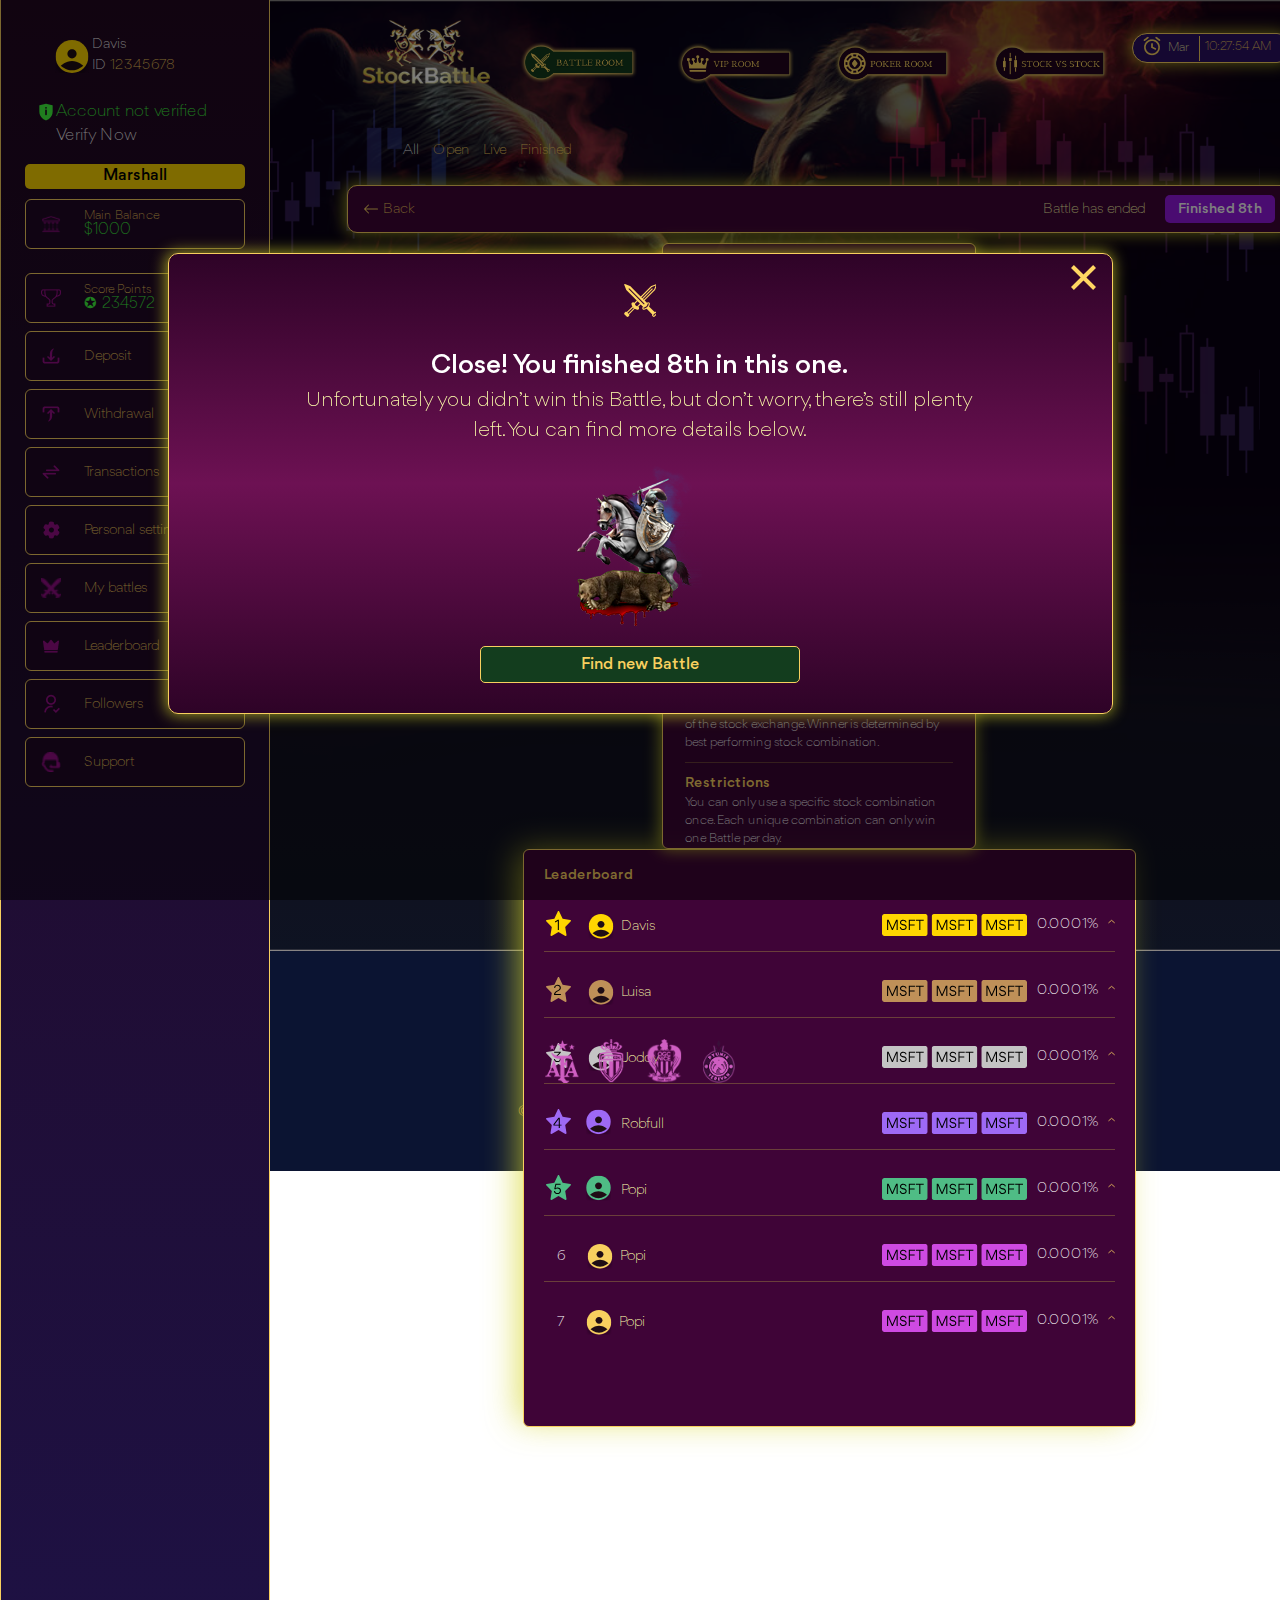
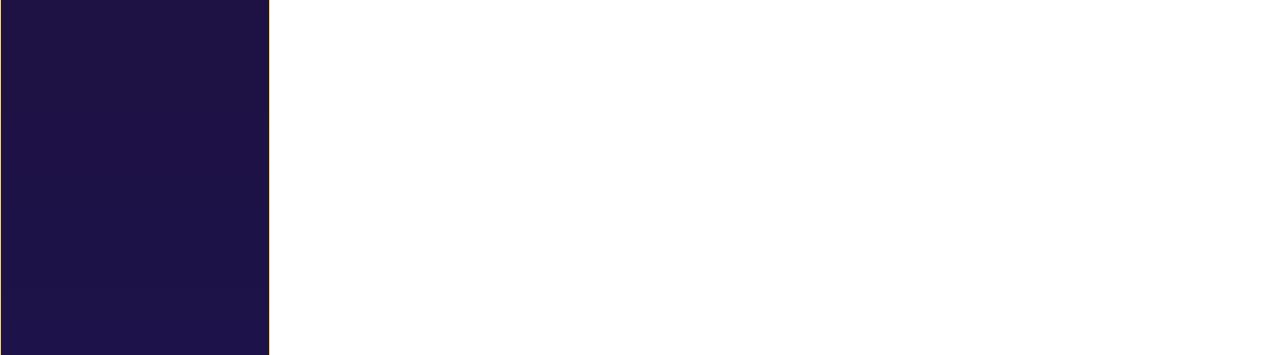
==== commit 38e289f7: "fix" ====
--- a/index.html
+++ b/index.html
@@ -4,10 +4,10 @@
 <head>
     <meta charset="UTF-8">
     <meta name="viewport" content="width=device-width, initial-scale=1, shrink-to-fit=no">
-    
+
     <link rel="stylesheet" href="./src/sass/bootrstrap-docs.css">
     <link rel="stylesheet" href="./src/sass/bootstrap.min.css">
-    <link rel="stylesheet" href="./src/sass/battleroom_finished_1st_popup.css">    
+    <link rel="stylesheet" href="./src/sass/battleroom_finished_viewplayers.css">    
     <link rel="stylesheet" href="./src/bootstrap-4.6/bootstrap-reboot.min.css">
     <link rel="stylesheet" href="./src/bootstrap-4.6/bootstrap-grid.css">
     <link rel="stylesheet" href="./src/bootstrap-4.6/bootstrap-reboot.min.css">
@@ -31,8 +31,8 @@
                 <a class="none" href="#">
                     <img src="./src/assets/icons/sword-icon.svg" alt="sword-icon">
                 </a>
-                <span> <span class="gold-colored">Congratulations! You finished 1th in this one. </span>
-                <br> You have won this battle!
+                <span> <span class="gold-colored">Close! You finished 8th in this one.</span>
+                <br> Unfortunately you didn’t win this Battle, but don’t worry, there’s still plenty <br> left. You can find more details below.
                 </span>
 
                 <a class="dead-bear" href="#">
@@ -92,8 +92,8 @@
                             </div>
                         </header>
             
-                        <div class="sidebar-menu-list w-100">
-                            <div class="row mb-2 mt-3">
+                        <div class="sidebar-menu-list ml-4">
+                            <div class="row w-100 mb-2 mt-3">
                                 <div class="col-12 p-0">
                                     <div class="status-bar">Marshall</div>
                                 </div>
@@ -107,7 +107,7 @@
                                     </div>
                                 </div>
                             </div>
-                            <div class="row mb-2 mt-3">
+                            <div class="row w-100 mb-2 mt-3">
                                 <div class="col first-col">
                                     <div class="sidebar-menu__icon">
                                         <img class="sidebar-menu__icon" src="./src/assets/icons/score-points.png" alt="bank-icon">
@@ -118,7 +118,7 @@
                                     </div>
                                 </div>
                             </div>
-                            <div class="row mb-2">
+                            <div class="row w-100 mb-2">
                                 <div class="col">
                                     <div class="sidebar-menu__icon">
                                         <img class="sidebar-menu__icon" src="./src/assets/icons/deposit-icon.png" alt="bank-icon">
@@ -128,7 +128,7 @@
                                     </div>
                                 </div>
                             </div>
-                            <div class="row mb-2">
+                            <div class="row w-100 mb-2">
                                 <div class="col">
                                     <div class="sidebar-menu__icon">
                                         <img class="sidebar-menu__icon" src="./src/assets/icons/withdraw-icon.png" alt="bank-icon">
@@ -138,7 +138,7 @@
                                     </div>
                                 </div>
                             </div>
-                            <div class="row mb-2">
+                            <div class="row w-100 mb-2">
                                 <div class="col">
                                     <div class="sidebar-menu__icon">
                                         <img class="sidebar-menu__icon" src="./src/assets/icons/transaction-icon.png" alt="bank-icon">
@@ -148,7 +148,7 @@
                                     </div>
                                 </div>
                             </div>
-                            <div class="row mb-2">
+                            <div class="row w-100 mb-2">
                                 <div class="col">
                                     <div class="sidebar-menu__icon">
                                         <img class="sidebar-menu__icon" src="./src/assets/icons/settings-icon.png" alt="bank-icon">
@@ -158,7 +158,7 @@
                                     </div>
                                 </div>
                             </div>
-                            <div class="row mb-2">
+                            <div class="row w-100 mb-2">
                                 <div class="col">
                                     <div class="sidebar-menu__icon">
                                         <img class="sidebar-menu__icon" src="./src/assets/icons/my-battles-icon.png" alt="bank-icon">
@@ -168,7 +168,7 @@
                                     </div>
                                 </div>
                             </div>
-                            <div class="row mb-2">
+                            <div class="row w-100 mb-2">
                                 <div class="col">
                                     <div class="sidebar-menu__icon">
                                         <img class="sidebar-menu__icon" src="./src/assets/icons/leaderborad-icon.png" alt="bank-icon">
@@ -178,7 +178,7 @@
                                     </div>
                                 </div>
                             </div>
-                            <div class="row mb-2">
+                            <div class="row w-100 mb-2">
                                 <div class="col">
                                     <div class="sidebar-menu__icon">
                                         <img class="sidebar-menu__icon" src="./src/assets/icons/followers-icon.png" alt="bank-icon">
@@ -188,7 +188,7 @@
                                     </div>
                                 </div>
                             </div>
-                            <div class="row mb-2">
+                            <div class="row w-100 mb-2">
                                 <div class="col">
                                     <div class="sidebar-menu__icon">
                                         <img class="sidebar-menu__icon" src="./src/assets/icons/support-icon.png" alt="bank-icon">
@@ -1175,10 +1175,6 @@
         </section>
     
 </div>
-    <script src="./src/js/mobileModal.js"></script>
-    <script src="./src/js/viewplayers.js"></script>
-    <script src="./src/js/jquery-3.6.0.min.js"></script>
-
     <script src="./src/js/viewplayers.js"></script>
     <script src="./src/js/jquery-3.6.0.min.js"></script>
 
--- a/src/sass/battleroom_finished_viewplayers.css
+++ b/src/sass/battleroom_finished_viewplayers.css
@@ -0,0 +1,1980 @@
+@charset "UTF-8";
+html {
+  width: 100%;
+  max-width: 100%;
+  overflow-x: hidden;
+}
+
+@font-face {
+  font-family: "Gordita";
+  src: url("../fonts/GorditaLight.ttf") format("truetype");
+  font-style: normal;
+  font-weight: 300;
+}
+@font-face {
+  font-family: "Gordita";
+  src: url("../fonts/GorditaMedium.ttf") format("truetype");
+  font-style: medium;
+  font-weight: 500;
+}
+@font-face {
+  font-family: "Sawarabi";
+  src: url("../fonts/SawarabiMincho-Regular.ttf") format("truetype");
+  font-style: normal;
+  font-weight: 500;
+}
+body {
+  font-family: "Gordita";
+  font-weight: 300;
+  background-color: linear-gradient(#260021, #0B1432) !important;
+  font-size: 12px;
+  min-width: 305px;
+}
+
+.first-wrapper {
+  background: linear-gradient(#260021, #0B1432);
+  background-repeat: no-repeat;
+}
+
+.main {
+  font-family: "Gordita";
+  font-weight: 300;
+  background-image: url("../assets/img/bear_bull.png");
+  height: auto;
+  background-repeat: no-repeat;
+  background-position: top;
+  height: calc(59rem + 7px);
+  background-blend-mode: multiply;
+  background-color: rgba(17, 18, 17, 0.5);
+  background-size: cover;
+}
+
+.main::before {
+  content: "";
+  background-image: url("../assets/img/left-side-bg.png");
+  position: absolute;
+  width: 35%;
+  height: 44%;
+  background-repeat: no-repeat;
+  top: 80px;
+  z-index: 0;
+}
+
+.main::after {
+  content: "";
+  background-image: url(../assets/img/right-side-bg.png);
+  position: absolute;
+  right: 20px;
+  width: 29%;
+  height: 44%;
+  top: 80px;
+  z-index: 0;
+}
+
+.players-count {
+  color: #fff;
+}
+
+.social-logos_wrapper {
+  display: flex;
+  width: 100%;
+}
+
+.left-right_container-avatar {
+  margin-right: 10px;
+}
+
+.social-media_container {
+  position: absolute;
+  right: 0;
+  bottom: 25%;
+  margin-right: 18px;
+  z-index: 99;
+  width: 100%;
+  padding-left: 10px;
+  height: auto;
+  border-radius: 25px;
+  background-color: #22041E;
+  border: 1px solid #6A3F3A;
+}
+
+.social-close_btn {
+  margin-right: 7px;
+  width: 15px;
+  height: 100%;
+  background: none;
+  border: none;
+}
+
+.rotate {
+  transform: rotate(180deg);
+}
+
+.decrease {
+  padding-left: 15px;
+  justify-content: center;
+  width: 105px !important;
+}
+
+.status-bar {
+  width: 100%;
+  height: 25px;
+  border-radius: 5px;
+  font-size: 16px;
+  color: #000000;
+  background-color: #ffd600;
+  display: flex;
+  justify-content: center;
+  font-weight: 400;
+  margin-bottom: 10px;
+}
+
+.social-media > a > img {
+  width: 25px;
+  height: 25px;
+}
+
+.social-media_share > span {
+  font-size: 14px;
+  color: #F8D05F;
+}
+
+.social-media_share {
+  margin-top: 1px;
+  margin-right: 10px;
+}
+
+.social-media {
+  height: 35px;
+  display: flex;
+  align-items: center;
+  justify-content: space-around;
+  position: absolute;
+  right: 30px;
+  bottom: 35%;
+  margin-right: 18px;
+  z-index: 99;
+  width: 90%;
+  border-radius: 25px;
+  background-color: #22041E;
+  border: 1px solid #6A3F3A;
+}
+
+.date-wrapper {
+  font-size: 12px;
+  width: 100%;
+  display: flex;
+  margin-bottom: 21px;
+  justify-content: center;
+  align-items: center;
+  background-color: #2A1163;
+  min-width: 160px;
+  height: 30px;
+  color: #fff;
+  border-radius: 25px;
+  border: 1px solid #FFD762;
+  position: relative;
+  z-index: 99;
+  box-shadow: -1px 0px 15px 1px rgba(213, 213, 42, 0.72);
+}
+
+img {
+  position: relative;
+  z-index: 99;
+  width: 190px;
+}
+
+.sidebar {
+  position: relative;
+  z-index: 99;
+  width: 270px;
+  background: linear-gradient(#220821, #1D134A);
+  height: 100%;
+  float: left;
+  border-left: 1px solid #F8D05F;
+  border-top: none;
+  border-right: 1px solid #F8D05F;
+  border-bottom: none;
+}
+
+.sidebars {
+  height: 100rem;
+}
+
+.wrappers {
+  z-index: 95;
+  position: relative;
+  background: border-box;
+  flex-wrap: nowrap;
+}
+
+.sidebars-main_wrapper {
+  height: auto;
+  border-bottom: none;
+}
+
+.sidebars-inner_wrapper {
+  position: absolute;
+  height: calc(136% + 14px);
+  border-bottom: none;
+}
+
+.sidebar__header {
+  margin-top: 30px;
+}
+
+.header__account-verification {
+  margin-top: 20px;
+  margin-left: 35px;
+  display: flex;
+  flex-direction: column;
+  align-items: flex-start;
+}
+
+.header__name-id {
+  color: #fff;
+  display: flex;
+  flex-direction: column;
+}
+
+.verify-now {
+  float: left;
+  color: #fff;
+  margin-left: 20px;
+}
+
+.verification-wrapper {
+  display: flex;
+  align-items: center;
+}
+
+.verify-now:hover {
+  color: #fff;
+}
+
+.sidebar-menu__balance_title {
+  color: #f8d05f;
+}
+
+.sidebar-score_points::before {
+  content: "✪";
+  margin-right: 5px;
+}
+
+.sidebar-menu__balance_title:hover {
+  color: white;
+}
+
+.sidebar-avatar-id__wrapper {
+  display: flex;
+  align-items: center;
+  justify-content: flex-end;
+  font-size: 14px;
+  width: 50%;
+  margin-left: 40px;
+}
+
+.header__avatar {
+  display: flex;
+}
+
+.header__avatar img {
+  margin-top: 10px;
+  width: 40px;
+  height: 40px;
+}
+
+.verification-warning {
+  color: #40FD3F;
+}
+
+.id-number {
+  color: #F8D05F;
+}
+
+.sidebar-menu-list {
+  display: flex;
+  align-items: center;
+  flex-direction: column;
+  width: 82%;
+}
+
+.sidebar-menu-list > div {
+  width: 95%;
+}
+
+.sidebar-menu-list .col {
+  display: flex;
+  align-items: center;
+  font-size: 12px;
+  color: #F8D05F;
+  background-color: #200927;
+  height: 50px;
+  border: 1px solid #F8D05F;
+  border-radius: 6px;
+}
+
+.sidebar-menu__btn_title {
+  margin-left: 10px;
+  font-size: 14px;
+  color: #F8D05F;
+}
+
+.sidebar-menu__btn_title:hover {
+  color: #F8D05F;
+}
+
+.sidebar-menu__icon {
+  margin-right: 13px;
+  width: 20px;
+  height: 20px;
+}
+
+.sidebar-menu__balance_title {
+  margin-left: 10px;
+  height: 12px;
+}
+
+.btn-primary {
+  background-color: #2151A1 !important;
+  color: #fff !important;
+  border-radius: 6px !important;
+  font-size: 14px;
+}
+
+.first-col {
+  height: 100%;
+  display: flex;
+}
+
+.containers-wrapper__first {
+  position: relative;
+  z-index: 98;
+  width: 65%;
+}
+
+.score-points__title {
+  font-size: 16px;
+  font-weight: 500;
+  color: #F8D05F;
+}
+
+.sidebar-menu__balance {
+  margin-left: 10px;
+  color: #40FD3F;
+  font-size: 15px;
+}
+
+.sidebar-menu__balance:hover {
+  color: #40FD3F;
+}
+
+.sidebar-menu__account-info {
+  display: flex;
+  flex-direction: column;
+}
+
+.game-info-container-navigation_panel > ul > li > a {
+  color: #F8D05F;
+  text-decoration: none;
+}
+
+.game-info-container-navigation_panel {
+  width: 100%;
+  font-size: 14px;
+  position: relative;
+  z-index: 99;
+  width: 100%;
+}
+
+.game-info-container-navigation_panel > ul {
+  width: 100%;
+}
+
+.game-info-container-navigation_panel > ul > li {
+  margin-right: 10px;
+  display: inline-block;
+  list-style-type: none;
+}
+
+.game-info-container-navigation_panel > ul > li > div > a {
+  color: #F8D05F;
+}
+
+.game-info-container-navigation_panel > ul > li > div > a:hover {
+  color: #F8D05F;
+}
+
+.left-container {
+  margin-left: 10px;
+  display: flex;
+  flex-wrap: wrap;
+  justify-content: center;
+  background-color: rgba(63, 4, 55, 0.9);
+}
+
+.sidebar-activation {
+  display: inline-block;
+}
+
+.mobile-header {
+  margin-bottom: 15px;
+  width: 100%;
+  min-height: 73px;
+  background: linear-gradient(#22041E, #1D134A);
+  border-bottom: 1px solid #FFD762;
+}
+
+.mobile-header_activation {
+  display: none;
+}
+
+.month {
+  color: #FEFFAB;
+  border-right: 1px solid #F8D05F;
+  padding-right: 10px;
+  margin-right: 5px;
+}
+
+.time {
+  margin-right: 10px;
+  margin-bottom: 3px;
+  color: #F7D261;
+}
+
+.burger-checkbox {
+  position: absolute;
+  visibility: hidden;
+}
+
+.burger {
+  cursor: pointer;
+  display: block;
+  position: relative;
+  border: none;
+  background: transparent;
+  width: 40px;
+  height: 26px;
+  margin: 30px auto;
+}
+
+.burger::before,
+.burger::after {
+  content: "";
+  left: 0;
+  position: absolute;
+  display: block;
+  width: 100%;
+  height: 4px;
+  border-radius: 10px;
+  background: #FFD762;
+}
+
+.burger::before {
+  top: 0;
+  box-shadow: 0 11px 0 #FFD762;
+  transition: box-shadow 0.3s 0.15s, top 0.3s 0.15s, transform 0.3s;
+}
+
+.burger::after {
+  bottom: 0;
+  transition: bottom 0.3s 0.15s, transform 0.3s;
+}
+
+.burger-checkbox:checked + .burger::before {
+  top: 11px;
+  transform: rotate(45deg);
+  box-shadow: 0 6px 0 rgba(0, 0, 0, 0);
+  transition: box-shadow 0.15s, top 0.3s, transform 0.3s 0.15s;
+}
+
+.burger-checkbox:checked + .burger::after {
+  bottom: 11px;
+  transform: rotate(-45deg);
+  transition: bottom 0.3s, transform 0.3s 0.15s;
+}
+
+.game-info-container-navigation_panel {
+  justify-content: start;
+}
+
+.header-wrapper {
+  display: flex;
+  flex-direction: row;
+  justify-content: center;
+  align-content: end;
+}
+
+.verification-icon {
+  width: 20px;
+  height: 20px;
+  cursor: pointer;
+}
+
+.header-wrapper:first-child {
+  margin-top: 20px;
+}
+
+.icon-active {
+  transition-duration: 0.6s;
+  transition-property: all;
+  display: none;
+}
+
+.visible-header__buttons {
+  display: flex;
+}
+
+.hidden-header__buttons {
+  display: none;
+  margin-top: 10px;
+  width: 100%;
+  margin-bottom: 10px;
+  background-color: #22041E;
+  justify-content: center;
+  height: auto;
+  text-align: center;
+  color: #FFD762;
+  font-size: 24px;
+  border-radius: 6px;
+  border: 1px solid #FFD762;
+  box-shadow: -1px 0px 15px 1px rgba(213, 213, 42, 0.72);
+}
+
+.hidden-header__buttons:hover {
+  color: #FFD752;
+}
+
+.hidden-header__buttons > .header-button > img {
+  width: 28px;
+  height: 28px;
+  margin-right: 10px;
+}
+
+.header-button {
+  width: 42%;
+  display: flex;
+  justify-content: start;
+  align-items: center;
+}
+
+.header-button__text {
+  margin-top: 10px;
+  margin-bottom: 10px;
+  display: inline-block;
+  font-family: "Sawarabi";
+  font-size: 14px;
+}
+
+.header-button_active-status {
+  background-color: #123A1C;
+}
+
+.detailed-info {
+  min-height: 109px;
+  background-color: #260423;
+  width: 97%;
+  margin-left: 15px;
+  border-bottom: none;
+  padding-bottom: 15px;
+}
+
+.detailed-info-inactive {
+  display: none;
+}
+
+.nav-panel_active {
+  color: #fff !important;
+  text-decoration: underline;
+}
+
+.no-players_container-visible {
+  display: flex;
+}
+
+.left-right_container-avatar > img {
+  width: 37px;
+  height: 37px;
+}
+
+.no-players_container-hidden {
+  display: none;
+}
+
+.social-media_active {
+  display: flex;
+}
+
+.score-points__title {
+  margin-top: 40px;
+  margin-bottom: 10px;
+}
+
+.no-players_wrapper {
+  margin: 0 auto !important;
+  width: 90%;
+}
+
+.account-info {
+  margin-left: 10px;
+}
+
+.mobile-header_activation {
+  justify-content: center;
+}
+
+@media (max-width: 1025px) {
+  .find-new-battle {
+    width: 100% !important;
+  }
+  .modal-dialog {
+    width: 96% !important;
+    min-width: auto !important;
+  }
+  .left-container__header-wrapper {
+    margin-bottom: 10px;
+    margin-left: 15px;
+    flex-direction: row;
+    z-index: 99;
+    border-bottom: 1px solid #F8D05F;
+    border: 1px solid #F8D05F;
+    height: 48px;
+    background-color: #3F0437;
+    border-radius: 10px;
+    box-shadow: -1px 0px 15px 1px rgba(213, 213, 42, 0.72);
+  }
+  .right-container {
+    margin-bottom: 15px;
+  }
+  .player-info_container {
+    padding-right: 15px;
+  }
+  .mobile-inactive {
+    display: none;
+  }
+  .left-right-container_headers {
+    margin-left: 2%;
+  }
+  .elapsed {
+    max-width: 100%;
+    padding-bottom: 35px !important;
+  }
+  .social-logos_wrapper {
+    top: 12em;
+  }
+  .main {
+    overflow: hidden;
+    overflow-x: hidden;
+  }
+  .score-points__table {
+    width: 100% !important;
+  }
+  .profit-tb, .left-container__battle-restrictions, .left-container__battle-rules {
+    margin-left: 15px;
+  }
+  .left-right_container {
+    height: 200px !important;
+  }
+  .game-info-container-navigation_panel > ul {
+    display: flex;
+    justify-content: center;
+  }
+  .social-media_container {
+    bottom: 12%;
+  }
+  .social-logos_wrapper {
+    position: relative;
+    top: 12em;
+  }
+  .score-points {
+    width: 100% !important;
+    position: relative;
+    bottom: 5em;
+  }
+  .right-container {
+    margin-top: 20px;
+    margin-left: -6px !important;
+    max-width: 100% !important;
+  }
+  .social-media {
+    right: 0;
+    bottom: 15%;
+    width: 100%;
+    display: flex;
+    align-items: center;
+  }
+  .social-media_active {
+    display: none;
+  }
+  .main {
+    height: 100%;
+    background-size: unset;
+  }
+  .main::before, .main::after {
+    width: 0;
+  }
+  .no-players_container-hidden {
+    display: flex;
+  }
+  .game-info-container-navigation_panel {
+    font-size: 18px;
+  }
+  .no-players_wrapper {
+    width: 90%;
+    display: flex;
+    align-items: center;
+    position: absolute;
+    top: 15em;
+  }
+  .left-right_container__no-players_joined {
+    width: 100%;
+    margin-top: 0 !important;
+    align-self: center !important;
+  }
+  .no-players_container-visible {
+    display: none !important;
+  }
+  .left-container__date {
+    font-size: 18px;
+    width: 90%;
+  }
+  .visible-header__buttons {
+    display: none !important;
+  }
+  .hidden-header__buttons {
+    display: flex !important;
+  }
+  .containers-wrapper, .containers-wrapper__first {
+    margin-right: -12px !important;
+    align-content: center;
+    flex-direction: column;
+    width: 100%;
+  }
+  .game-info-container-navigation_panel {
+    justify-content: center;
+  }
+  .header-wrapper {
+    transform: translateY(40px);
+  }
+  .containers-second_main {
+    width: 90% !important;
+    margin: 0 auto !important;
+  }
+  .mobile-header_activation {
+    display: flex;
+  }
+  .sidebar-activation {
+    display: none;
+  }
+  .game-info-container-navigation_panel {
+    justify-content: center;
+  }
+  .date-wrapper {
+    width: 90%;
+    position: absolute;
+    bottom: calc(31em - 6px);
+  }
+  .logo-img_main-logo {
+    margin-bottom: 30px;
+  }
+  .left-container__wrapper {
+    border-right: none !important;
+  }
+}
+@media (max-width: 450px) {
+  .left-right-container_headers {
+    margin-left: 4%;
+  }
+  .left-right_container {
+    height: 220px !important;
+  }
+  .social-media {
+    bottom: 0%;
+  }
+  .left-container__battle-restrictions {
+    height: 100px !important;
+  }
+  .social-logos_wrapper {
+    top: 12em;
+  }
+  div.elapsed {
+    padding-bottom: 0px !important;
+  }
+  .header-button {
+    width: 60%;
+  }
+  .game-info-container-navigation_panel {
+    font-size: 14px;
+    width: 120%;
+  }
+  .game-info-container-navigation_panel > ul > li {
+    margin-right: 20px;
+  }
+  .burger-container {
+    margin-right: 10px;
+    width: 27px;
+  }
+  .mobile-header {
+    position: relative;
+    z-index: 99;
+    justify-content: space-around;
+  }
+  .social-close_btn > svg {
+    width: 20px;
+    height: 20px;
+    position: relative;
+    top: -3px;
+  }
+  .social-media_container {
+    position: absolute;
+    right: 0;
+    margin-right: 0;
+    bottom: 10%;
+  }
+  .social-media_page > img {
+    width: 15px !important;
+    height: 15px !important;
+  }
+  .no-players_joined-wrapper {
+    position: absolute;
+    left: 0;
+  }
+  .restrictions_container {
+    margin-bottom: 10px;
+  }
+}
+.logo-img {
+  width: 100%;
+}
+
+.left-container__wrapper {
+  margin-top: 20px;
+  height: 82%;
+  border-right: 1px solid #6A3F3A;
+}
+
+.clock-icon {
+  width: 20px;
+  height: 20px;
+  margin-bottom: 5px;
+  margin-right: 3px;
+}
+
+.left-container__header {
+  position: relative;
+  z-index: 99;
+  display: flex;
+  align-items: center;
+  margin: 0 auto;
+  width: 95%;
+  height: 25px;
+  font-size: 14px;
+}
+
+.left-container__header > a {
+  color: #F8D05F;
+}
+
+.left-container__footer {
+  font-family: "Gordita";
+  align-items: center;
+  display: flex;
+  font-size: 14px;
+  color: #FEFFAB;
+}
+
+.white-colored {
+  color: #fff;
+}
+
+.left-container__back-btn {
+  color: #F8D05F;
+}
+
+.left-container__back-btn:hover {
+  color: #F8D05F;
+}
+
+.left-container-open_btn {
+  font-size: 14px;
+  font-family: "Gordita";
+  border: none;
+  margin-left: 20px;
+  width: 110px;
+  height: 28px;
+  color: #fff;
+  border-radius: 5px;
+  background-color: #9519E3;
+}
+
+.left-container__header > a:hover {
+  color: #F8D05F;
+}
+
+.left-container__header-wrapper {
+  margin-bottom: 10px;
+  flex-direction: row;
+  z-index: 99;
+  border-bottom: 1px solid #F8D05F;
+  border: 1px solid #F8D05F;
+  height: 48px;
+  background-color: #3F0437;
+  border-radius: 10px;
+  box-shadow: -1px 0px 15px 1px rgba(213, 213, 42, 0.72);
+}
+
+.left-container_subheader {
+  margin: 0 auto;
+  display: flex;
+  justify-content: center;
+  align-items: center;
+  flex-direction: column;
+  border-bottom: 1px solid #6A3F3A;
+  min-height: 120px;
+  gap: 1rem;
+}
+
+.left-container__date {
+  text-align: center;
+  margin-top: 20px;
+  color: #FEFFAB;
+  font-size: 14px;
+}
+
+.left-container__balance {
+  display: flex;
+  justify-content: center;
+  align-items: center;
+  width: 180px;
+  height: 55px;
+  border: 1px solid #F8D05F;
+  border-radius: 6px;
+  color: #FFD762;
+}
+
+.left-container__balance_text {
+  display: inline-block;
+  margin-left: 10px;
+  font-family: "Sawarabi";
+  font-size: 26px;
+}
+
+.left-container__balance > img {
+  width: 25px;
+  height: 25px;
+}
+
+.left-container__icon {
+  margin-bottom: 20px;
+}
+
+.left-container__icon > img {
+  width: 90px;
+  height: 27px;
+}
+
+.left-container__battle-rules,
+.left-container__battle-restrictions {
+  border-bottom: 1px solid #6A3F3A;
+  padding-top: 10px;
+  color: #fff;
+  text-align: left;
+}
+
+.left-container__battle-restrictions {
+  padding-bottom: 20px;
+  height: 78px;
+}
+
+.left-container__battle-rules_title,
+.left-container__battle-restrictions_title {
+  font-size: 14px;
+  color: #F8D05F;
+  font-weight: 500;
+}
+
+.left-container__battle-rules_text {
+  padding-bottom: 20px;
+}
+
+.left-container__battle-rules_text,
+.left-container__battle-restrictions_text {
+  font-size: 12px;
+  line-height: 18px;
+  min-height: 45px;
+}
+
+.profit-tb {
+  color: #fff;
+  font-size: 11px;
+  margin-top: 20px;
+  margin-bottom: 20px;
+}
+
+.profit-tb__title {
+  font-size: 16px;
+  font-style: normal;
+  font-weight: 500;
+  color: #F8D05F;
+  margin-bottom: 10px;
+}
+
+.profit-tb__table {
+  width: 100%;
+}
+
+.active-profit {
+  color: #14FF00;
+}
+
+.profit-tb__table th {
+  border-right: 1px solid #FFD762;
+  color: #FFD762;
+  width: calc(4em + 15px);
+  text-align: center;
+  font-size: 11px;
+  font-weight: 100;
+}
+
+.profit-tb__table td {
+  line-height: 25px;
+  border-right: 1px solid #F8D05F;
+  text-align: center;
+}
+
+thead :last-child {
+  border: none;
+}
+
+tbody :last-child {
+  border: none;
+}
+
+.elapsed {
+  width: 100%;
+  padding-bottom: 80px;
+  min-width: 310px;
+  margin: 0 auto;
+}
+
+.left-right_container {
+  margin-bottom: 20px;
+  display: flex;
+  flex-direction: column;
+  justify-content: space-between;
+  color: #fff;
+  height: 100%;
+  border-radius: 6px;
+  background-color: #3F0437;
+}
+
+.containers-wrapper {
+  display: flex;
+  background-color: #3F0437;
+  border-radius: 6px;
+  padding: 5px;
+  border: 1px solid #F8D05F;
+  border-radius: 6px;
+  box-shadow: -9px -2px 33px -4px rgba(213, 213, 42, 0.72);
+}
+
+.containers-second_main {
+  display: flex;
+  flex-direction: column;
+  align-items: center;
+  width: 72%;
+  margin-left: 9rem;
+}
+
+.game-info_panel {
+  width: 100%;
+  margin-left: 15rem;
+}
+
+.players > div {
+  font-family: "Gordita";
+  font-weight: 300;
+  font-size: 12px;
+}
+
+.players:last-child {
+  margin-bottom: 10px;
+}
+
+.left-right_container__no-players {
+  padding-left: 15px;
+  padding-right: 15px;
+  display: flex;
+  align-items: center;
+  justify-content: center;
+  border-radius: 6px;
+  background-color: #2E0327;
+  width: 100%;
+  margin-top: 35px;
+  height: 120px;
+  color: #F8D05F;
+  border: 1px solid #F8D05F;
+  border-radius: 6px;
+}
+
+.left-right_container__no-players_joined {
+  color: #FEFFAB;
+  margin-top: 30px;
+  align-self: end;
+  float: right;
+  font-style: 14px;
+}
+
+.marshall {
+  color: #F8D05F;
+}
+
+.general {
+  color: #BF9058;
+}
+
+.major {
+  color: #C4C4C4;
+}
+
+.score-points {
+  width: 100%;
+  width: 100vw;
+}
+
+.score-points__table {
+  text-align: center;
+  border: 1px solid #F8D05F;
+  width: 24%;
+}
+
+.score-points__tr > td {
+  border: 1px solid #F8D05F;
+}
+
+.score-points__tr > td > div {
+  font-weight: 100;
+  font-size: 12px;
+}
+
+.score-points__tr > th {
+  border: 1px solid #F8D05F;
+  font-size: 12px;
+  font-weight: 100;
+  padding: 5px;
+}
+
+.score-points__table-logo > img {
+  width: 25px;
+  height: 25px;
+}
+
+.score-points > td > div {
+  font-size: 12px;
+  font-weight: 100;
+}
+
+.sergeant {
+  color: #9E69F5;
+}
+
+.corporal {
+  color: #4FBC85;
+}
+
+.footer {
+  min-height: 220px;
+}
+
+.footer-wrapper_battle-room__open {
+  position: absolute;
+  display: block;
+  width: 90%;
+  background-color: #0B1432;
+  min-width: 305px;
+}
+
+.battle-open__room {
+  display: flex;
+  justify-content: center;
+  align-items: center;
+}
+
+.footer-wrap {
+  height: 70%;
+}
+
+.footer__title,
+.footer__subtitle {
+  font-size: 14px;
+  font-weight: 400;
+  text-align: center;
+  color: #AF894A;
+}
+
+.footer__logos {
+  text-align: center;
+}
+
+.footer-wrapper {
+  font-size: 14px;
+  display: flex;
+  flex-direction: column;
+  justify-content: space-around;
+}
+
+.right-container {
+  display: flex;
+  align-items: center;
+  flex-direction: column;
+  position: relative;
+  justify-content: space-around;
+  width: 30%;
+  z-index: 99;
+  background-color: rgba(63, 4, 55, 0.9);
+  border: 1px solid #F8D05F;
+  border-radius: 6px;
+  box-shadow: -1px 0px 15px 1px rgba(213, 213, 42, 0.72);
+}
+
+.right-container__header {
+  padding-top: 20px;
+  padding-bottom: 20px;
+  align-items: center;
+  justify-content: space-between;
+  z-index: 99;
+  position: relative;
+  margin: 0 auto;
+  display: flex;
+  width: 100%;
+  height: 50px;
+}
+
+.battle-rules_container-title, .restrictions_container-title {
+  margin-top: 10px;
+}
+
+.battle-detailes_container-title, .battle-rules_container-title, .restrictions_container-title {
+  font-family: "Gordita";
+  font-size: 14px;
+  color: #FFD762;
+  font-weight: 400;
+}
+
+.battle-rules_container-title, .battle-rules_container-title > div {
+  font-family: "Gordita";
+}
+
+.players, .battle-rules_container, .restrictions_container {
+  font-size: 12px;
+  color: #FFFFFF;
+  font-family: "Gorditas";
+  display: flex;
+  justify-content: space-between;
+  width: 100%;
+}
+
+.battle-rules_container, .restrictions_container {
+  justify-content: start;
+  flex-direction: column;
+}
+
+.open-btn {
+  cursor: pointer;
+  color: #FFD762;
+  font-size: 14px;
+  font-family: "Gordita";
+  padding: 5px;
+  font-weight: 400;
+}
+
+.timer {
+  font-size: 14px;
+  margin-bottom: 5px;
+  color: #fff;
+}
+
+.timer-start {
+  margin-right: 5px;
+  color: #F8D05F;
+}
+
+.right-container__join-battle {
+  width: 120px;
+  height: 77px;
+  display: flex;
+  border: 1px solid #F8D05F;
+  border-radius: 10px;
+  margin: 0 auto;
+  justify-content: center;
+  align-items: center;
+  flex-direction: column;
+  font-family: "Sawarabi";
+}
+
+.right-container__join-battle_title > img {
+  width: 25px;
+  height: 25px;
+}
+
+.right-container__join-battle_subtitle {
+  color: #FFD762;
+  font-size: 26px;
+}
+
+.right-container__join-battle_search-field > img {
+  width: 90px;
+  height: 27px;
+}
+
+.dropdown-selected-stocks {
+  width: 95%;
+  min-height: 136px;
+}
+
+.stock-icon > img {
+  width: 31px;
+  height: 22px;
+}
+
+.dropdown-selected-stocks_table {
+  display: flex;
+  justify-content: space-between;
+  flex-direction: column;
+}
+
+.stock-icon {
+  display: flex;
+}
+
+.stock-info-dropdown {
+  padding-top: 15px;
+  padding-left: 10px;
+  width: 100%;
+  display: flex;
+  justify-content: space-between;
+}
+
+.stock-title, .percentage {
+  margin-right: 10px;
+  font-family: "Gordita";
+  font-size: 14px;
+  color: #FEFFAB;
+}
+
+.stock-title {
+  margin-left: 10px;
+}
+
+.stock-info {
+  display: flex;
+  align-items: center;
+}
+
+.stock-name {
+  margin-left: 15px;
+}
+
+.stock-table-info_wrapper {
+  display: flex;
+  justify-content: space-between;
+  width: 100%;
+  align-items: center;
+}
+
+.stock-table-info_wrapper:not(:last-child) {
+  margin-bottom: 10px;
+}
+
+.stock-name, .stock-percentage {
+  font-size: 14px;
+  color: #fff;
+  font-family: "Gordita";
+}
+
+.dropdown-selected-stocks_title {
+  font-size: 14px;
+  font-family: "Gordita";
+  color: #FFD762;
+  font-weight: 400;
+  margin-bottom: 15px;
+}
+
+.battle-detailes_container {
+  font-family: "Gordita";
+  min-height: 90px;
+  border-top: 1px solid #6A3F3A;
+  width: 95%;
+  padding-top: 10px;
+}
+
+.battle-rules_container {
+  font-family: "Gordita";
+  min-height: 90px;
+  width: 95%;
+  border-top: 1px solid #6A3F3A;
+  padding-bottom: 10px;
+}
+
+.left-container__container {
+  width: 100%;
+}
+
+.left-container__container-title {
+  font-size: 14px;
+  font-family: "Gordita";
+  color: #FFD762;
+  font-weight: 400;
+  margin-top: 10px;
+  margin-left: 15px;
+}
+
+.player-info {
+  display: flex;
+  align-items: center;
+}
+
+.left-container-player-info {
+  display: flex;
+  justify-content: space-between;
+  height: 51px;
+  margin-left: 15px;
+  margin-top: 15px;
+  border-bottom: 1px solid #6A3F3A;
+  align-items: center;
+}
+
+.player-inf0 {
+  font-family: "Gordita";
+}
+
+.stock-group {
+  width: 145px;
+  height: 22px;
+}
+
+.stock-star {
+  margin-right: 10px;
+  margin-bottom: 5px;
+  width: 27px;
+  height: 25px;
+}
+
+.row-number {
+  font-family: "Gordita";
+  font-size: 14px;
+  color: #fff;
+  margin-right: 15px;
+  margin-left: 13px;
+}
+
+.arrow > img {
+  width: 7px;
+  height: 7px;
+  margin-left: 10px;
+  margin-bottom: 10px;
+  cursor: pointer;
+}
+
+.player-avatar, .player-avatar > svg {
+  width: 35px;
+  height: 25px;
+  margin-right: 5px;
+}
+
+.stock-percent {
+  margin-left: 10px;
+  color: #fff;
+  font-size: 14px;
+}
+
+.player-name {
+  font-size: 14px;
+  color: #FEFFAB;
+  font-family: "Gordita";
+  font-weight: 200;
+}
+
+.player-info_container {
+  padding-right: 15px;
+  overflow-y: scroll;
+  overflow-x: hidden;
+  height: 455px;
+}
+
+.player-info_container > div:not(:last-child) {
+  border-bottom: 1px solid #6A3F3A;
+}
+
+.player-info_container::-webkit-scrollbar {
+  background-color: #260423;
+  width: 10px;
+  scroll-margin-top: 19px;
+}
+
+.player-info_container::-webkit-scrollbar-thumb {
+  position: relative;
+  background-color: #8D4987;
+  width: 2px;
+  border-radius: 6px;
+  scroll-margin-right: 5px;
+}
+
+.player-stocks {
+  display: flex;
+}
+
+.restrictions_container {
+  font-family: "Gordita";
+  border-top: 1px solid #6A3F3A;
+  width: 95%;
+  min-height: 80px;
+}
+
+.right-container__join-battle_search-field > input {
+  width: 100%;
+  background-color: #340432;
+  border: none;
+  padding-left: 10px;
+}
+
+#search-field::-moz-placeholder {
+  font-size: 12px;
+  color: #fff;
+  font-weight: 100;
+}
+
+#search-field::placeholder {
+  font-size: 12px;
+  color: #fff;
+  font-weight: 100;
+}
+
+.right-container__join-battle_search-field_icon {
+  border-right: 1px solid #fff;
+  padding-right: 30px;
+  margin-left: 10px;
+  width: 20px;
+}
+
+.right-container__join-battle_search-field_icon > img {
+  width: 18px;
+  height: 18px;
+}
+
+.dropdown {
+  padding-left: 5px;
+  display: flex !important;
+  justify-content: space-between;
+  height: 40px;
+  margin: 0 auto;
+  color: #fff;
+  border-radius: 6px;
+  border: 1px solid #D14DBF;
+  background-color: #3A0F34;
+  width: 100%;
+  text-align: center;
+  align-items: center;
+}
+
+.stock-close_btn {
+  background: none;
+  border: none;
+}
+
+.dropdown-stock {
+  align-items: center;
+  height: auto !important;
+  border: none;
+}
+
+.stock-close_btn::before, .stock-close_btn::after {
+  content: "";
+  position: absolute;
+  width: 25px;
+  height: 2px;
+  top: 18px;
+  right: 5px;
+  background-color: #FFD762;
+  display: flex;
+  cursor: pointer;
+}
+
+.stock-close_btn::after {
+  transform: rotate(-45deg);
+}
+
+.stock-close_btn::before {
+  transform: rotate(45deg);
+}
+
+.dropbtn {
+  background-color: #3a0f34;
+  color: white;
+  padding: 6px;
+  font-size: 16px;
+  border: none;
+}
+
+.dropdown {
+  position: relative;
+  display: inline-block;
+}
+
+.selected-stocks_container {
+  width: 100%;
+  height: 100px;
+  margin-top: 10px;
+  color: #D445C1;
+}
+
+.selected-stock_line {
+  font-size: 14px;
+  color: #D455C1;
+  display: flex;
+  align-items: center;
+  padding-left: 10px;
+  width: 100%;
+  height: 40%;
+  background-color: #22041E;
+  margin-bottom: 10px;
+  border-radius: 6px;
+}
+
+.selected-stock_line:last-child {
+  margin-bottom: 0;
+}
+
+.hidden-header__buttons {
+  height: 40px;
+  align-items: center;
+}
+
+.headers {
+  height: auto;
+}
+
+.selected-stocks {
+  width: 100%;
+  display: flex;
+  flex-direction: column;
+  margin-bottom: 20px;
+}
+
+.selected-stocks__title {
+  margin-top: 10px;
+  color: #FEFFAB;
+  font-size: 14px;
+}
+
+.selected-stocks__title > span {
+  color: #fff;
+}
+
+.selected-stocks__subtitle {
+  font-style: normal;
+  margin-top: 10px;
+  font-size: 16px;
+  font-weight: 500;
+  color: #F8D05F;
+}
+
+.selected-stocks__text {
+  margin-top: 10px;
+  color: #fff;
+}
+
+.stock-table {
+  white-space: nowrap;
+  display: flex;
+  flex-direction: column;
+  justify-content: center;
+  padding: 10px;
+  overflow-x: auto;
+  width: 100%;
+  height: 150px;
+  border: 1px solid #F8D05F;
+  border-radius: 6px;
+  color: #fff;
+  overflow-y: scroll;
+}
+
+.stock-table > div {
+  margin-bottom: 10px;
+  scroll-margin-right: 5px;
+  border-bottom: 1px solid #6A3F3A;
+}
+
+.stock-table::-webkit-scrollbar {
+  background-color: #260423;
+  width: 10px;
+  scroll-margin-top: 19px;
+}
+
+.stock-table::-webkit-scrollbar-thumb {
+  position: relative;
+  background-color: #8D4987;
+  width: 2px;
+  border-radius: 6px;
+  scroll-margin-right: 5px;
+}
+
+.stock-table-row__index {
+  display: flex;
+  justify-content: flex-end;
+  font-size: 14px;
+  font-weight: 400;
+  border-radius: 2px;
+  width: 30px;
+  height: 20px;
+  background-color: #ffd600;
+  color: black;
+  width: 50px;
+  height: 18px;
+  text-align: center;
+  align-items: center;
+}
+
+.stock-table-row__index::after {
+  content: "-";
+  color: #fff;
+  position: relative;
+  left: 10px;
+}
+
+.stock-table-row__text {
+  font-size: 14px;
+  margin-left: 15px;
+}
+
+.item {
+  line-height: 20px;
+  width: 100%;
+  height: 30px;
+  display: flex;
+  justify-content: flex-start;
+  align-items: center;
+}
+
+.selected-stocks__enter-btn {
+  margin-top: 15px;
+  margin-bottom: 15px;
+  border-radius: 6px;
+  color: #F8D05F;
+  border: 1px solid #F8D05F;
+  background-color: #133D1E;
+  width: 99%;
+  height: 37px;
+  font-size: 12px;
+  font-weight: 400;
+}
+
+.modal-game_rules {
+  width: 340px;
+  border: 1px solid #F8D05F;
+  border-radius: 10px;
+  box-shadow: -1px 0px 15px 1px rgba(213, 213, 42, 0.72);
+  background: linear-gradient(#2E0327, #6D1153, #2E0327);
+  min-height: 640px;
+}
+
+.modal-close_btn {
+  background: none;
+  border: none;
+  float: right;
+}
+
+.question_mark {
+  width: 100%;
+  text-align: center;
+  clear: both;
+}
+
+.question_mark > img {
+  width: 40px;
+  height: 40px;
+}
+
+.modal-title {
+  margin-top: 10px;
+  margin-bottom: 10px;
+  font-size: 21px;
+  color: #fff;
+}
+
+.modal-text {
+  color: #FEFFAB;
+  font-size: 14px;
+  font-weight: 300;
+}
+
+.gold-colored {
+  font-size: 26px;
+  font-family: "Gordita";
+  color: #fff;
+  font-weight: 400;
+}
+
+.card-inner {
+  display: flex;
+  flex-direction: column;
+  align-items: center;
+}
+
+.card-inner > span {
+  font-family: "Gordita";
+  font-size: 16px;
+  color: #FEFFAB;
+  font-weight: 200;
+}
+
+.card-inner {
+  position: relative;
+  width: 85%;
+  text-align: center;
+}
+
+.card-inner > span {
+  font-family: "Gordita";
+  font-size: 20px;
+  color: #FEFFAB;
+  margin-bottom: 20px;
+  display: inline-block;
+}
+
+.find-new-battle {
+  position: relative;
+  z-index: 99;
+  cursor: pointer;
+  width: 40%;
+  background-color: #133D1E;
+  color: #F8D05F;
+  border: 1px solid #F8D05F;
+  border-radius: 5px;
+  height: 37px;
+  margin-bottom: 30px;
+}
+
+.none > img {
+  display: block;
+  width: 33px;
+  height: 33px;
+  margin-top: 30px;
+  margin-bottom: 30px;
+}
+
+.dead-bear > img {
+  display: block;
+  text-align: left;
+  margin-bottom: 20px;
+  width: 125px;
+  height: 160px;
+}
+
+.score-points__title-modal, .profit-tb__title-modal {
+  font-size: 21px;
+  color: #fff;
+}
+
+.profit-tb_modal {
+  color: #fff;
+  font-size: 11px;
+  margin-top: 10px;
+}
+
+#myDialog > .score-points__table, #myDialog > .score-points, .modal-table {
+  width: 100% !important;
+}
+
+#myDialog > .score-points__td {
+  color: #fff;
+}
+
+.activation-mobile-menu_modal {
+  display: none;
+}
+
+.mobile-menu_modal {
+  position: absolute;
+  top: calc(5em + 2px);
+  min-width: 100%;
+  height: 100%;
+  background-color: rgba(14, 1, 11, 0.8);
+  z-index: 99;
+}
+
+.sidebar-modal {
+  flex-direction: column;
+  width: 100%;
+  display: flex;
+  align-items: center;
+  padding-bottom: 20px;
+  background: linear-gradient(#220821, #1D134A);
+  border-left: 1px solid #F8D05F;
+  border-top: none;
+  border-right: 1px solid #F8D05F;
+  border-bottom: none;
+}
+
+.header__account-verification-modal {
+  display: flex;
+  flex-direction: column;
+  align-items: center;
+  color: #fff;
+}
+
+.verify-now-modal {
+  font-size: 14px;
+  color: #fff;
+}
+
+.sidebar-modal_wrapper {
+  display: flex;
+  width: 160px;
+}
+
+.modal {
+  top: 25%;
+}
+
+.modal-open {
+  overflow: visible;
+}
+
+.modal-dialog {
+  position: relative;
+  z-index: 1;
+  font-family: "Gordita";
+  overflow-y: hidden;
+  flex-direction: column;
+  width: 95%;
+  min-width: 945px;
+  min-height: 423px;
+  background: linear-gradient(#2E0327, #6D1153, #2E0327);
+  border: 1px solid #F8D05F;
+  border-radius: 10px;
+  box-shadow: -1px 0px 15px 1px rgba(213, 213, 42, 0.72);
+  display: flex;
+  justify-content: center;
+  align-content: center;
+  flex-wrap: wrap;
+  text-align: center;
+}
+
+.popup-modal-close_btn {
+  float: right;
+  top: 10px;
+  right: 10px;
+  position: absolute;
+  background: none;
+  border: none;
+  float: right;
+  cursor: pointer;
+}
+
+@media (min-width: 1024px) {
+  .containers-wrapper, .containers-wrapper__first {
+    margin-left: 19px !important;
+    margin-right: -2px !important;
+  }
+}/*# sourceMappingURL=battleroom_finished_viewplayers.css.map */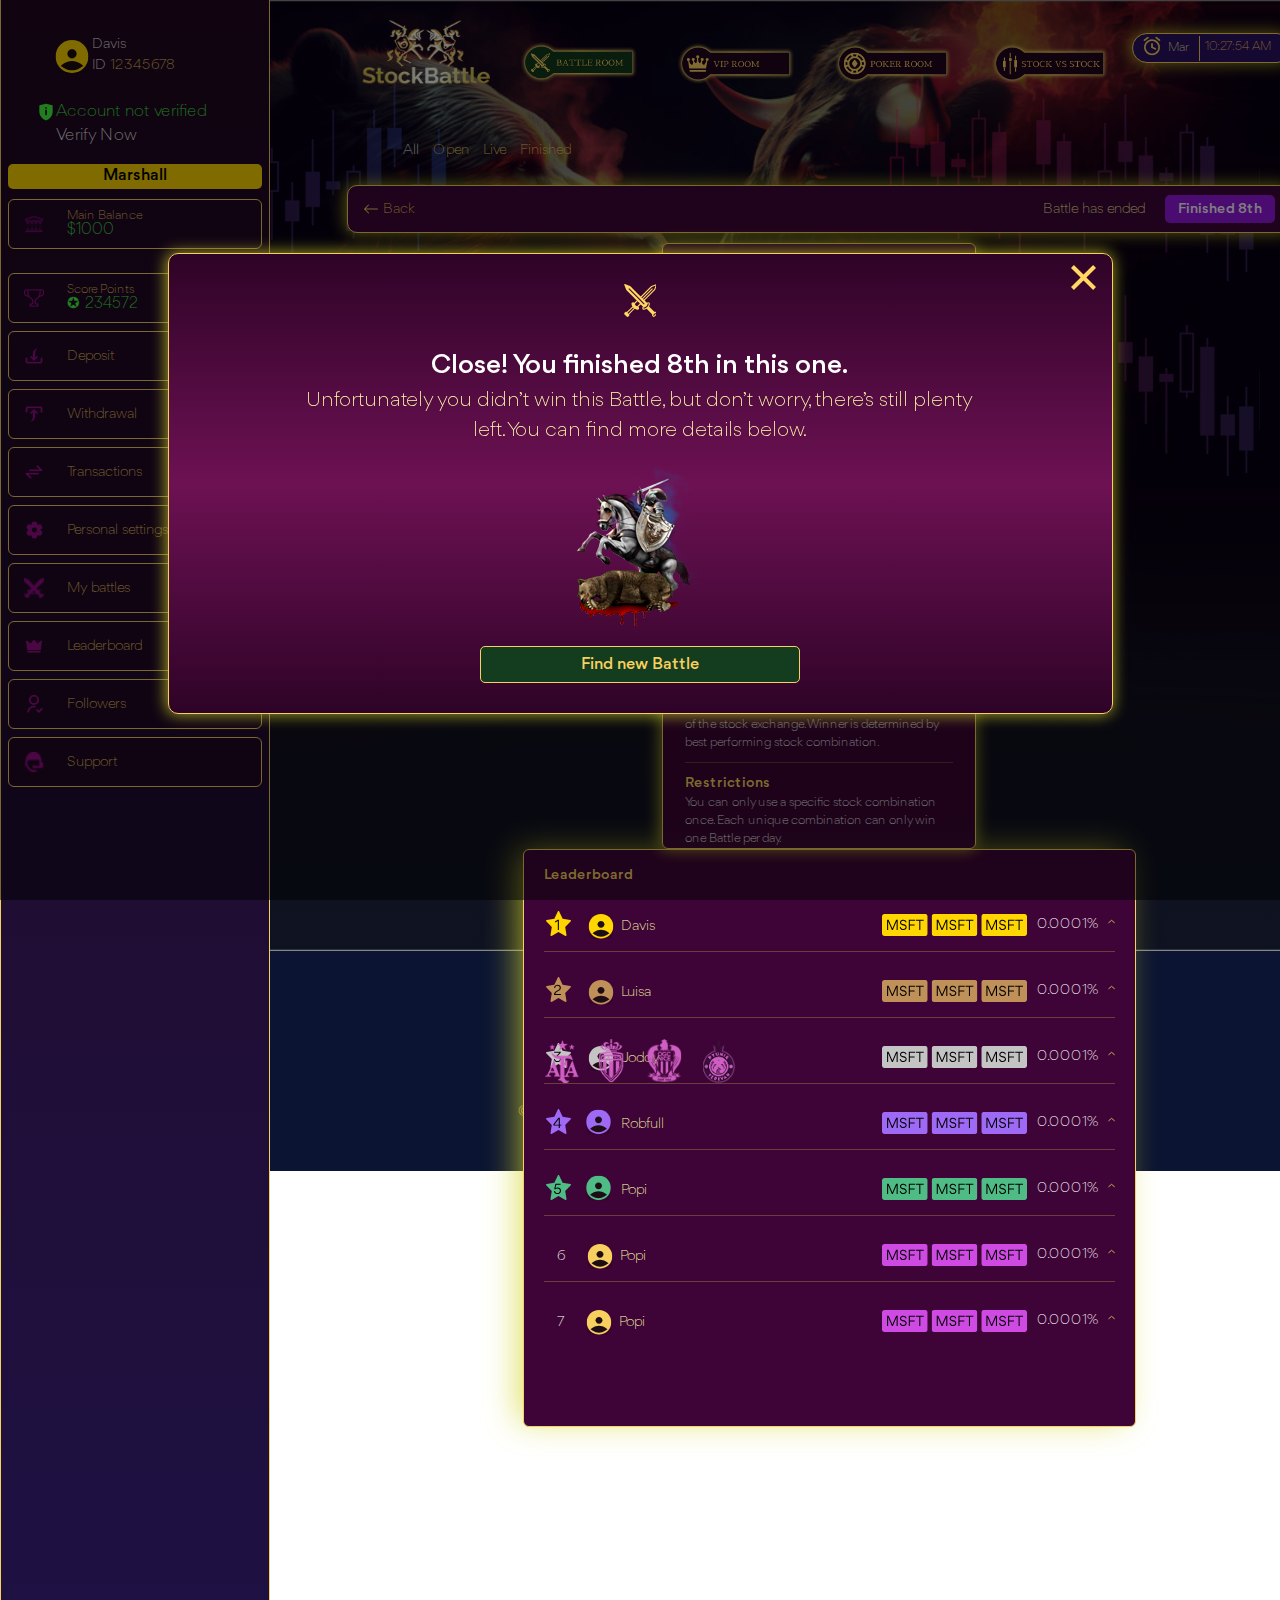
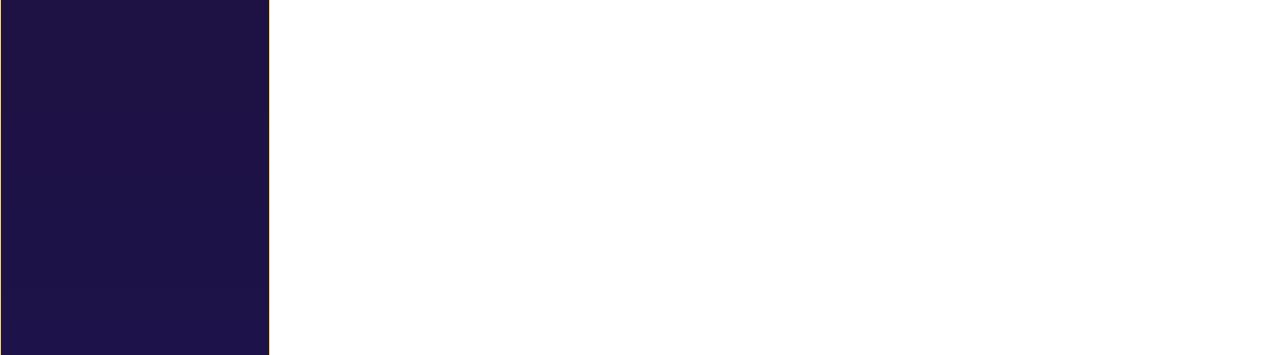
==== commit 1b31a470: "fix" ====
--- a/index.html
+++ b/index.html
@@ -92,7 +92,7 @@
                             </div>
                         </header>
             
-                        <div class="sidebar-menu-list ml-4">
+                        <div class="sidebar-menu-list">
                             <div class="row w-100 mb-2 mt-3">
                                 <div class="col-12 p-0">
                                     <div class="status-bar">Marshall</div>
--- a/src/sass/battleroom_finished_viewplayers.css
+++ b/src/sass/battleroom_finished_viewplayers.css
@@ -296,7 +296,8 @@
   display: flex;
   align-items: center;
   flex-direction: column;
-  width: 82%;
+  width: 95%;
+  margin: 0 auto;
 }
 
 .sidebar-menu-list > div {
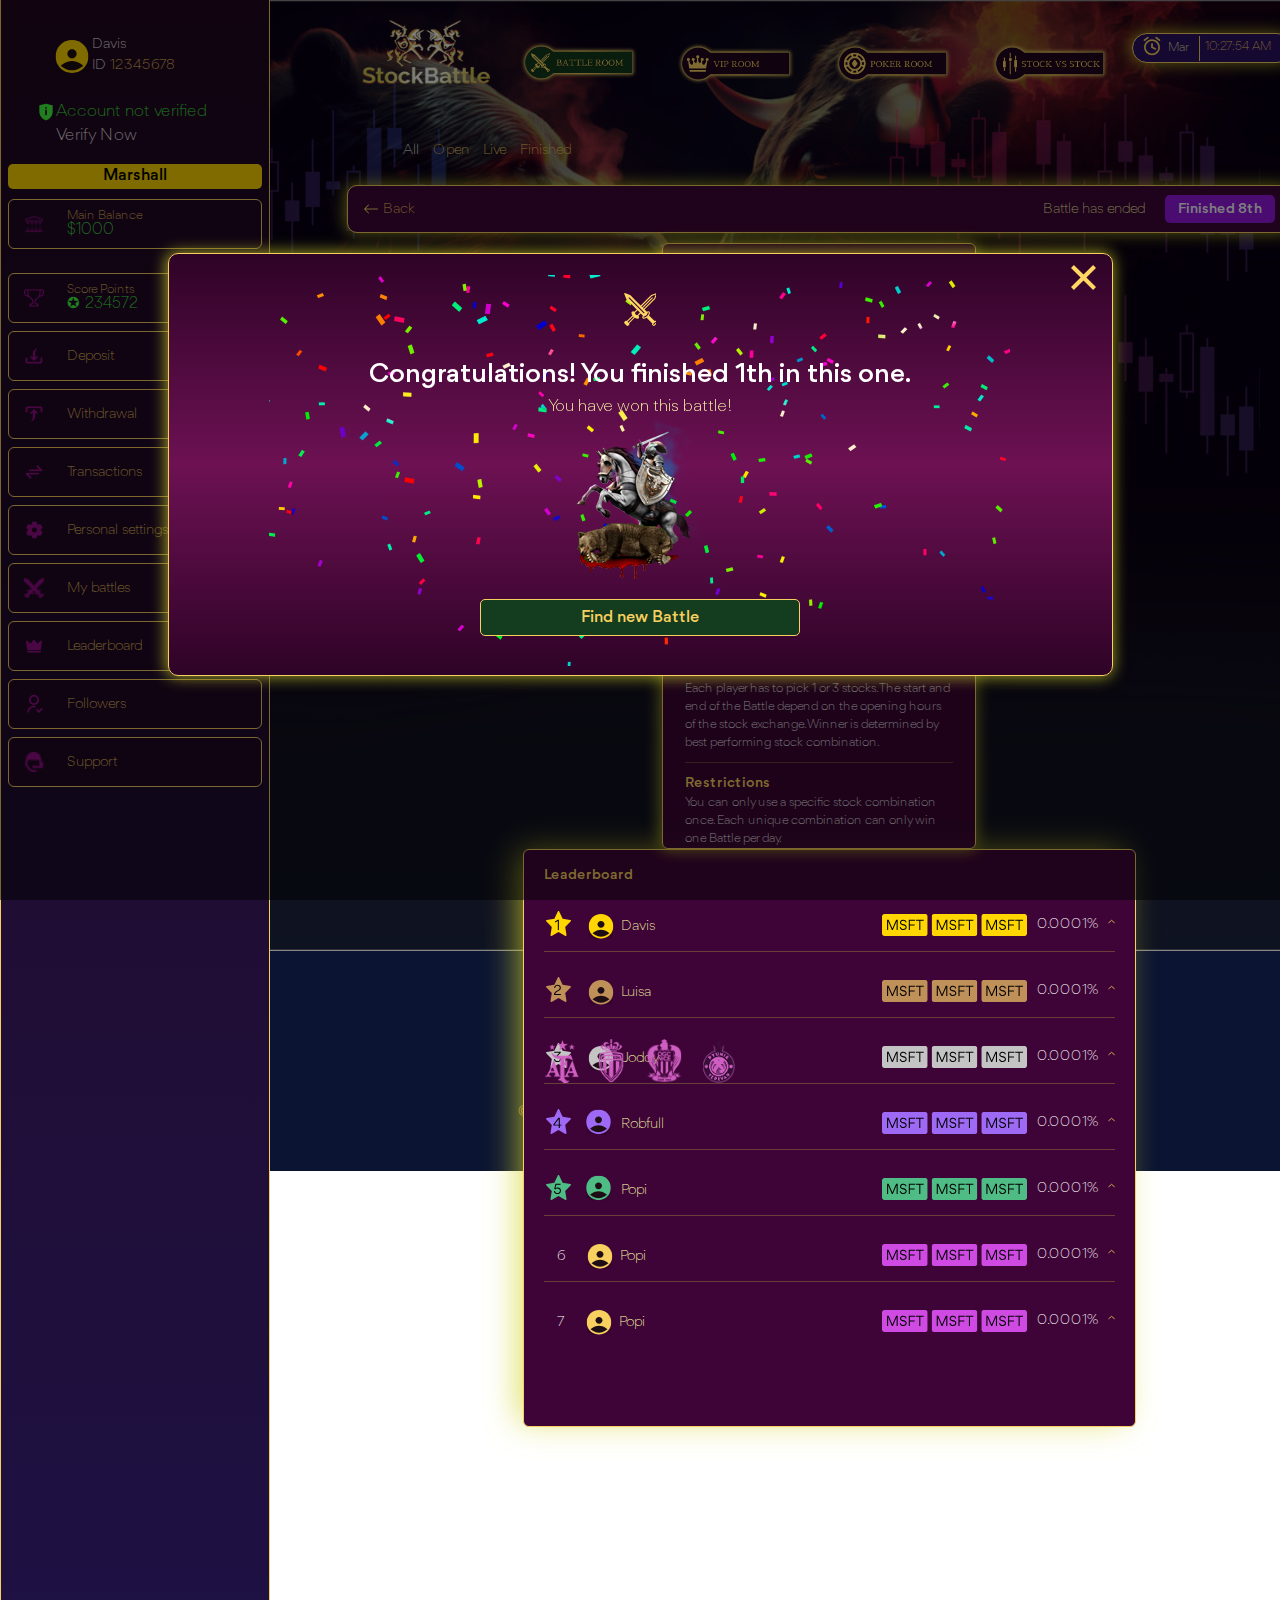
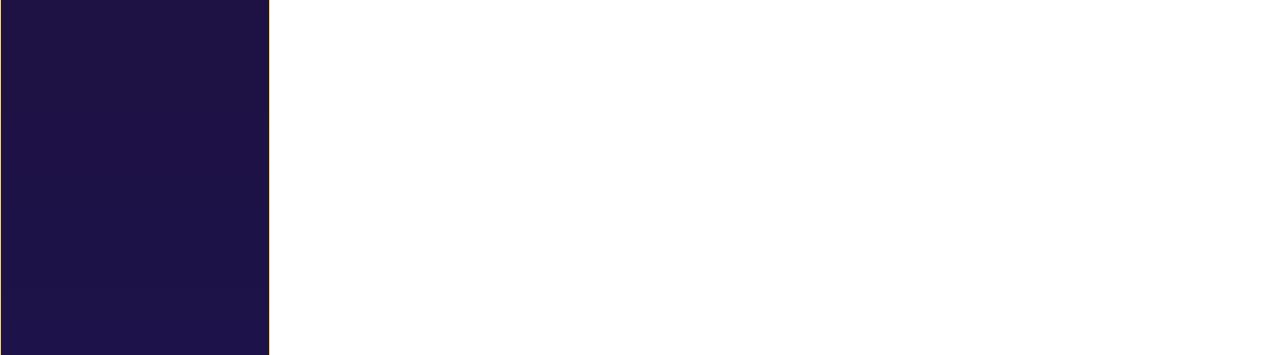
==== commit c9cd2823: "add style" ====
--- a/index.html
+++ b/index.html
@@ -4,10 +4,10 @@
 <head>
     <meta charset="UTF-8">
     <meta name="viewport" content="width=device-width, initial-scale=1, shrink-to-fit=no">
-
+    
     <link rel="stylesheet" href="./src/sass/bootrstrap-docs.css">
     <link rel="stylesheet" href="./src/sass/bootstrap.min.css">
-    <link rel="stylesheet" href="./src/sass/battleroom_finished_viewplayers.css">    
+    <link rel="stylesheet" href="./src/sass/battleroom_finished_1st_popup.css">    
     <link rel="stylesheet" href="./src/bootstrap-4.6/bootstrap-reboot.min.css">
     <link rel="stylesheet" href="./src/bootstrap-4.6/bootstrap-grid.css">
     <link rel="stylesheet" href="./src/bootstrap-4.6/bootstrap-reboot.min.css">
@@ -31,8 +31,8 @@
                 <a class="none" href="#">
                     <img src="./src/assets/icons/sword-icon.svg" alt="sword-icon">
                 </a>
-                <span> <span class="gold-colored">Close! You finished 8th in this one.</span>
-                <br> Unfortunately you didn’t win this Battle, but don’t worry, there’s still plenty <br> left. You can find more details below.
+                <span> <span class="gold-colored">Congratulations! You finished 1th in this one. </span>
+                <br> You have won this battle!
                 </span>
 
                 <a class="dead-bear" href="#">
@@ -92,8 +92,8 @@
                             </div>
                         </header>
             
-                        <div class="sidebar-menu-list">
-                            <div class="row w-100 mb-2 mt-3">
+                        <div class="sidebar-menu-list w-100">
+                            <div class="row mb-2 mt-3">
                                 <div class="col-12 p-0">
                                     <div class="status-bar">Marshall</div>
                                 </div>
@@ -107,7 +107,7 @@
                                     </div>
                                 </div>
                             </div>
-                            <div class="row w-100 mb-2 mt-3">
+                            <div class="row mb-2 mt-3">
                                 <div class="col first-col">
                                     <div class="sidebar-menu__icon">
                                         <img class="sidebar-menu__icon" src="./src/assets/icons/score-points.png" alt="bank-icon">
@@ -118,7 +118,7 @@
                                     </div>
                                 </div>
                             </div>
-                            <div class="row w-100 mb-2">
+                            <div class="row mb-2">
                                 <div class="col">
                                     <div class="sidebar-menu__icon">
                                         <img class="sidebar-menu__icon" src="./src/assets/icons/deposit-icon.png" alt="bank-icon">
@@ -128,7 +128,7 @@
                                     </div>
                                 </div>
                             </div>
-                            <div class="row w-100 mb-2">
+                            <div class="row mb-2">
                                 <div class="col">
                                     <div class="sidebar-menu__icon">
                                         <img class="sidebar-menu__icon" src="./src/assets/icons/withdraw-icon.png" alt="bank-icon">
@@ -138,7 +138,7 @@
                                     </div>
                                 </div>
                             </div>
-                            <div class="row w-100 mb-2">
+                            <div class="row mb-2">
                                 <div class="col">
                                     <div class="sidebar-menu__icon">
                                         <img class="sidebar-menu__icon" src="./src/assets/icons/transaction-icon.png" alt="bank-icon">
@@ -148,7 +148,7 @@
                                     </div>
                                 </div>
                             </div>
-                            <div class="row w-100 mb-2">
+                            <div class="row mb-2">
                                 <div class="col">
                                     <div class="sidebar-menu__icon">
                                         <img class="sidebar-menu__icon" src="./src/assets/icons/settings-icon.png" alt="bank-icon">
@@ -158,7 +158,7 @@
                                     </div>
                                 </div>
                             </div>
-                            <div class="row w-100 mb-2">
+                            <div class="row mb-2">
                                 <div class="col">
                                     <div class="sidebar-menu__icon">
                                         <img class="sidebar-menu__icon" src="./src/assets/icons/my-battles-icon.png" alt="bank-icon">
@@ -168,7 +168,7 @@
                                     </div>
                                 </div>
                             </div>
-                            <div class="row w-100 mb-2">
+                            <div class="row mb-2">
                                 <div class="col">
                                     <div class="sidebar-menu__icon">
                                         <img class="sidebar-menu__icon" src="./src/assets/icons/leaderborad-icon.png" alt="bank-icon">
@@ -178,7 +178,7 @@
                                     </div>
                                 </div>
                             </div>
-                            <div class="row w-100 mb-2">
+                            <div class="row mb-2">
                                 <div class="col">
                                     <div class="sidebar-menu__icon">
                                         <img class="sidebar-menu__icon" src="./src/assets/icons/followers-icon.png" alt="bank-icon">
@@ -188,7 +188,7 @@
                                     </div>
                                 </div>
                             </div>
-                            <div class="row w-100 mb-2">
+                            <div class="row mb-2">
                                 <div class="col">
                                     <div class="sidebar-menu__icon">
                                         <img class="sidebar-menu__icon" src="./src/assets/icons/support-icon.png" alt="bank-icon">
@@ -1175,6 +1175,10 @@
         </section>
     
 </div>
+    <script src="./src/js/mobileModal.js"></script>
+    <script src="./src/js/viewplayers.js"></script>
+    <script src="./src/js/jquery-3.6.0.min.js"></script>
+
     <script src="./src/js/viewplayers.js"></script>
     <script src="./src/js/jquery-3.6.0.min.js"></script>
 
--- a/src/sass/battleroom_finished_1st_popup.css
+++ b/src/sass/battleroom_finished_1st_popup.css
@@ -0,0 +1,1985 @@
+@charset "UTF-8";
+html {
+  width: 100%;
+  max-width: 100%;
+  overflow-x: hidden;
+}
+
+@font-face {
+  font-family: "Gordita";
+  src: url("../fonts/GorditaLight.ttf") format("truetype");
+  font-style: normal;
+  font-weight: 300;
+}
+@font-face {
+  font-family: "Gordita";
+  src: url("../fonts/GorditaMedium.ttf") format("truetype");
+  font-style: medium;
+  font-weight: 500;
+}
+@font-face {
+  font-family: "Sawarabi";
+  src: url("../fonts/SawarabiMincho-Regular.ttf") format("truetype");
+  font-style: normal;
+  font-weight: 500;
+}
+body {
+  font-family: "Gordita";
+  font-weight: 300;
+  background-color: linear-gradient(#260021, #0B1432) !important;
+  font-size: 12px;
+  min-width: 305px;
+}
+
+.first-wrapper {
+  background: linear-gradient(#260021, #0B1432);
+  background-repeat: no-repeat;
+}
+
+.main {
+  font-family: "Gordita";
+  font-weight: 300;
+  background-image: url("../assets/img/bear_bull.png");
+  height: auto;
+  background-repeat: no-repeat;
+  background-position: top;
+  height: calc(59rem + 7px);
+  background-blend-mode: multiply;
+  background-color: rgba(17, 18, 17, 0.5);
+  background-size: cover;
+}
+
+.main::before {
+  content: "";
+  background-image: url("../assets/img/left-side-bg.png");
+  position: absolute;
+  width: 35%;
+  height: 44%;
+  background-repeat: no-repeat;
+  top: 80px;
+  z-index: 0;
+}
+
+.main::after {
+  content: "";
+  background-image: url(../assets/img/right-side-bg.png);
+  position: absolute;
+  right: 20px;
+  width: 29%;
+  height: 44%;
+  top: 80px;
+  z-index: 0;
+}
+
+.players-count {
+  color: #fff;
+}
+
+.social-logos_wrapper {
+  display: flex;
+  width: 100%;
+}
+
+.left-right_container-avatar {
+  margin-right: 10px;
+}
+
+.social-media_container {
+  position: absolute;
+  right: 0;
+  bottom: 25%;
+  margin-right: 18px;
+  z-index: 99;
+  width: 100%;
+  padding-left: 10px;
+  height: auto;
+  border-radius: 25px;
+  background-color: #22041E;
+  border: 1px solid #6A3F3A;
+}
+
+.social-close_btn {
+  margin-right: 7px;
+  width: 15px;
+  height: 100%;
+  background: none;
+  border: none;
+}
+
+.rotate {
+  transform: rotate(180deg);
+}
+
+.decrease {
+  padding-left: 15px;
+  justify-content: center;
+  width: 105px !important;
+}
+
+.status-bar {
+  width: 100%;
+  height: 25px;
+  border-radius: 5px;
+  font-size: 16px;
+  color: #000000;
+  background-color: #ffd600;
+  display: flex;
+  justify-content: center;
+  font-weight: 400;
+  margin-bottom: 10px;
+}
+
+.social-media > a > img {
+  width: 25px;
+  height: 25px;
+}
+
+.social-media_share > span {
+  font-size: 14px;
+  color: #F8D05F;
+}
+
+.social-media_share {
+  margin-top: 1px;
+  margin-right: 10px;
+}
+
+.social-media {
+  height: 35px;
+  display: flex;
+  align-items: center;
+  justify-content: space-around;
+  position: absolute;
+  right: 30px;
+  bottom: 35%;
+  margin-right: 18px;
+  z-index: 99;
+  width: 90%;
+  border-radius: 25px;
+  background-color: #22041E;
+  border: 1px solid #6A3F3A;
+}
+
+.date-wrapper {
+  font-size: 12px;
+  width: 100%;
+  display: flex;
+  margin-bottom: 21px;
+  justify-content: center;
+  align-items: center;
+  background-color: #2A1163;
+  min-width: 160px;
+  height: 30px;
+  color: #fff;
+  border-radius: 25px;
+  border: 1px solid #FFD762;
+  position: relative;
+  z-index: 99;
+  box-shadow: -1px 0px 15px 1px rgba(213, 213, 42, 0.72);
+}
+
+img {
+  position: relative;
+  z-index: 99;
+  width: 190px;
+}
+
+.sidebar {
+  position: relative;
+  z-index: 99;
+  width: 270px;
+  background: linear-gradient(#220821, #1D134A);
+  height: 100%;
+  float: left;
+  border-left: 1px solid #F8D05F;
+  border-top: none;
+  border-right: 1px solid #F8D05F;
+  border-bottom: none;
+}
+
+.sidebars {
+  height: 100rem;
+}
+
+.wrappers {
+  z-index: 95;
+  position: relative;
+  background: border-box;
+  flex-wrap: nowrap;
+}
+
+.sidebars-main_wrapper {
+  height: auto;
+  border-bottom: none;
+}
+
+.sidebars-inner_wrapper {
+  position: absolute;
+  height: calc(136% + 14px);
+  border-bottom: none;
+}
+
+.sidebar__header {
+  margin-top: 30px;
+}
+
+.header__account-verification {
+  margin-top: 20px;
+  margin-left: 35px;
+  display: flex;
+  flex-direction: column;
+  align-items: flex-start;
+}
+
+.header__name-id {
+  color: #fff;
+  display: flex;
+  flex-direction: column;
+}
+
+.verify-now {
+  float: left;
+  color: #fff;
+  margin-left: 20px;
+}
+
+.verification-wrapper {
+  display: flex;
+  align-items: center;
+}
+
+.verify-now:hover {
+  color: #fff;
+}
+
+.sidebar-menu__balance_title {
+  color: #f8d05f;
+}
+
+.sidebar-score_points::before {
+  content: "✪";
+  margin-right: 5px;
+}
+
+.sidebar-menu__balance_title:hover {
+  color: white;
+}
+
+.sidebar-avatar-id__wrapper {
+  display: flex;
+  align-items: center;
+  justify-content: flex-end;
+  font-size: 14px;
+  width: 50%;
+  margin-left: 40px;
+}
+
+.header__avatar {
+  display: flex;
+}
+
+.header__avatar img {
+  margin-top: 10px;
+  width: 40px;
+  height: 40px;
+}
+
+.verification-warning {
+  color: #40FD3F;
+}
+
+.id-number {
+  color: #F8D05F;
+}
+
+.sidebar-menu-list {
+  display: flex;
+  align-items: center;
+  flex-direction: column;
+  width: 95%;
+}
+
+.sidebar-menu-list > div {
+  width: 95%;
+}
+
+.sidebar-menu-list .col {
+  display: flex;
+  align-items: center;
+  font-size: 12px;
+  color: #F8D05F;
+  background-color: #200927;
+  height: 50px;
+  border: 1px solid #F8D05F;
+  border-radius: 6px;
+}
+
+.sidebar-menu__btn_title {
+  margin-left: 10px;
+  font-size: 14px;
+  color: #F8D05F;
+}
+
+.sidebar-menu__btn_title:hover {
+  color: #F8D05F;
+}
+
+.sidebar-menu__icon {
+  margin-right: 13px;
+  width: 20px;
+  height: 20px;
+}
+
+.sidebar-menu__balance_title {
+  margin-left: 10px;
+  height: 12px;
+}
+
+.btn-primary {
+  background-color: #2151A1 !important;
+  color: #fff !important;
+  border-radius: 6px !important;
+  font-size: 14px;
+}
+
+.first-col {
+  height: 100%;
+  display: flex;
+}
+
+.containers-wrapper__first {
+  position: relative;
+  z-index: 98;
+  width: 65%;
+}
+
+.score-points__title {
+  font-size: 16px;
+  font-weight: 500;
+  color: #F8D05F;
+}
+
+.sidebar-menu__balance {
+  margin-left: 10px;
+  color: #40FD3F;
+  font-size: 15px;
+}
+
+.sidebar-menu__balance:hover {
+  color: #40FD3F;
+}
+
+.sidebar-menu__account-info {
+  display: flex;
+  flex-direction: column;
+}
+
+.game-info-container-navigation_panel > ul > li > a {
+  color: #F8D05F;
+  text-decoration: none;
+}
+
+.game-info-container-navigation_panel {
+  width: 100%;
+  font-size: 14px;
+  position: relative;
+  z-index: 99;
+  width: 100%;
+}
+
+.game-info-container-navigation_panel > ul {
+  width: 100%;
+}
+
+.game-info-container-navigation_panel > ul > li {
+  margin-right: 10px;
+  display: inline-block;
+  list-style-type: none;
+}
+
+.game-info-container-navigation_panel > ul > li > div > a {
+  color: #F8D05F;
+}
+
+.game-info-container-navigation_panel > ul > li > div > a:hover {
+  color: #F8D05F;
+}
+
+.left-container {
+  margin-left: 10px;
+  display: flex;
+  flex-wrap: wrap;
+  justify-content: center;
+  background-color: rgba(63, 4, 55, 0.9);
+}
+
+.sidebar-activation {
+  display: inline-block;
+}
+
+.mobile-header {
+  margin-bottom: 15px;
+  width: 100%;
+  min-height: 73px;
+  background: linear-gradient(#22041E, #1D134A);
+  border-bottom: 1px solid #FFD762;
+}
+
+.mobile-header_activation {
+  display: none;
+}
+
+.month {
+  color: #FEFFAB;
+  border-right: 1px solid #F8D05F;
+  padding-right: 10px;
+  margin-right: 5px;
+}
+
+.time {
+  margin-right: 10px;
+  margin-bottom: 3px;
+  color: #F7D261;
+}
+
+.burger-checkbox {
+  position: absolute;
+  visibility: hidden;
+}
+
+.burger {
+  cursor: pointer;
+  display: block;
+  position: relative;
+  border: none;
+  background: transparent;
+  width: 40px;
+  height: 26px;
+  margin: 30px auto;
+}
+
+.burger::before,
+.burger::after {
+  content: "";
+  left: 0;
+  position: absolute;
+  display: block;
+  width: 100%;
+  height: 4px;
+  border-radius: 10px;
+  background: #FFD762;
+}
+
+.burger::before {
+  top: 0;
+  box-shadow: 0 11px 0 #FFD762;
+  transition: box-shadow 0.3s 0.15s, top 0.3s 0.15s, transform 0.3s;
+}
+
+.burger::after {
+  bottom: 0;
+  transition: bottom 0.3s 0.15s, transform 0.3s;
+}
+
+.burger-checkbox:checked + .burger::before {
+  top: 11px;
+  transform: rotate(45deg);
+  box-shadow: 0 6px 0 rgba(0, 0, 0, 0);
+  transition: box-shadow 0.15s, top 0.3s, transform 0.3s 0.15s;
+}
+
+.burger-checkbox:checked + .burger::after {
+  bottom: 11px;
+  transform: rotate(-45deg);
+  transition: bottom 0.3s, transform 0.3s 0.15s;
+}
+
+.game-info-container-navigation_panel {
+  justify-content: start;
+}
+
+.header-wrapper {
+  display: flex;
+  flex-direction: row;
+  justify-content: center;
+  align-content: end;
+}
+
+.verification-icon {
+  width: 20px;
+  height: 20px;
+  cursor: pointer;
+}
+
+.header-wrapper:first-child {
+  margin-top: 20px;
+}
+
+.icon-active {
+  transition-duration: 0.6s;
+  transition-property: all;
+  display: none;
+}
+
+.visible-header__buttons {
+  display: flex;
+}
+
+.hidden-header__buttons {
+  display: none;
+  margin-top: 10px;
+  width: 100%;
+  margin-bottom: 10px;
+  background-color: #22041E;
+  justify-content: center;
+  height: auto;
+  text-align: center;
+  color: #FFD762;
+  font-size: 24px;
+  border-radius: 6px;
+  border: 1px solid #FFD762;
+  box-shadow: -1px 0px 15px 1px rgba(213, 213, 42, 0.72);
+}
+
+.hidden-header__buttons:hover {
+  color: #FFD752;
+}
+
+.hidden-header__buttons > .header-button > img {
+  width: 28px;
+  height: 28px;
+  margin-right: 10px;
+}
+
+.header-button {
+  width: 42%;
+  display: flex;
+  justify-content: start;
+  align-items: center;
+}
+
+.header-button__text {
+  margin-top: 10px;
+  margin-bottom: 10px;
+  display: inline-block;
+  font-family: "Sawarabi";
+  font-size: 14px;
+}
+
+.header-button_active-status {
+  background-color: #123A1C;
+}
+
+.detailed-info {
+  min-height: 109px;
+  background-color: #260423;
+  width: 97%;
+  margin-left: 15px;
+  border-bottom: none;
+  padding-bottom: 15px;
+}
+
+.detailed-info-inactive {
+  display: none;
+}
+
+.nav-panel_active {
+  color: #fff !important;
+  text-decoration: underline;
+}
+
+.no-players_container-visible {
+  display: flex;
+}
+
+.left-right_container-avatar > img {
+  width: 37px;
+  height: 37px;
+}
+
+.no-players_container-hidden {
+  display: none;
+}
+
+.social-media_active {
+  display: flex;
+}
+
+.score-points__title {
+  margin-top: 40px;
+  margin-bottom: 10px;
+}
+
+.no-players_wrapper {
+  margin: 0 auto !important;
+  width: 90%;
+}
+
+.account-info {
+  margin-left: 10px;
+}
+
+.mobile-header_activation {
+  justify-content: center;
+}
+
+@media (max-width: 1025px) {
+  .find-new-battle {
+    width: 90% !important;
+  }
+  .modal-dialog {
+    width: 95% !important;
+    min-width: auto !important;
+  }
+  .left-container__header-wrapper {
+    margin-bottom: 10px;
+    margin-left: 15px;
+    flex-direction: row;
+    z-index: 99;
+    border-bottom: 1px solid #F8D05F;
+    border: 1px solid #F8D05F;
+    height: 48px;
+    background-color: #3F0437;
+    border-radius: 10px;
+    box-shadow: -1px 0px 15px 1px rgba(213, 213, 42, 0.72);
+  }
+  .right-container {
+    margin-bottom: 15px;
+  }
+  .player-info_container {
+    padding-right: 15px;
+  }
+  .mobile-inactive {
+    display: none;
+  }
+  .left-right-container_headers {
+    margin-left: 2%;
+  }
+  .elapsed {
+    max-width: 100%;
+    padding-bottom: 35px !important;
+  }
+  .social-logos_wrapper {
+    top: 12em;
+  }
+  .main {
+    overflow: hidden;
+    overflow-x: hidden;
+  }
+  .score-points__table {
+    width: 100% !important;
+  }
+  .profit-tb, .left-container__battle-restrictions, .left-container__battle-rules {
+    margin-left: 15px;
+  }
+  .left-right_container {
+    height: 200px !important;
+  }
+  .game-info-container-navigation_panel > ul {
+    display: flex;
+    justify-content: center;
+  }
+  .social-media_container {
+    bottom: 12%;
+  }
+  .social-logos_wrapper {
+    position: relative;
+    top: 12em;
+  }
+  .score-points {
+    width: 100% !important;
+    position: relative;
+    bottom: 5em;
+  }
+  .right-container {
+    margin-top: 20px;
+    margin-left: 0 !important;
+    max-width: 100% !important;
+  }
+  .social-media {
+    right: 0;
+    bottom: 15%;
+    width: 100%;
+    display: flex;
+    align-items: center;
+  }
+  .social-media_active {
+    display: none;
+  }
+  .main {
+    height: 100%;
+    background-size: unset;
+  }
+  .main::before, .main::after {
+    width: 0;
+  }
+  .no-players_container-hidden {
+    display: flex;
+  }
+  .game-info-container-navigation_panel {
+    font-size: 18px;
+  }
+  .no-players_wrapper {
+    width: 90%;
+    display: flex;
+    align-items: center;
+    position: absolute;
+    top: 15em;
+  }
+  .left-right_container__no-players_joined {
+    width: 100%;
+    margin-top: 0 !important;
+    align-self: center !important;
+  }
+  .no-players_container-visible {
+    display: none !important;
+  }
+  .left-container__date {
+    font-size: 18px;
+    width: 90%;
+  }
+  .visible-header__buttons {
+    display: none !important;
+  }
+  .hidden-header__buttons {
+    display: flex !important;
+  }
+  .containers-wrapper, .containers-wrapper__first {
+    margin-right: -12px !important;
+    align-content: center;
+    flex-direction: column;
+    width: 100%;
+  }
+  .game-info-container-navigation_panel {
+    justify-content: center;
+  }
+  .header-wrapper {
+    transform: translateY(40px);
+  }
+  .containers-second_main {
+    width: 90% !important;
+    margin: 0 auto !important;
+  }
+  .mobile-header_activation {
+    display: flex;
+  }
+  .sidebar-activation {
+    display: none;
+  }
+  .game-info-container-navigation_panel {
+    justify-content: center;
+  }
+  .date-wrapper {
+    width: 90%;
+    position: absolute;
+    bottom: calc(31em - 6px);
+  }
+  .logo-img_main-logo {
+    margin-bottom: 30px;
+  }
+  .left-container__wrapper {
+    border-right: none !important;
+  }
+}
+@media (max-width: 450px) {
+  .left-right-container_headers {
+    margin-left: 4%;
+  }
+  .left-right_container {
+    height: 220px !important;
+  }
+  .social-media {
+    bottom: 0%;
+  }
+  .left-container__battle-restrictions {
+    height: 100px !important;
+  }
+  .social-logos_wrapper {
+    top: 12em;
+  }
+  div.elapsed {
+    padding-bottom: 0px !important;
+  }
+  .header-button {
+    width: 60%;
+  }
+  .game-info-container-navigation_panel {
+    font-size: 14px;
+    width: 120%;
+  }
+  .game-info-container-navigation_panel > ul > li {
+    margin-right: 20px;
+  }
+  .burger-container {
+    margin-right: 10px;
+    width: 27px;
+  }
+  .mobile-header {
+    position: relative;
+    z-index: 99;
+    justify-content: space-around;
+  }
+  .social-close_btn > svg {
+    width: 20px;
+    height: 20px;
+    position: relative;
+    top: -3px;
+  }
+  .social-media_container {
+    position: absolute;
+    right: 0;
+    margin-right: 0;
+    bottom: 10%;
+  }
+  .social-media_page > img {
+    width: 15px !important;
+    height: 15px !important;
+  }
+  .no-players_joined-wrapper {
+    position: absolute;
+    left: 0;
+  }
+  .restrictions_container {
+    margin-bottom: 10px;
+  }
+}
+.logo-img {
+  width: 100%;
+}
+
+.left-container__wrapper {
+  margin-top: 20px;
+  height: 82%;
+  border-right: 1px solid #6A3F3A;
+}
+
+.clock-icon {
+  width: 20px;
+  height: 20px;
+  margin-bottom: 5px;
+  margin-right: 3px;
+}
+
+.left-container__header {
+  position: relative;
+  z-index: 99;
+  display: flex;
+  align-items: center;
+  margin: 0 auto;
+  width: 95%;
+  height: 25px;
+  font-size: 14px;
+}
+
+.left-container__header > a {
+  color: #F8D05F;
+}
+
+.left-container__footer {
+  font-family: "Gordita";
+  align-items: center;
+  display: flex;
+  font-size: 14px;
+  color: #FEFFAB;
+}
+
+.white-colored {
+  color: #fff;
+}
+
+.left-container__back-btn {
+  color: #F8D05F;
+}
+
+.left-container__back-btn:hover {
+  color: #F8D05F;
+}
+
+.left-container-open_btn {
+  font-size: 14px;
+  font-family: "Gordita";
+  border: none;
+  margin-left: 20px;
+  width: 110px;
+  height: 28px;
+  color: #fff;
+  border-radius: 5px;
+  background-color: #9519E3;
+}
+
+.left-container__header > a:hover {
+  color: #F8D05F;
+}
+
+.left-container__header-wrapper {
+  margin-bottom: 10px;
+  flex-direction: row;
+  z-index: 99;
+  border-bottom: 1px solid #F8D05F;
+  border: 1px solid #F8D05F;
+  height: 48px;
+  background-color: #3F0437;
+  border-radius: 10px;
+  box-shadow: -1px 0px 15px 1px rgba(213, 213, 42, 0.72);
+}
+
+.left-container_subheader {
+  margin: 0 auto;
+  display: flex;
+  justify-content: center;
+  align-items: center;
+  flex-direction: column;
+  border-bottom: 1px solid #6A3F3A;
+  min-height: 120px;
+  gap: 1rem;
+}
+
+.left-container__date {
+  text-align: center;
+  margin-top: 20px;
+  color: #FEFFAB;
+  font-size: 14px;
+}
+
+.left-container__balance {
+  display: flex;
+  justify-content: center;
+  align-items: center;
+  width: 180px;
+  height: 55px;
+  border: 1px solid #F8D05F;
+  border-radius: 6px;
+  color: #FFD762;
+}
+
+.left-container__balance_text {
+  display: inline-block;
+  margin-left: 10px;
+  font-family: "Sawarabi";
+  font-size: 26px;
+}
+
+.left-container__balance > img {
+  width: 25px;
+  height: 25px;
+}
+
+.left-container__icon {
+  margin-bottom: 20px;
+}
+
+.left-container__icon > img {
+  width: 90px;
+  height: 27px;
+}
+
+.left-container__battle-rules,
+.left-container__battle-restrictions {
+  border-bottom: 1px solid #6A3F3A;
+  padding-top: 10px;
+  color: #fff;
+  text-align: left;
+}
+
+.left-container__battle-restrictions {
+  padding-bottom: 20px;
+  height: 78px;
+}
+
+.left-container__battle-rules_title,
+.left-container__battle-restrictions_title {
+  font-size: 14px;
+  color: #F8D05F;
+  font-weight: 500;
+}
+
+.left-container__battle-rules_text {
+  padding-bottom: 20px;
+}
+
+.left-container__battle-rules_text,
+.left-container__battle-restrictions_text {
+  font-size: 12px;
+  line-height: 18px;
+  min-height: 45px;
+}
+
+.profit-tb {
+  color: #fff;
+  font-size: 11px;
+  margin-top: 20px;
+  margin-bottom: 20px;
+}
+
+.profit-tb__title {
+  font-size: 16px;
+  font-style: normal;
+  font-weight: 500;
+  color: #F8D05F;
+  margin-bottom: 10px;
+}
+
+.profit-tb__table {
+  width: 100%;
+}
+
+.active-profit {
+  color: #14FF00;
+}
+
+.profit-tb__table th {
+  border-right: 1px solid #FFD762;
+  color: #FFD762;
+  width: calc(4em + 15px);
+  text-align: center;
+  font-size: 11px;
+  font-weight: 100;
+}
+
+.profit-tb__table td {
+  line-height: 25px;
+  border-right: 1px solid #F8D05F;
+  text-align: center;
+}
+
+thead :last-child {
+  border: none;
+}
+
+tbody :last-child {
+  border: none;
+}
+
+.elapsed {
+  width: 100%;
+  padding-bottom: 80px;
+  min-width: 310px;
+  margin: 0 auto;
+}
+
+.left-right_container {
+  margin-bottom: 20px;
+  display: flex;
+  flex-direction: column;
+  justify-content: space-between;
+  color: #fff;
+  height: 100%;
+  border-radius: 6px;
+  background-color: #3F0437;
+}
+
+.containers-wrapper {
+  display: flex;
+  background-color: #3F0437;
+  border-radius: 6px;
+  padding: 5px;
+  border: 1px solid #F8D05F;
+  border-radius: 6px;
+  box-shadow: -9px -2px 33px -4px rgba(213, 213, 42, 0.72);
+}
+
+.containers-second_main {
+  display: flex;
+  flex-direction: column;
+  align-items: center;
+  width: 72%;
+  margin-left: 9rem;
+}
+
+.game-info_panel {
+  width: 100%;
+  margin-left: 15rem;
+}
+
+.players > div {
+  font-family: "Gordita";
+  font-weight: 300;
+  font-size: 12px;
+}
+
+.players:last-child {
+  margin-bottom: 10px;
+}
+
+.left-right_container__no-players {
+  padding-left: 15px;
+  padding-right: 15px;
+  display: flex;
+  align-items: center;
+  justify-content: center;
+  border-radius: 6px;
+  background-color: #2E0327;
+  width: 100%;
+  margin-top: 35px;
+  height: 120px;
+  color: #F8D05F;
+  border: 1px solid #F8D05F;
+  border-radius: 6px;
+}
+
+.left-right_container__no-players_joined {
+  color: #FEFFAB;
+  margin-top: 30px;
+  align-self: end;
+  float: right;
+  font-style: 14px;
+}
+
+.marshall {
+  color: #F8D05F;
+}
+
+.general {
+  color: #BF9058;
+}
+
+.major {
+  color: #C4C4C4;
+}
+
+.score-points {
+  width: 100%;
+  width: 100vw;
+}
+
+.score-points__table {
+  text-align: center;
+  border: 1px solid #F8D05F;
+  width: 24%;
+}
+
+.score-points__tr > td {
+  border: 1px solid #F8D05F;
+}
+
+.score-points__tr > td > div {
+  font-weight: 100;
+  font-size: 12px;
+}
+
+.score-points__tr > th {
+  border: 1px solid #F8D05F;
+  font-size: 12px;
+  font-weight: 100;
+  padding: 5px;
+}
+
+.score-points__table-logo > img {
+  width: 25px;
+  height: 25px;
+}
+
+.score-points > td > div {
+  font-size: 12px;
+  font-weight: 100;
+}
+
+.sergeant {
+  color: #9E69F5;
+}
+
+.corporal {
+  color: #4FBC85;
+}
+
+.footer {
+  min-height: 220px;
+}
+
+.footer-wrapper_battle-room__open {
+  position: absolute;
+  display: block;
+  width: 90%;
+  background-color: #0B1432;
+  min-width: 305px;
+}
+
+.battle-open__room {
+  display: flex;
+  justify-content: center;
+  align-items: center;
+}
+
+.footer-wrap {
+  height: 70%;
+}
+
+.footer__title,
+.footer__subtitle {
+  font-size: 14px;
+  font-weight: 400;
+  text-align: center;
+  color: #AF894A;
+}
+
+.footer__logos {
+  text-align: center;
+}
+
+.footer-wrapper {
+  font-size: 14px;
+  display: flex;
+  flex-direction: column;
+  justify-content: space-around;
+}
+
+.right-container {
+  display: flex;
+  align-items: center;
+  flex-direction: column;
+  position: relative;
+  justify-content: space-around;
+  width: 30%;
+  z-index: 99;
+  background-color: rgba(63, 4, 55, 0.9);
+  border: 1px solid #F8D05F;
+  border-radius: 6px;
+  box-shadow: -1px 0px 15px 1px rgba(213, 213, 42, 0.72);
+}
+
+.right-container__header {
+  padding-top: 20px;
+  padding-bottom: 20px;
+  align-items: center;
+  justify-content: space-between;
+  z-index: 99;
+  position: relative;
+  margin: 0 auto;
+  display: flex;
+  width: 100%;
+  height: 50px;
+}
+
+.battle-rules_container-title, .restrictions_container-title {
+  margin-top: 10px;
+}
+
+.battle-detailes_container-title, .battle-rules_container-title, .restrictions_container-title {
+  font-family: "Gordita";
+  font-size: 14px;
+  color: #FFD762;
+  font-weight: 400;
+}
+
+.battle-rules_container-title, .battle-rules_container-title > div {
+  font-family: "Gordita";
+}
+
+.players, .battle-rules_container, .restrictions_container {
+  font-size: 12px;
+  color: #FFFFFF;
+  font-family: "Gorditas";
+  display: flex;
+  justify-content: space-between;
+  width: 100%;
+}
+
+.battle-rules_container, .restrictions_container {
+  justify-content: start;
+  flex-direction: column;
+}
+
+.open-btn {
+  cursor: pointer;
+  color: #FFD762;
+  font-size: 14px;
+  font-family: "Gordita";
+  padding: 5px;
+  font-weight: 400;
+}
+
+.timer {
+  font-size: 14px;
+  margin-bottom: 5px;
+  color: #fff;
+}
+
+.timer-start {
+  margin-right: 5px;
+  color: #F8D05F;
+}
+
+.right-container__join-battle {
+  width: 120px;
+  height: 77px;
+  display: flex;
+  border: 1px solid #F8D05F;
+  border-radius: 10px;
+  margin: 0 auto;
+  justify-content: center;
+  align-items: center;
+  flex-direction: column;
+  font-family: "Sawarabi";
+}
+
+.right-container__join-battle_title > img {
+  width: 25px;
+  height: 25px;
+}
+
+.right-container__join-battle_subtitle {
+  color: #FFD762;
+  font-size: 26px;
+}
+
+.right-container__join-battle_search-field > img {
+  width: 90px;
+  height: 27px;
+}
+
+.dropdown-selected-stocks {
+  width: 95%;
+  min-height: 136px;
+}
+
+.stock-icon > img {
+  width: 31px;
+  height: 22px;
+}
+
+.dropdown-selected-stocks_table {
+  display: flex;
+  justify-content: space-between;
+  flex-direction: column;
+}
+
+.stock-icon {
+  display: flex;
+}
+
+.stock-info-dropdown {
+  padding-top: 15px;
+  padding-left: 10px;
+  width: 100%;
+  display: flex;
+  justify-content: space-between;
+}
+
+.stock-title, .percentage {
+  margin-right: 10px;
+  font-family: "Gordita";
+  font-size: 14px;
+  color: #FEFFAB;
+}
+
+.stock-title {
+  margin-left: 10px;
+}
+
+.stock-info {
+  display: flex;
+  align-items: center;
+}
+
+.stock-name {
+  margin-left: 15px;
+}
+
+.stock-table-info_wrapper {
+  display: flex;
+  justify-content: space-between;
+  width: 100%;
+  align-items: center;
+}
+
+.stock-table-info_wrapper:not(:last-child) {
+  margin-bottom: 10px;
+}
+
+.stock-name, .stock-percentage {
+  font-size: 14px;
+  color: #fff;
+  font-family: "Gordita";
+}
+
+.dropdown-selected-stocks_title {
+  font-size: 14px;
+  font-family: "Gordita";
+  color: #FFD762;
+  font-weight: 400;
+  margin-bottom: 15px;
+}
+
+.battle-detailes_container {
+  font-family: "Gordita";
+  min-height: 90px;
+  border-top: 1px solid #6A3F3A;
+  width: 95%;
+  padding-top: 10px;
+}
+
+.battle-rules_container {
+  font-family: "Gordita";
+  min-height: 90px;
+  width: 95%;
+  border-top: 1px solid #6A3F3A;
+  padding-bottom: 10px;
+}
+
+.left-container__container {
+  width: 100%;
+}
+
+.left-container__container-title {
+  font-size: 14px;
+  font-family: "Gordita";
+  color: #FFD762;
+  font-weight: 400;
+  margin-top: 10px;
+  margin-left: 15px;
+}
+
+.player-info {
+  display: flex;
+  align-items: center;
+}
+
+.left-container-player-info {
+  display: flex;
+  justify-content: space-between;
+  height: 51px;
+  margin-left: 15px;
+  margin-top: 15px;
+  border-bottom: 1px solid #6A3F3A;
+  align-items: center;
+}
+
+.player-inf0 {
+  font-family: "Gordita";
+}
+
+.stock-group {
+  width: 145px;
+  height: 22px;
+}
+
+.stock-star {
+  margin-right: 10px;
+  margin-bottom: 5px;
+  width: 27px;
+  height: 25px;
+}
+
+.row-number {
+  font-family: "Gordita";
+  font-size: 14px;
+  color: #fff;
+  margin-right: 15px;
+  margin-left: 13px;
+}
+
+.arrow > img {
+  width: 7px;
+  height: 7px;
+  margin-left: 10px;
+  margin-bottom: 10px;
+  cursor: pointer;
+}
+
+.player-avatar, .player-avatar > svg {
+  width: 35px;
+  height: 25px;
+  margin-right: 5px;
+}
+
+.stock-percent {
+  margin-left: 10px;
+  color: #fff;
+  font-size: 14px;
+}
+
+.player-name {
+  font-size: 14px;
+  color: #FEFFAB;
+  font-family: "Gordita";
+  font-weight: 200;
+}
+
+.player-info_container {
+  padding-right: 15px;
+  overflow-y: scroll;
+  overflow-x: hidden;
+  height: 455px;
+}
+
+.player-info_container > div:not(:last-child) {
+  border-bottom: 1px solid #6A3F3A;
+}
+
+.player-info_container::-webkit-scrollbar {
+  background-color: #260423;
+  width: 10px;
+  scroll-margin-top: 19px;
+}
+
+.player-info_container::-webkit-scrollbar-thumb {
+  position: relative;
+  background-color: #8D4987;
+  width: 2px;
+  border-radius: 6px;
+  scroll-margin-right: 5px;
+}
+
+.player-stocks {
+  display: flex;
+}
+
+.restrictions_container {
+  font-family: "Gordita";
+  border-top: 1px solid #6A3F3A;
+  width: 95%;
+  min-height: 80px;
+}
+
+.right-container__join-battle_search-field > input {
+  width: 100%;
+  background-color: #340432;
+  border: none;
+  padding-left: 10px;
+}
+
+#search-field::-moz-placeholder {
+  font-size: 12px;
+  color: #fff;
+  font-weight: 100;
+}
+
+#search-field::placeholder {
+  font-size: 12px;
+  color: #fff;
+  font-weight: 100;
+}
+
+.right-container__join-battle_search-field_icon {
+  border-right: 1px solid #fff;
+  padding-right: 30px;
+  margin-left: 10px;
+  width: 20px;
+}
+
+.right-container__join-battle_search-field_icon > img {
+  width: 18px;
+  height: 18px;
+}
+
+.dropdown {
+  padding-left: 5px;
+  display: flex !important;
+  justify-content: space-between;
+  height: 40px;
+  margin: 0 auto;
+  color: #fff;
+  border-radius: 6px;
+  border: 1px solid #D14DBF;
+  background-color: #3A0F34;
+  width: 100%;
+  text-align: center;
+  align-items: center;
+}
+
+.stock-close_btn {
+  background: none;
+  border: none;
+}
+
+.dropdown-stock {
+  align-items: center;
+  height: auto !important;
+  border: none;
+}
+
+.stock-close_btn::before, .stock-close_btn::after {
+  content: "";
+  position: absolute;
+  width: 25px;
+  height: 2px;
+  top: 18px;
+  right: 5px;
+  background-color: #FFD762;
+  display: flex;
+  cursor: pointer;
+}
+
+.stock-close_btn::after {
+  transform: rotate(-45deg);
+}
+
+.stock-close_btn::before {
+  transform: rotate(45deg);
+}
+
+.dropbtn {
+  background-color: #3a0f34;
+  color: white;
+  padding: 6px;
+  font-size: 16px;
+  border: none;
+}
+
+.dropdown {
+  position: relative;
+  display: inline-block;
+}
+
+.selected-stocks_container {
+  width: 100%;
+  height: 100px;
+  margin-top: 10px;
+  color: #D445C1;
+}
+
+.selected-stock_line {
+  font-size: 14px;
+  color: #D455C1;
+  display: flex;
+  align-items: center;
+  padding-left: 10px;
+  width: 100%;
+  height: 40%;
+  background-color: #22041E;
+  margin-bottom: 10px;
+  border-radius: 6px;
+}
+
+.selected-stock_line:last-child {
+  margin-bottom: 0;
+}
+
+.hidden-header__buttons {
+  height: 40px;
+  align-items: center;
+}
+
+.headers {
+  height: auto;
+}
+
+.selected-stocks {
+  width: 100%;
+  display: flex;
+  flex-direction: column;
+  margin-bottom: 20px;
+}
+
+.selected-stocks__title {
+  margin-top: 10px;
+  color: #FEFFAB;
+  font-size: 14px;
+}
+
+.selected-stocks__title > span {
+  color: #fff;
+}
+
+.selected-stocks__subtitle {
+  font-style: normal;
+  margin-top: 10px;
+  font-size: 16px;
+  font-weight: 500;
+  color: #F8D05F;
+}
+
+.selected-stocks__text {
+  margin-top: 10px;
+  color: #fff;
+}
+
+.stock-table {
+  white-space: nowrap;
+  display: flex;
+  flex-direction: column;
+  justify-content: center;
+  padding: 10px;
+  overflow-x: auto;
+  width: 100%;
+  height: 150px;
+  border: 1px solid #F8D05F;
+  border-radius: 6px;
+  color: #fff;
+  overflow-y: scroll;
+}
+
+.stock-table > div {
+  margin-bottom: 10px;
+  scroll-margin-right: 5px;
+  border-bottom: 1px solid #6A3F3A;
+}
+
+.stock-table::-webkit-scrollbar {
+  background-color: #260423;
+  width: 10px;
+  scroll-margin-top: 19px;
+}
+
+.stock-table::-webkit-scrollbar-thumb {
+  position: relative;
+  background-color: #8D4987;
+  width: 2px;
+  border-radius: 6px;
+  scroll-margin-right: 5px;
+}
+
+.stock-table-row__index {
+  display: flex;
+  justify-content: flex-end;
+  font-size: 14px;
+  font-weight: 400;
+  border-radius: 2px;
+  width: 30px;
+  height: 20px;
+  background-color: #ffd600;
+  color: black;
+  width: 50px;
+  height: 18px;
+  text-align: center;
+  align-items: center;
+}
+
+.stock-table-row__index::after {
+  content: "-";
+  color: #fff;
+  position: relative;
+  left: 10px;
+}
+
+.stock-table-row__text {
+  font-size: 14px;
+  margin-left: 15px;
+}
+
+.item {
+  line-height: 20px;
+  width: 100%;
+  height: 30px;
+  display: flex;
+  justify-content: flex-start;
+  align-items: center;
+}
+
+.selected-stocks__enter-btn {
+  margin-top: 15px;
+  margin-bottom: 15px;
+  border-radius: 6px;
+  color: #F8D05F;
+  border: 1px solid #F8D05F;
+  background-color: #133D1E;
+  width: 99%;
+  height: 37px;
+  font-size: 12px;
+  font-weight: 400;
+}
+
+.modal-game_rules {
+  width: 340px;
+  border: 1px solid #F8D05F;
+  border-radius: 10px;
+  box-shadow: -1px 0px 15px 1px rgba(213, 213, 42, 0.72);
+  background: linear-gradient(#2E0327, #6D1153, #2E0327);
+  min-height: 640px;
+}
+
+.modal-close_btn {
+  background: none;
+  border: none;
+  float: right;
+}
+
+.question_mark {
+  width: 100%;
+  text-align: center;
+  clear: both;
+}
+
+.question_mark > img {
+  width: 40px;
+  height: 40px;
+}
+
+.modal-title {
+  margin-top: 10px;
+  margin-bottom: 10px;
+  font-size: 21px;
+  color: #fff;
+}
+
+.modal-text {
+  color: #FEFFAB;
+  font-size: 14px;
+  font-weight: 300;
+}
+
+.gold-colored {
+  font-size: 26px;
+  font-family: "Gordita";
+  color: #fff;
+  font-weight: 400;
+}
+
+.card-inner {
+  display: flex;
+  flex-direction: column;
+  align-items: center;
+}
+
+.card-inner > span {
+  font-family: "Gordita";
+  font-size: 16px;
+  color: #FEFFAB;
+  font-weight: 200;
+}
+
+.card-inner {
+  background-image: url("../assets/icons/Confetti.png");
+  background-repeat: no-repeat;
+  background-position: bottom;
+  position: relative;
+  width: 85%;
+  text-align: center;
+}
+
+.card-inner > a > span {
+  font-family: "Gordita";
+  font-size: 24px;
+  color: #FEFFAB;
+  margin-bottom: 20px;
+  display: inline-block;
+}
+
+.find-new-battle {
+  position: relative;
+  z-index: 99;
+  cursor: pointer;
+  width: 40%;
+  background-color: #133D1E;
+  color: #F8D05F;
+  border: 1px solid #F8D05F;
+  border-radius: 5px;
+  height: 37px;
+  margin-bottom: 30px;
+}
+
+.none > img {
+  display: block;
+  width: 33px;
+  height: 33px;
+  margin-top: 30px;
+  margin-bottom: 30px;
+}
+
+.dead-bear > img {
+  display: block;
+  text-align: left;
+  margin-bottom: 20px;
+  width: 125px;
+  height: 160px;
+}
+
+.score-points__title-modal, .profit-tb__title-modal {
+  font-size: 21px;
+  color: #fff;
+}
+
+.profit-tb_modal {
+  color: #fff;
+  font-size: 11px;
+  margin-top: 10px;
+}
+
+#myDialog > .score-points__table, #myDialog > .score-points, .modal-table {
+  width: 100% !important;
+}
+
+#myDialog > .score-points__td {
+  color: #fff;
+}
+
+.activation-mobile-menu_modal {
+  display: none;
+}
+
+.mobile-menu_modal {
+  position: absolute;
+  top: calc(5em + 2px);
+  min-width: 100%;
+  height: 100%;
+  background-color: rgba(14, 1, 11, 0.8);
+  z-index: 99;
+}
+
+.sidebar-modal {
+  height: -moz-min-content;
+  height: min-content;
+  flex-direction: column;
+  width: 100%;
+  display: flex;
+  align-items: center;
+  padding-bottom: 20px;
+  background: linear-gradient(#220821, #1D134A);
+  border-left: 1px solid #F8D05F;
+  border-top: none;
+  border-right: 1px solid #F8D05F;
+  border-bottom: none;
+}
+
+.header__account-verification-modal {
+  display: flex;
+  flex-direction: column;
+  align-items: center;
+  color: #fff;
+}
+
+.verify-now-modal {
+  font-size: 14px;
+  color: #fff;
+}
+
+.sidebar-modal_wrapper {
+  display: flex;
+  width: 160px;
+}
+
+.modal {
+  top: 25%;
+}
+
+.modal-open {
+  overflow: visible;
+}
+
+.modal-dialog {
+  position: relative;
+  z-index: 1;
+  font-family: "Gordita";
+  overflow-y: hidden;
+  flex-direction: column;
+  width: 95%;
+  min-width: 945px;
+  min-height: 423px;
+  background: linear-gradient(#2E0327, #6D1153, #2E0327);
+  border: 1px solid #F8D05F;
+  border-radius: 10px;
+  box-shadow: -1px 0px 15px 1px rgba(213, 213, 42, 0.72);
+  display: flex;
+  justify-content: center;
+  align-content: center;
+  flex-wrap: wrap;
+  text-align: center;
+}
+
+.popup-modal-close_btn {
+  float: right;
+  top: 10px;
+  right: 10px;
+  position: absolute;
+  background: none;
+  border: none;
+  float: right;
+  cursor: pointer;
+}
+
+@media (min-width: 1024px) {
+  .containers-wrapper, .containers-wrapper__first {
+    margin-left: 19px !important;
+    margin-right: -2px !important;
+  }
+}/*# sourceMappingURL=battleroom_finished_1st_popup.css.map */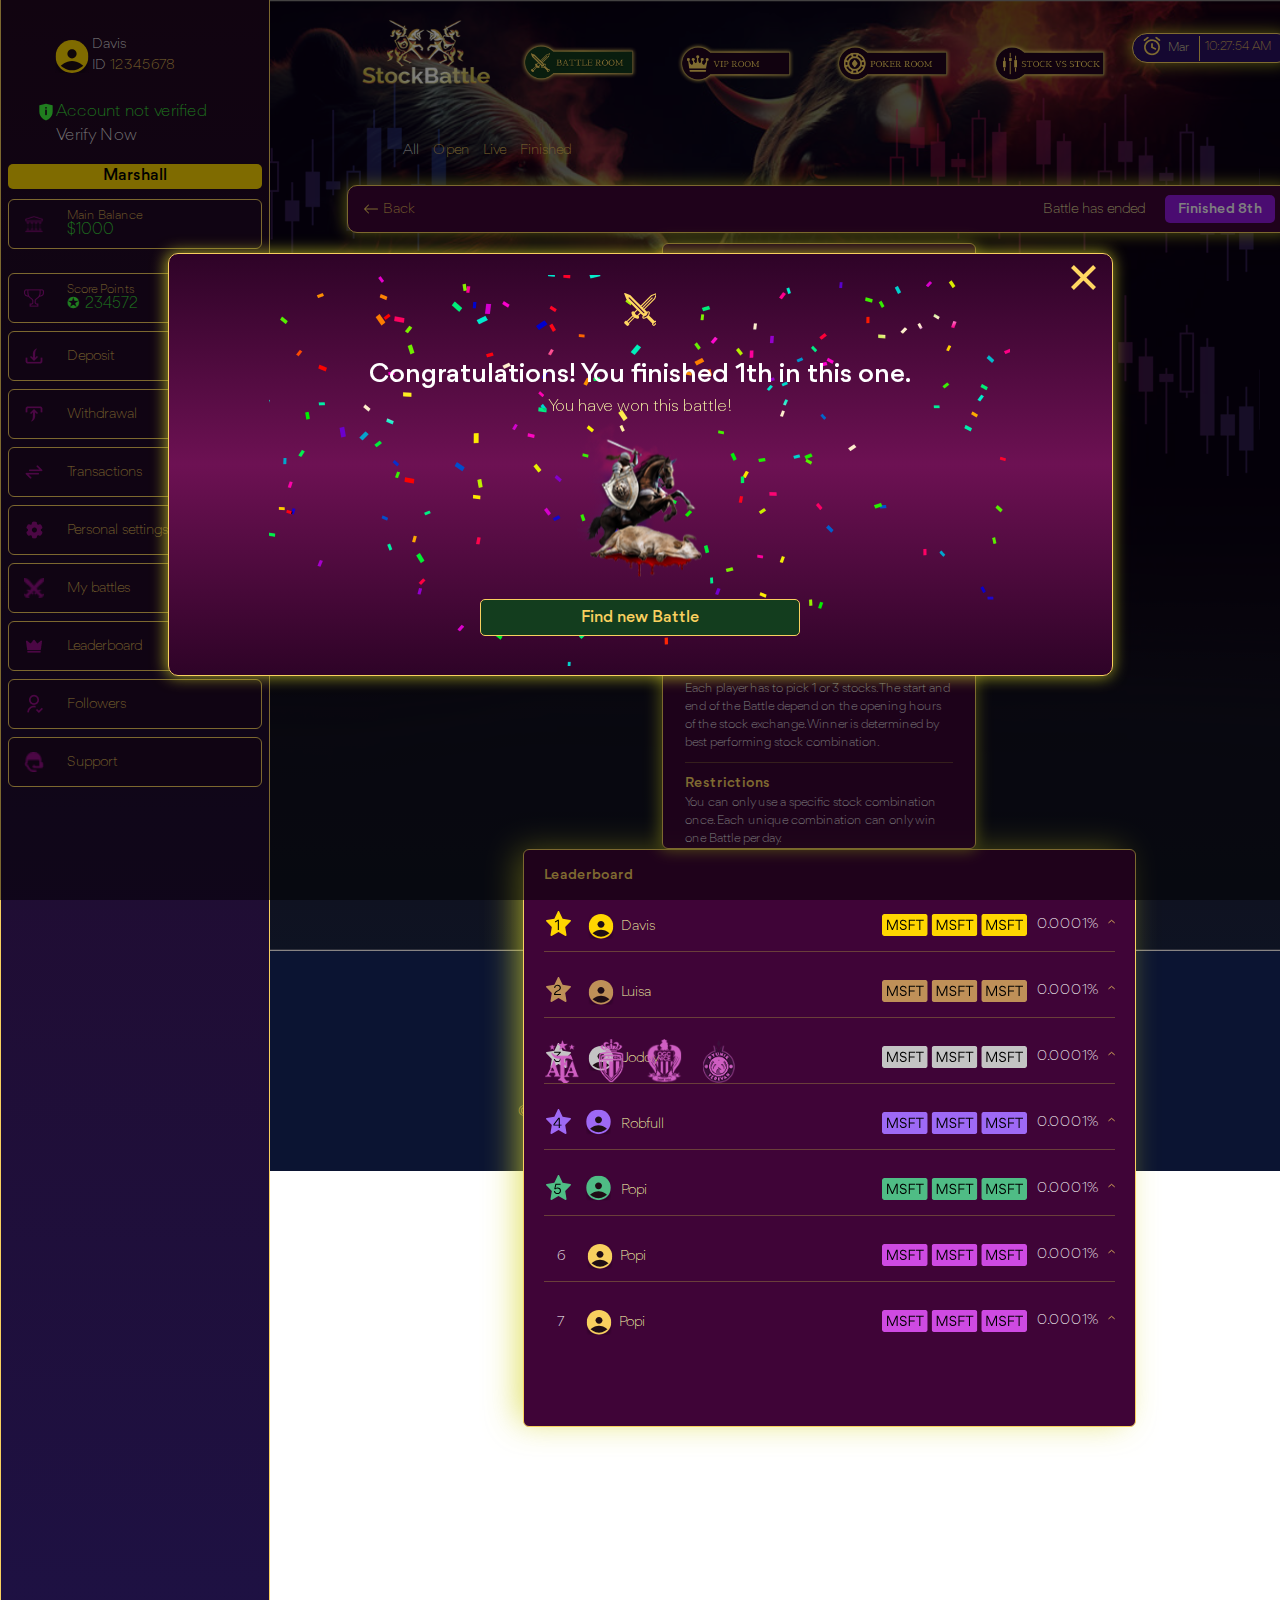
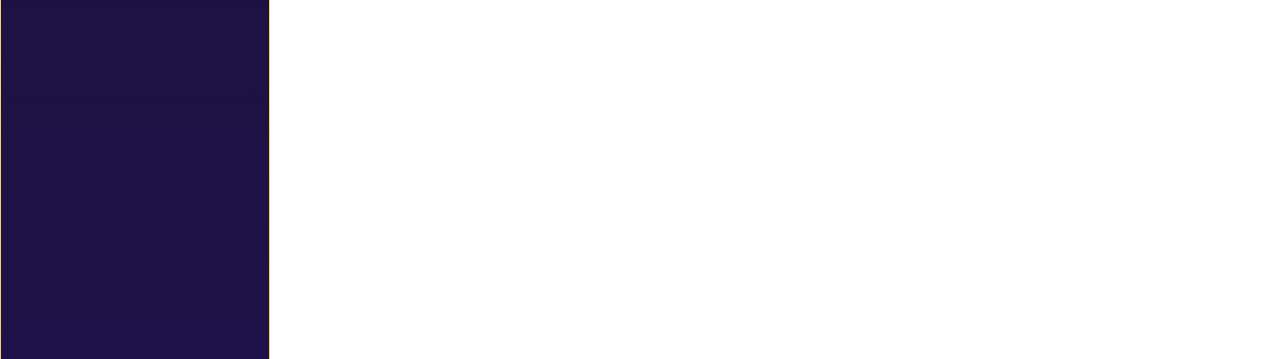
==== commit 2ca782fa: "last commit" ====
--- a/index.html
+++ b/index.html
@@ -36,7 +36,7 @@
                 </span>
 
                 <a class="dead-bear" href="#">
-                    <img src="./src/assets/icons/deadbear.svg" alt="dead-bear">
+                    <img src="./src/assets/icons/deadbear-1.svg" alt="dead-bear">
                 </a>
 
                 <button type="button" class="btn find-new-battle">Find new Battle</button>
--- a/src/sass/battleroom_finished_1st_popup.css
+++ b/src/sass/battleroom_finished_1st_popup.css
@@ -215,7 +215,7 @@
 
 .sidebars-inner_wrapper {
   position: absolute;
-  height: calc(136% + 14px);
+  height: calc(136% + 18px);
   border-bottom: none;
 }
 
